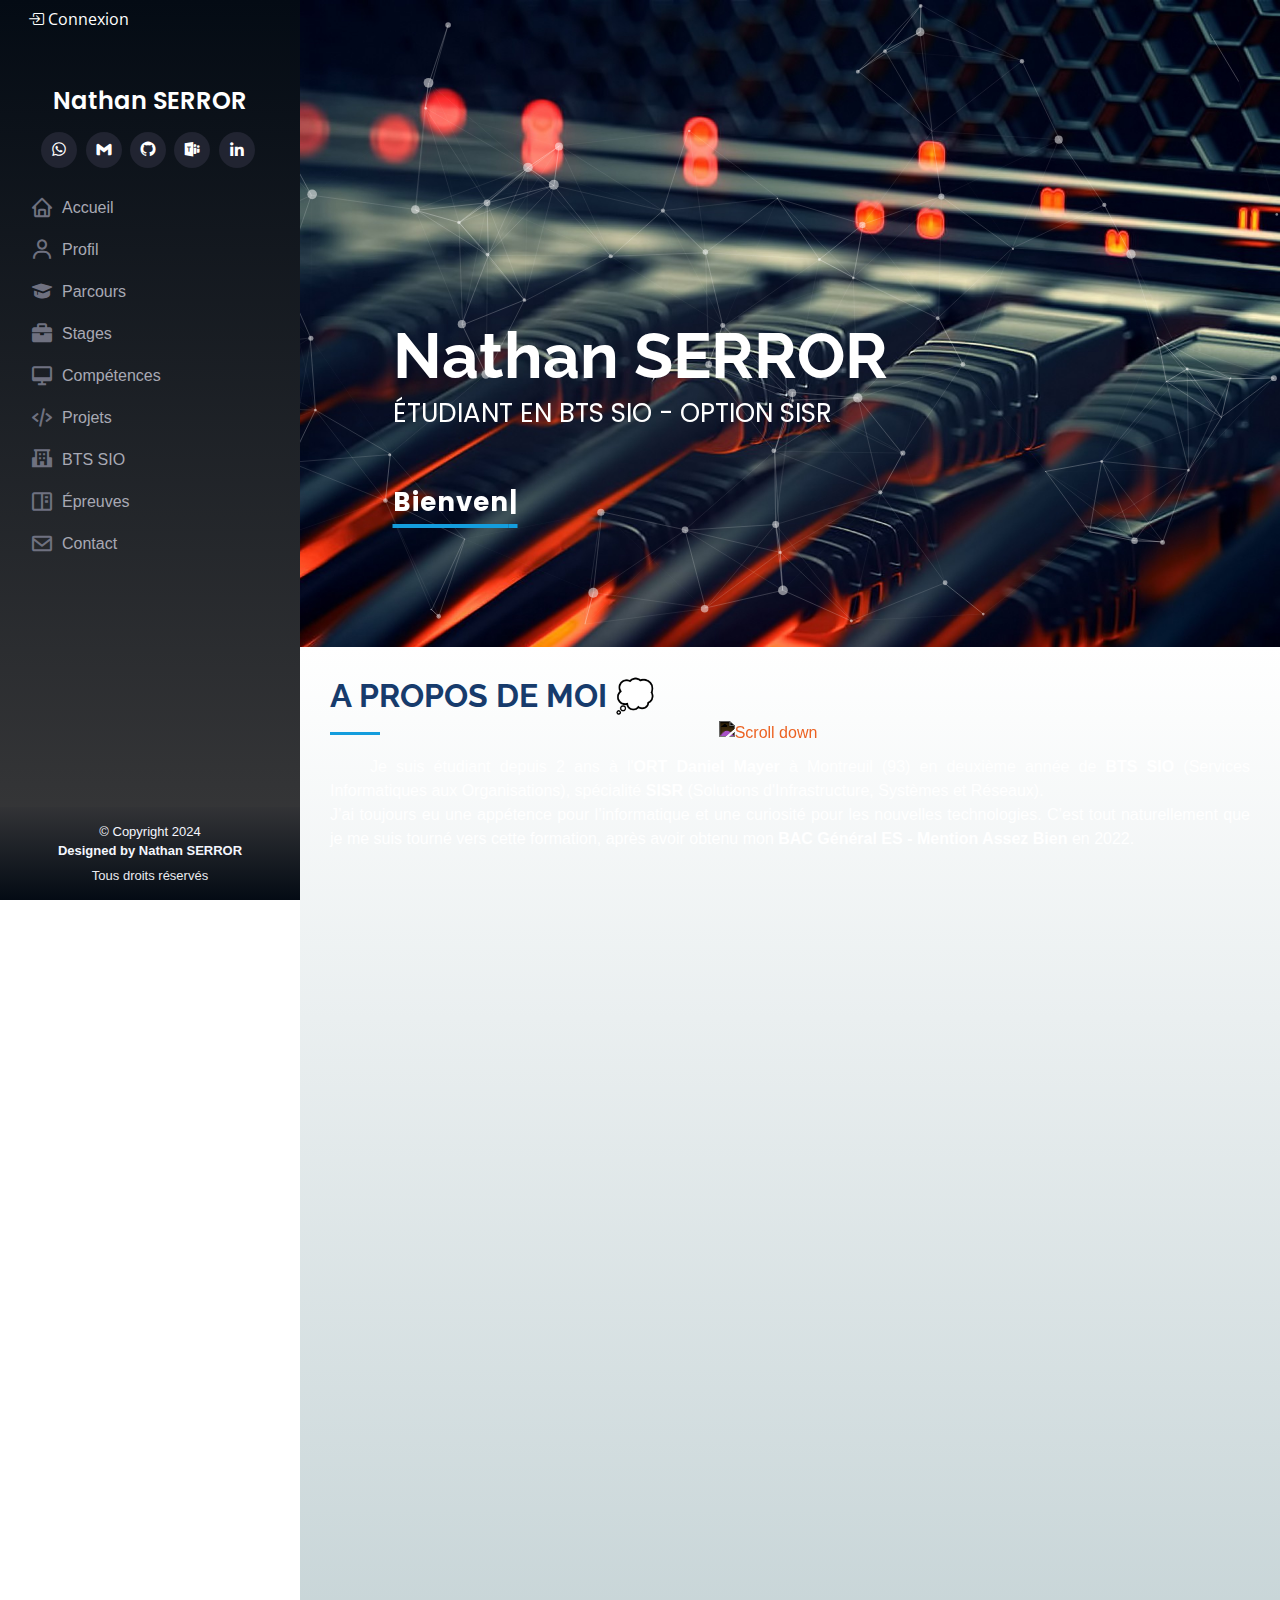
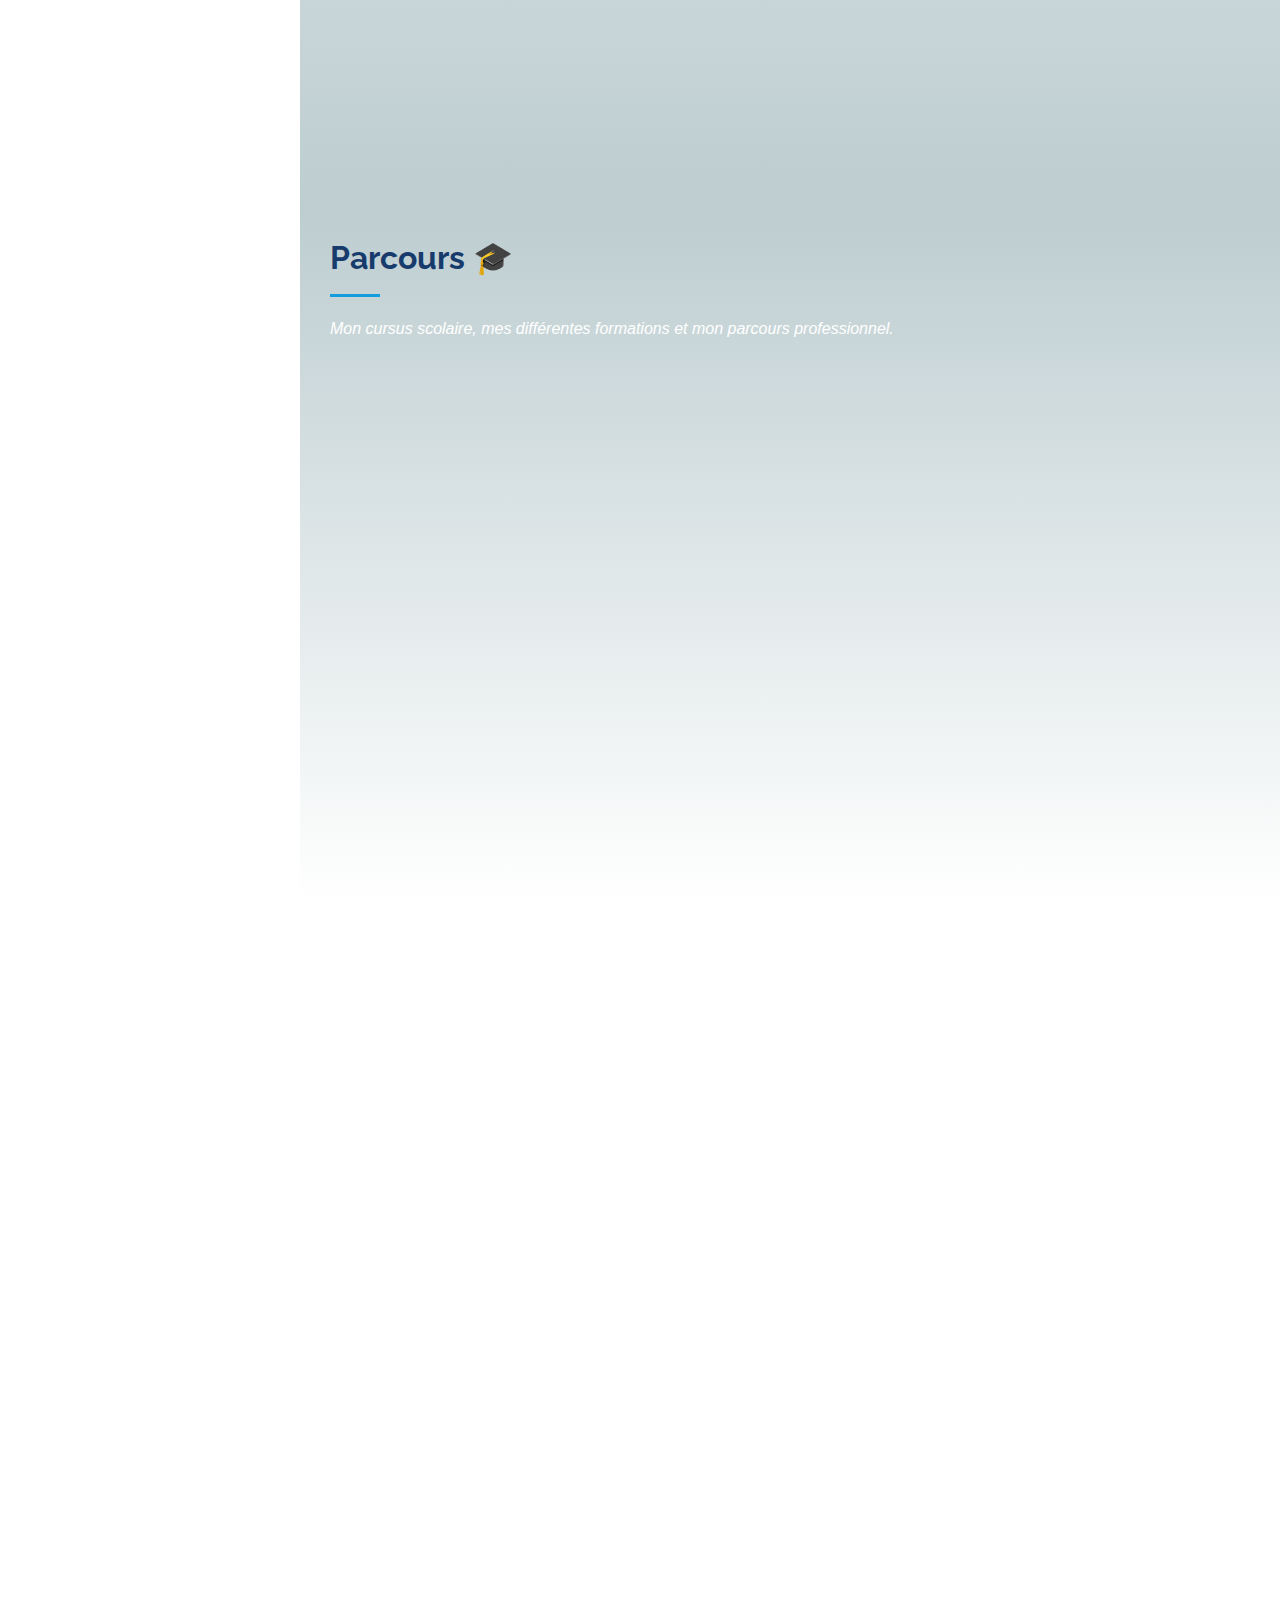
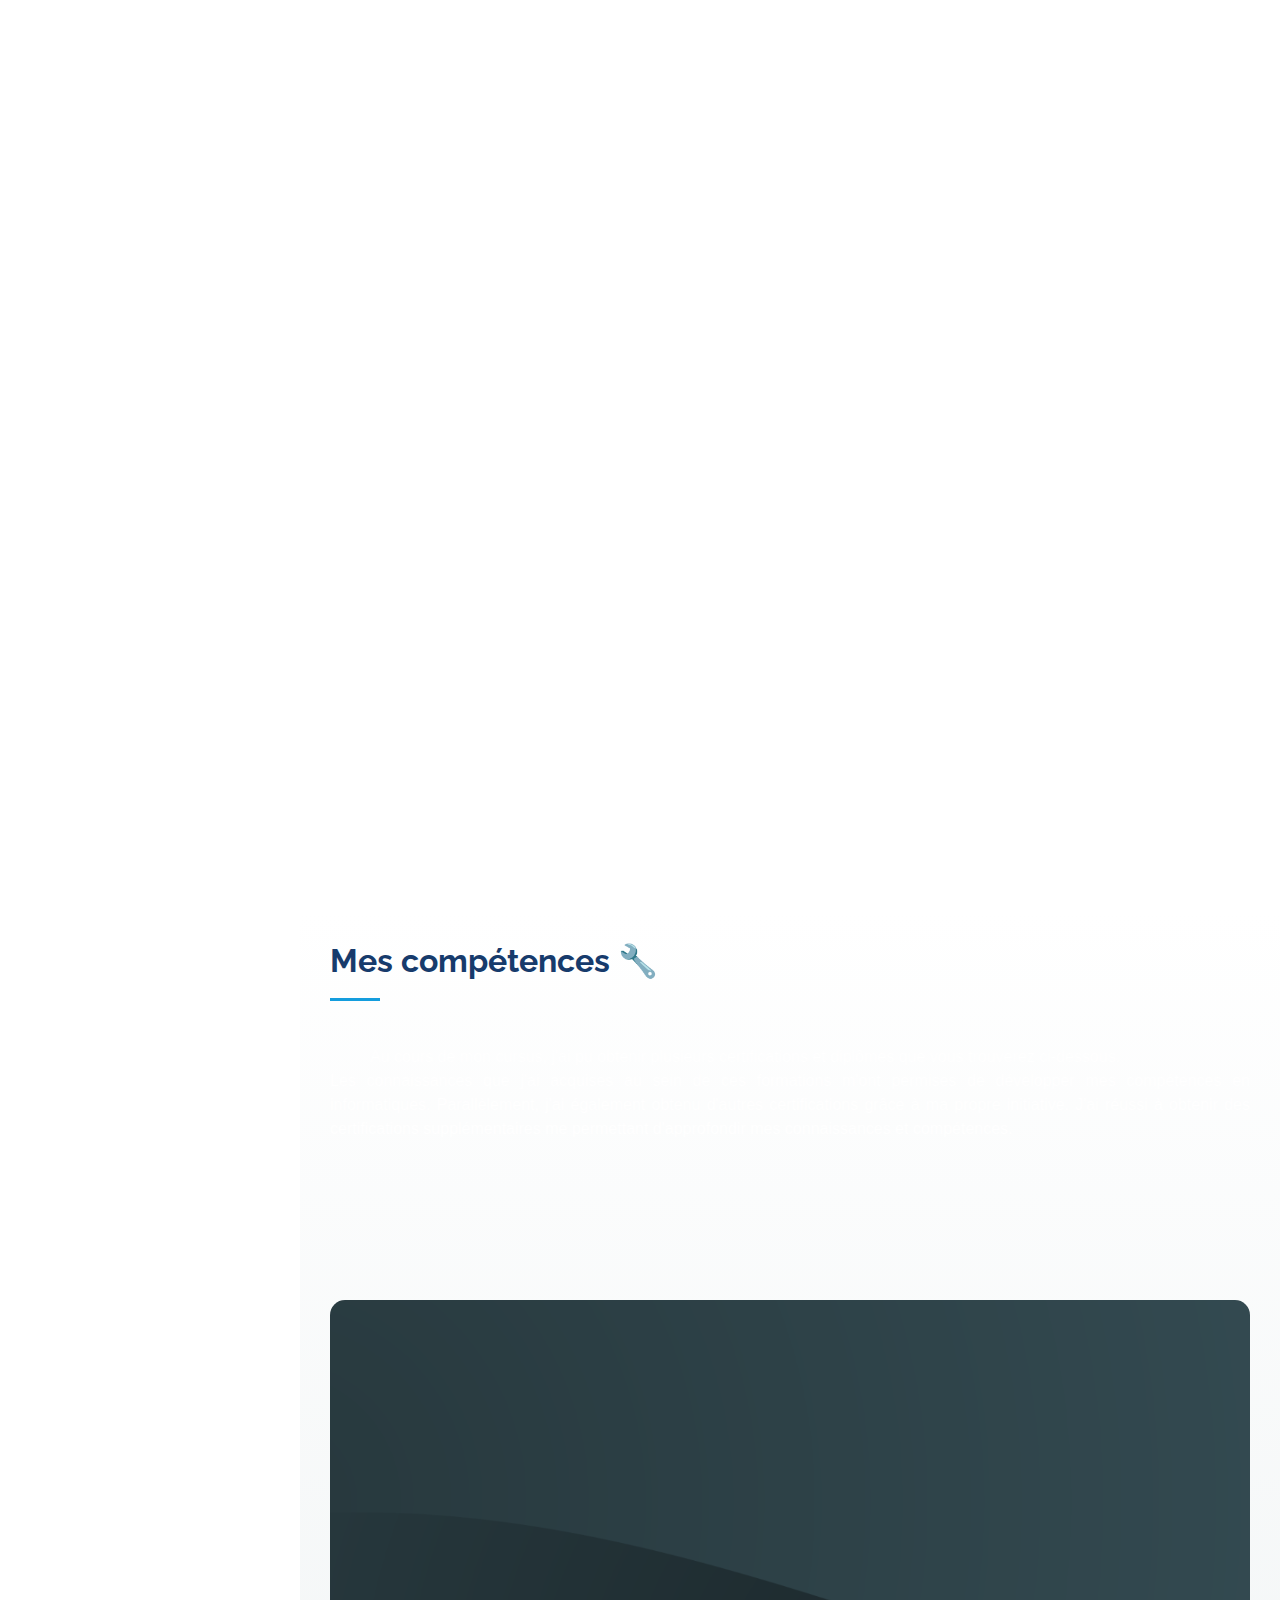
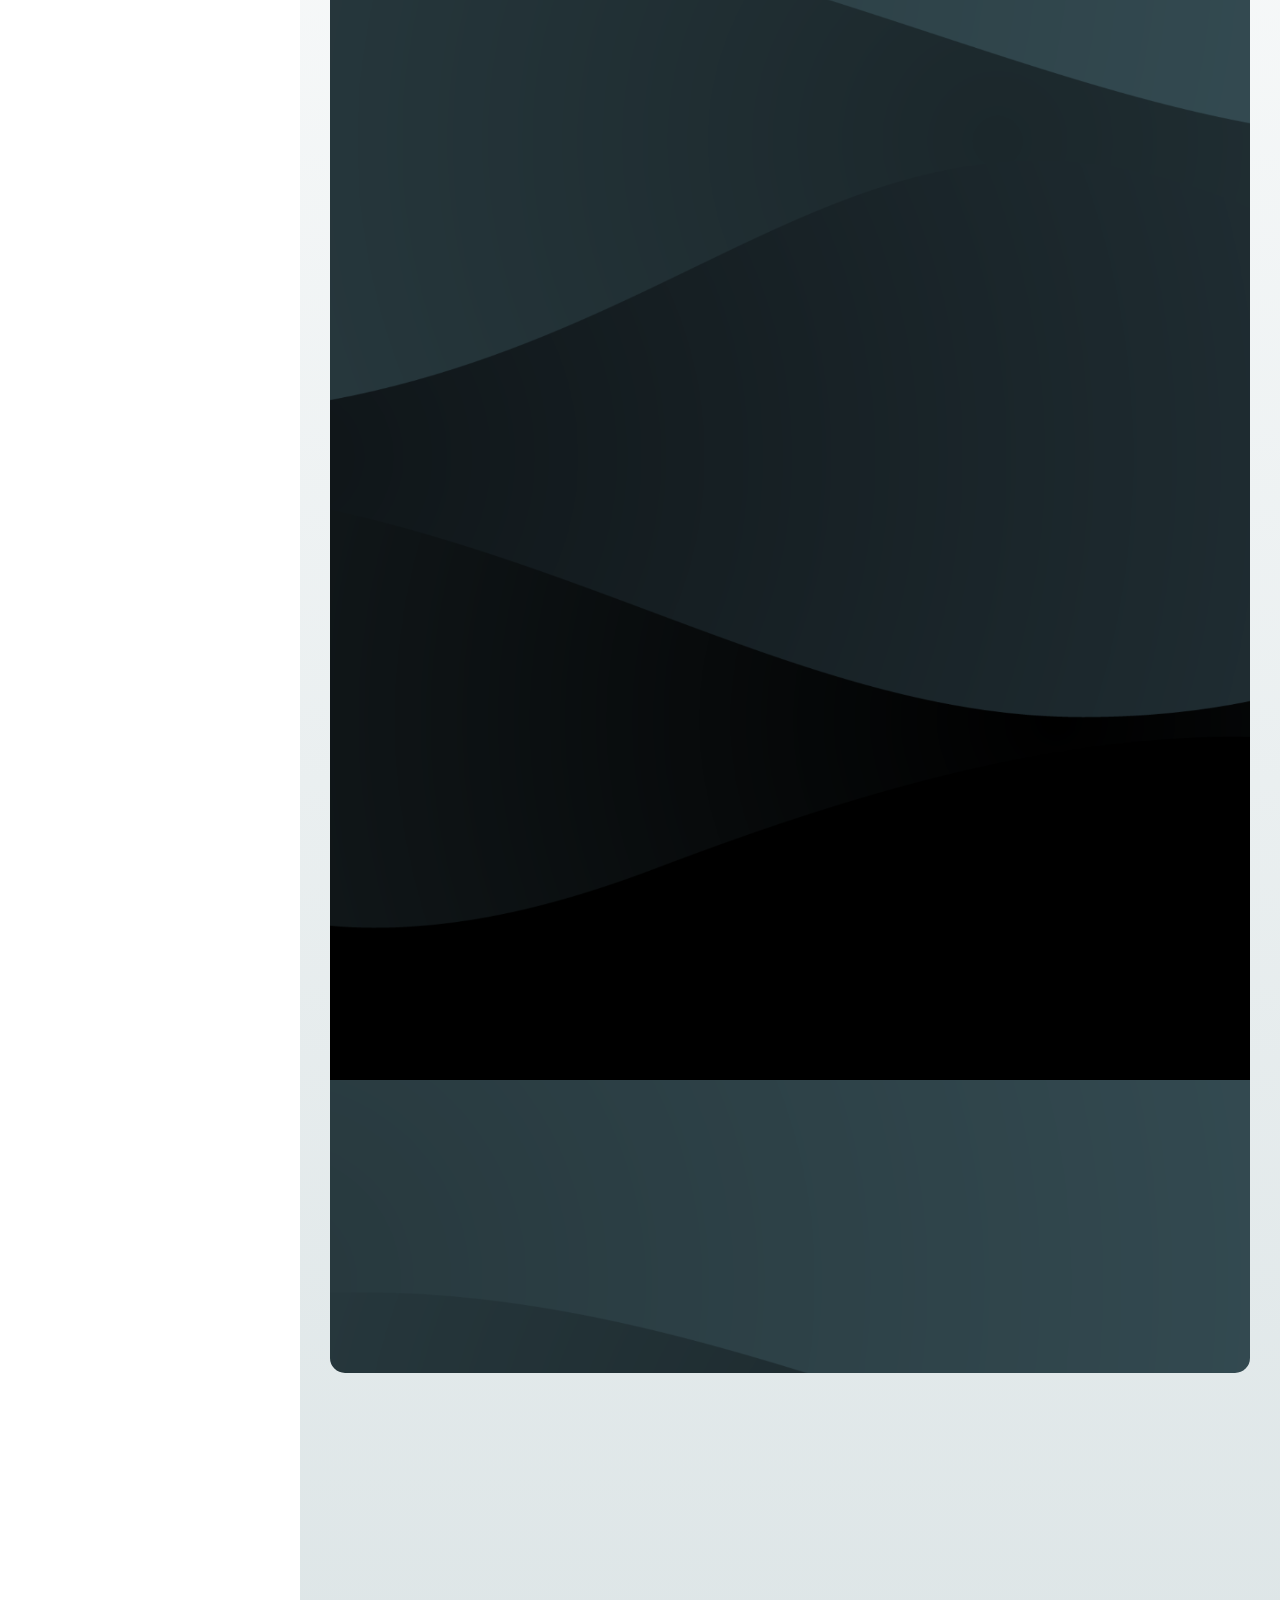
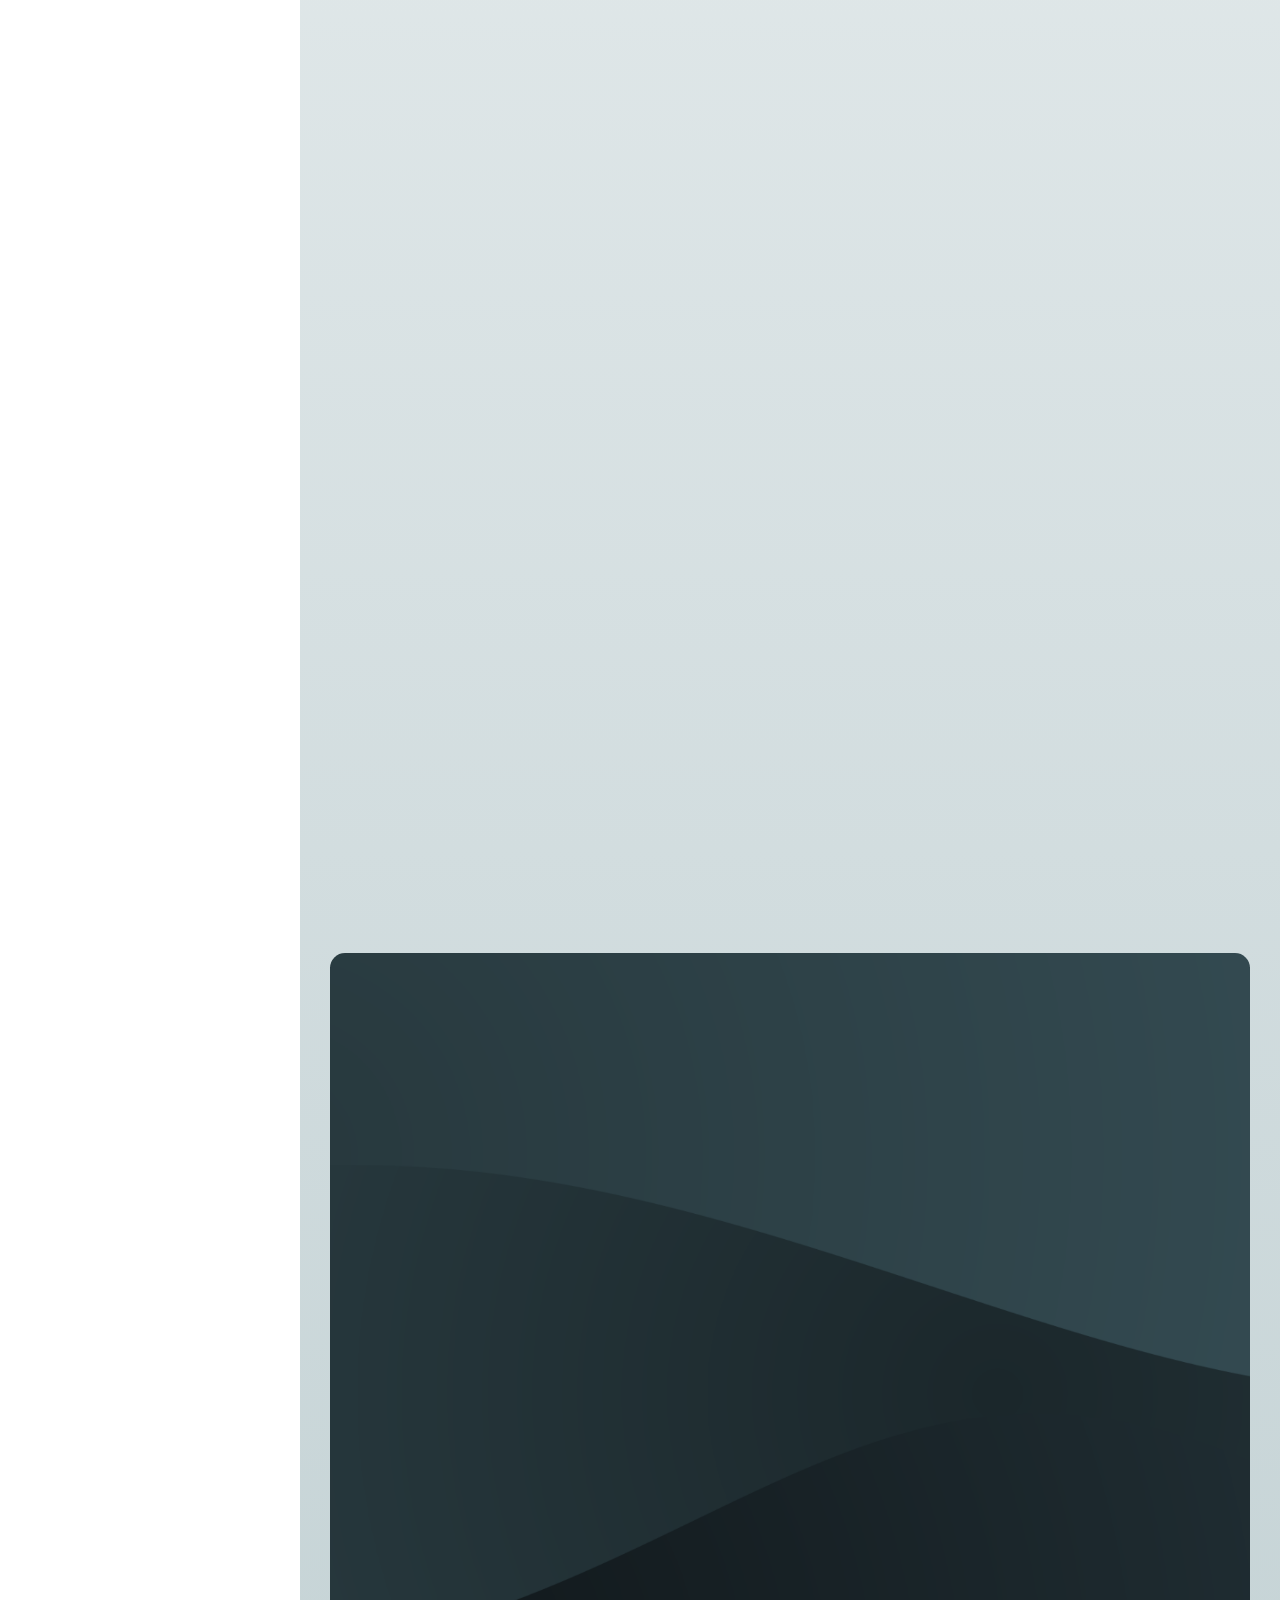
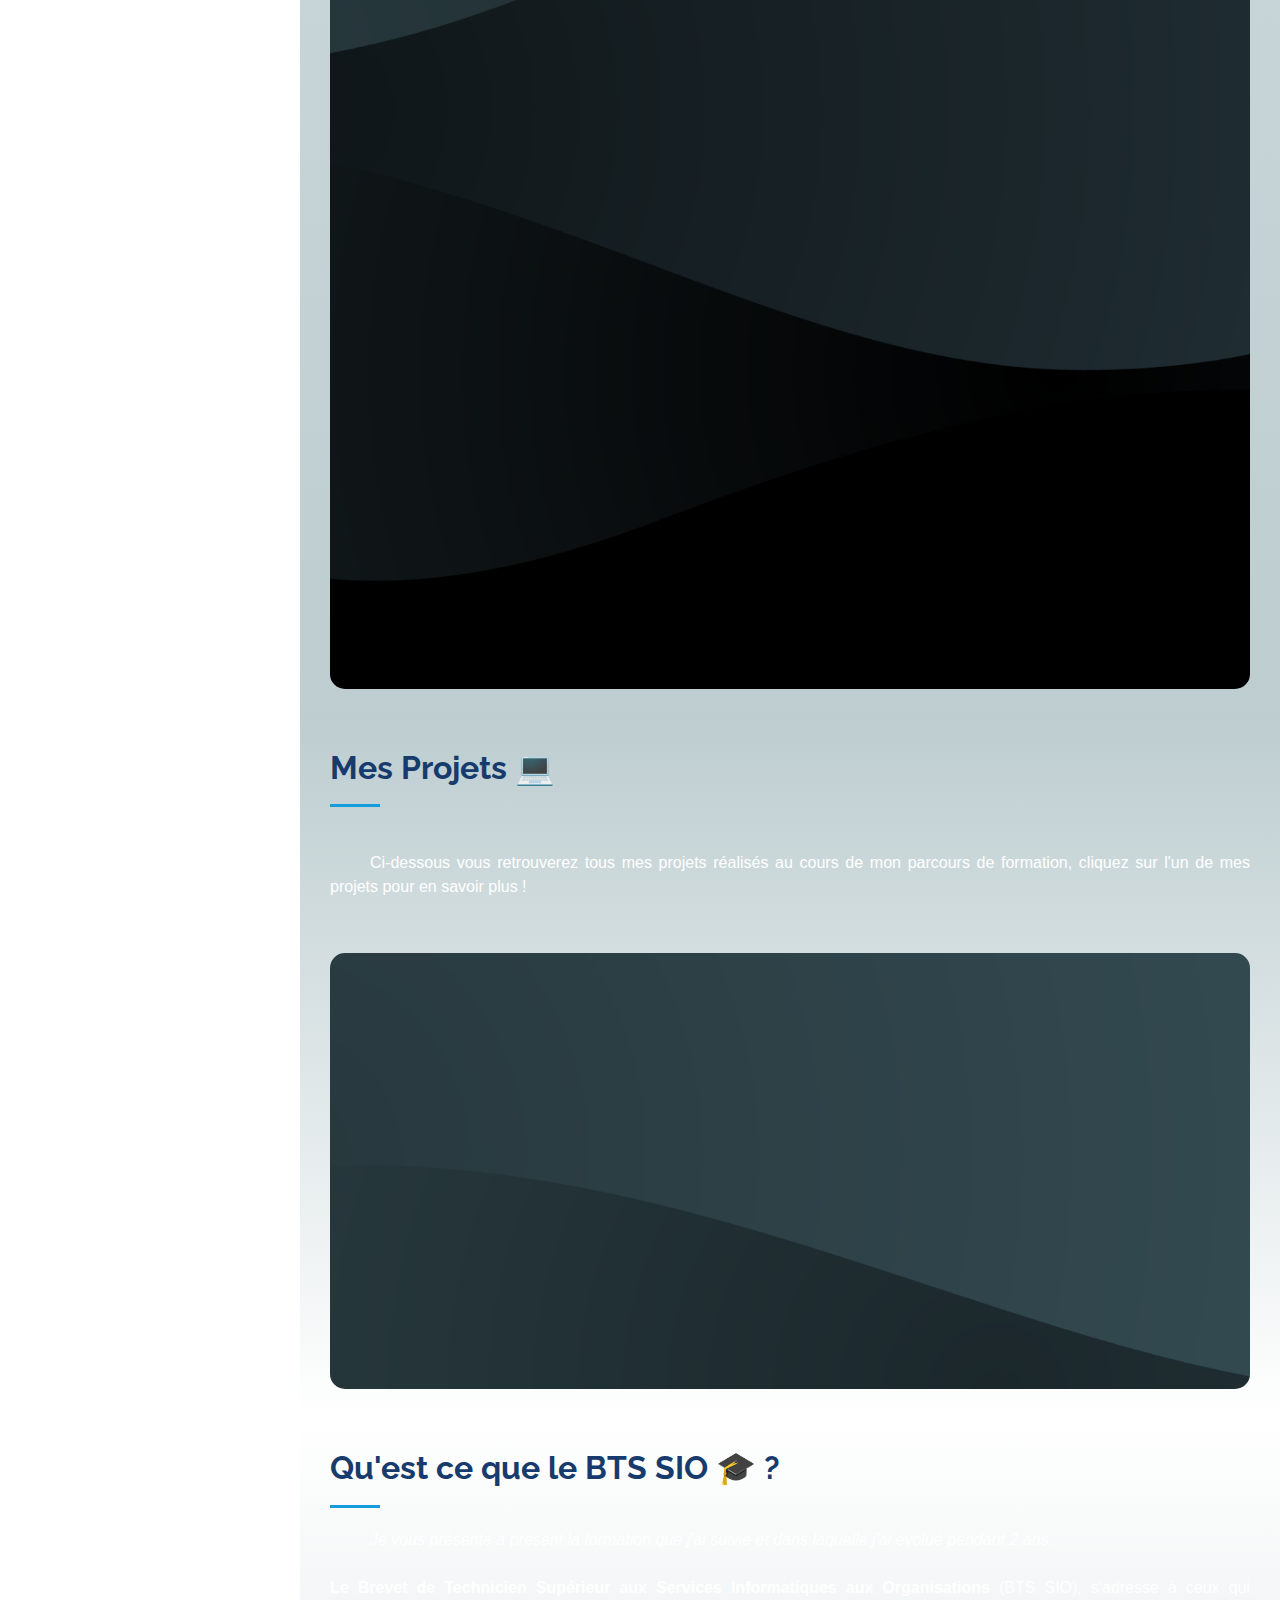
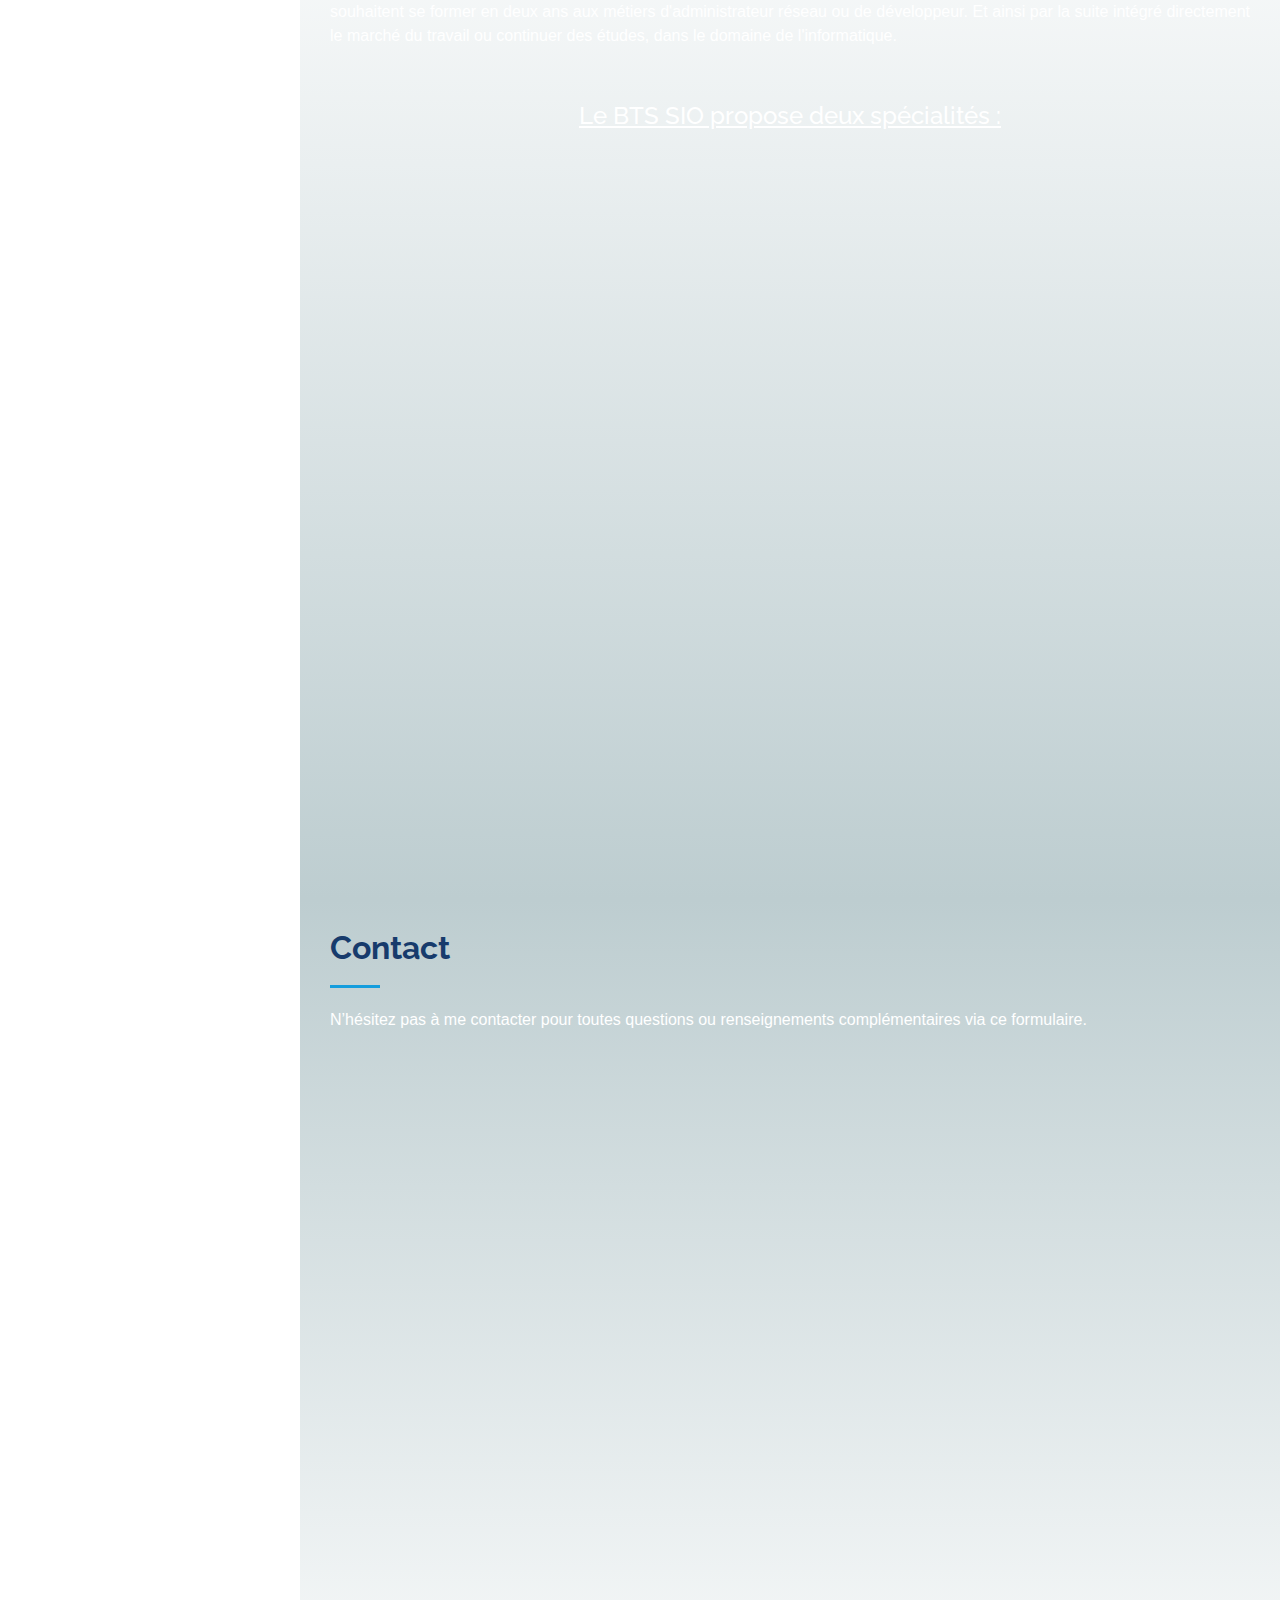
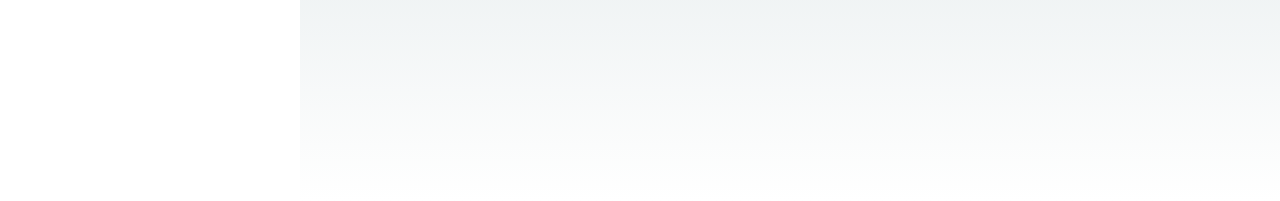
==== index.html @ 514e4081 "first commit" ====
<!-- =======================================================
  * Nom du projet : Portfolio
  * Creation : Juin 2023
  * Auteur : Nathan Serror
  ======================================================== -->

<!DOCTYPE html>
<!--suppress JSPrimitiveTypeWrapperUsage, HtmlDeprecatedAttribute -->
<html lang="en" xmlns="http://www.w3.org/1999/html" xmlns="http://www.w3.org/1999/html"
      xmlns="http://www.w3.org/1999/html">

<head>
  <meta charset="utf-8">
  <meta name="viewport" content="width=device-width, initial-scale=1">

  <title>Portfolio BTS SIO | Nathan SERROR</title>
  <meta content="" name="description">
  <meta content="" name="keywords">

  <link href="https://cdn.jsdelivr.net/npm/bootstrap@5.3.0/dist/css/bootstrap.min.css" rel="stylesheet" integrity="sha384-9ndCyUaIbzAi2FUVXJi0CjmCapSmO7SnpJef0486qhLnuZ2cdeRhO02iuK6FUUVM" crossorigin="anonymous">

  <!-- Icones -->
  <link href="portfolio/icon-portfolio.png" rel="icon">
  <link href="portfolio/icon-portfolio.png" rel="apple-touch-icon">
  <link rel="stylesheet" href="icofont/icofont.min.css">

  <!-- Google Fonts -->
  <link href="https://fonts.googleapis.com/css?family=Open+Sans:300,300i,400,400i,600,600i,700,700i|Raleway:300,300i,400,400i,500,500i,600,600i,700,700i|Poppins:300,300i,400,400i,500,500i,600,600i,700,700i" rel="stylesheet">

  <!-- Liens CSS -->
  <link href="assets/vendor/aos/aos.css" rel="stylesheet">
  <link href="assets/vendor/bootstrap/css/bootstrap.min.css" rel="stylesheet">
  <link href="assets/vendor/bootstrap-icons/bootstrap-icons.css" rel="stylesheet">
  <link href="assets/vendor/boxicons/css/boxicons.min.css" rel="stylesheet">
  <link href="assets/vendor/glightbox/css/glightbox.min.css" rel="stylesheet">
  <link href="assets/vendor/swiper/swiper-bundle.min.css" rel="stylesheet">

  <!-- Principal Fichier CSS Template -->
  <link href="portfolio/css/portfolio.css" rel="stylesheet">

  <!-- Liens JS  -->
  <script src="portfolio/js/main.js"></script>
  <script src="https://cdnjs.cloudflare.com/ajax/libs/jquery/2.1.3/jquery.min.js"></script>
  <script src="portfolio/js/flip-box.js"></script>
  <script src="particles.js-master/app.js"></script>
  <script src="particles.js-master/package.json"></script>
  <script src="particles.js-master/particles.js"></script>
  <script src="particles.js-master/particles.min.js"></script>
  <script src="particles.js-master/particles.json"></script>

  <!-- Google tag (gtag.js) -->
  <script async src="https://www.googletagmanager.com/gtag/js?id=G-2EBNGEFN1F"></script>
  <script>
    window.dataLayer = window.dataLayer || [];
    function gtag(){dataLayer.push(arguments);}
    gtag('js', new Date());

    gtag('config', 'G-2EBNGEFN1F');
  </script>

</head>

<body>

<script src="https://cdn.jsdelivr.net/npm/@popperjs/core@2.11.8/dist/umd/popper.min.js" integrity="sha384-I7E8VVD/ismYTF4hNIPjVp/Zjvgyol6VFvRkX/vR+Vc4jQkC+hVqc2pM8ODewa9r" crossorigin="anonymous"></script>
<script src="https://cdn.jsdelivr.net/npm/bootstrap@5.3.0/dist/js/bootstrap.min.js" integrity="sha384-fbbOQedDUMZZ5KreZpsbe1LCZPVmfTnH7ois6mU1QK+m14rQ1l2bGBq41eYeM/fS" crossorigin="anonymous"></script>
<script src="https://cdn.jsdelivr.net/npm/bootstrap@5.3.0/dist/js/bootstrap.bundle.min.js" integrity="sha384-geWF76RCwLtnZ8qwWowPQNguL3RmwHVBC9FhGdlKrxdiJJigb/j/68SIy3Te4Bkz" crossorigin="anonymous"></script>


<!-- ======= Mobile nav toggle button ======= -->
<i class="bi bi-list mobile-nav-toggle d-xl-none"></i>

<!-- ======= Header ======= -->

<header id="header">
  <div class="d-flex flex-column">
    <div class="profile">

      <!-- Bouton de déconnexion -->
      <button style="color: white;" onmouseover="this.style.color='red'" onmouseout="this.style.color='white'" id="logout-btn" class="btn">
        <i class="bi bi-box-arrow-in-right"></i>
        Connexion
      </button>

      <script style="margin-bottom: 1px">
        // Fonction de gestionnaire d'événement pour le clic du bouton
        function logout() {
          // Rediriger vers la nouvelle URL
          window.location.href = 'https://nathanser.github.io/portfolio-admin/';
        }

        // Ajouter un écouteur d'événements au bouton de déconnexion
        let logoutBtn = document.getElementById("logout-btn");
        logoutBtn.addEventListener("click", logout);
      </script>

      <br><br>

      <script src="https://moment.github.io/luxon/global/luxon.js"></script>
      <!--suppress HtmlDeprecatedAttribute, XmlDeprecatedElement -->
      <script>
        document.write("<center><font color='#ffffff' size='3' face='arial' id='clockDisplay'>");

        // Définir la localisation en français pour les mois et jours
        luxon.Settings.defaultLocale = 'fr';

        // Fonction pour mettre à jour l'affichage de l'horloge
        function updateClock() {
          const now = luxon.DateTime.local();
          const dayOfWeek = now.toFormat('cccc'); // Obtenir le jour de la semaine
          const capitalizedDayOfWeek = dayOfWeek.charAt(0).toUpperCase() + dayOfWeek.slice(1); // Mettre en majuscule la première lettre du jour
          const formattedTime = now.toFormat('HH:mm:ss'); // Heure au format HH : mm: ss
          const formattedDate = capitalizedDayOfWeek + ', ' + now.toFormat('dd LLLL yyyy');

          // Concaténer la date et l'heure avec un saut de ligne entre eux
          document.getElementById("clockDisplay").innerHTML = formattedDate + '<br>' + formattedTime;
        }

        // Mettre à jour l'horloge toutes les secondes
        setInterval(updateClock, 1000); // Mettre à jour chaque seconde (1000 ms)

        // Appeler la fonction initiale pour afficher l'heure actuelle
        updateClock();

        document.write("</font></center>");
      </script>

      <br>


      <h1 class="text-light"><a style="color: white; font-size: x-large" onmouseover="this.style.color='grey'" onmouseout="this.style.color='white'" href="index.html">Nathan SERROR</a></h1>
      <div class="social-links mt-3 text-center">
        <a href="https://wa.me/33767579036" class="whatsapp"><i class="bx bxl-whatsapp"></i></a>
        <a href="mailto:nathan.serror@gmail.com" class="gmail"><i class="bx bxl-gmail"></i></a>
        <a href="https://github.com/Nathanser" class="github"><i class="bx bxl-github"></i></a>
        <a href="mailto:nathan.serror@ortmontreuil.fr" class="teams"><i class="bx bxl-microsoft-teams"></i></a>
        <a href="https://www.linkedin.com/in/nathan-serror/" class="github"><i class="bx bxl-linkedin"></i></a>
      </div>
    </div>

    <!-- nav-menu -->

    <nav style="font-size: small" id="navbar" class="nav-menu navbar">
      <ul>
        <li><a href="#hero" class="nav-link scrollto active"><i class="bx bx-home"></i> <span>Accueil</span></a></li>
        <li><a href="#about" class="nav-link scrollto"><i class="bx bx-user"></i> <span>Profil</span></a></li>
        <li><a href="#resume" class="nav-link scrollto"><i class="bx bxs-graduation"></i> <span>Parcours</span></a></li>
        <li><a href="#stages" class="nav-link scrollto"><i class='bx bxs-briefcase'></i> <span>Stages</span></a></li>
        <li><a href="#skills" class="nav-link scrollto"><i class='bx bx-desktop'></i> <span>Compétences</span></a></li>
        <li><a href="#projets" class="nav-link scrollto"><i class='bx bx-code-alt'></i> <span>Projets</span></a></li>
        <li><a href="#portfolio" class="nav-link scrollto"><i class="bx bxs-school"></i> <span>BTS SIO</span></a></li>
        <li class="bts-sio">
          <a href="#epreuve" class="nav-link scrollto"><i class="bx bx-book-content"></i><span>Épreuves</span></a>
          <ul class="sub-menu">
            <li style="margin-left:33px"><a href="projets/epreuve-E4.html" class="e1-link">Épreuve E4</a></li>
            <li style="margin-left:33px"><a href="projets/epreuve-E5.html" class="e2-link">Épreuve E5</a></li>
          </ul>
        </li>
        <li><a href="#contact" class="nav-link scrollto"><i class="bx bx-envelope"></i> <span>Contact</span></a></li>
      </ul>

      <script>
        document.addEventListener("DOMContentLoaded", function() {
          var btsSio = document.querySelector('#navbar .bts-sio');
          btsSio.addEventListener('click', function(e) {
            e.preventDefault();
            this.classList.toggle('active');
            var submenu = this.querySelector('.sub-menu');
            submenu.classList.toggle('active');
            // Ajoutez ou retirez une classe spécifique pour ajuster la hauteur du padding
            if (submenu.classList.contains('active')) {
              document.getElementById('navbar').classList.add('submenu-open');
            } else {
              document.getElementById('navbar').classList.remove('submenu-open');
            }
          });

          // Gestionnaire d'événements pour E1
          var e1Link = document.querySelector('.e1-link');
          e1Link.addEventListener('click', function(e) {
            e.stopPropagation();
            window.location.href = "projets/epreuve-E4.html";
          });

          // Gestionnaire d'événements pour E2
          var e2Link = document.querySelector('.e2-link');
          e2Link.addEventListener('click', function(e) {
            e.stopPropagation();
            window.location.href = "projets/epreuve-E5.html";
          });
        });

      </script>

    </nav>
  </div>
</header>
<!-- Fin Header -->


<!-- ======= Home Section ======= -->
<div>
  <!-- particles.js -->
  <div style="background-image: url('portfolio/img/home page/background-home.png'); background-size: cover" id="particles-js">
    <div id="hero" >
      <div style="position: absolute; top: 50%; left: 50%; transform: translate(-50%, -50%);">
        <h1>Nathan SERROR</h1>
        <p>ÉTUDIANT EN BTS SIO - OPTION SISR</p>
        <p><b><span class="typed" data-typed-items="Bienvenue sur mon Portfolio"></span></b></p>
      </div>
      <div class="arrow-scroll">
        <div class="arrow-scroll__wrap arrow-scroll__wrap_animated">
          <a href="#about"><img class="img-scroll" src="https://cdn-icons-png.flaticon.com/512/2985/2985150.png" alt="Scroll down"></a>
        </div>
      </div>
    </div>
  </div>
  <!-- scripts -->
  <script src="particles.js-master/particles.js"></script>
  <script src="particles.js-master/app.js"></script>
</div>
<!-- Fin Home Section -->


<main id="main">

  <!-- ======= Profil Section  ======= -->
  <section id="about" class="about">
    <div class="container">
      <div class="section-title">
        <h2>A PROPOS DE MOI 💭</h2>
        <!--suppress HtmlDeprecatedAttribute -->
        <p style="text-align: justify">
            <span class="alinea-text">Je</span>
            suis étudiant depuis 2 ans à l'<b>ORT Daniel Mayer</b> à Montreuil (93) en deuxième année de <b>BTS SIO</b>
            (Services Informatiques aux Organisations), spécialité <b>SISR</b> (Solutions d'Infrastructure, Systèmes et Réseaux).<br>
            J’ai toujours eu une appétence pour l’informatique et une curiosité pour les nouvelles
            technologies. C’est tout naturellement que je me suis tourné vers cette formation, après avoir
            obtenu mon <b>BAC Général ES - Mention Assez Bien</b> en 2022.
        </p>
      </div>
      <br>
      <div class="row" >
        <div class="row">
          <div style="padding-top: 3%" class="col-lg-3" data-aos="fade-right">
            <img style="border-style: solid; border-radius: 100%;max-width: 85%" src="portfolio/img/home%20page/profil.png" class="img-fluid img-effect-profil" alt="">
          </div>
          <div style="width: 75%" class="col-lg-8 pt-4 pt-lg-0 content" data-aos="fade-left">
            <br>
            <div >
              <h3> - Étudiant en BTS SIO (2022 - 2024) 🤵</h3>
              <br>
              <p class="fst-italic">
                Étudiant de 2ᵉ année en BTS SIO - option SISR à l'ORT Daniel Mayer à Montreuil.
              </p>
              <br>
              <div class="row">
                <div class="col-lg-6">
                  <ul>
                    <li><i class="bi bi-chevron-right"></i> <strong>École :</strong> <span>ORT Daniel Mayer - Montreuil (93)</span></li>
                    <li><i class="bi bi-chevron-right"></i> <strong>Diplômes :</strong> <span>   Bac Général ES - Mention Assez Bien </span></li>

                  </ul>
                </div>
                <div  class="col-lg-6">
                  <ul>
                    <li><i class="bi bi-chevron-right"></i> <strong>Telephone :</strong> <span><a style="color: black" href="tel:0767579036">07 67 57 90 36</a></span></li>
                    <li><i class="bi bi-chevron-right"></i> <strong>Email :</strong> <span><a style="color: black" href="mailto:nathan.serror@gmail.com">nathan.serror@gmail.com</a></span></li>

                  </ul>
                </div>
              </div>
            </div>
          </div>
          <br>
          <div class="col-lg-15 pt-4 pt-lg-0 content" data-aos="fade-left">
            <br><br>
            <h3><span class="alinea-text"> - </span> Projet professionnel 🏢</h3>
            <br>
            <p style="text-align: justify">
              <span class="alinea-text">Professionnellement</span>
              je souhaite m’orienter vers le métier <b>« d'Expert Réseau Infrastructures et Sécurité »</b>.
              <br>
              Après l’obtention de mon <b>BTS SIO - BAC+2 </b>, je souhaiterais poursuivre mon cursus en suivant la formation <b>BACHELOR CSI - BAC+3 </b>, puis par la suite mon objectif est de continuer vers le diplôme d'<b>EXPERT RÉSEAUX INFRASTRUCTURES ET SÉCURITÉ (ERIS) - BAC+5</b>.
              <br>
              L'ensemble de cette formation est dispensé à l'école <b>ORT Daniel Mayer à Montreuil</b>.
              <br> <br>
              <span class="alinea-text">Je </span>
              souhaite continuer ma formation par le biais de l’apprentissage en alternance, ce qui me permettra :
              <br>
            <ul style="text-align: left">
              <i class="icofont-rounded-right"></i>D’acquérir une expérience professionnelle, et de pouvoir confronter mes connaissances
              théoriques aux réalités du terrain
              <br>
              <i class="icofont-rounded-right"></i>Le monde de l’entreprise est toujours en mouvement, l’alternance offre la possibilité de
              participer à la construction et au développement de nouveaux projets d’innovation et de
              pilotage de la performance, notamment en participant à la mise en œuvre et
              l’exploitation des réseaux informatiques et téléphoniques.
              <br>
              <i class="icofont-rounded-right"></i>Dans un environnement chahuté, le sujet de la cybersécurité est un enjeu majeur pour
              les entreprises pour la sécurisation et le traitement de leurs datas.
              <br>
            </ul>
            Je mettrai à disposition de l'entreprise mes compétences, mon investissement et ma
            motivation.

            <div id="outer">
              <div style="margin-right: 30px" class="button_slide">
                <a href="portfolio/docs/CV%20Nathan%20SERROR.pdf" target="_blank">
                  <i class="fa fa-eye icon-xs m-5px-r" aria-hidden="true"></i><span>Consulter CV</span>
                </a>
              </div>
              <div class="button_slide">
                <a href="portfolio/docs/CV%20Nathan%20SERROR.pdf" download="CV Nathan SERROR">
                  <i class="fa fa-download icon-xs m-5px-r" aria-hidden="true"></i>Télécharger CV
                </a>
              </div>
            </div>
          </div>
        </div>
      </div>
    </div>
  </section>
  <!-- Fin Profil Section -->


  <!-- ======= Parcours Section ======= -->
  <section  style="background: linear-gradient(180deg, rgba(189,205,208,1) 0%, rgba(255,255,255,1) 30%);" id="resume" class="resume">
    <div class="container">
      <div class="section-title">
        <h2>Parcours 🎓</h2>
        <p><i> Mon cursus scolaire, mes différentes formations et mon parcours professionnel.</i></p>
      </div>
      <div class="row">
        <div style="padding-left: 40px" class="col-lg-6" data-aos="fade-right">
          <h3 class="resume-title">Cursus scolaire 🏫</h3>
          <div class="resume-item">
            <h4>BTS SIO</h4>
            <h5>2022 - A ce jour</h5>
            <p><em>BTS SIO - OPTION SISR</em></p>
            <p>ÉCOLE ORT DANIEL MAYER (93 - MONTREUIL)
            </p>
          </div>
          <div class="resume-item">
            <h4>LYCEE GENERAL </h4>
            <h5>2019 - 2022</h5>
            <p><em>BAC GENERAL ES - OPTION MATHS/ECO <br> Mention Assez Bien</em></p>
            <p>LYCÉE ALLIANCE (93 - Pavillons-sous-Bois)
            </p>
          </div>
          <div class="resume-item">
            <h4>COLLEGE</h4>
            <h5>2016 - 2019</h5>
            <p>COLLEGE DE LATTRE (94 - Le Perreux-sur-Marne)</p>
          </div>
          <br><br><br><br><br><br><br>



          <div id="stages" class="section-title">
            <h2>Stages 🎓</h2>
            <p><i> Les 2 stages réalisés au cours de ma formation.</i></p>
          </div>
          <h3 class="resume-title">Expériences professionnelles 💼</h3>
          <div class="resume-item">
            <h4>STAGE FOLIATEAM</h4>
            <h5>2024 (5 semaines)</h5>
            <p><em>Stage BTS SIO de 2ᵉ année. <br> Stage suivi dans l'entreprise FOLIATEAM au sein du service SU Réseau et
              Sécurité & SI interne, du service RUN et pôle LAN, Sécurité. </em></p>
            <ul>
              <li>FOLIATEAM - Siège <br>
                <i class="bi bi-geo-alt"></i> <a href="https://goo.gl/maps/b3u3qteYW1eUkpvG6" target="_blank">82 Rue Garibaldi, 94100 Saint-Maur-des-Fossés</a>
              </li>
              <li>
                FOLIATEAM - Paris Datacenter <br>
                <i class="bi bi-geo-alt"></i> <a href="https://goo.gl/maps/UnJ5bRVpSFpPZ6CK6" target="_blank">5-9 Rue Mousset-Robert, 75012 Paris</a>
              </li>
              <li>
                <i class="bi bi-globe2"></i> <a href="https://www.foliateam.com/" target="_blank">www.foliateam.com</a>
              </li>
            </ul>
            <ul>
              <a href="stage/stage.html" class="resume-item pb-0" style="color: black; font-size: large" onmouseover="this.style.color='red'" onmouseout="this.style.color='black'"> <i class="bi bi-caret-right-fill"></i> Plus d'informations à propos du stage</a>
            </ul>
          </div>
          <div class="resume-item">
            <h4>STAGE FOLIATEAM</h4>
            <h5>2023 (6 semaines)</h5>
            <p><em>Stage BTS SIO de 1ère année. <br> Stage suivi dans l'entreprise FOLIATEAM au sein du service SU Réseau et
              Sécurité & SI interne, du service RUN et pôle LAN, Sécurité. </em></p>
            <ul>
              <li>FOLIATEAM - Siège <br>
                <i class="bi bi-geo-alt"></i> <a href="https://goo.gl/maps/b3u3qteYW1eUkpvG6" target="_blank">82 Rue Garibaldi, 94100 Saint-Maur-des-Fossés</a>
              </li>
              <li>
                FOLIATEAM - Paris Datacenter <br>
                <i class="bi bi-geo-alt"></i> <a href="https://goo.gl/maps/UnJ5bRVpSFpPZ6CK6" target="_blank">5-9 Rue Mousset-Robert, 75012 Paris</a>
              </li>
              <li>
                <i class="bi bi-globe2"></i> <a href="https://www.foliateam.com/" target="_blank">www.foliateam.com</a>
              </li>
            </ul>
            <ul>
              <a href="stage/stage.html" class="resume-item pb-0" style="color: black; font-size: large" onmouseover="this.style.color='red'" onmouseout="this.style.color='black'"> <i class="bi bi-caret-right-fill"></i> Plus d'informations à propos du stage</a>
            </ul>
          </div>
          <div class="resume-item">
            <h4>DIRECTEUR ADJOINT</h4>
            <h5>2022 et 2023</h5>
            <p><em>Directeur adjoint et animateur en centre de loisirs depuis 2 ans.</em></p>
          </div>
          <div class="resume-item">
            <h4>STAGE D'OBSERVATION</h4>
            <h5>2017 (1 semaine)</h5>
            <p><em>Stage d'observation 3ème (Service Informatique GENERALI ASSURANCES). </em></p>
            <ul>
              <li>
                <i class="bi bi-geo-alt"></i> <a href="https://goo.gl/maps/4VdTj5spn9qwdJvV9" target="_blank">11 Av. François Mitterrand, 93210 Saint-Denis</a>
              </li>
              <li>
                <i class="bi bi-globe2"></i> <a href="https://www.generali.fr/" target="_blank">www.generali.fr</a>
              </li>
            </ul>
          </div>
        </div>
        <div style="padding-right: -10px" class="col-lg-6" data-aos="fade-left">
          <h3 class="resume-title">Centre d'intérêt 🏃‍♂️</h3>
          <div class="resume-item">
            <h4>BASKET</h4>
            <h5>2017 - maintenant</h5>
            <p><em>La pratique de sport collectif, outre l’aspect physique, me permet d’avoir d’esprit d’équipe.</em></p>
          </div>
          <div class="resume-item">
            <h4>VOYAGE</h4>
            <p><em>La découverte de nouvelle culture, et mode de vie apporte une ouverture sur le monde et
              les environnements. Cela permet de sortir de sa zone de confort et d’explorer de nouvelles
              technologies.</em></p>
          </div>
          <div class="resume-item">
            <h4>MUSIQUE</h4>
            <h5>Tous les jours</h5>
            <p><em>J'écoute de la musique quotidiennement. </em></p>
          </div>
          <div class="resume-item">
            <h4>REGARDER DES FILMS ET SÉRIES EN VO</h4>
            <h5>2017 - maintenant</h5>
            <p><em>Rien de mieux que d'associer un divertissement à un apprentissage ! <br> Cela ça me permet d'améliorer mes compétences
              linguistiques notamment en anglais.
            </em></p>
          </div>
          <br><br><br><br>
          <div style="margin-top: 35%" class="figure-container">
            <figure style="width: 60%">
              <p style="text-align: center;font-size: x-large"><i class="bi bi-chevron-double-down"></i> <strong>A propos du stage </strong><i class="bi bi-chevron-double-down"></i></p>
              <img class="imag" src="portfolio/img/logo/logo-foliateam.png" alt="Portfolio Item">
              <figcaption style="text-align: center;">
                <div style="border-radius: 15px; background-color: crimson" class="button_slide">
                  <a href="stage/stage.html">
                    <span>Mon Stage</span>
                  </a>
                </div>
              </figcaption>
            </figure>
          </div>
        </div>
      </div>
    </div>
  </section>
  <!-- Fin Parcours Section -->


  <!-- ======= Compétences Section ======= -->
  <section style="background: linear-gradient(to top, #bdcdd0, #ffffff);" id="skills" class="skills section-bg">
    <div class="container">
      <div class="section-title">
        <h2>Mes compétences 🔧</h2>
        <br>
        <p style="text-align: justify">
            <span class="alinea-text">Au</span> cours de mon cursus, j'ai pu obtenir plusieurs certifications et diplômes que vous trouverez
            ci-dessous.<br>
            Les connaissances que j'ai acquises au sein de ces formations m'ont permises de développer mes compétences en informatiques.
            Parallèlement, j'ai également obtenu d'autres certifications grâce à ma propre initiative. J'ai réussi à obtenir des certifications
            supplémentaires me permettant d'approfondir mes connaissances et compétences.
        </p>
      </div>
      <div class="row">
        <div class="col-lg-8 pt-4 pt-lg-0 content" data-aos="fade-left">
          <br>
          <h3 style="color: #173b6c;"><b><span class="alinea-text"> - </span> Diplômes et Certifications 📜</b></h3>
          <p class="fst-italic"><span class="alinea-text"><span class="alinea-text">Mes</span></span> différents diplômes et certifications obtenus.</p>
        </div>
      </div>
      <br>
      <section style="border-radius: 15px; background-image: url(portfolio/img/background/background.png); background-size: 100% auto;" class="portfolio section-bg">
        <div class="container">
          <div class="row" data-aos="fade-up">
            <div class="col-lg-12 d-flex justify-content-center cours-complets">
              <ul style="background: linear-gradient( to top,#040b14, #3a3a3b)" id="portfolio-flters-1">
                <li  data-filter="*" class="filter-active">Tous</li>
                <li  data-filter=".filter-diplomes">Diplômes</li>
                <li data-filter=".filter-certification">Certifications</li>
                <li data-filter=".filter-linux">LINUX</li>
                <li data-filter=".filter-cisco">CISCO</li>
                <li data-filter=".filter-anssi">MOOC ANSSI</li>
                <li data-filter=".filter-cnil">MOOC RGPD CNIL</li>
                <li data-filter=".filter-sololearn">SOLOLEARN</li>
              </ul>
            </div>
          </div>
          <div class="row portfolio-container" data-aos="fade-up" data-aos-delay="100">
            <div class="col-lg-4 col-md-6 portfolio-item filter-diplomes">
              <div style="box-shadow:8px 8px 10px 0 rgba(0,0,0,0.5)" class="portfolio-wrap container-img">
                <img src="portfolio/img/diplômes%20-%20certifications/Baccalauréat-Général-Nathan-SERROR.jpeg" class="img-fluid" alt="">
                <div class="portfolio-links">
                  <a href="portfolio/img/diplômes%20-%20certifications/Baccalauréat-Général-Nathan-SERROR.jpeg" class="portfolio-lightbox" title="Diplôme du Baccalauréat Général 2022 - Mention ASSEZ BIEN <br> Obtenue en Terminale (Juin 2022)."><i class="bi bi-eye-fill"></i> <h6>Détails</h6></a>
                  <a href="portfolio/img/diplômes%20-%20certifications/Baccalauréat-Général-Nathan-SERROR.pdf" target="_blank">
                    <i class="bi bi-download"></i> <h6>Ouvrir en PDF</h6>
                  </a>
                </div>
              </div>
            </div>
            <div class="col-lg-4 col-md-6 portfolio-item filter-certification">
              <div style="box-shadow:8px 8px 10px 0 rgba(0,0,0,0.5)" class="portfolio-wrap container-img">
                <img src="portfolio/img/diplômes%20-%20certifications/Certification-PIX-cut.png"class="img-fluid" alt="">
                <div class="portfolio-links">
                  <a href="portfolio/img/diplômes%20-%20certifications/Certification-PIX.png" class="portfolio-lightbox" title="Certification PIX <br> Obtenue en 2ème année de BTS SIO  (Mars 2022)."><i class="bi bi-eye-fill"></i> <h6>Détails</h6></a>
                  <a href="portfolio/img/diplômes%20-%20certifications/Certification-PIX.pdf" target="_blank">
                    <i class="bi bi-download"></i> <h6>Ouvrir en PDF</h6>
                  </a>
                </div>
              </div>
            </div>
            <div class="col-lg-4 col-md-6 portfolio-item filter-certification filter-linux">
              <div style="box-shadow:8px 8px 10px 0 rgba(0,0,0,0.5)" class="portfolio-wrap container-img">
                <img src="portfolio/img/diplômes%20-%20certifications/MRT-LINUX-CERTIFICATE.jpg" class="img-fluid" alt="">
                <div class="portfolio-links">
                  <a href="portfolio/img/diplômes%20-%20certifications/MRT-LINUX-CERTIFICATE.jpg" class="portfolio-lightbox" title="Certification NDG Linux Unhatched <br> Obtenue en 1ère année de BTS SIO (Janvier 2023)."><i class="bi bi-eye-fill"></i> <h6>Détails</h6></a>
                  <a href="portfolio/img/diplômes%20-%20certifications/MRT-LINUX-CERTIFICATE.pdf" target="_blank">
                    <i class="bi bi-download"></i> <h6>Ouvrir en PDF</h6>
                  </a>
                </div>
              </div>
            </div>
            <div class="col-lg-4 col-md-6 portfolio-item filter-certification filter-cisco">
              <div style="box-shadow:8px 8px 10px 0 rgba(0,0,0,0.5)" class="portfolio-wrap container-img">
                <img src="portfolio/img/diplômes%20-%20certifications/Certification-CISCO-Computer-Hardware-Basics-Badge.jpg" class="img-fluid" alt="">
                <div class="portfolio-links">
                  <a href="portfolio/img/diplômes%20-%20certifications/Certification-CISCO-Computer-Hardware-Basics-Badge.jpg" class="portfolio-lightbox" title="Certification CISCO Computer-Hardware-Basics-Badge <br> Obtenue en 2ème année de BTS SIO (Septembre 2023)."><i class="bi bi-eye-fill"></i> <h6>Détails</h6></a>
                  <a href="portfolio/img/diplômes%20-%20certifications/Certification-CISCO-Computer-Hardware-Basics-Badge.pdf" target="_blank">
                    <i class="bi bi-download"></i> <h6>Ouvrir en PDF</h6>
                  </a>
                </div>
              </div>
            </div>
            <div class="col-lg-4 col-md-6 portfolio-item filter-certification filter-cisco">
              <div style="box-shadow:8px 8px 10px 0 rgba(0,0,0,0.5)" class="portfolio-wrap container-img">
                <img src="portfolio/img/diplômes%20-%20certifications/Certification-CISCO-Introduction-to-Cybersecurity-Badge.png" class="img-fluid" alt="">
                <div class="portfolio-links">
                  <a href="portfolio/img/diplômes%20-%20certifications/Certification-CISCO-Introduction-to-Cybersecurity-Badge.png" class="portfolio-lightbox" title="Certification CISCO Introduction-to-Cybersecurity-Badge <br> Obtenue en 2ème année de BTS SIO (Novembre 2023)."><i class="bi bi-eye-fill"></i> <h6>Détails</h6></a>
                  <a href="portfolio/img/diplômes%20-%20certifications/Certification-CISCO-Introduction-to-Cybersecurity-Badge.pdf" target="_blank">
                    <i class="bi bi-download"></i> <h6>Ouvrir en PDF</h6>
                  </a>
                </div>
              </div>
            </div>
            <div class="col-lg-4 col-md-6 portfolio-item filter-certification filter-cisco">
              <div style="box-shadow:8px 8px 10px 0 rgba(0,0,0,0.5)" class="portfolio-wrap container-img">
                <img src="portfolio/img/diplômes%20-%20certifications/Certification-CISCO%20-Introduction-to-Packet-Tracer-Badge.png" class="img-fluid" alt="">
                <div class="portfolio-links">
                  <a href="portfolio/img/diplômes%20-%20certifications/Certification-CISCO%20-Introduction-to-Packet-Tracer-Badge.png" class="portfolio-lightbox" title="Certification CISCO Introduction-to-Packet-Tracer-Badge <br> Obtenue en 2ème année de BTS SIO (Février 2024)."><i class="bi bi-eye-fill"></i> <h6>Détails</h6></a>
                  <a href="portfolio/img/diplômes%20-%20certifications/Certification-CISCO%20-Introduction-to-Packet-Tracer-Badge.pdf" target="_blank">
                    <i class="bi bi-download"></i> <h6>Ouvrir en PDF</h6>
                  </a>
                </div>
              </div>
            </div>
            <div class="col-lg-4 col-md-6 portfolio-item filter-certification filter-anssi">
              <div style="box-shadow:8px 8px 10px 0 rgba(0,0,0,0.5)" class="portfolio-wrap container-img">
                <img src="portfolio/img/diplômes%20-%20certifications/MOOC-ANSSI.png" class="img-fluid" alt="">
                <div class="portfolio-links">
                  <a href="portfolio/img/diplômes%20-%20certifications/MOOC-ANSSI.png" class="portfolio-lightbox" title="Certification de SecNumacadémie des MOOC de l'ANSSI <br> Obtenue en 2ème année de BTS SIO (Novembre 2023)."><i class="bi bi-eye-fill"></i> <h6>Détails</h6></a>
                  <a href="portfolio/img/diplômes%20-%20certifications/MOOC-ANSSI.pdf" target="_blank">
                    <i class="bi bi-download"></i> <h6>Ouvrir en PDF</h6>
                  </a>
                </div>
              </div>
            </div>
            <div class="col-lg-4 col-md-6 portfolio-item filter-certification filter-cnil">
              <div style="box-shadow:8px 8px 10px 0 rgba(0,0,0,0.5)" class="portfolio-wrap container-img">
                <img src="portfolio/img/diplômes%20-%20certifications/MOOC-RGPD-CNIL-1.png" class="img-fluid" alt="">
                <div class="portfolio-links">
                  <a href="portfolio/img/diplômes%20-%20certifications/Certificat%20de%20suivi%20-%20MODULE%201.png" class="portfolio-lightbox" title="Certification des MOOC de la CNIL <br> Obtenue en 2ème année de BTS SIO (Décembre 2023)."><i class="bi bi-eye-fill"></i> <h6>Détails</h6></a>
                  <a href="portfolio/img/diplômes%20-%20certifications/Certificat%20de%20suivi%20-%20MODULE%201.pdf" target="_blank">
                    <i class="bi bi-download"></i> <h6>Ouvrir en PDF</h6>
                  </a>
                </div>
              </div>
            </div>
            <div class="col-lg-4 col-md-6 portfolio-item filter-certification filter-cnil">
              <div style="box-shadow:8px 8px 10px 0 rgba(0,0,0,0.5)" class="portfolio-wrap container-img">
                <img src="portfolio/img/diplômes%20-%20certifications/MOOC-RGPD-CNIL-2.png" class="img-fluid" alt="">
                <div class="portfolio-links">
                  <a href="portfolio/img/diplômes%20-%20certifications/Certificat%20de%20suivi%20-%20MODULE%202.png" class="portfolio-lightbox" title="Certification des MOOC de la CNIL <br> Obtenue en 2ème année de BTS SIO (Février 2024)."><i class="bi bi-eye-fill"></i> <h6>Détails</h6></a>
                  <a href="portfolio/img/diplômes%20-%20certifications/Certificat%20de%20suivi%20-%20MODULE%202.pdf" target="_blank">
                    <i class="bi bi-download"></i> <h6>Ouvrir en PDF</h6>
                  </a>
                </div>
              </div>
            </div>
            <div class="col-lg-4 col-md-6 portfolio-item filter-certification filter-cnil">
              <div style="box-shadow:8px 8px 10px 0 rgba(0,0,0,0.5)" class="portfolio-wrap container-img">
                <img src="portfolio/img/diplômes%20-%20certifications/MOOC-RGPD-CNIL-3.png" class="img-fluid" alt="">
                <div class="portfolio-links">
                  <a href="portfolio/img/diplômes%20-%20certifications/Certificat%20de%20suivi%20-%20MODULE%203.png" class="portfolio-lightbox" title="Certification des MOOC de la CNIL <br> Obtenue en 2ème année de BTS SIO (Février 2024)."><i class="bi bi-eye-fill"></i> <h6>Détails</h6></a>
                  <a href="portfolio/img/diplômes%20-%20certifications/Certificat%20de%20suivi%20-%20MODULE%203.pdf" target="_blank">
                    <i class="bi bi-download"></i> <h6>Ouvrir en PDF</h6>
                  </a>
                </div>
              </div>
            </div>
            <div class="col-lg-4 col-md-6 portfolio-item filter-certification filter-cnil">
              <div style="box-shadow:8px 8px 10px 0 rgba(0,0,0,0.5)" class="portfolio-wrap container-img">
                <img src="portfolio/img/diplômes%20-%20certifications/MOOC-RGPD-CNIL-4.png" class="img-fluid" alt="">
                <div class="portfolio-links">
                  <a href="portfolio/img/diplômes%20-%20certifications/Certificat%20de%20suivi%20-%20MODULE%204.png" class="portfolio-lightbox" title="Certification des MOOC de la CNIL <br> Obtenue en 2ème année de BTS SIO (Février 2024)."><i class="bi bi-eye-fill"></i> <h6>Détails</h6></a>
                  <a href="portfolio/img/diplômes%20-%20certifications/Certificat%20de%20suivi%20-%20MODULE%204.pdf" target="_blank">
                    <i class="bi bi-download"></i> <h6>Ouvrir en PDF</h6>
                  </a>
                </div>
              </div>
            </div>
            <div class="col-lg-4 col-md-6 portfolio-item filter-certification filter-cnil">
              <div style="box-shadow:8px 8px 10px 0 rgba(0,0,0,0.5)" class="portfolio-wrap container-img">
                <img src="portfolio/img/diplômes%20-%20certifications/MOOC-RGPD-CNIL-5.png" class="img-fluid" alt="">
                <div class="portfolio-links">
                  <a href="portfolio/img/diplômes%20-%20certifications/Certificat%20de%20suivi%20-%20MODULE%205.png" class="portfolio-lightbox" title="Certification des MOOC de la CNIL <br> Obtenue en 2ème année de BTS SIO (Février 2024)."><i class="bi bi-eye-fill"></i> <h6>Détails</h6></a>
                  <a href="portfolio/img/diplômes%20-%20certifications/Certificat%20de%20suivi%20-%20MODULE%205.pdf" target="_blank">
                    <i class="bi bi-download"></i> <h6>Ouvrir en PDF</h6>
                  </a>
                </div>
              </div>
            </div>
            <div class="col-lg-4 col-md-6 portfolio-item filter-certification filter-sololearn">
              <div style="box-shadow:8px 8px 10px 0 rgba(0,0,0,0.5)" class="portfolio-wrap container-img">
                <img src="portfolio/img/diplômes%20-%20certifications/Introduction-to-HTML.png" class="img-fluid" alt="">
                <div class="portfolio-links">
                  <a href="portfolio/img/diplômes%20-%20certifications/Introduction-to-HTML.png" class="portfolio-lightbox" title="Certification SOLOLEARN Introduction to HTML. <br> Obtenue en 2ème année de BTS SIO (Novembre 2023)."><i class="bi bi-eye-fill"></i> <h6>Détails</h6></a>
                  <a href="portfolio/img/diplômes%20-%20certifications/Introduction-to-HTML.pdf" target="_blank">
                    <i class="bi bi-download"></i> <h6>Ouvrir en PDF</h6>
                  </a>
                </div>
              </div>
            </div>
            <div class="col-lg-4 col-md-6 portfolio-item filter-certification filter-sololearn">
              <div style="box-shadow:8px 8px 10px 0 rgba(0,0,0,0.5)" class="portfolio-wrap container-img">
                <img src="portfolio/img/diplômes%20-%20certifications/Introduction-to-CSS.png" class="img-fluid" alt="">
                <div class="portfolio-links">
                  <a href="portfolio/img/diplômes%20-%20certifications/Introduction-to-CSS.png" class="portfolio-lightbox" title="Certification SOLOLEARN Introduction to CSS. <br> Obtenue en 2ème année de BTS SIO (Novembre 2023)."><i class="bi bi-eye-fill"></i> <h6>Détails</h6></a>
                  <a href="portfolio/img/diplômes%20-%20certifications/Introduction-to-CSS.pdf" target="_blank">
                    <i class="bi bi-download"></i> <h6>Ouvrir en PDF</h6>
                  </a>
                </div>
              </div>
            </div>

            <div class="col-lg-4 col-md-6 portfolio-item filter-certification filter-sololearn">
              <div style="box-shadow:8px 8px 10px 0 rgba(0,0,0,0.5)" class="portfolio-wrap container-img">
                <img src="portfolio/img/diplômes%20-%20certifications/Introduction-to-Python.jpg" class="img-fluid" alt="">
                <div class="portfolio-links">
                  <a href="portfolio/img/diplômes%20-%20certifications/Introduction-to-Python.jpg" class="portfolio-lightbox" title="Certification SOLOLEARN Introduction to Python. <br> Obtenue en 2ème année de BTS SIO (Novembre 2023)."><i class="bi bi-eye-fill"></i> <h6>Détails</h6></a>
                  <a href="portfolio/img/diplômes%20-%20certifications/Introduction-to-Python.pdf" target="_blank">
                    <i class="bi bi-download"></i> <h6>Ouvrir en PDF</h6>
                  </a>
                </div>
              </div>
            </div>


          </div>
        </div>
      </section>
    </div>

        <!-- ======= Langages Section ======= -->
    <section style="height: 500px" class="testimonials section-bg">
      <div class="container">
        <div class="row">
          <div class="col-lg-8 pt-4 pt-lg-0 content" data-aos="fade-left">
            <br>
            <h3 style="color: #173b6c"> <b><span class="alinea-text"> - </span> Langages Pratiqués 👨‍💻</b></h3>
            <p class="fst-italic"><span class="alinea-text"><span class="alinea-text">Les</span></span> différents langages que j'ai pu rencontrer et pratiquer lors de ma formation. </p>
          </div>
        </div>
        <br>
        <div class="testimonials-slider swiper" data-aos="fade-up" data-aos-delay="100">
          <div style="height: 300px" class="swiper-wrapper">
            <div class="swiper-slide">
              <div class="testimonial-item" data-aos="fade-up">
                <img src="portfolio/img/icons%20langages/HTML-icon.png" class="testimonial-img img-effect " alt="">
                <h3>HTML</h3>
                <h4>Langage de balisage WEB.</h4>
              </div>
            </div>
            <div class="swiper-slide">
              <div class="testimonial-item " data-aos="fade-up">
                <img src="portfolio/img/icons%20langages/CSS-icon.png" class="testimonial-img img-effect" alt="">
                <h3>CSS</h3>
                <h4>Langage de mise en forme des pages WEB.</h4>
              </div>
            </div>
            <div class="swiper-slide">
              <div class="testimonial-item" data-aos="fade-up">
                <img src="portfolio/img/icons%20langages/JS-icon.png" class="testimonial-img img-effect" alt="">
                <h3>JAVASCRIPT</h3>
                <h4>Langage de programmation de scripts WEB.</h4>
              </div>
            </div>
            <div class="swiper-slide">
              <div class="testimonial-item" data-aos="fade-up">
                <img src="portfolio/img/icons%20langages/JAVA-icon.png" class="testimonial-img img-effect" alt="">
                <h3>JAVA</h3>
                <h4>Langage de programmation.</h4>
              </div>
            </div>
            <div class="swiper-slide">
              <div class="testimonial-item" data-aos="fade-up">
                <img src="portfolio/img/icons%20langages/PHP-icon.png" class="testimonial-img img-effect" alt="">
                <h3>PHP</h3>
                <h4> Langage de programmation principalement utilisé pour produire des pages WEB dynamiques
                  via un serveur WEB, mais pouvant également fonctionner comme n'importe quel langage
                  interprété de façon locale.
                </h4>
              </div>
            </div>
            <div class="swiper-slide">
              <div class="testimonial-item" data-aos="fade-up">
                <img src="portfolio/img/icons%20langages/SQL-icon.png" class="testimonial-img img-effect" alt="">
                <h3>SQL</h3>
                <h4>SQL est un langage informatique normalisé servant à exploiter des bases de données relationnelles.</h4>
              </div>
            </div>
            <div class="swiper-slide">
              <div class="testimonial-item" data-aos="fade-up">
                <img src="portfolio/img/icons%20langages/LINUX-icon.png" class="testimonial-img img-effect" alt="">
                <h3>LINUX</h3>
                <h4>Système d'exploitation.</h4>
              </div>
            </div>
            <div class="swiper-slide">
              <div class="testimonial-item" data-aos="fade-up">
                <img src="portfolio/img/icons%20langages/PYHTON.png" class="testimonial-img img-effect" alt="">
                <h3>PYTHON</h3>
                <h4>Langage de programmation.</h4>
              </div>
            </div>
          </div>
          <div class="swiper-pagination"></div>
        </div>
      </div>
    </section>
    <!-- Fin Langages Section -->


    <!-- ======= Outils/Logiciels Section ======= -->
    <section style="height: 550px; " class="testimonials section-bg">
      <div class="container ">
        <div class="row">
          <div class="col-lg-8 pt-4 pt-lg-0 content" data-aos="fade-left">
            <br>
            <h3 style="color: #173b6c"><b><span class="alinea-text"> - </span> Outils/Logiciels utilisés ⚙️</b></h3>️
            <p class="fst-italic"><span class="alinea-text"><span class="alinea-text">Les</span></span> différents outils et logiciels que j'ai rencontrés et utilisés lors de ma formation.</p>
          </div>
        </div>
        <br>
        <div class="testimonials-slider swiper" data-aos="fade-up" data-aos-delay="100">
          <div style="height: 300px" class="swiper-wrapper ">
            <div class="swiper-slide">
              <div  class="testimonial-item img-" data-aos="fade-up">
                <img src="portfolio/img/icons%20logiciel/cisco-icon.png" class="testimonial-img img-effect" alt="">
                <h3>CISCO</h3>
                <h4>Cisco Systems est spécialisé, dans le matériel réseau et dans les serveurs. Puis s'est largement diversifiée dans les logiciels et notamment la cybersécurité. </h4>
              </div>
            </div><div class="swiper-slide">
            <div  class="testimonial-item img-" data-aos="fade-up">
              <img src="portfolio/img/icons%20logiciel/ccna-icon.png" class="testimonial-img img-effect" alt="">
              <h3>CISCO - CCNA</h3>
              <h4>Cisco Career Certifications est un programme de certification professionnelle de la société Cisco Systems.</h4>
            </div>
          </div>
            <div class="swiper-slide">
              <div  class="testimonial-item img-" data-aos="fade-up">
                <img src="portfolio/img/icons%20logiciel/azure-icon.png" class="testimonial-img img-effect" alt="">
                <h3>Microsoft Azure</h3>
                <h4>Microsoft Azure est la plate-forme applicative en nuage de « cloud computing » de Microsoft. </h4>
              </div>
            </div>
            <div class="swiper-slide">
              <div  class="testimonial-item" data-aos="fade-up">
                <img src="portfolio/img/icons%20logiciel/vmware-icon.png" class="testimonial-img img-effect" alt="">
                <h3>VMware</h3>
                <h4>VMware vSphere est la plate-forme de virtualisation leader pour la création d'infrastructures de Cloud Computing.</h4>
              </div>
            </div>
            <div class="swiper-slide">
              <div  class="testimonial-item" data-aos="fade-up">
                <img src="portfolio/img/icons%20logiciel/oracleVM-icon.png" class="testimonial-img img-effect" alt="">
                <h3>Oracle VM VirtualBox</h3>
                <h4>Oracle VM VirtualBox est un logiciel libre de virtualisation publié par Oracle.</h4>
              </div>
            </div>
            <div class="swiper-slide">
              <div  class="testimonial-item" data-aos="fade-up">
                <img src="portfolio/img/icons%20logiciel/mobaxterm-icon.png" class="testimonial-img img-effect" alt="">
                <h3>MobaXterm</h3>
                <h4>MobaXterm est un émulateur de terminal Linux pour Windows.
                  Il permet de se connecter à distance à un serveur par la commande ssh.
                  Un serveur X est intégré au logiciel, donc vous pouvez l'utiliser pour démarrer des logiciels employant l'interface graphique.</h4>
              </div>
            </div>
            <div class="swiper-slide">
              <div  class="testimonial-item" data-aos="fade-up">
                <img src="portfolio/img/icons%20logiciel/putty-icon.png" class="testimonial-img img-effect" alt="">
                <h3>PuTTY</h3>
                <h4>PuTTY est un émulateur de terminal pour Windows permettant la connexion à une machine distante par protocole ssh.
                  Avec ce logiciel, vous pouvez travailler, depuis votre ordinateur personnel, sur une machine Linux du DMS, en mode ligne de commandes.</h4>
              </div>
            </div>
            <div class="swiper-slide">
              <div  class="testimonial-item" data-aos="fade-up">
                <img src="portfolio/img/icons%20logiciel/PacketTracer-icon.png" class="testimonial-img img-effect" alt="">
                <h3>Cisco Packet Tracer</h3>
                <h4>Simulateur de matériel réseau Cisco.</h4>
              </div>
            </div>
            <div class="swiper-slide">
              <div  class="testimonial-item" data-aos="fade-up">
                <img src="portfolio/img/icons%20logiciel/PhpStorm-icon.png" class="testimonial-img img-effect" alt="">
                <h3>PhpStorm</h3>
                <h4>PhpStorm est un éditeur pour PHP, HTML, CSS et JavaScript, édité par JetBrains.</h4>
              </div>
            </div>
            <div class="swiper-slide">
              <div  class="testimonial-item" data-aos="fade-up">
                <img src="portfolio/img/icons%20logiciel/intellij-icon.png" class="testimonial-img img-effect" alt="">
                <h3>IntelliJ IDEA</h3>
                <h4>IntelliJ IDEA est un environnement de développement intégré destiné au développement de
                  logiciels informatiques reposant sur la technologie Java.</h4>
              </div>
            </div>
            <div class="swiper-slide">
              <div  class="testimonial-item" data-aos="fade-up">
                <img src="portfolio/img/icons%20logiciel/github-icon.png" class="testimonial-img img-effect" alt="">
                <h3>GitHub</h3>
                <h4>Github est une entreprise de développement et services logiciels. Il facilite la collaboration à une échelle mondiale sur les projets.</h4>
              </div>
            </div>
            <div class="swiper-slide">
              <div  class="testimonial-item" data-aos="fade-up">
                <img src="portfolio/img/icons%20logiciel/gitbash-icon.png" class="testimonial-img img-effect" alt="">
                <h3>Git Bash </h3>
                <h4>Git Bash est une application pour les environnements Microsoft Windows qui fournit une couche d'émulation pour une expérience de ligne de commande Git.</h4>
              </div>
            </div>
            <div class="swiper-slide">
              <div  class="testimonial-item" data-aos="fade-up">
                <img src="portfolio/img/icons%20logiciel/mysql-icon.png" class="testimonial-img img-effect" alt="">
                <h3>MySQL</h3>
                <h4>MySQL est un système de gestion de bases de données relationnelles.</h4>
              </div>
            </div>
            <div class="swiper-slide">
              <div  class="testimonial-item" data-aos="fade-up">
                <img src="portfolio/img/icons%20logiciel/xampp-icon.png" class="testimonial-img img-effect" alt="">
                <h3>XAMPP</h3>
                <h4>XAMPP est un ensemble de logiciels permettant de mettre en place un serveur Web local, un serveur FTP et un serveur de messagerie électronique.</h4>
              </div>
            </div>
          </div>
          <div class="swiper-pagination"></div>
        </div>
      </div>
    </section>

    <!-- ======= Documentations ======= -->

    <div class="container">
      <div class="row">
        <div class="col-lg-8 pt-4 pt-lg-0 content" data-aos="fade-left">
          <br>
          <h3 style="color: #173b6c;"><b><span class="alinea-text"> - </span> Documentations 📄</b></h3>
          <p class="fst-italic"><span class="alinea-text"><span class="alinea-text">Mes</span></span> documentations en systèmes et réseaux.</p>
        </div>
      </div>
      <br>
      <section style="border-radius: 15px; background-image: url(portfolio/img/background/background.png); background-size: 100% auto;" class="portfolio section-bg">
        <div class="container">
          <div class="row" data-aos="fade-up">
            <div class="col-lg-12 d-flex justify-content-center">
              <ul style="background: linear-gradient( to top,#040b14, #3a3a3b)" id="portfolio-flters-2">
                <li  data-filter="*" class="filter-active">Tous</li>
                <li  data-filter=".filter-linux">Linux</li>
                <li  data-filter=".filter-windows">Windows</li>
                <li  data-filter=".filter-cisco">Cisco</li>
                <li  data-filter=".filter-autre">Autre</li>
              </ul>
            </div>
          </div>
          <div class="row portfolio-container" data-aos="fade-up" data-aos-delay="100">
            <div class="col-lg-4 col-md-6 portfolio-item filter-linux">
              <div style="box-shadow:8px 8px 10px 0 rgba(0,0,0,0.5)" class="portfolio-wrap container-img">
                <img src="portfolio/docs/documentations-img/debian.png" class="img-fluid" alt="">
                <div class="portfolio-links">
                  <a href="portfolio/docs/documentations-img/debian.png" class="portfolio-lightbox" title="Documentation - Installation de Debian 12.1.0 sur VirtualBox "><i class="bi bi-eye-fill"></i> <h6>Détails</h6></a>
                  <a href="portfolio/docs/documentations-pdf/Documentation-Installation%20Debian%2012.1.0.pdf" target="_blank">
                    <i class="bi bi-download"></i> <h6>Ouvrir en PDF</h6>
                  </a>
                </div>
              </div>
            </div>
            <div class="col-lg-4 col-md-6 portfolio-item filter-linux">
              <div style="box-shadow:8px 8px 10px 0 rgba(0,0,0,0.5)" class="portfolio-wrap container-img">
                <img src="portfolio/docs/documentations-img/SSH.png" class="img-fluid" alt="">
                <div class="portfolio-links">
                  <a href="portfolio/docs/documentations-img/SSH.png" class="portfolio-lightbox" title="Documentation - Installation et Configuration de SSH sur Debian"><i class="bi bi-eye-fill"></i> <h6>Détails</h6></a>
                  <a href="portfolio/docs/documentations-pdf/Documentation-Installation%20et%20Configuration%20SSH%20sur%20Debian.pdf" target="_blank">
                    <i class="bi bi-download"></i> <h6>Ouvrir en PDF</h6>
                  </a>
                </div>
              </div>
            </div>
            <div class="col-lg-4 col-md-6 portfolio-item filter-linux">
              <div style="box-shadow:8px 8px 10px 0 rgba(0,0,0,0.5)" class="portfolio-wrap container-img">
                <img src="portfolio/docs/documentations-img/GLPI.png" class="img-fluid" alt="">
                <div class="portfolio-links">
                  <a href="portfolio/docs/documentations-img/GLPI.png" class="portfolio-lightbox" title="Documentation - Installation GLPI sur Debian"><i class="bi bi-eye-fill"></i> <h6>Détails</h6></a>
                  <a href="portfolio/docs/documentations-pdf/Documentation-Installation%20GLPI%20sur%20Debian.pdf" target="_blank">
                    <i class="bi bi-download"></i> <h6>Ouvrir en PDF</h6>
                  </a>
                </div>
              </div>
            </div>
            <div class="col-lg-4 col-md-6 portfolio-item filter-windows">
              <div style="box-shadow:8px 8px 10px 0 rgba(0,0,0,0.5)" class="portfolio-wrap container-img">
                <img src="portfolio/docs/documentations-img/win-server.png" class="img-fluid" alt="">
                <div class="portfolio-links">
                  <a href="portfolio/docs/documentations-img/win-server.png" class="portfolio-lightbox" title="Documentation - Installation Windows Server 2022"><i class="bi bi-eye-fill"></i> <h6>Détails</h6></a>
                  <a href="portfolio/docs/documentations-pdf/Documentation-Installation%20Windows%20Server%202022.pdf" target="_blank">
                    <i class="bi bi-download"></i> <h6>Ouvrir en PDF</h6>
                  </a>
                </div>
              </div>
            </div>
            <div class="col-lg-4 col-md-6 portfolio-item filter-windows">
              <div style="box-shadow:8px 8px 10px 0 rgba(0,0,0,0.5)" class="portfolio-wrap container-img">
                <img src="portfolio/docs/documentations-img/ADDS.png" class="img-fluid" alt="">
                <div class="portfolio-links">
                  <a href="portfolio/docs/documentations-img/ADDS.png" class="portfolio-lightbox" title="Documentation - Installation Active Directory (AD DS) Windows Server 2022"><i class="bi bi-eye-fill"></i> <h6>Détails</h6></a>
                  <a href="portfolio/docs/documentations-pdf/Documentation-Installation%20Active%20Directory%20(AD%20DS)%20Windows%20Server%202022.pdf" target="_blank">
                    <i class="bi bi-download"></i> <h6>Ouvrir en PDF</h6>
                  </a>
                </div>
              </div>
            </div>
            <div class="col-lg-4 col-md-6 portfolio-item filter-windows">
              <div style="box-shadow:8px 8px 10px 0 rgba(0,0,0,0.5)" class="portfolio-wrap container-img">
                <img src="portfolio/docs/documentations-img/LDAP.png" class="img-fluid" alt="">
                <div class="portfolio-links">
                  <a href="portfolio/docs/documentations-img/LDAP.png" class="portfolio-lightbox" title="Documentation - Configuration Liaison LDAP GLPI et AD DS"><i class="bi bi-eye-fill"></i> <h6>Détails</h6></a>
                  <a href="portfolio/docs/documentations-pdf/Documentation-Configuration%20Liaison%20LDAP%20GLPI%20et%20AD%20DS.pdf" target="_blank">
                    <i class="bi bi-download"></i> <h6>Ouvrir en PDF</h6>
                  </a>
                </div>
              </div>
            </div>
            <div class="col-lg-4 col-md-6 portfolio-item filter-windows">
              <div style="box-shadow:8px 8px 10px 0 rgba(0,0,0,0.5)" class="portfolio-wrap container-img">
                <img src="portfolio/docs/documentations-img/GPO.png" class="img-fluid" alt="">
                <div class="portfolio-links">
                  <a href="portfolio/docs/documentations-img/GPO.png" class="portfolio-lightbox" title="Documentation - Configuration par GPO de l'Agent-GLPI"><i class="bi bi-eye-fill"></i> <h6>Détails</h6></a>
                  <a href="portfolio/docs/documentations-pdf/Documentation-Configuration%20par%20GPO%20de%20l'Agent-GLPI.pdf" target="_blank">
                    <i class="bi bi-download"></i> <h6>Ouvrir en PDF</h6>
                  </a>
                </div>
              </div>
            </div>
            <div class="col-lg-4 col-md-6 portfolio-item filter-cisco">
              <div style="box-shadow:8px 8px 10px 0 rgba(0,0,0,0.5)" class="portfolio-wrap container-img">
                <img src="portfolio/docs/documentations-img/cisco_vlan.jpg" class="img-fluid" alt="">
                <div class="portfolio-links">
                  <a href="portfolio/docs/documentations-img/cisco_vlan.jpg" class="portfolio-lightbox" title="Documentation - Mise en place de VLAN "><i class="bi bi-eye-fill"></i> <h6>Détails</h6></a>
                  <a href="portfolio/docs/documentations-pdf/Doc_cisco_vlan.pdf" target="_blank">
                    <i class="bi bi-download"></i> <h6>Ouvrir en PDF</h6>
                  </a>
                </div>
              </div>
            </div>
            <div class="col-lg-4 col-md-6 portfolio-item filter-cisco">
              <div style="box-shadow:8px 8px 10px 0 rgba(0,0,0,0.5)" class="portfolio-wrap container-img">
                <img src="portfolio/docs/documentations-img/cisco_intervlan.jpg" class="img-fluid" alt="">
                <div class="portfolio-links">
                  <a href="portfolio/docs/documentations-img/cisco_intervlan.jpg" class="portfolio-lightbox" title="Documentation - Mise en place du routage InterVLAN "><i class="bi bi-eye-fill"></i> <h6>Détails</h6></a>
                  <a href="portfolio/docs/documentations-pdf/Doc_cisco_intervlan.pdf" target="_blank">
                    <i class="bi bi-download"></i> <h6>Ouvrir en PDF</h6>
                  </a>
                </div>
              </div>
            </div>
            <div class="col-lg-4 col-md-6 portfolio-item filter-cisco">
              <div style="box-shadow:8px 8px 10px 0 rgba(0,0,0,0.5)" class="portfolio-wrap container-img">
                <img src="portfolio/docs/documentations-img/cisco_vtp.jpg" class="img-fluid" alt="">
                <div class="portfolio-links">
                  <a href="portfolio/docs/documentations-img/cisco_vtp.jpg" class="portfolio-lightbox" title="Documentation - Mise en place du VTP "><i class="bi bi-eye-fill"></i> <h6>Détails</h6></a>
                  <a href="portfolio/docs/documentations-pdf/Doc_cisco_vtp.pdf" target="_blank">
                    <i class="bi bi-download"></i> <h6>Ouvrir en PDF</h6>
                  </a>
                </div>
              </div>
            </div>
          </div>
        </div>
      </section>
    </div>
    <!-- Fin Documentations -->
  </section>
  <!-- Fin Compétences Section -->



  <!-- ======= Projets Section ======= -->
  <section style="background: linear-gradient(to bottom, #bdcdd0, #ffffff);" id="projets" class="skills section-bg">
    <div class="container">
      <div class="section-title">
        <h2>Mes Projets 💻</h2>
        <br>
        <p style="text-align: justify">
          <span class="alinea-text">Ci-dessous</span> vous retrouverez tous mes projets réalisés au cours de mon parcours de formation, cliquez sur l'un de mes projets pour en savoir plus !
        </p>
      </div>

      <br>
      <section style="border-radius: 15px; background-image: url(portfolio/img/background/background.png); background-size: 100% auto;" class="portfolio section-bg">
        <div class="container">
          <div class="row" data-aos="fade-up">
            <div class="col-lg-12 d-flex justify-content-center cours-complets">
              <ul style="background: linear-gradient( to top,#040b14, #3a3a3b)" id="portfolio-flters-3">
                <li  data-filter="*" class="filter-active">Tous</li>
                <li  data-filter=".filter-site">Site Internet</li>
                <li  data-filter=".filter-helport">Help-ORT</li>
                <li  data-filter=".filter-smartcity">Smart City</li>

              </ul>
            </div>
          </div>
          <div class="row portfolio-container" data-aos="fade-up" data-aos-delay="100">
            <div class="col-lg-4 col-md-6 portfolio-item filter-site">
              <div style="box-shadow:8px 8px 10px 0 rgba(0,0,0,0.5)" class="portfolio-wrap container-img">
                <img src="projets/img/portfolio.png" class="img-fluid" alt="">
                <div class="portfolio-links">
                  <a href="projets/img/portfolio.png" class="portfolio-lightbox" title="Conception et réalisation d'un site vitrine Portfolio <br> Conception durant ma formation (2023-2024) "><i class="bi bi-eye-fill"></i> <h6>Détails</h6></a>
                  <a href="projets/projet-portfolio.html">
                    <i class="bi bi-link-45deg"></i> <h6>En savoir plus</h6>
                  </a>
                </div>
              </div>
            </div>

            <div class="col-lg-4 col-md-6 portfolio-item filter-smartcity">
              <div style="box-shadow:8px 8px 10px 0 rgba(0,0,0,0.5)" class="portfolio-wrap container-img">
                <img src="projets/img/smartcity.png" class="img-fluid" alt="">
                <div class="portfolio-links">
                  <a href="projets/img/smartcity.png" class="portfolio-lightbox" title="Réalisation d'une Smart City sur Cisco Packet Tracer <br> Conception durant ma seconde année de formation (2024)"><i class="bi bi-eye-fill"></i> <h6>Détails</h6></a>
                  <a href="projets/projet-smartcity.html">
                    <i class="bi bi-link-45deg"></i> <h6>En savoir plus</h6>
                  </a>
                </div>
              </div>
            </div>

            <div class="col-lg-4 col-md-6 portfolio-item filter-helport">
              <div style="box-shadow:8px 8px 10px 0 rgba(0,0,0,0.5)" class="portfolio-wrap container-img">
                <img src="projets/img/helport.png" class="img-fluid" alt="">
                <div class="portfolio-links">
                  <a href="projets/img/helport.png" class="portfolio-lightbox" title="Participation à un projet commun entre SISR et SLAM <br> Conception durant ma formation (2023-2024) "><i class="bi bi-eye-fill"></i> <h6>Détails</h6></a>
                  <a href="projets/projet-HelpORT.html">
                    <i class="bi bi-link-45deg"></i> <h6>En savoir plus</h6>
                  </a>
                </div>
              </div>
            </div>

          </div>
        </div>
      </section>
    </div>
  </section>


  <!-- ======= BTS SIO Section ======= -->
  <section style="background: linear-gradient(to top, #bdcdd0, #ffffff); height: 1080px" id="portfolio" class="portfolio section-bg">
    <div class="container">
      <div class="section-title">
        <h2>Qu'est ce que le BTS SIO 🎓 ?</h2>
        <p style="text-align: justify"> <i> <span class="alinea-text">Je</span> vous présente à présent la formation que j'ai suivie et dans laquelle j'ai évolué pendant 2 ans.</i>
          <br><br>
          <b>Le Brevet de Technicien Supérieur aux Services Informatiques aux Organisations</b> (BTS SIO),
          s'adresse à ceux qui souhaitent se former en deux ans aux métiers d'administrateur réseau ou de développeur.
          Et ainsi par la suite intégré directement le marché du travail ou continuer des études, dans le domaine de l'informatique.
        </p>
      </div>
      <br>
      <div class="row skills-content">
        <h4 style="text-decoration: underline;text-align: center"> Le BTS SIO propose deux spécialités :</h4>
        <br> <br><br>
        <div style="height: 800px" class="col-lg-6 " data-aos="fade-right">
          <br>
          <div class="wrapper">
            <div class="col_third">
              <div style="width: 480px;height: 300px; " class="hover panel">
                <div style="padding-left: 50px" class="front">
                  <div class="box1">
                    <h4><i class="icofont-network"></i> Option <b>SISR</b></h4>
                    <img src="portfolio/img/bts%20sio/sisr-img.png" alt="Votre image">
                  </div>
                </div>
                <div class="back">
                  <div class="box2">
                    <h4  style="text-align: center"><i class="icofont-network"></i> Option <b>SISR</b> </h4>
                    <br>
                    <h6 style="text-align: justify">
                      <span class="alinea-text">L'acronyme</span>  SISR signifie « Solutions d’infrastructure, systèmes et réseaux ».
                      L’option SISR est destinée aux étudiants qui s’orientent vers les métiers liés à la conception et la maintenance
                      d’infrastructures réseaux. <br>
                      Assurer la sécurité, la maintenance et l’installation des réseaux et des équipements
                      informatiques font partie des principales missions des futurs administrateurs, techniciens ou pilotes d’exploitation.
                      Des cours plus généraux viendront compléter la formation et apporter des compétences plus généralistes, permettant ainsi
                      aux diplômés d’être opérationnels dans n’importe quelle entreprise.</h6>
                    <br> <br>
                    <h6 style="text-decoration: underline; ">- Voici les débouchés avec un BTS SIO SISR :</h6>
                    <br>
                    <ul style="text-align: left">
                      <i class="icofont-rounded-right"></i>Administrateur systèmes et réseaux <br>
                      <i class="icofont-rounded-right"></i>Informaticien support et déploiement <br>
                      <i class="icofont-rounded-right"></i>Pilote d’exploitation <br>
                      <i class="icofont-rounded-right"></i>Support systèmes et réseaux <br>
                      <i class="icofont-rounded-right"></i>Technicien d’infrastructure <br>
                      <i class="icofont-rounded-right"></i>Technicien de production <br>
                      <i class="icofont-rounded-right"></i>Technicien systèmes et réseaux<br>
                      <i class="icofont-rounded-right"></i>Technicien réseau et télécoms<br>
                    </ul>
                  </div>
                  <p style="font-size: small;color: #6f6f6f"><i>Source: Synthèse de différents sites (<a href="https://www.onisep.fr/" target="_blank">Onisep</a>, <a href="https://www.letudiant.fr/" target="_blank">L'étudiant</a>, <a href="https://www.dimension-bts.com/" target="_blank">Dimension-BTS</a>)</i></p>
                </div>
              </div>
            </div>
          </div>
        </div>
        <div style="width: 500px" class="col-lg-6 " data-aos="fade-left">
          <br>
          <div class="wrapper">
            <div class="col_third">
              <div style="width: 480px;height: 300px;" class="hover panel">
                <div class="front">
                  <div class="box1">
                    <h4><i class="icofont-code"></i> Option <b>SLAM</b></h4>
                    <img style="width: 440px;height: 224px;" src="portfolio/img/bts%20sio/slam-img.png" alt="Votre image">
                  </div>
                </div>
                <div class="back">
                  <div class="box2">
                    <h4  style="text-align: center"><i class="icofont-code"></i> Option <b>SLAM</b> </h4>
                    <br>
                    <h6 style="text-align: justify">
                      <span class="alinea-text">L'</span>acronyme SLAM signifie « Solutions Logicielles et Applications Métier ».
                      Voici quelques indications sur cette seconde option du BTS SIO, ainsi des précisions sur cette formation et ses débouchés.
                      L’option SLAM est destinée aux étudiants qui s’orientent vers les métiers liés à la conception et la maintenance de
                      programmes applicatifs. Grâce à des cours spécifiques, les diplômés seront capables de gérer un parc informatique
                      ou d’administrer un réseau au sein d’une entreprise.
                      Ils pourront également diriger l’intégration, la sécurisation et la configuration des serveurs, mais aussi des postes
                      clients et des équipements d’interconnexion.</h6>
                    <br> <br>
                    <h6 style="text-decoration: underline">- Voici les débouchés avec un BTS SIO SLAM :</h6>
                    <br>
                    <ul style="text-align: left">
                      <i class="icofont-rounded-right"></i>Analyste d’applications ou d’études<br>
                      <i class="icofont-rounded-right"></i>Analyste programmeur <br>
                      <i class="icofont-rounded-right"></i>Chargé d'études informatiques <br>
                      <i class="icofont-rounded-right"></i>Développeur d’applications informatiques <br>
                      <i class="icofont-rounded-right"></i>Développeur informatique <br>
                      <i class="icofont-rounded-right"></i>Informaticien d'études <br>
                      <i class="icofont-rounded-right"></i>Programmeur analyste <br>
                      <i class="icofont-rounded-right"></i>Programmeur d’applications<br>
                      <i class="icofont-rounded-right"></i>Responsable des services applicatifs <br>
                      <i class="icofont-rounded-right"></i>Technicien d’études informatiques
                    </ul>
                  </div>
                  <p style="font-size: small;color: #6f6f6f"><i>Source: Synthèse de différents sites (<a href="https://www.onisep.fr/" target="_blank">Onisep</a>, <a href="https://www.letudiant.fr/" target="_blank">L'étudiant</a>, <a href="https://www.dimension-bts.com/" target="_blank">Dimension-BTS</a>)</i></p>
                </div>
              </div>
            </div>
          </div>
        </div>
      </div>
    </div>
  </section>
  <!-- FIn BTS SIO Section -->


  <!-- ======= Contact Section ======= -->
  <section  style=" background: linear-gradient(to bottom, #bdcdd0, #ffffff);" id="contact" class="contact">
    <div class="container">
      <div class="section-title">
        <h2>Contact</h2>
        <p>N’hésitez pas à me contacter pour toutes questions ou renseignements complémentaires via ce formulaire.</p>
      </div>
      <div class="row" data-aos="fade-in">
        <div class="col-lg-5 d-flex align-items-stretch">
          <div class="info">
            <div class="address">
              <i class="bi bi-geo-alt"></i>
              <h4>Localisation :</h4>
              <p>94710 - Le Perreux-sur-Marne, France</p>
            </div>
            <div class="email">
              <i class="bi bi-envelope"></i>
              <h4>Email :</h4>
              <p><a style="color: #173b6c" href="mailto:nathan.serror@gmail.com">nathan.serror@gmail.com</a></p>
            </div>
            <div class="phone">
              <i class="bi bi-phone"></i>
              <h4>Téléphone :</h4>
              <p><a style="color: #173b6c" href="tel:0767579036">07 67 57 90 36</a></p>
            </div>
            <iframe src="https://www.google.com/maps/embed?pb=!1m18!1m12!1m3!1d21006.24736784946!2d2.487028126436732!3d48.84331737429011!2m3!1f0!2f0!3f0!3m2!1i1024!2i768!4f13.1!3m3!1m2!1s0x47e60d83301715a9%3A0x40b82c3688b3840!2s94170%20Le%20Perreux-sur-Marne!5e0!3m2!1sfr!2sfr!4v1686172160563!5m2!1sfr!2sfr"  frameborder="0" style="border:0; width: 100%; height: 290px;" allowfullscreen title="Google Map of Le Perreux-sur-Marne"></iframe>
          </div>
        </div>
        <div class="col-lg-7 mt-5 mt-lg-0 d-flex align-items-stretch">
          <div class="container">
            <h1>Formulaire de Contact</h1>
            <br>
            <form target="_blank" action="https://formsubmit.co/nathan.serror@gmail.com" method="POST">
              <div class="form-group">
                <div class="form-row">
                  <div class="col">
                    <label for="name">Nom :</label>
                    <input type="text" id="name" name="name" class="form-control" placeholder="Votre Nom" required>
                  </div>
                  <br>
                  <div class="col">
                    <label for="email">Email :</label>
                    <input type="email" id="email" name="email" class="form-control" placeholder="Votre adresse email" required>
                  </div>
                  <br>
                </div>
              </div>
              <div class="form-group">
                <label for="message">Message :</label>
                <textarea placeholder="Votre message" id="message" class="form-control" name="message" rows="10" required></textarea>
              </div>
              <br>
              <button type="submit" class="btn btn-lg btn-dark btn-block">Envoyer</button>
            </form>
          </div>
        </div>
      </div>
    </div>
  </section>
  <!-- End Contact Section -->

</main>
<!-- End #main -->

<!-- ======= Footer ======= -->
<footer style="font-size: small" id="footer">
  <div class="container">
    <div class="copyright">
      &copy; Copyright 2024 <strong><br><span> Designed by Nathan SERROR</span></strong>
    </div>
    <div class="credits">
      Tous droits réservés
    </div>
  </div>
</footer>
<!-- End  Footer -->

<a href="#" class="back-to-top d-flex align-items-center justify-content-center"><i class="bi bi-arrow-up-short"></i></a>

<!-- Vendor JS Files -->
<script src="assets/vendor/purecounter/purecounter_vanilla.js"></script>
<script src="assets/vendor/aos/aos.js"></script>
<script src="assets/vendor/bootstrap/js/bootstrap.bundle.min.js"></script>
<script src="assets/vendor/glightbox/js/glightbox.min.js"></script>
<script src="assets/vendor/isotope-layout/isotope.pkgd.min.js"></script>
<script src="assets/vendor/swiper/swiper-bundle.min.js"></script>
<script src="assets/vendor/typed.js/typed.umd.js"></script>
<script src="assets/vendor/waypoints/noframework.waypoints.js"></script>
<script src="assets/vendor/php-email-form/validate.js"></script>

<!-- Template Main JS File -->
<script src="portfolio/js/main.js"></script>
<script src="https://cdnjs.cloudflare.com/ajax/libs/jquery/2.1.3/jquery.min.js"></script>
<script src="portfolio/js/flip-box.js"></script>

</body>
</html>
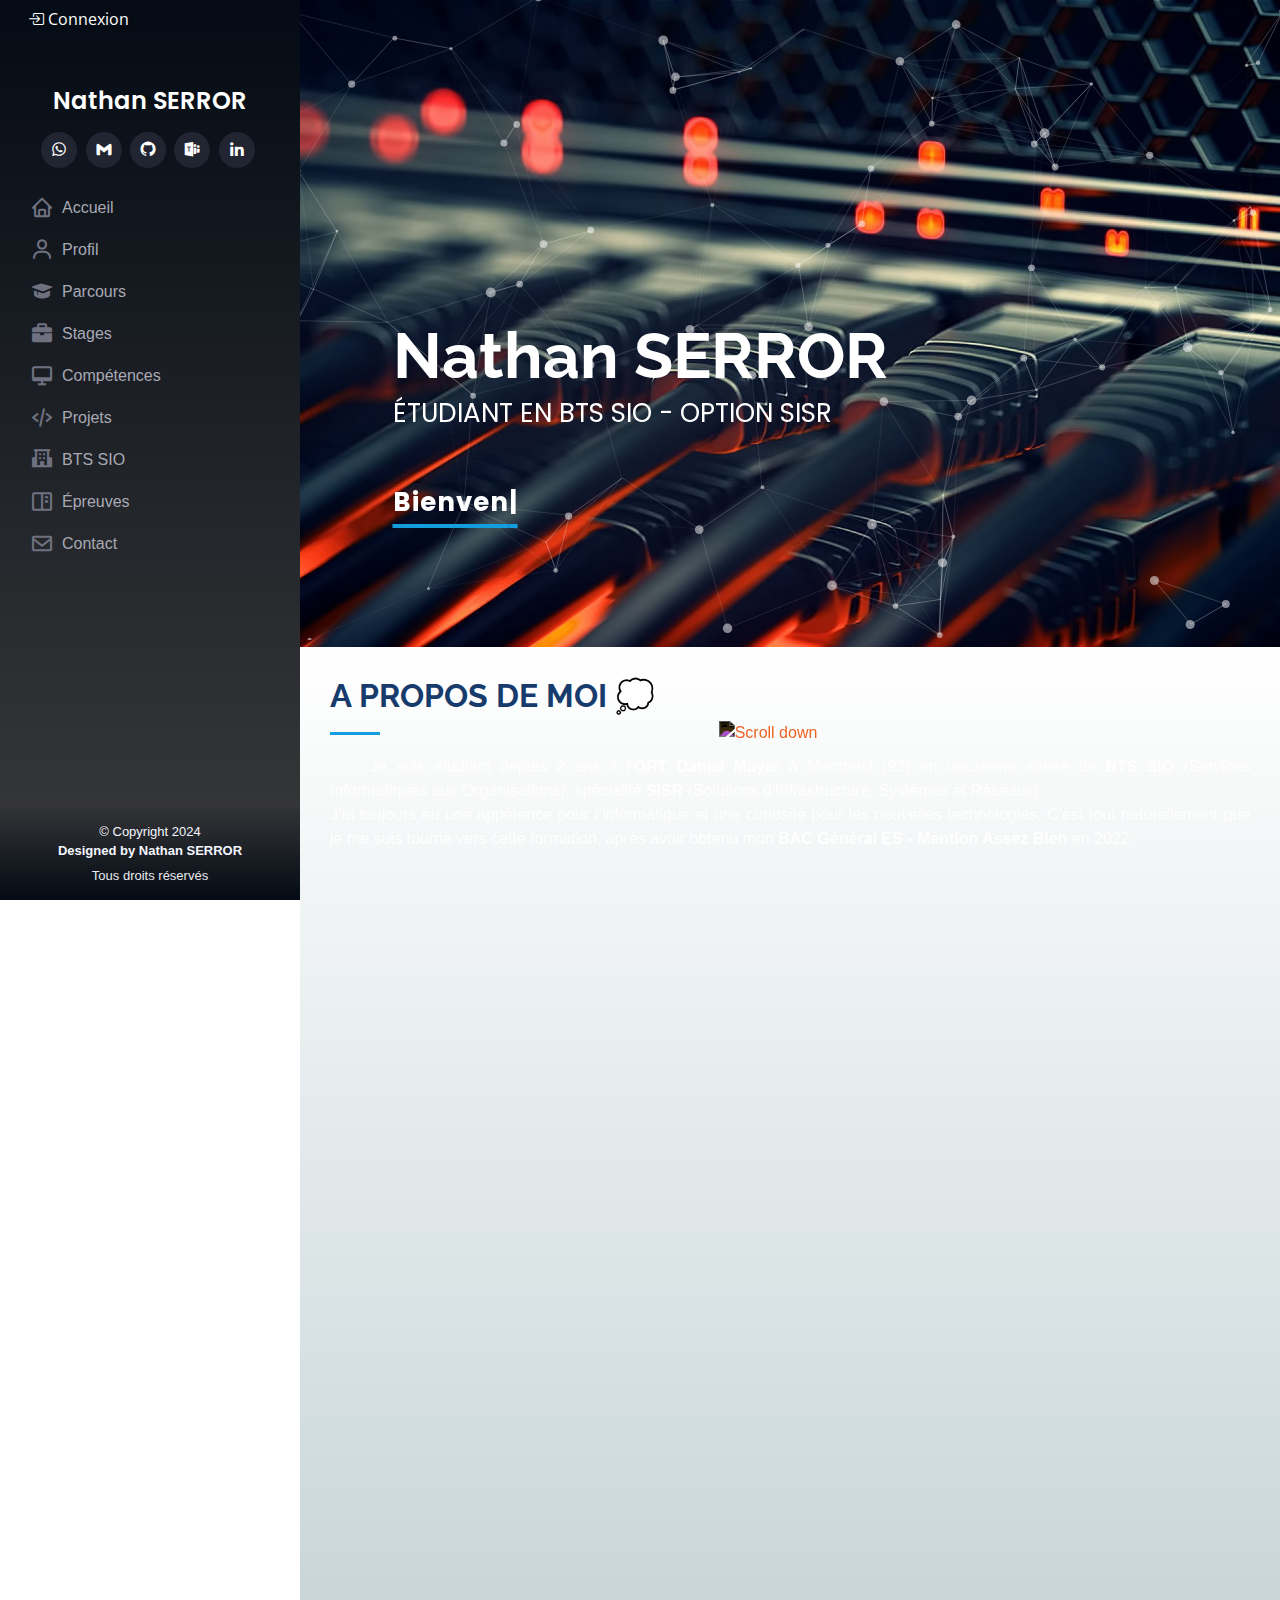
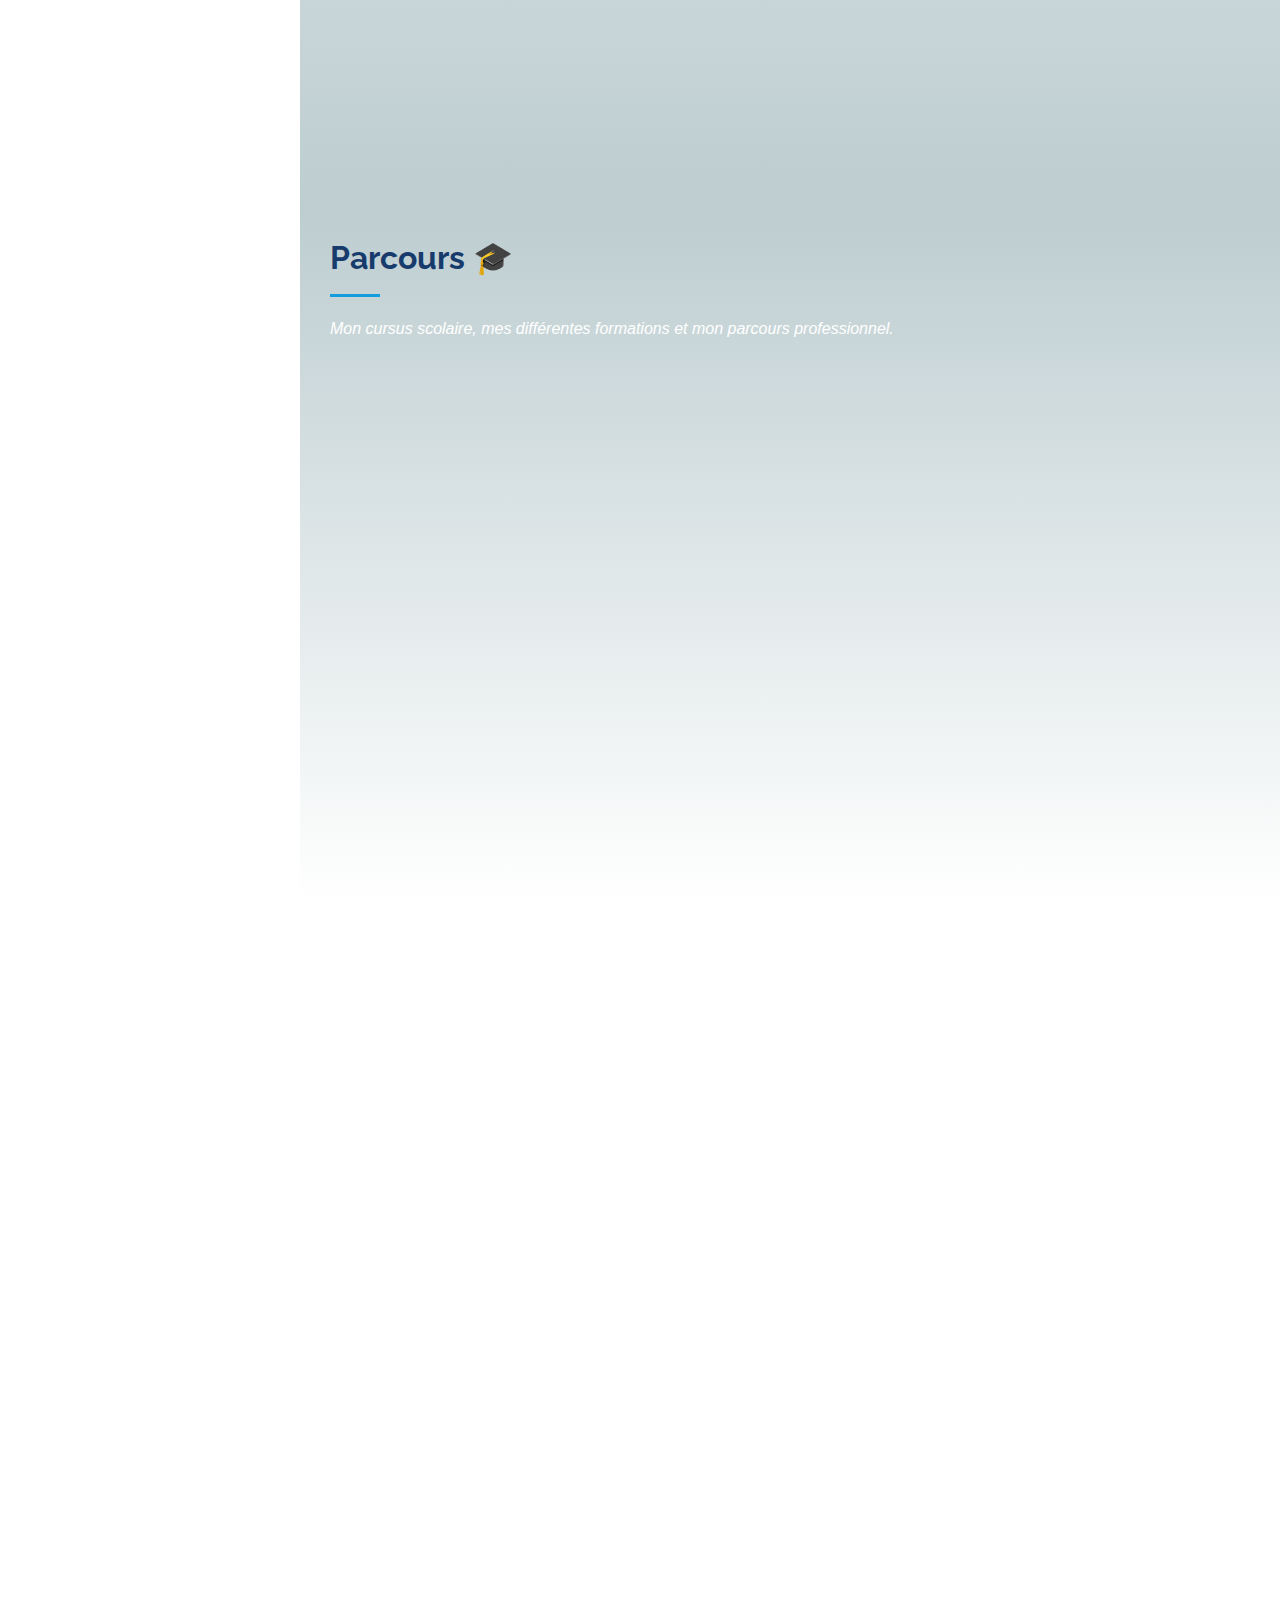
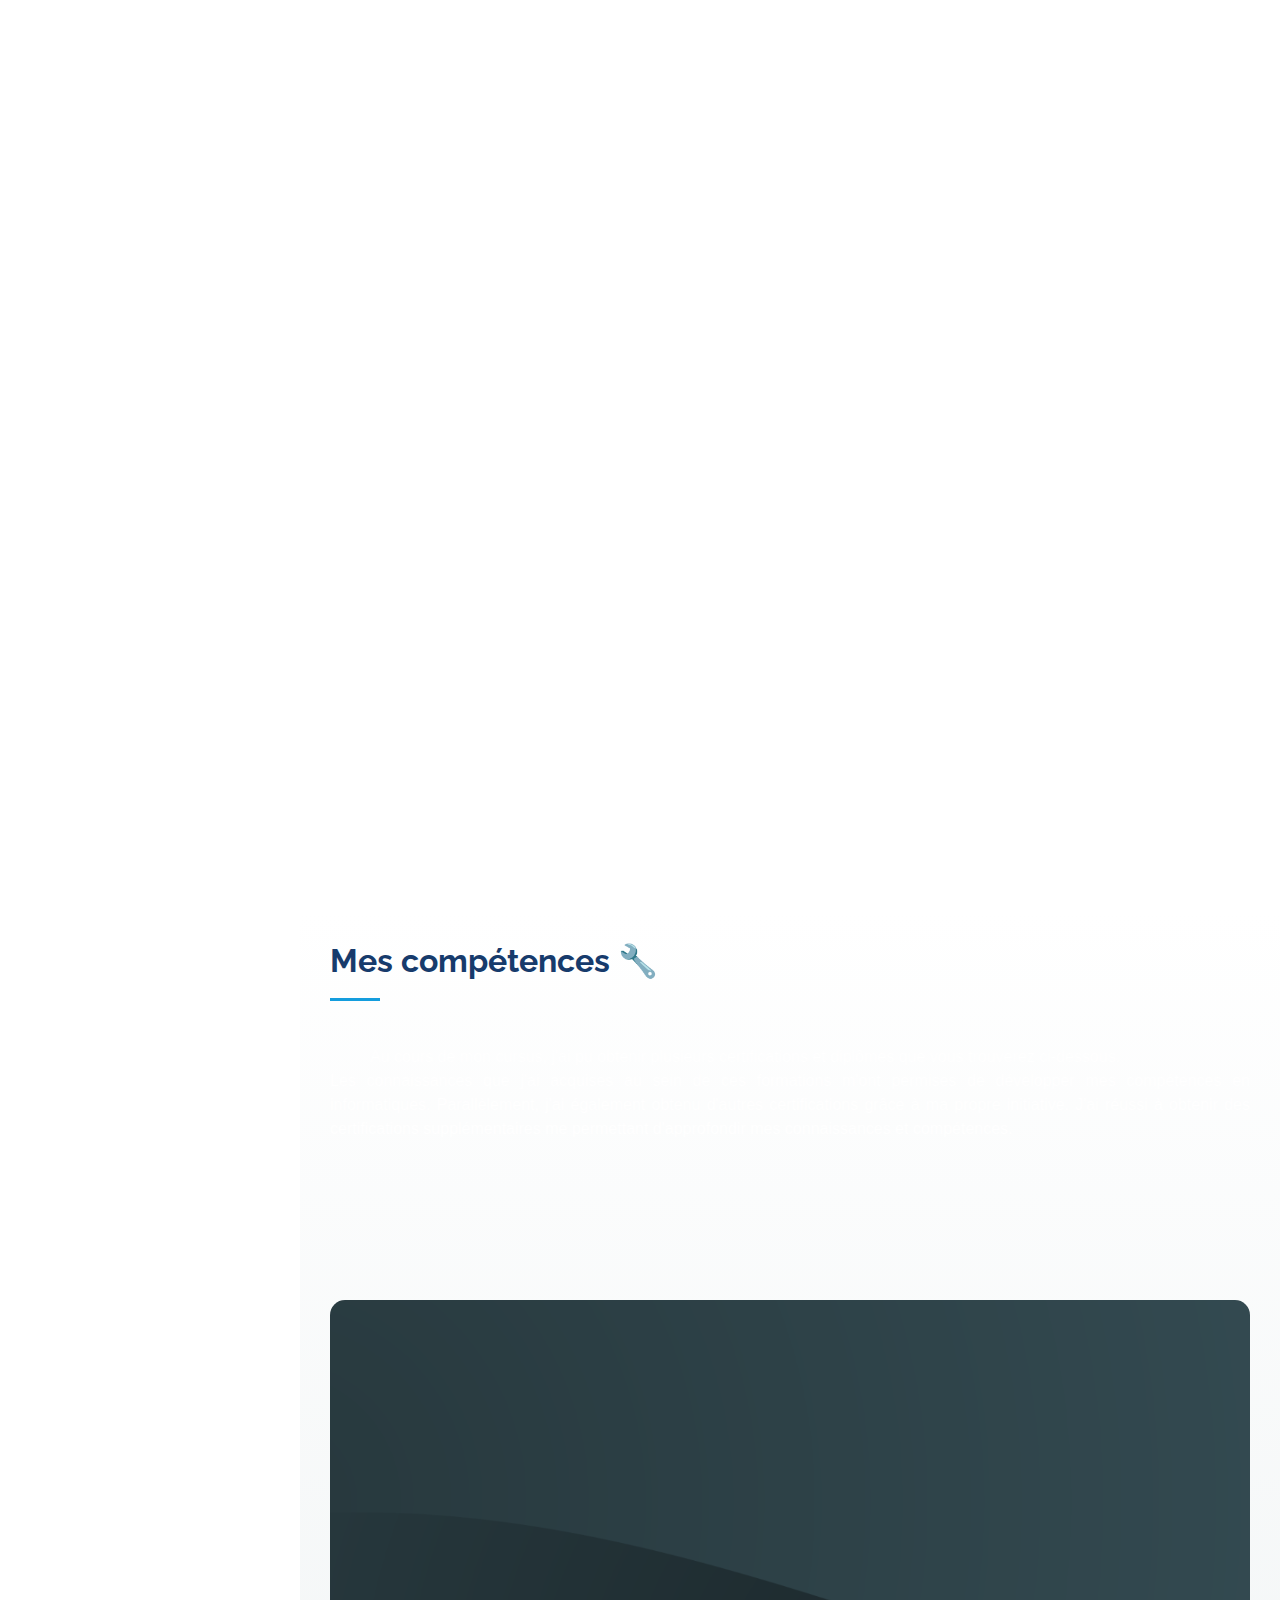
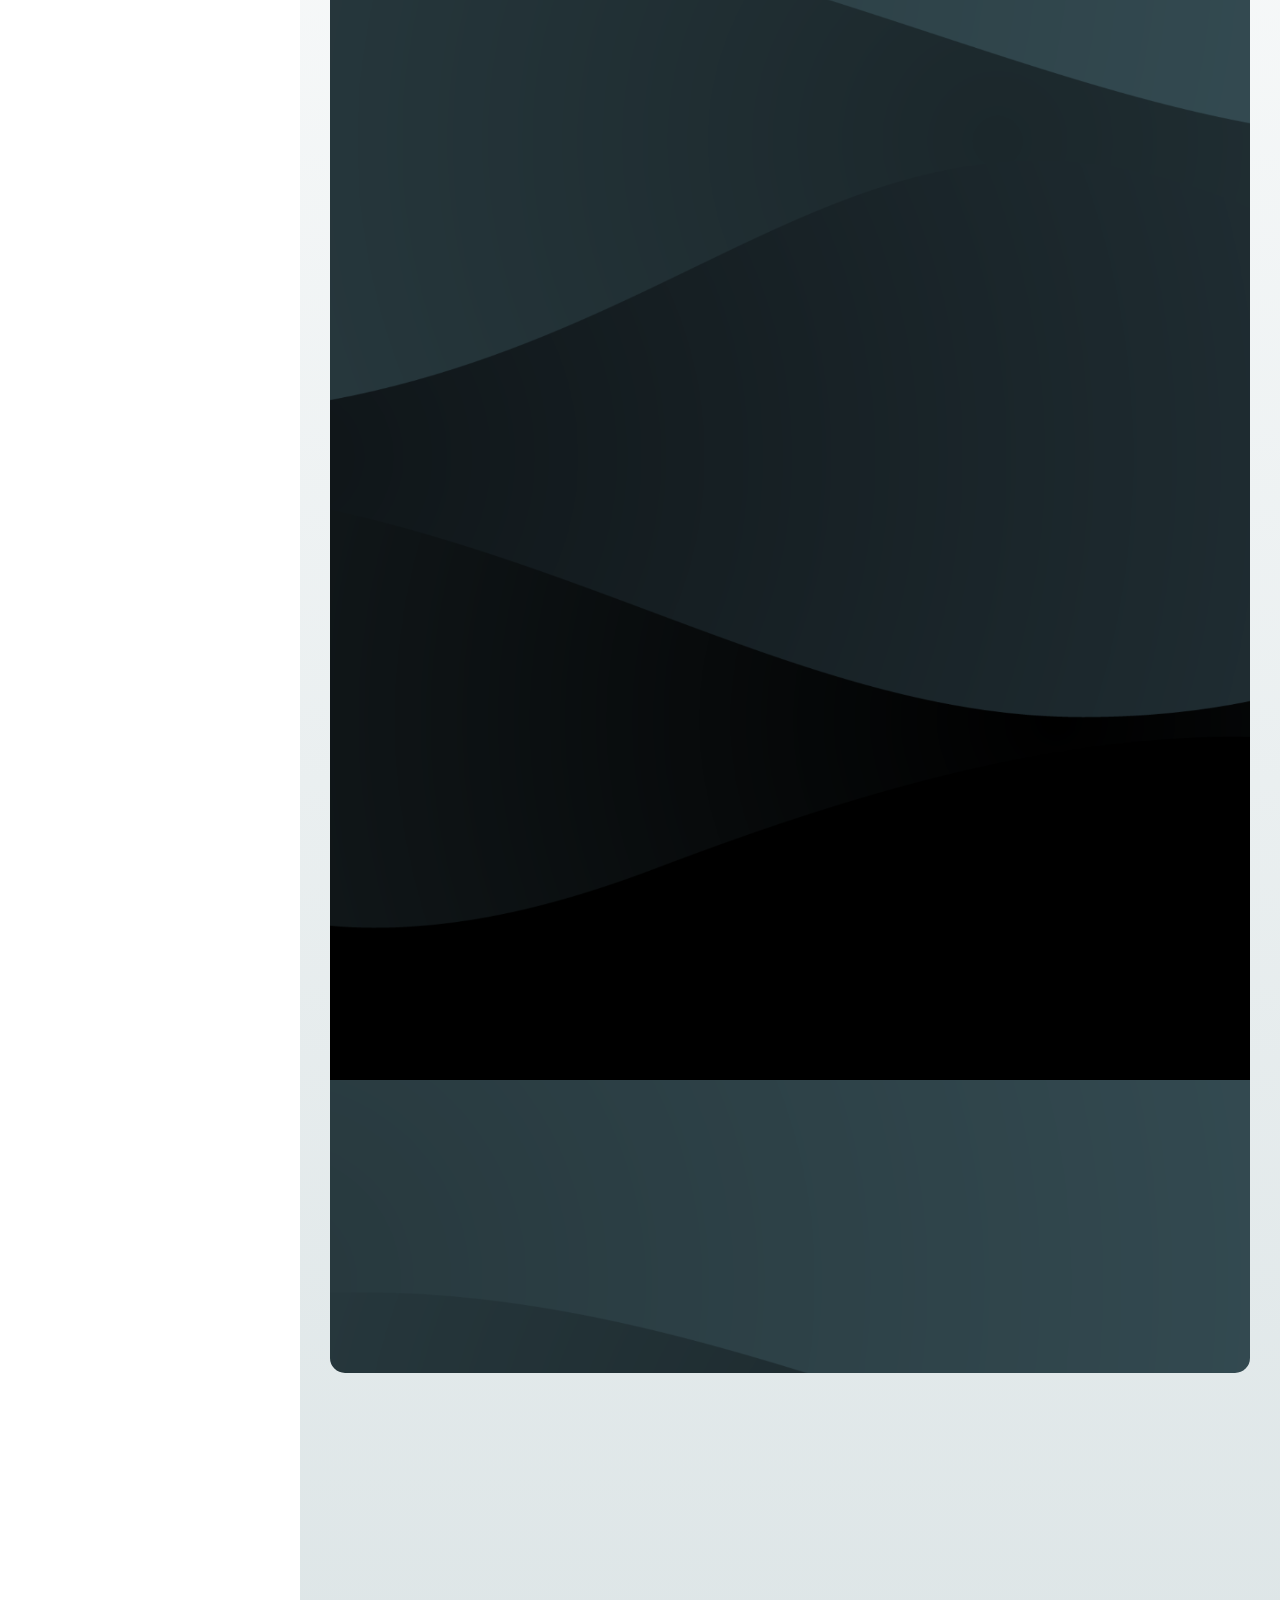
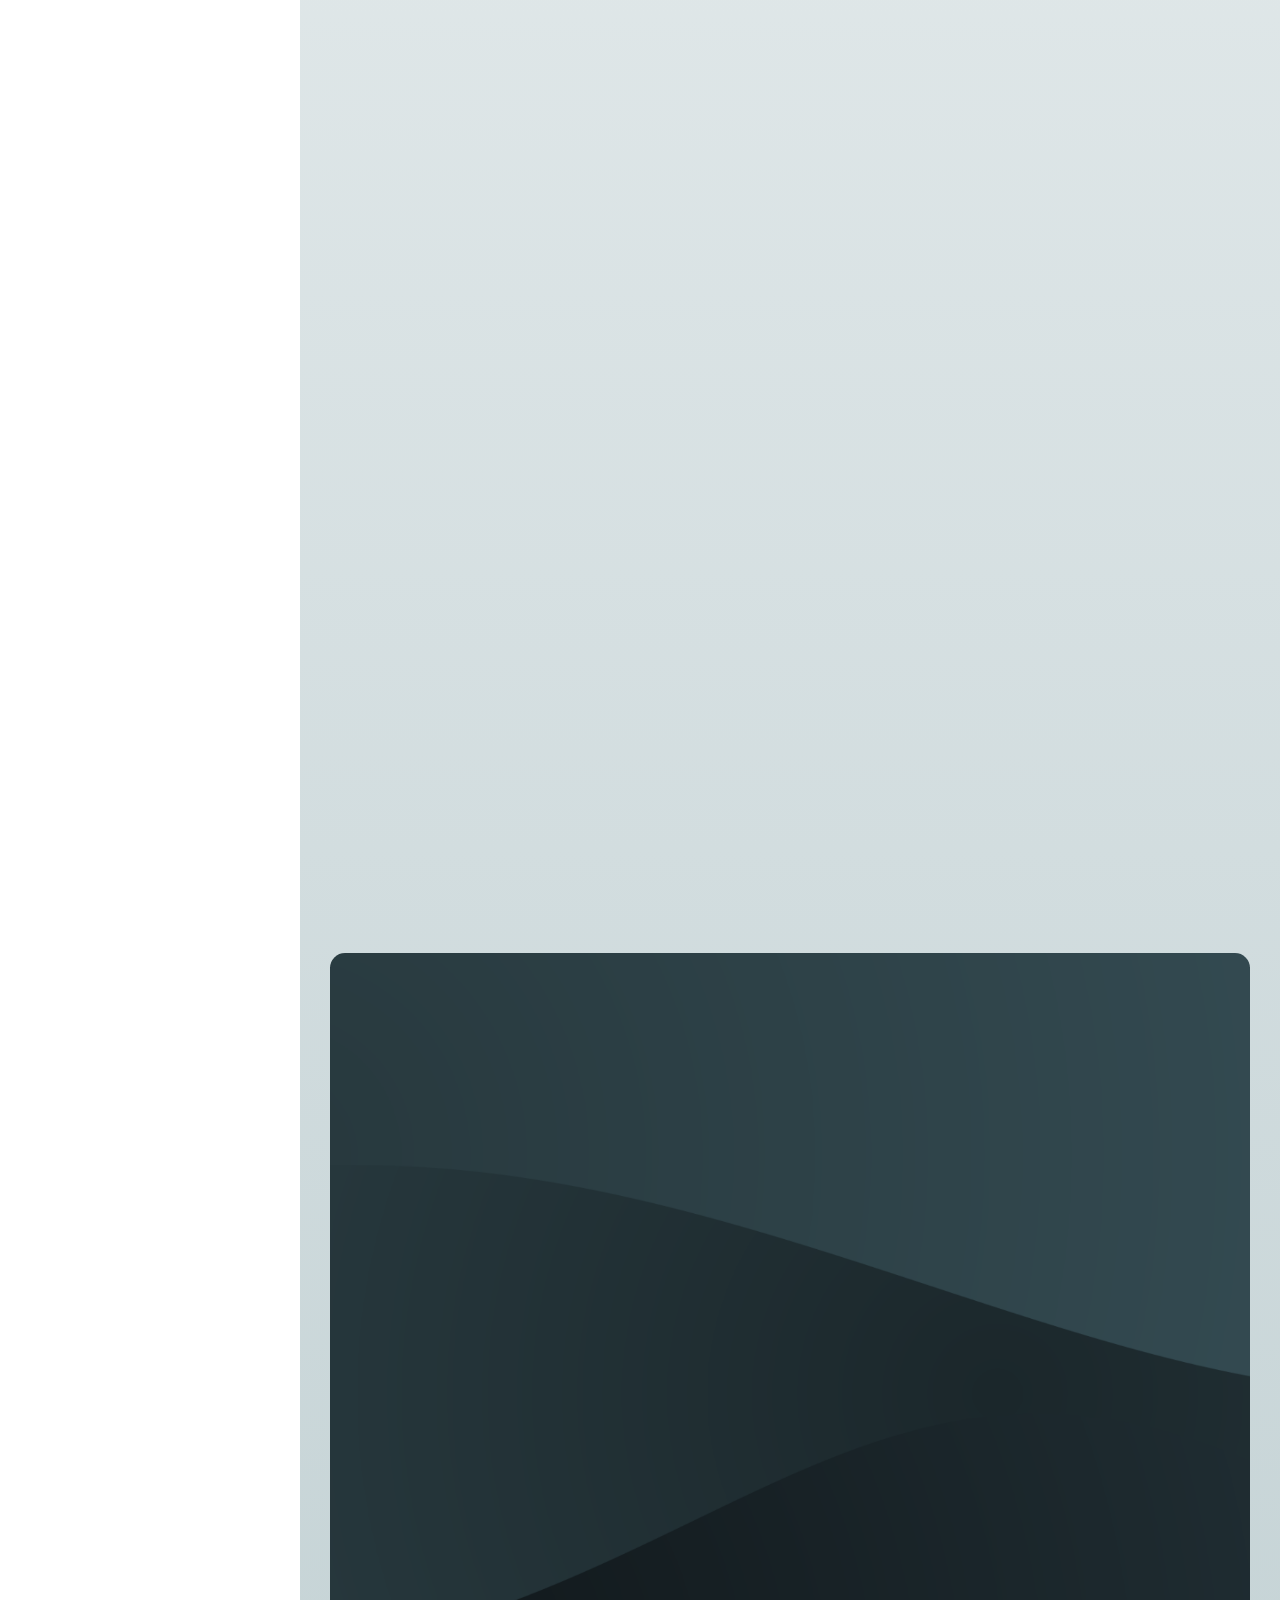
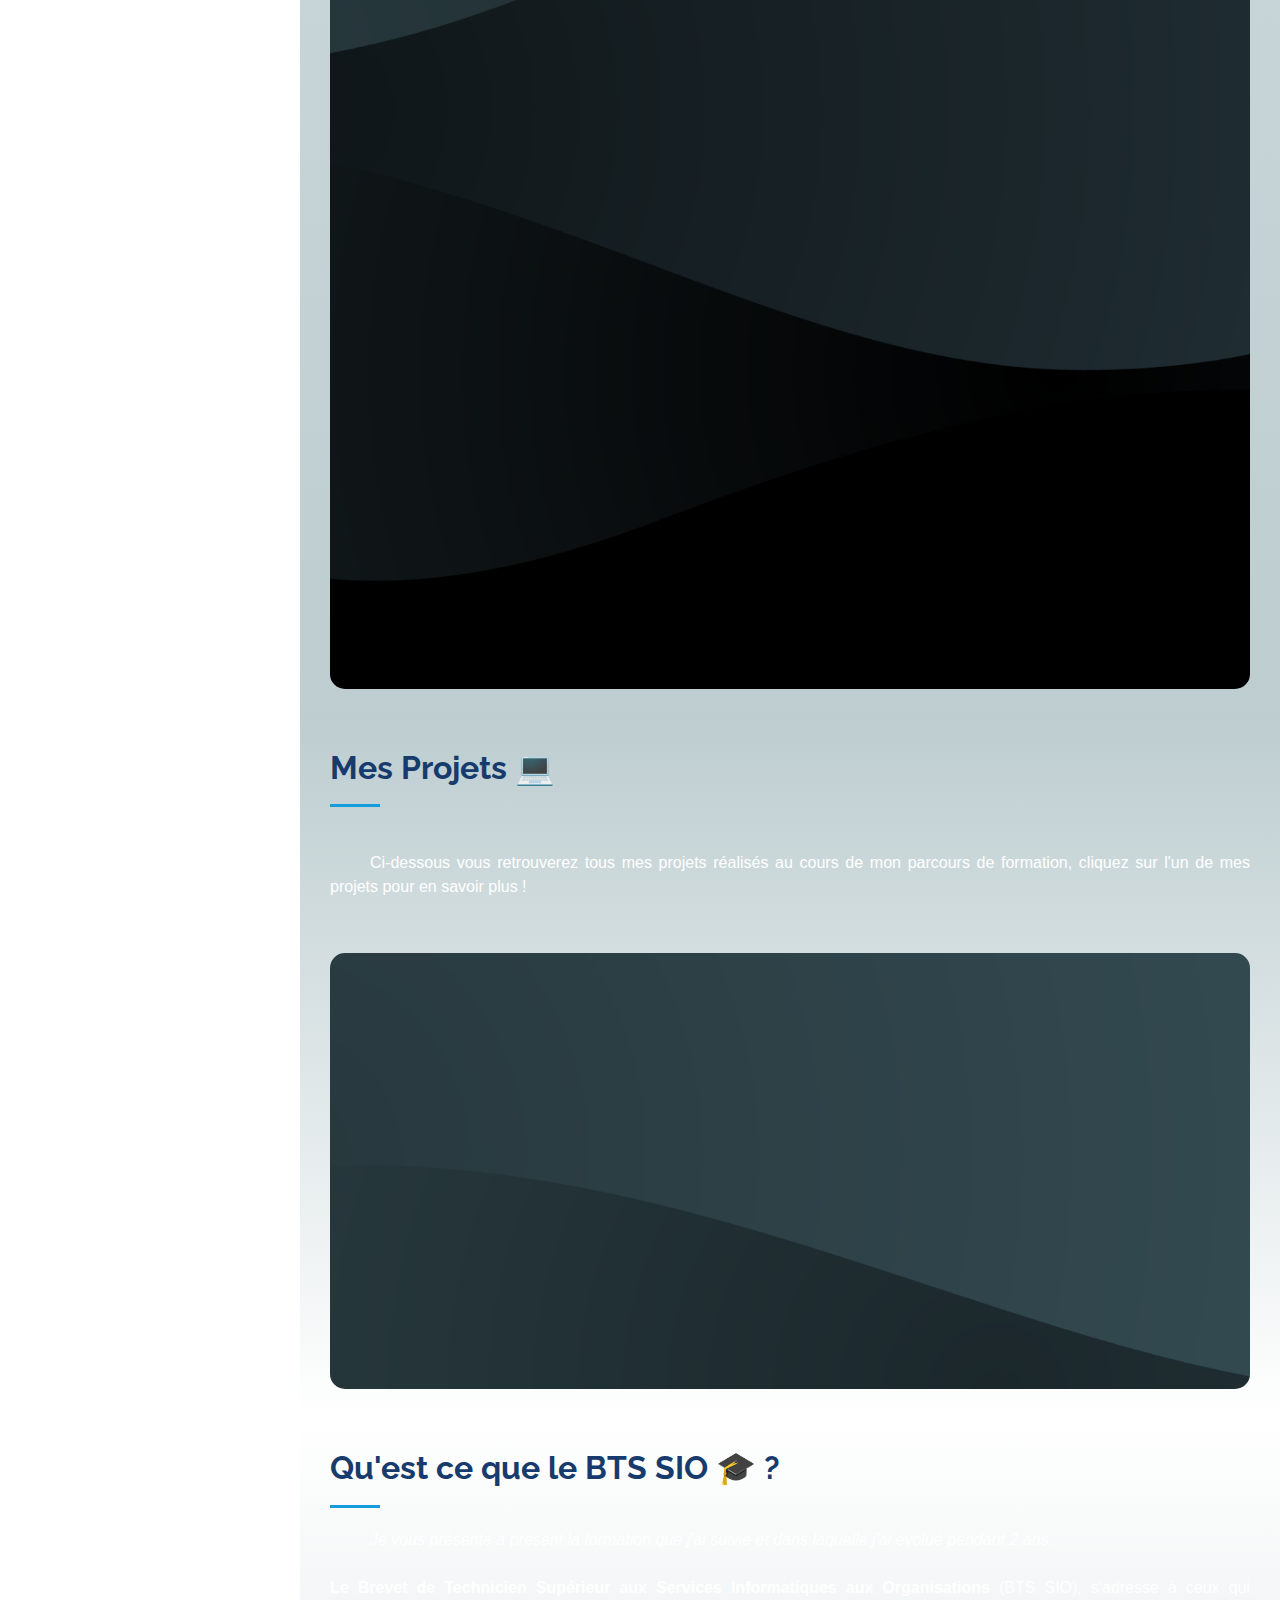
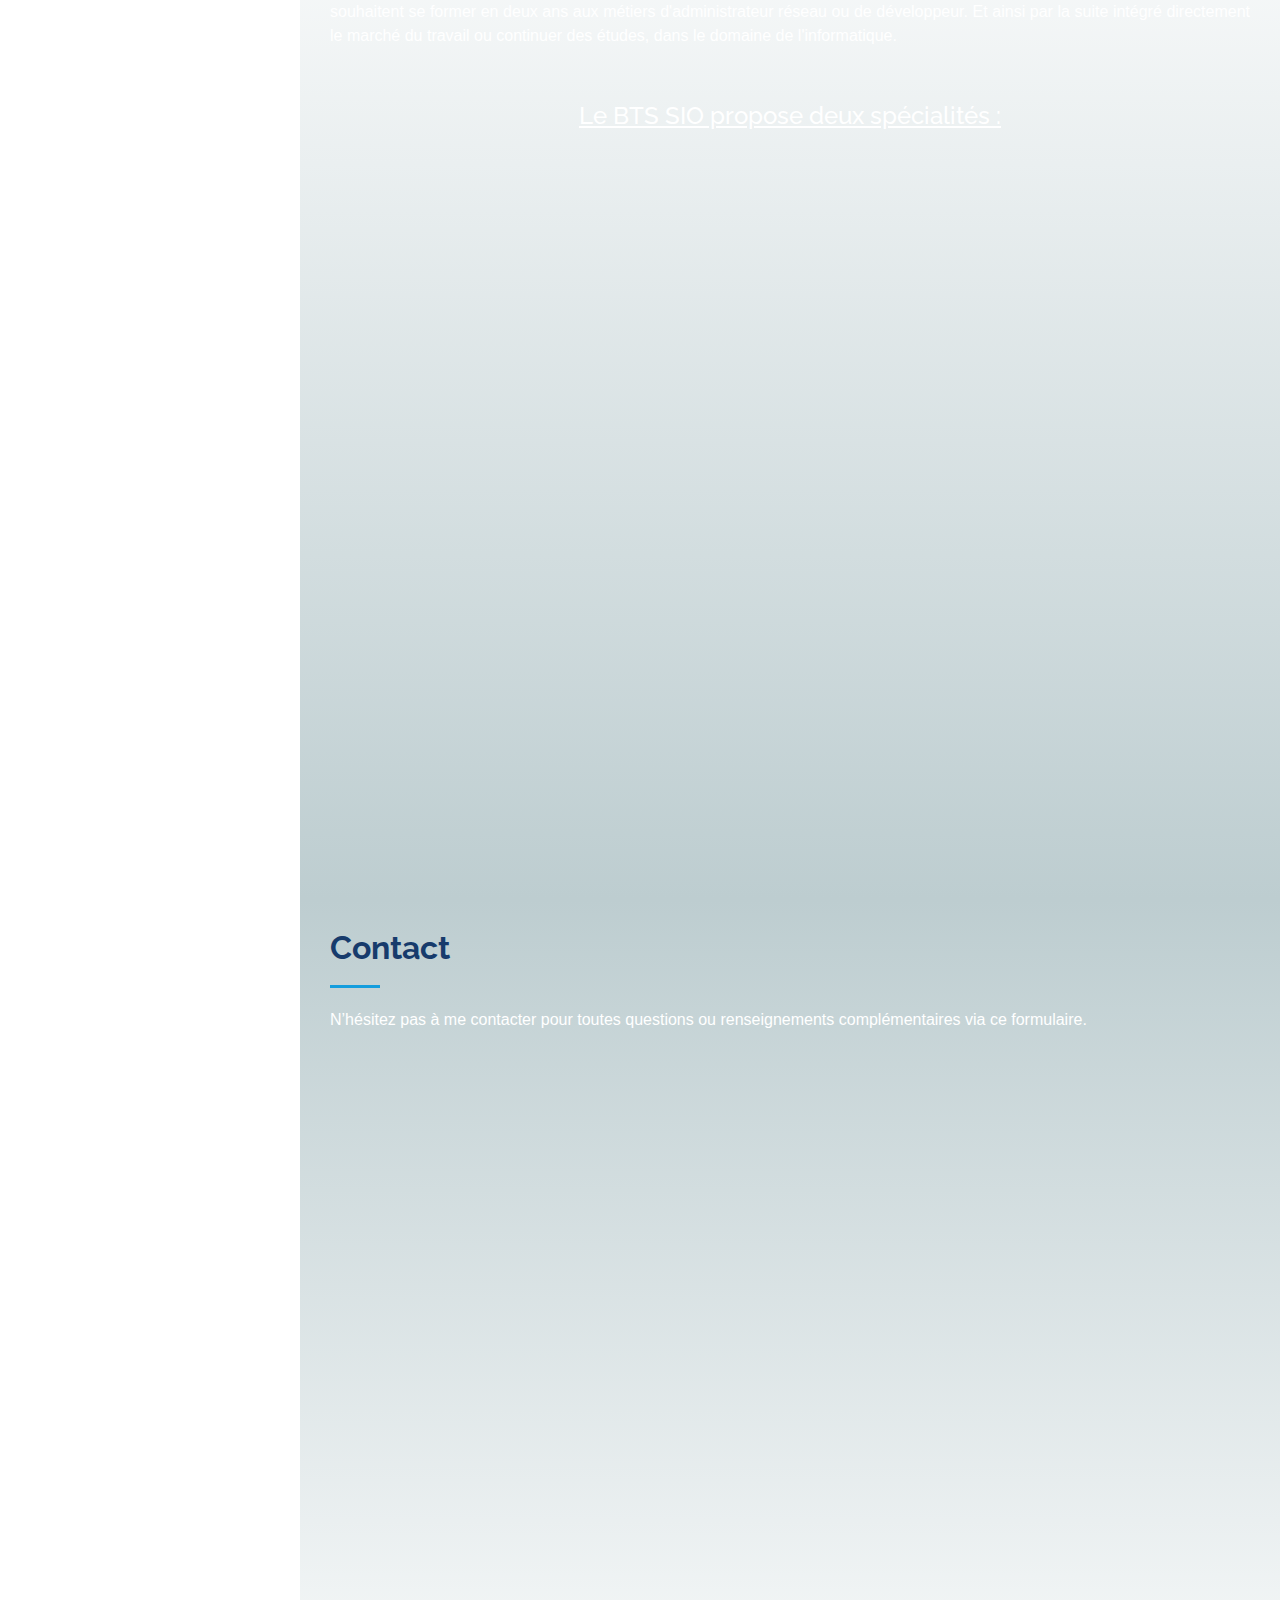
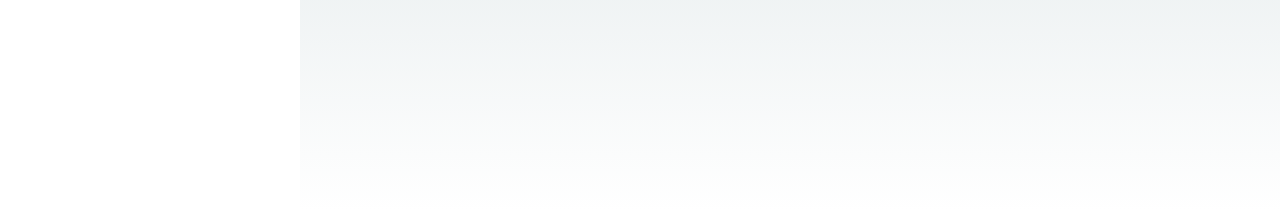
==== commit 5b330864: "first commit" ====
--- a/index.html
+++ b/index.html
@@ -243,13 +243,21 @@
       <br>
       <div class="row" >
         <div class="row">
-          <div style="padding-top: 3%" class="col-lg-3" data-aos="fade-right">
+
+
+         <!--
+
+         <div style="padding-top: 3%" class="col-lg-3" data-aos="fade-right">
             <img style="border-style: solid; border-radius: 100%;max-width: 85%" src="portfolio/img/home%20page/profil.png" class="img-fluid img-effect-profil" alt="">
           </div>
+
+           -->
+
+
           <div style="width: 75%" class="col-lg-8 pt-4 pt-lg-0 content" data-aos="fade-left">
             <br>
             <div >
-              <h3> - Étudiant en BTS SIO (2022 - 2024) 🤵</h3>
+              <h3> <span class="alinea-text"> - </span> Étudiant en BTS SIO (2022 - 2024) 🤵</h3>
               <br>
               <p class="fst-italic">
                 Étudiant de 2ᵉ année en BTS SIO - option SISR à l'ORT Daniel Mayer à Montreuil.
@@ -1219,7 +1227,7 @@
             <div class="address">
               <i class="bi bi-geo-alt"></i>
               <h4>Localisation :</h4>
-              <p>94710 - Le Perreux-sur-Marne, France</p>
+              <p>75 - Paris, France</p>
             </div>
             <div class="email">
               <i class="bi bi-envelope"></i>
@@ -1231,7 +1239,7 @@
               <h4>Téléphone :</h4>
               <p><a style="color: #173b6c" href="tel:0767579036">07 67 57 90 36</a></p>
             </div>
-            <iframe src="https://www.google.com/maps/embed?pb=!1m18!1m12!1m3!1d21006.24736784946!2d2.487028126436732!3d48.84331737429011!2m3!1f0!2f0!3f0!3m2!1i1024!2i768!4f13.1!3m3!1m2!1s0x47e60d83301715a9%3A0x40b82c3688b3840!2s94170%20Le%20Perreux-sur-Marne!5e0!3m2!1sfr!2sfr!4v1686172160563!5m2!1sfr!2sfr"  frameborder="0" style="border:0; width: 100%; height: 290px;" allowfullscreen title="Google Map of Le Perreux-sur-Marne"></iframe>
+            <iframe src="https://www.google.com/maps/embed?pb=!1m18!1m12!1m3!1d83999.68926487655!2d2.2631734754109103!3d48.858395558479046!2m3!1f0!2f0!3f0!3m2!1i1024!2i768!4f13.1!3m3!1m2!1s0x47e66e1f06e2b70f%3A0x40b82c3688c9460!2sParis!5e0!3m2!1sfr!2sfr!4v1714597444997!5m2!1sfr!2sfr" width="400" height="300" style="border:0;" allowfullscreen="" loading="lazy" referrerpolicy="no-referrer-when-downgrade" frameborder="0" style="border:0; width: 100%; height: 290px;" allowfullscreen title="Google Map of Paris"></iframe>
           </div>
         </div>
         <div class="col-lg-7 mt-5 mt-lg-0 d-flex align-items-stretch">
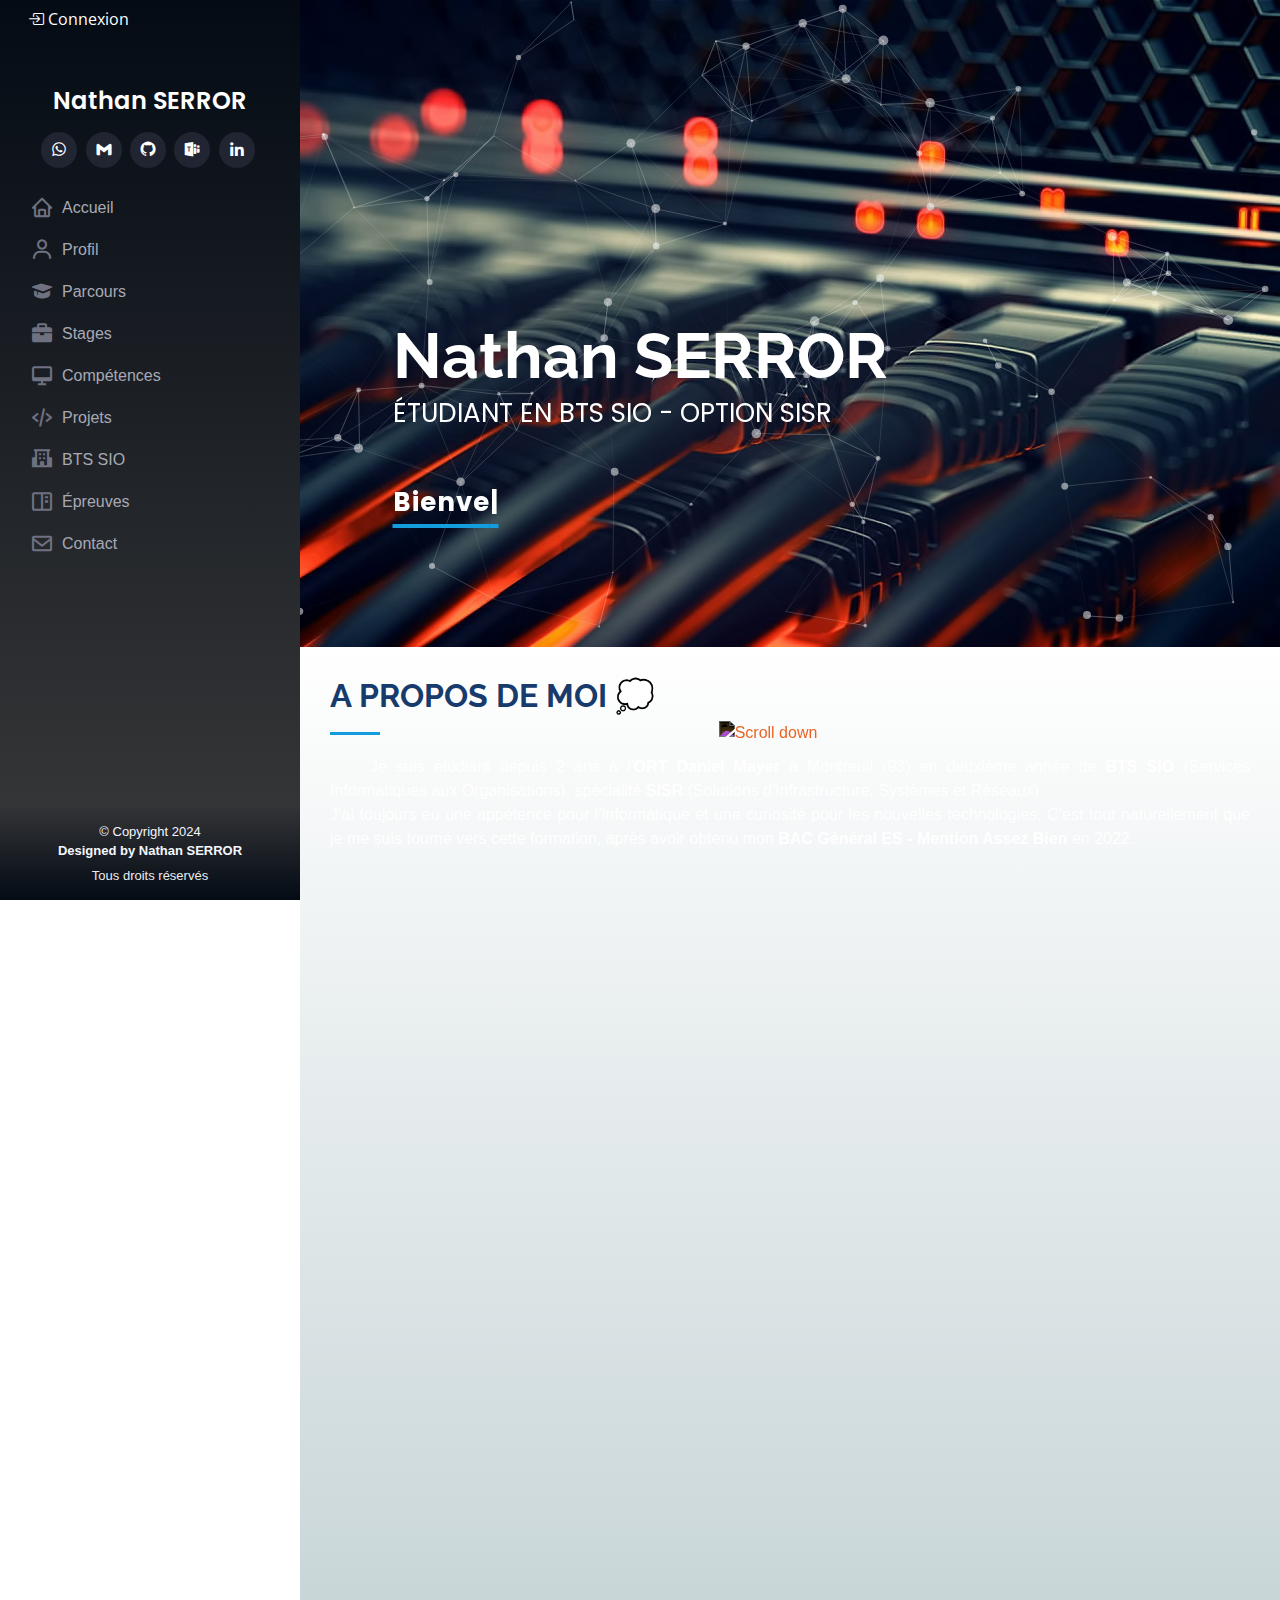
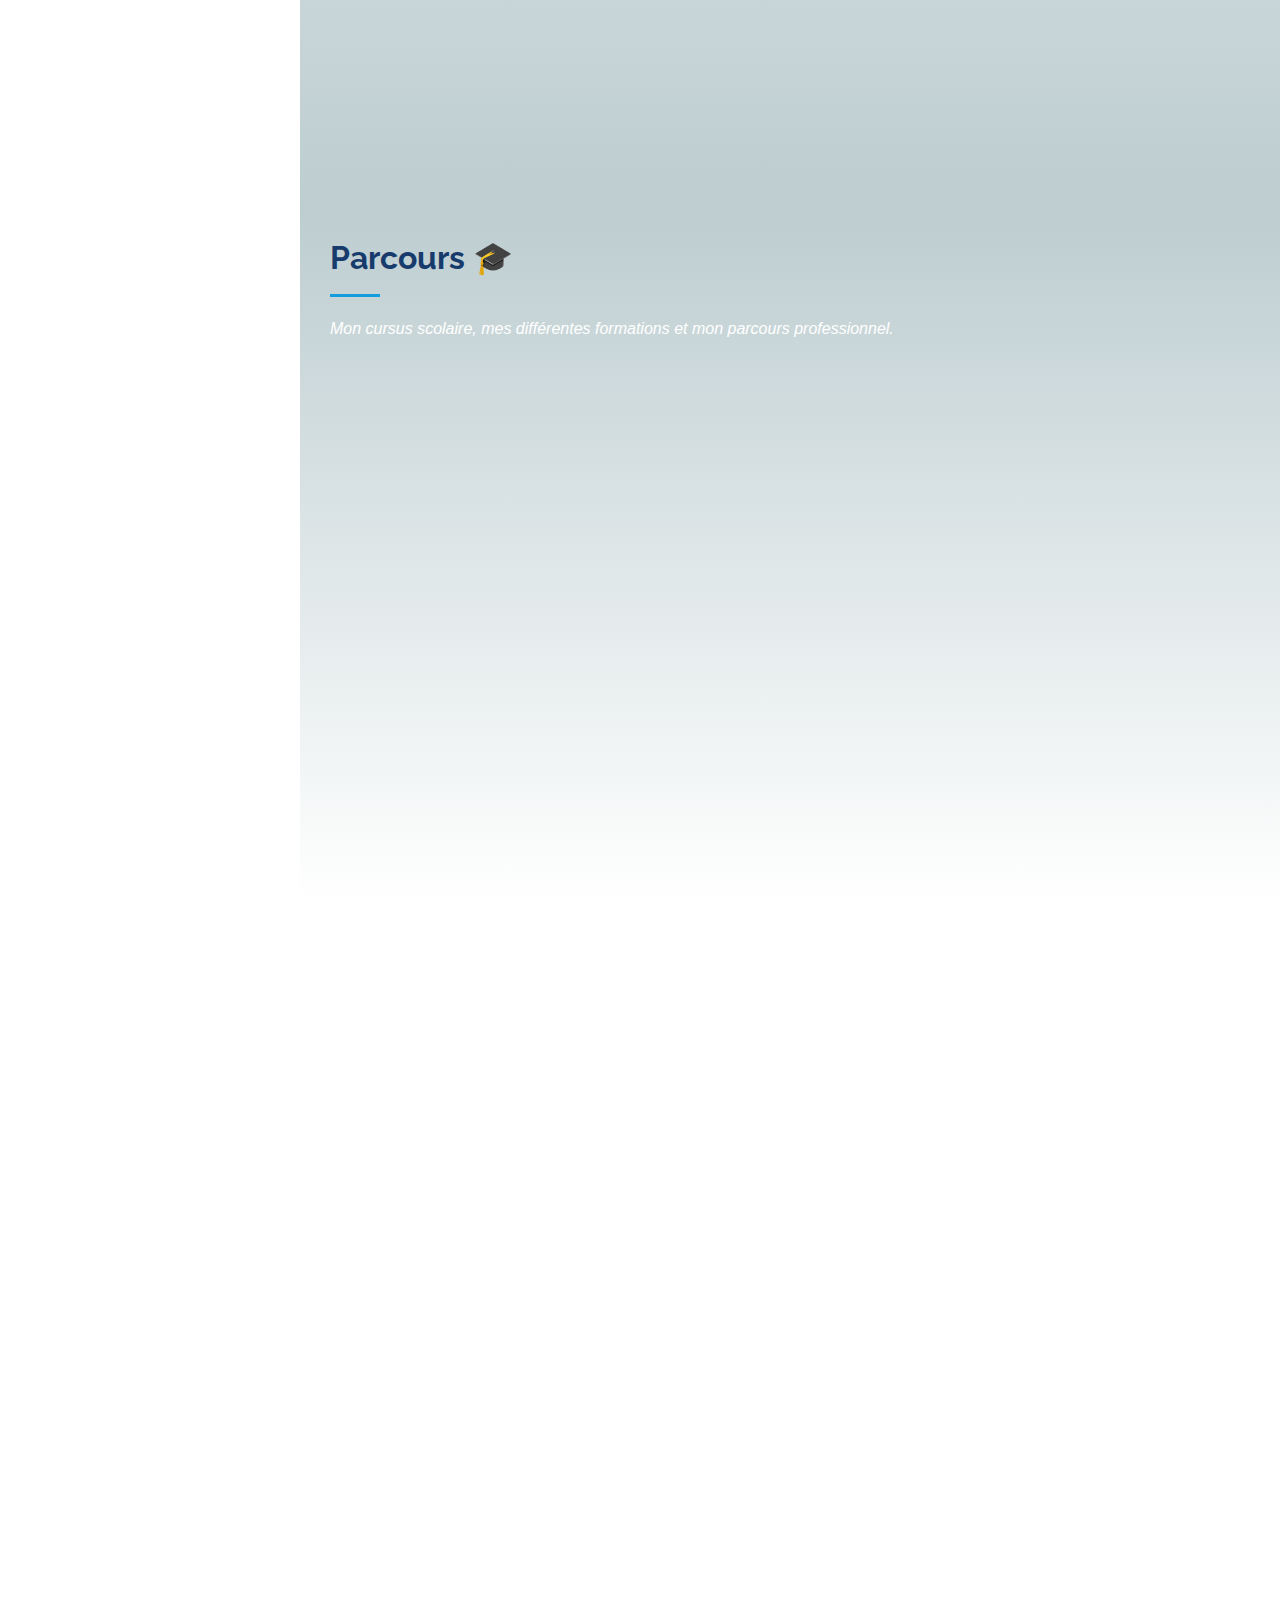
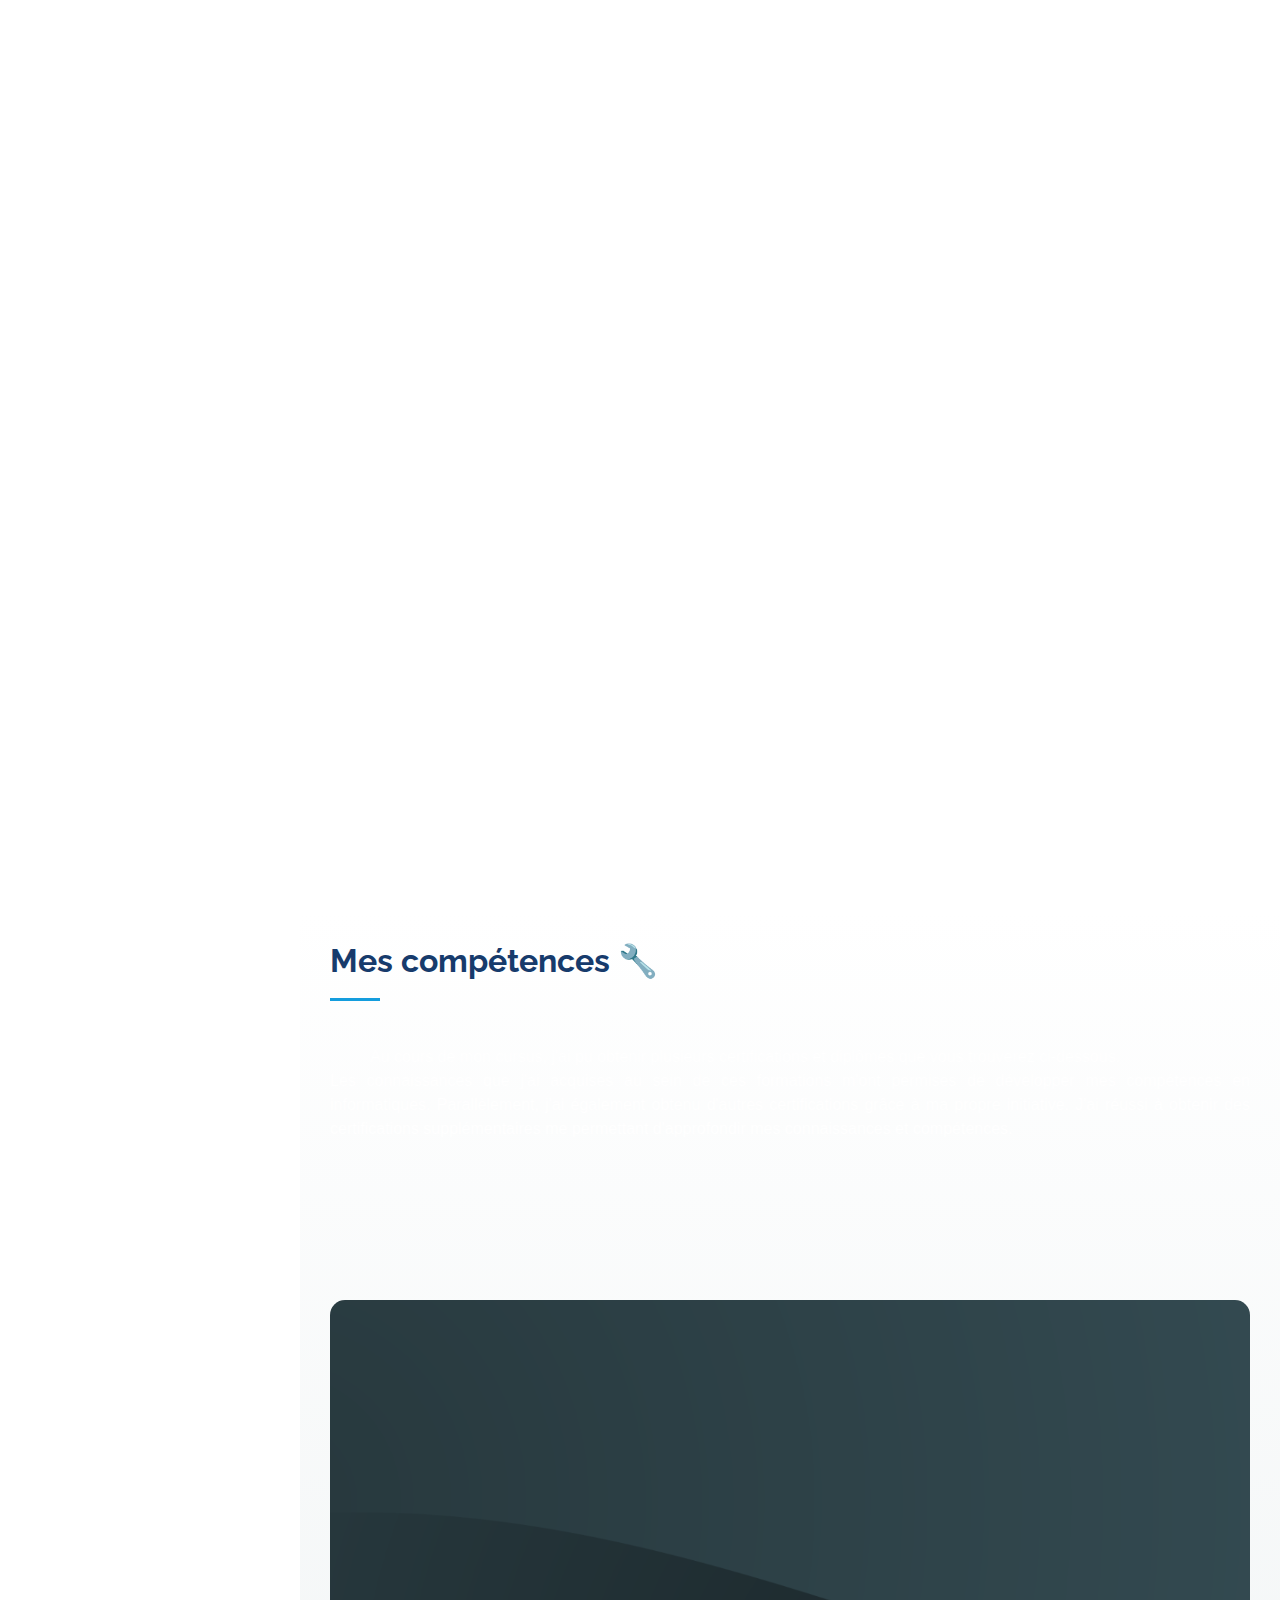
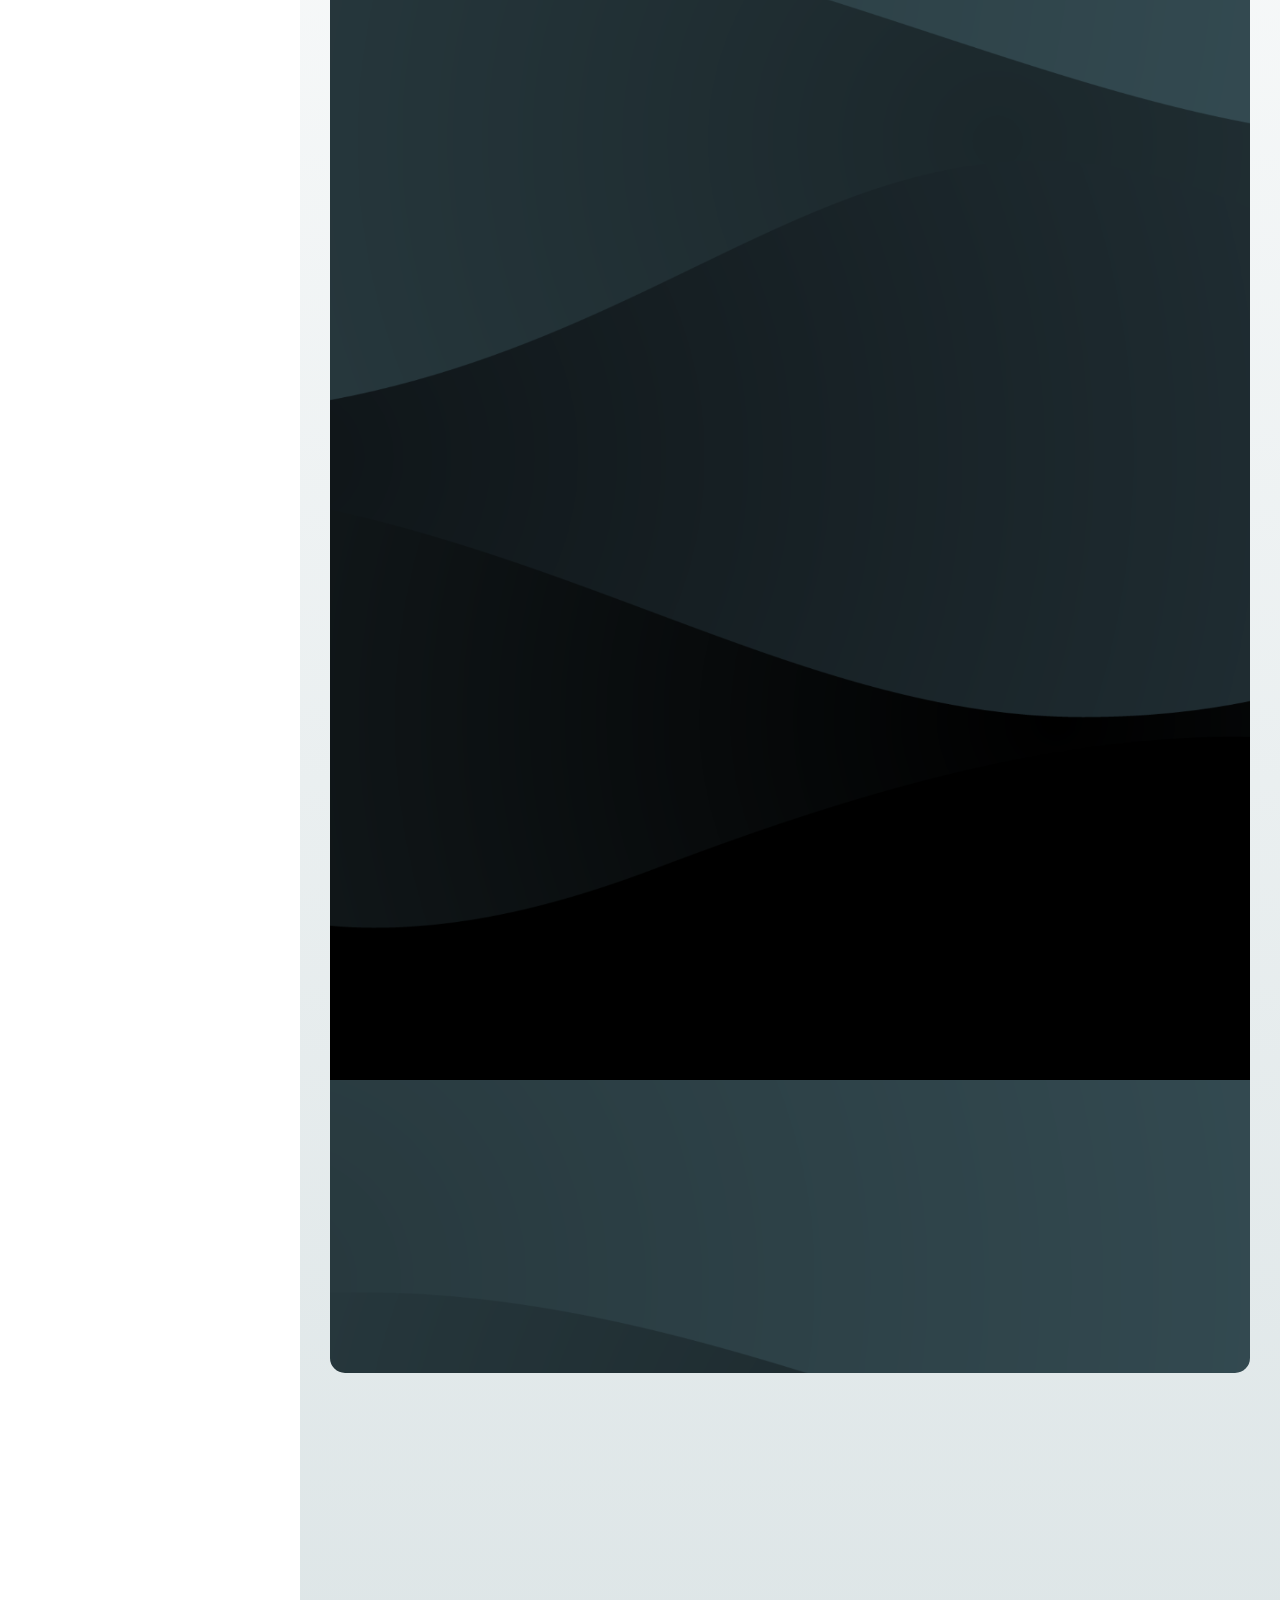
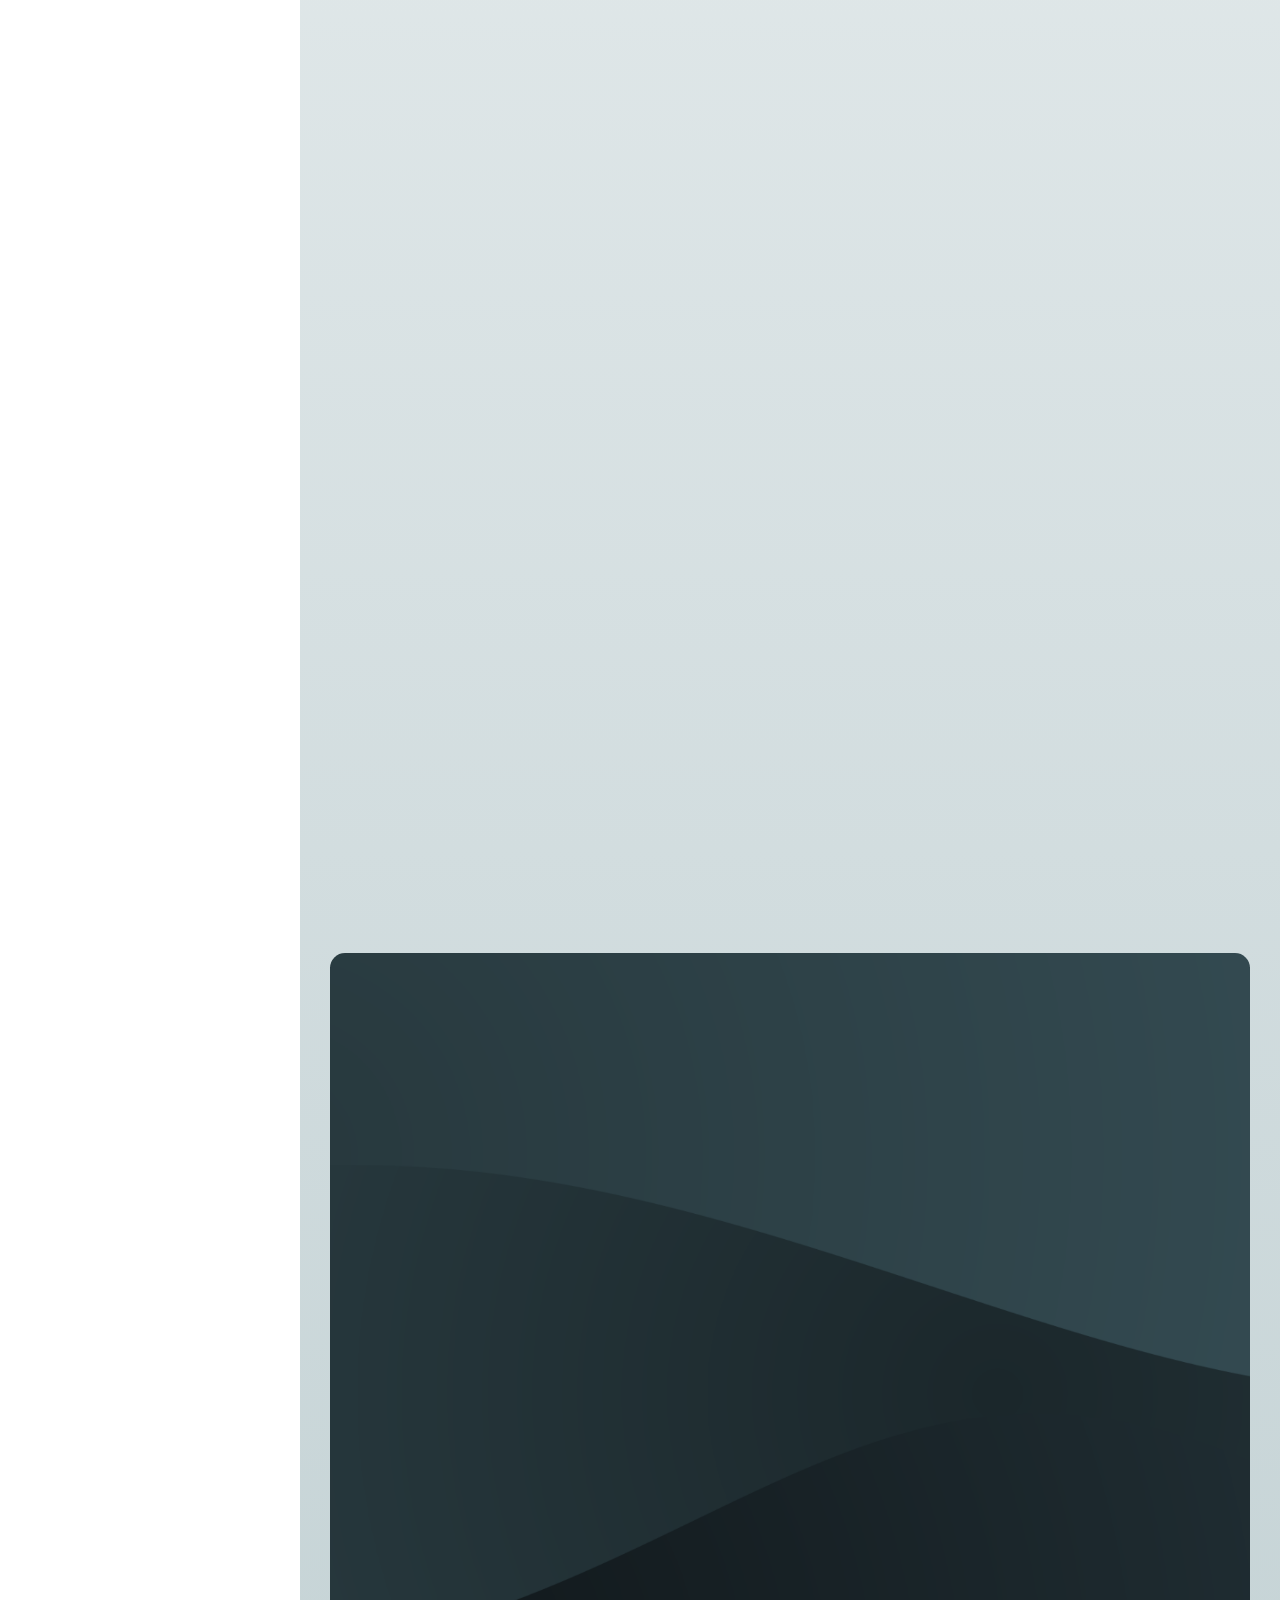
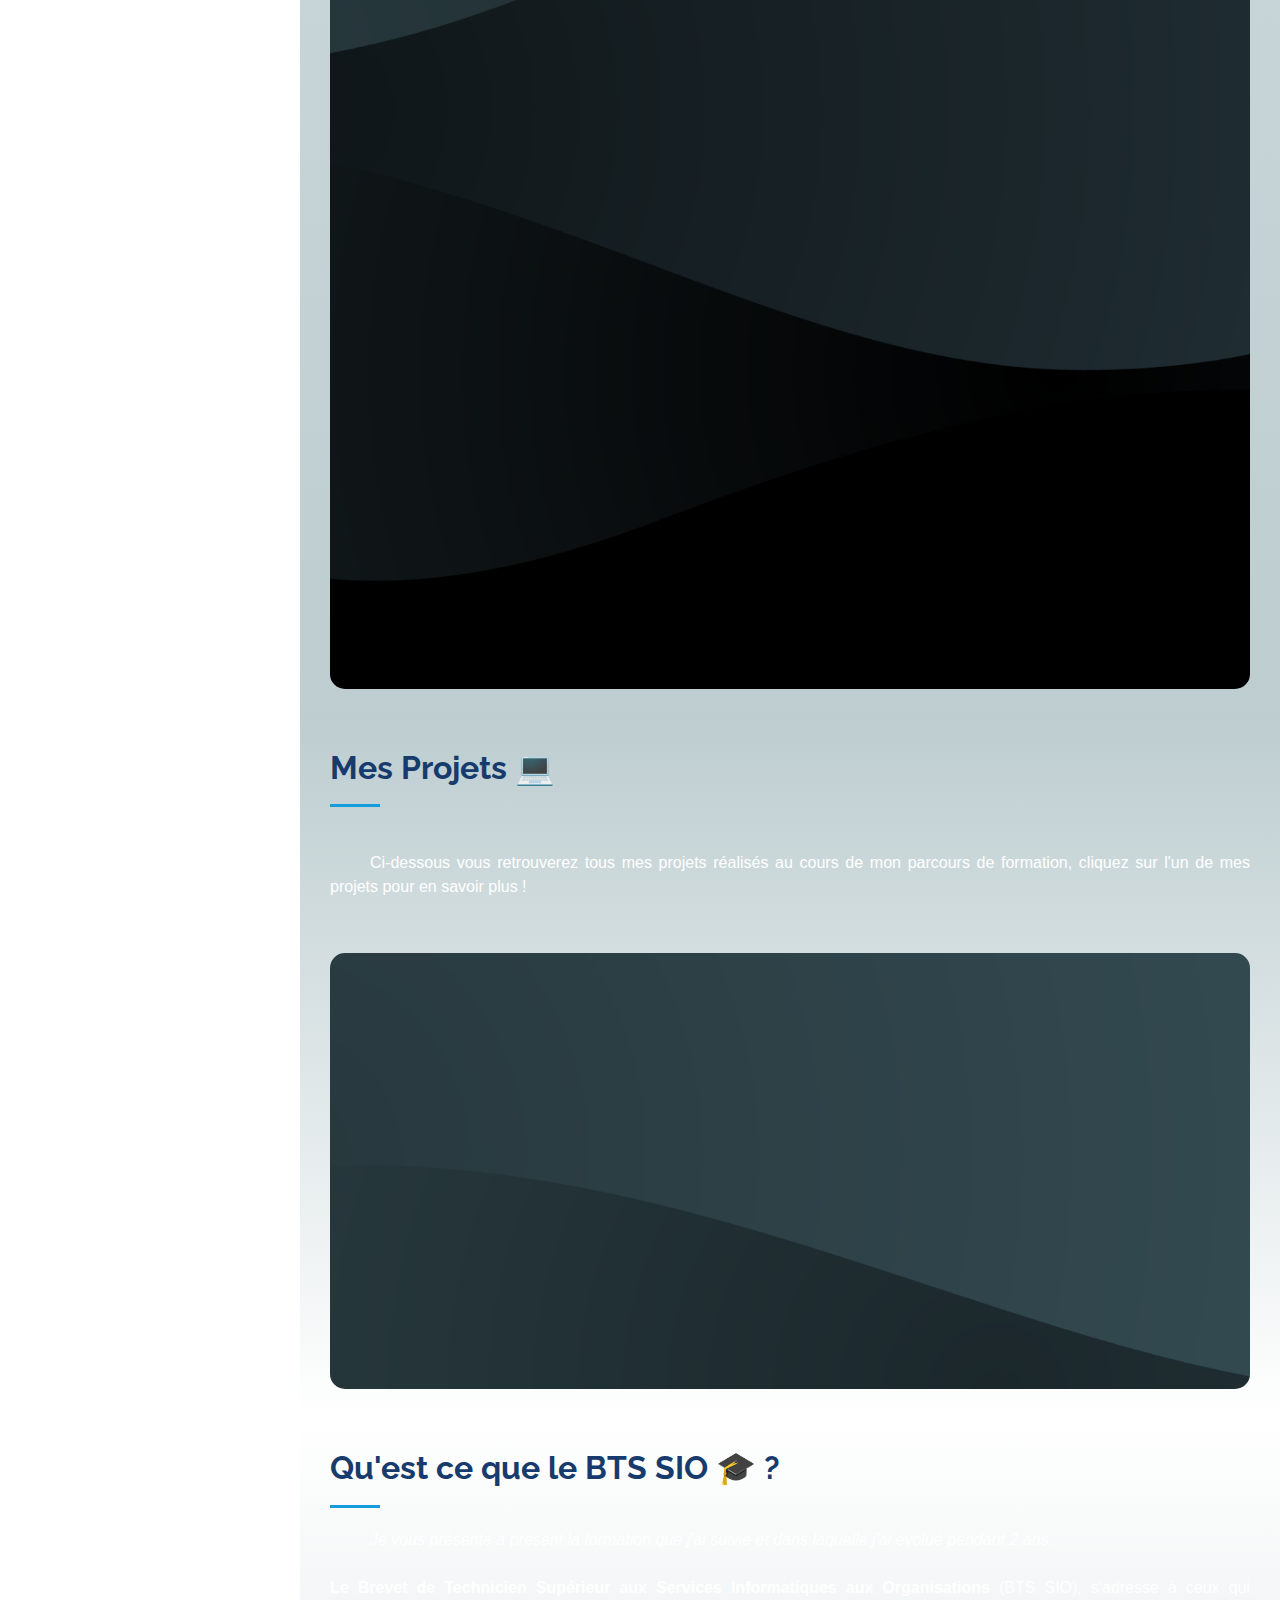
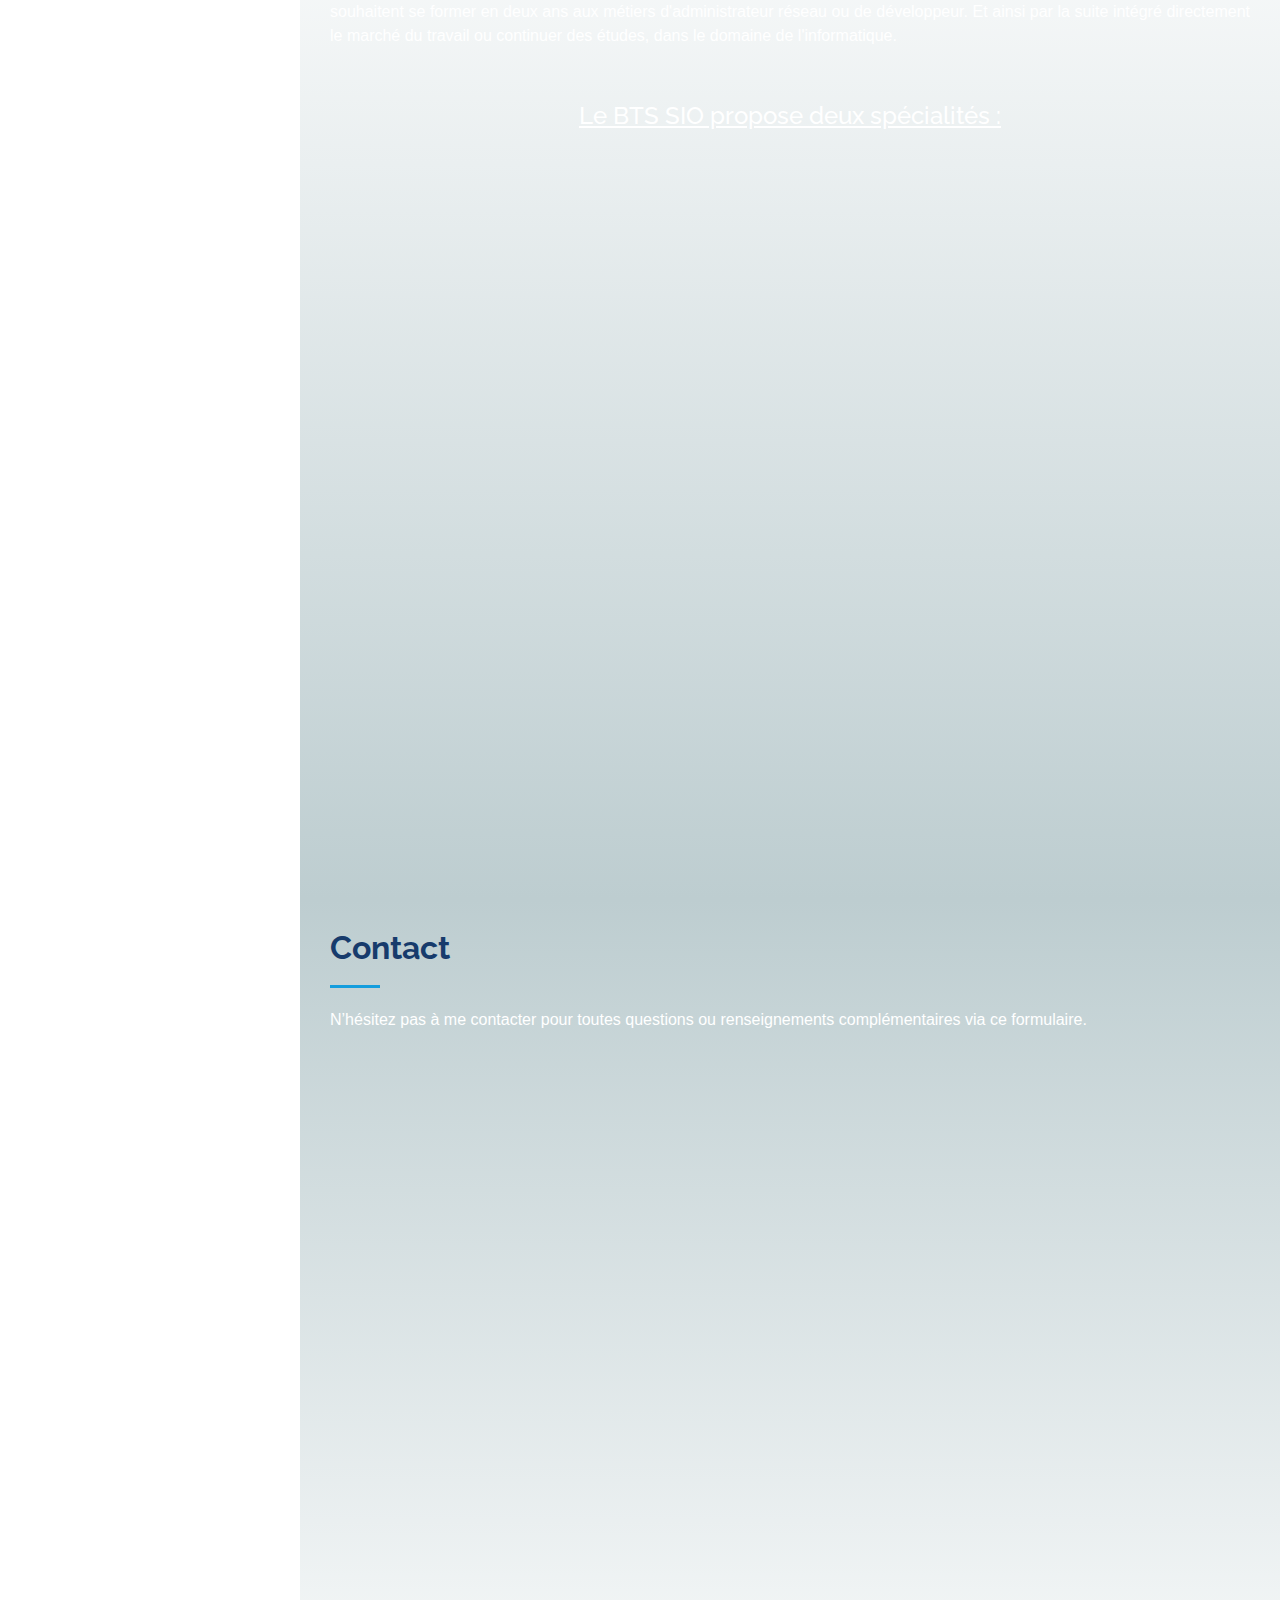
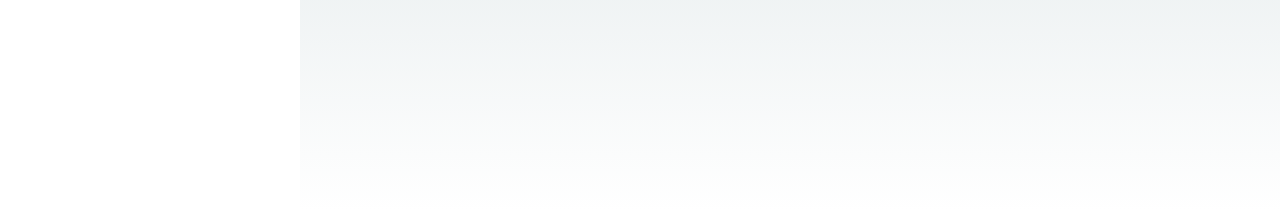
==== commit 3ce8392a: "first commit" ====
--- a/index.html
+++ b/index.html
@@ -67,12 +67,10 @@
 <script src="https://cdn.jsdelivr.net/npm/bootstrap@5.3.0/dist/js/bootstrap.min.js" integrity="sha384-fbbOQedDUMZZ5KreZpsbe1LCZPVmfTnH7ois6mU1QK+m14rQ1l2bGBq41eYeM/fS" crossorigin="anonymous"></script>
 <script src="https://cdn.jsdelivr.net/npm/bootstrap@5.3.0/dist/js/bootstrap.bundle.min.js" integrity="sha384-geWF76RCwLtnZ8qwWowPQNguL3RmwHVBC9FhGdlKrxdiJJigb/j/68SIy3Te4Bkz" crossorigin="anonymous"></script>
 
-
 <!-- ======= Mobile nav toggle button ======= -->
 <i class="bi bi-list mobile-nav-toggle d-xl-none"></i>
 
 <!-- ======= Header ======= -->
-
 <header id="header">
   <div class="d-flex flex-column">
     <div class="profile">
@@ -89,7 +87,6 @@
           // Rediriger vers la nouvelle URL
           window.location.href = 'https://nathanser.github.io/portfolio-admin/';
         }
-
         // Ajouter un écouteur d'événements au bouton de déconnexion
         let logoutBtn = document.getElementById("logout-btn");
         logoutBtn.addEventListener("click", logout);
@@ -119,15 +116,12 @@
 
         // Mettre à jour l'horloge toutes les secondes
         setInterval(updateClock, 1000); // Mettre à jour chaque seconde (1000 ms)
-
         // Appeler la fonction initiale pour afficher l'heure actuelle
         updateClock();
-
         document.write("</font></center>");
       </script>
 
       <br>
-
 
       <h1 class="text-light"><a style="color: white; font-size: x-large" onmouseover="this.style.color='grey'" onmouseout="this.style.color='white'" href="index.html">Nathan SERROR</a></h1>
       <div class="social-links mt-3 text-center">
@@ -140,7 +134,6 @@
     </div>
 
     <!-- nav-menu -->
-
     <nav style="font-size: small" id="navbar" class="nav-menu navbar">
       <ul>
         <li><a href="#hero" class="nav-link scrollto active"><i class="bx bx-home"></i> <span>Accueil</span></a></li>
@@ -175,14 +168,12 @@
               document.getElementById('navbar').classList.remove('submenu-open');
             }
           });
-
           // Gestionnaire d'événements pour E1
           var e1Link = document.querySelector('.e1-link');
           e1Link.addEventListener('click', function(e) {
             e.stopPropagation();
             window.location.href = "projets/epreuve-E4.html";
           });
-
           // Gestionnaire d'événements pour E2
           var e2Link = document.querySelector('.e2-link');
           e2Link.addEventListener('click', function(e) {
@@ -190,9 +181,7 @@
             window.location.href = "projets/epreuve-E5.html";
           });
         });
-
       </script>
-
     </nav>
   </div>
 </header>
@@ -224,7 +213,6 @@
 
 
 <main id="main">
-
   <!-- ======= Profil Section  ======= -->
   <section id="about" class="about">
     <div class="container">
@@ -244,7 +232,6 @@
       <div class="row" >
         <div class="row">
 
-
          <!--
 
          <div style="padding-top: 3%" class="col-lg-3" data-aos="fade-right">
@@ -252,7 +239,6 @@
           </div>
 
            -->
-
 
           <div style="width: 75%" class="col-lg-8 pt-4 pt-lg-0 content" data-aos="fade-left">
             <br>
@@ -312,7 +298,6 @@
             </ul>
             Je mettrai à disposition de l'entreprise mes compétences, mon investissement et ma
             motivation.
-
             <div id="outer">
               <div style="margin-right: 30px" class="button_slide">
                 <a href="portfolio/docs/CV%20Nathan%20SERROR.pdf" target="_blank">
@@ -363,8 +348,6 @@
             <p>COLLEGE DE LATTRE (94 - Le Perreux-sur-Marne)</p>
           </div>
           <br><br><br><br><br><br><br>
-
-
 
           <div id="stages" class="section-title">
             <h2>Stages 🎓</h2>
@@ -683,8 +666,6 @@
                 </div>
               </div>
             </div>
-
-
           </div>
         </div>
       </section>
@@ -891,7 +872,6 @@
     </section>
 
     <!-- ======= Documentations ======= -->
-
     <div class="container">
       <div class="row">
         <div class="col-lg-8 pt-4 pt-lg-0 content" data-aos="fade-left">
@@ -1056,7 +1036,6 @@
                 <li  data-filter=".filter-site">Site Internet</li>
                 <li  data-filter=".filter-helport">Help-ORT</li>
                 <li  data-filter=".filter-smartcity">Smart City</li>
-
               </ul>
             </div>
           </div>
@@ -1072,7 +1051,6 @@
                 </div>
               </div>
             </div>
-
             <div class="col-lg-4 col-md-6 portfolio-item filter-smartcity">
               <div style="box-shadow:8px 8px 10px 0 rgba(0,0,0,0.5)" class="portfolio-wrap container-img">
                 <img src="projets/img/smartcity.png" class="img-fluid" alt="">
@@ -1084,7 +1062,6 @@
                 </div>
               </div>
             </div>
-
             <div class="col-lg-4 col-md-6 portfolio-item filter-helport">
               <div style="box-shadow:8px 8px 10px 0 rgba(0,0,0,0.5)" class="portfolio-wrap container-img">
                 <img src="projets/img/helport.png" class="img-fluid" alt="">
@@ -1096,7 +1073,6 @@
                 </div>
               </div>
             </div>
-
           </div>
         </div>
       </section>
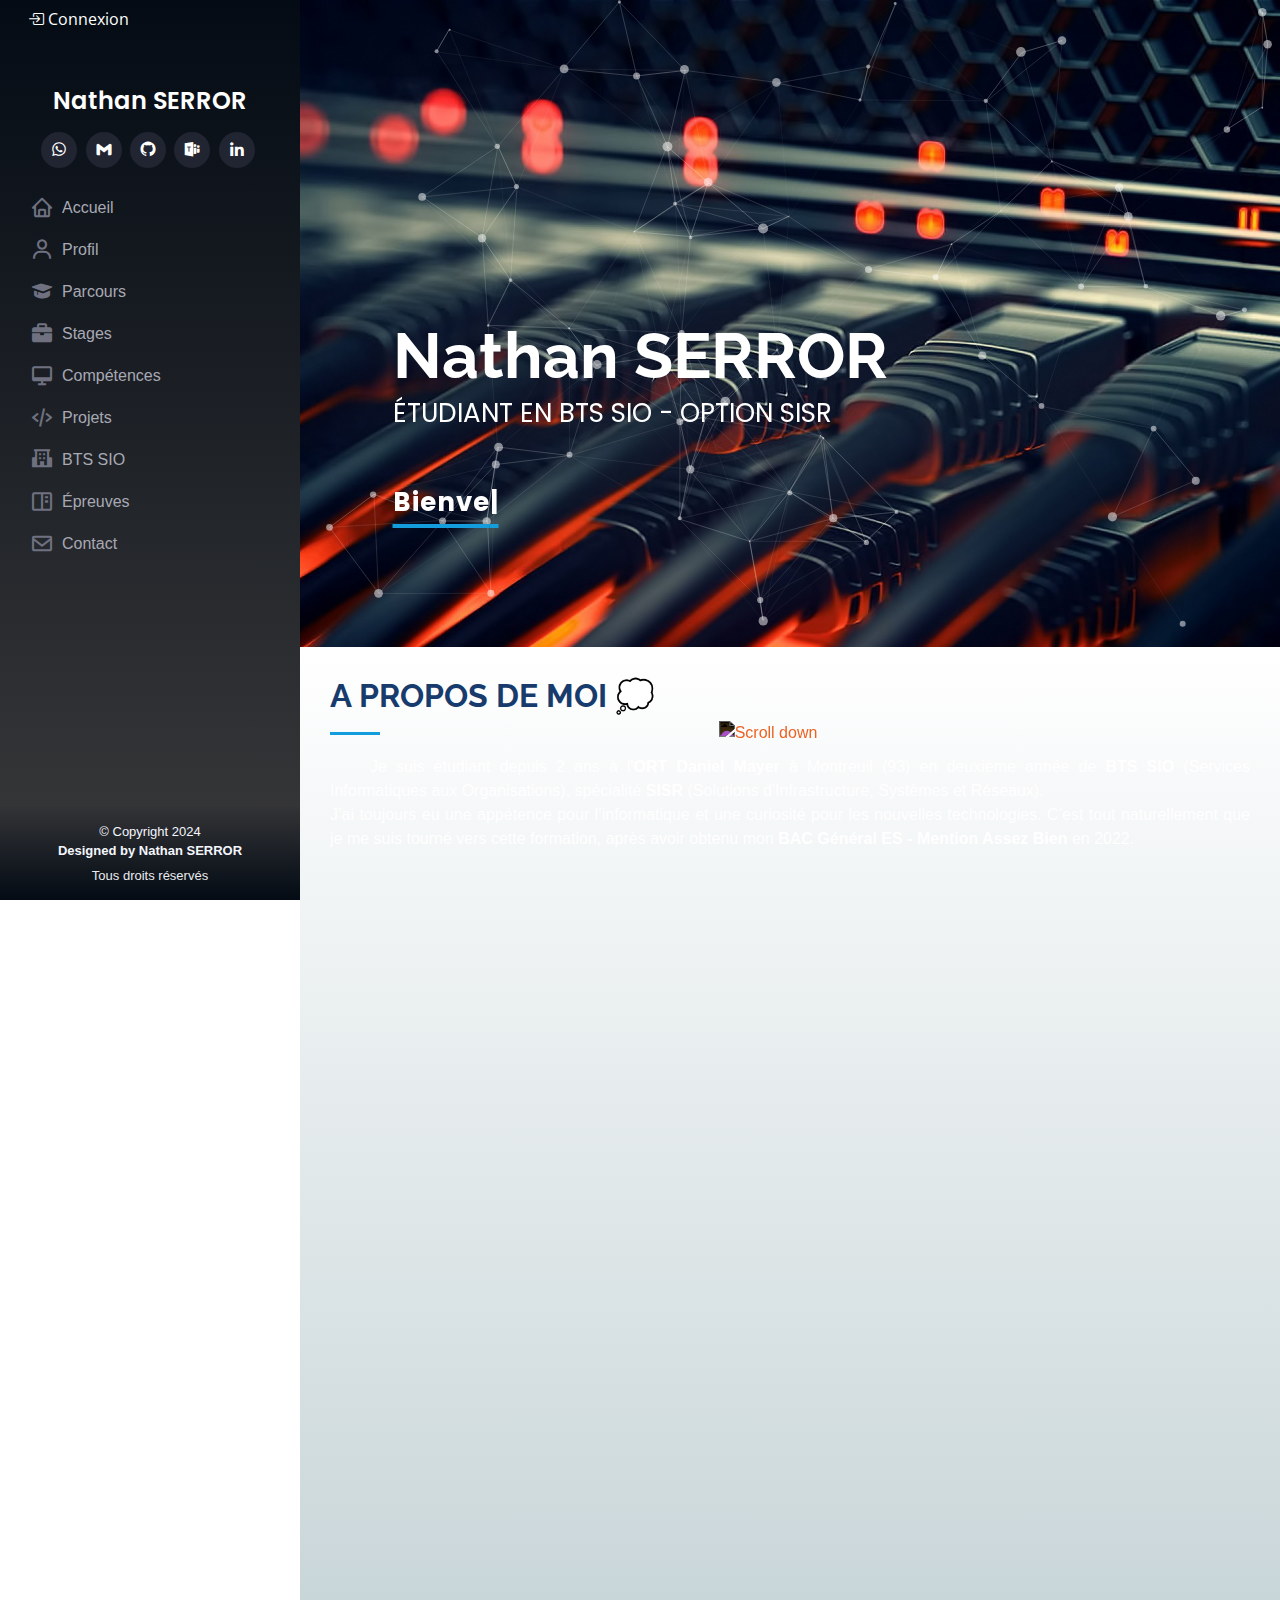
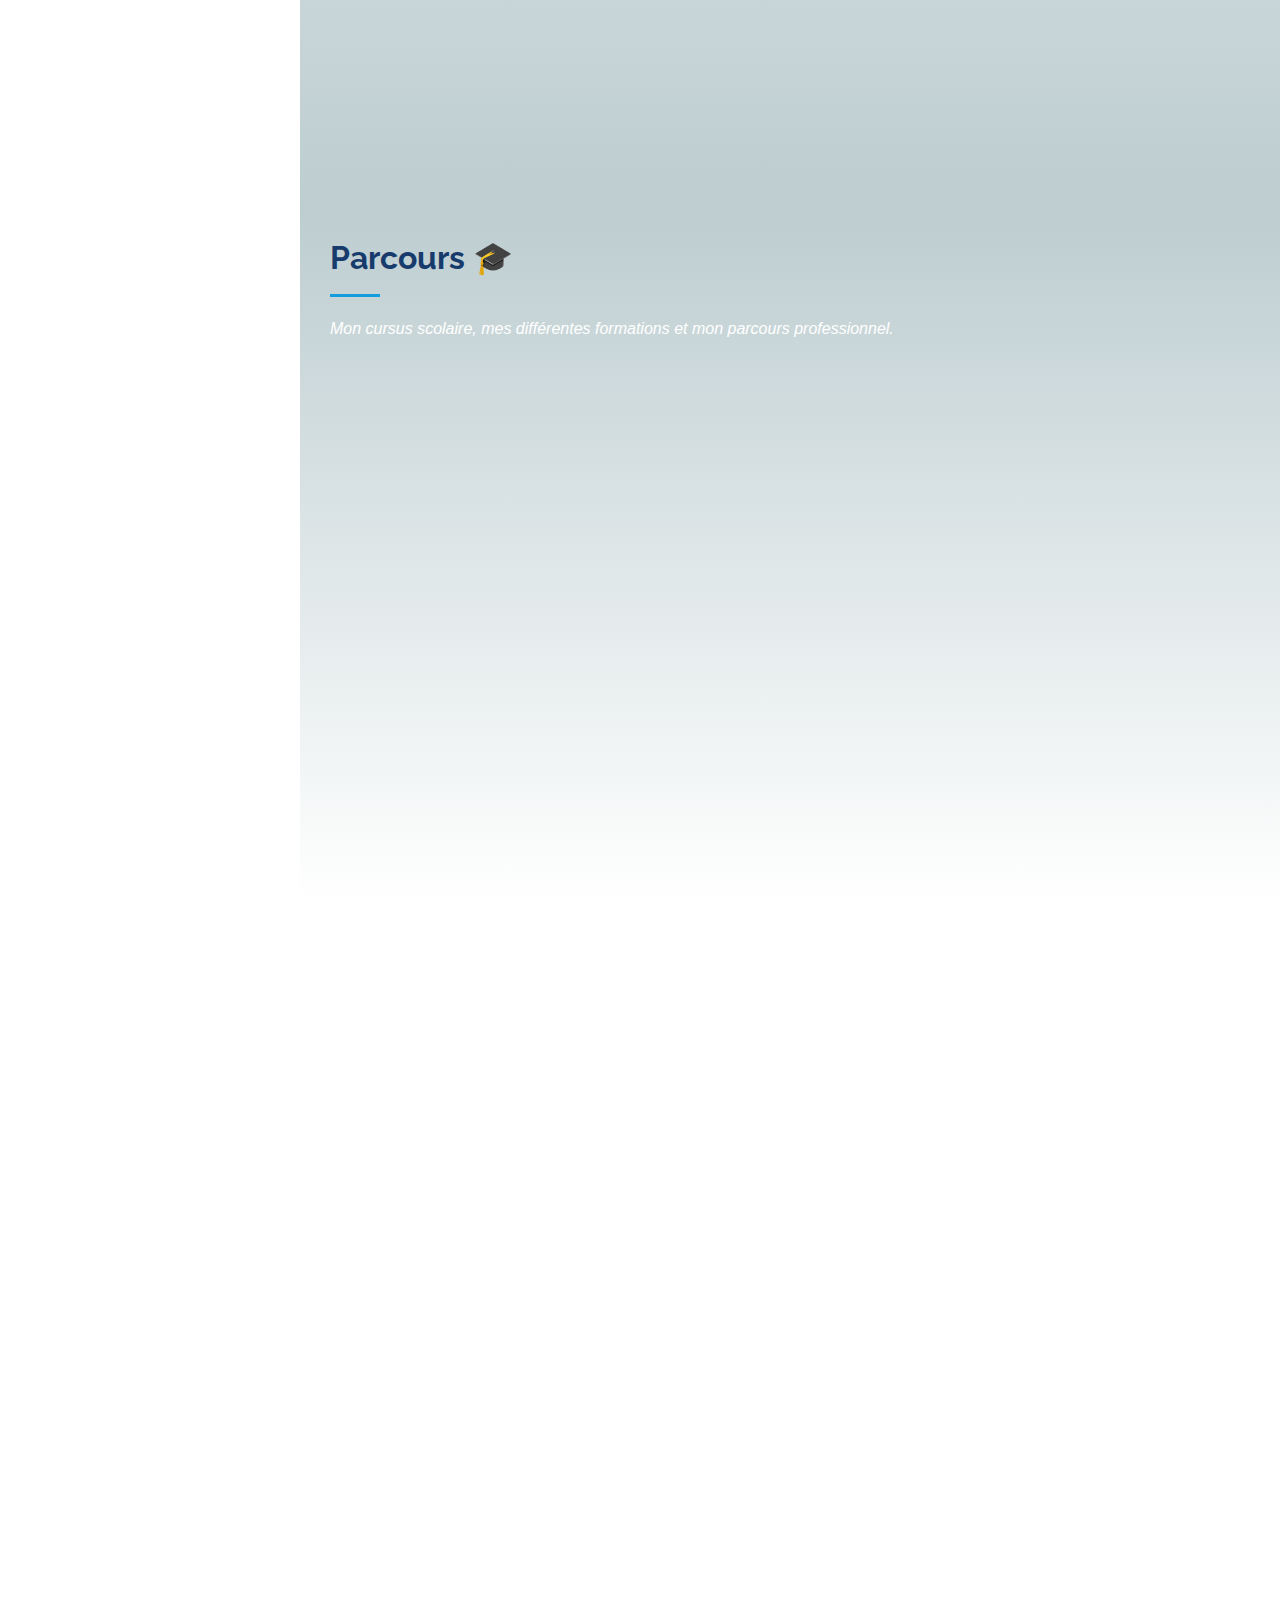
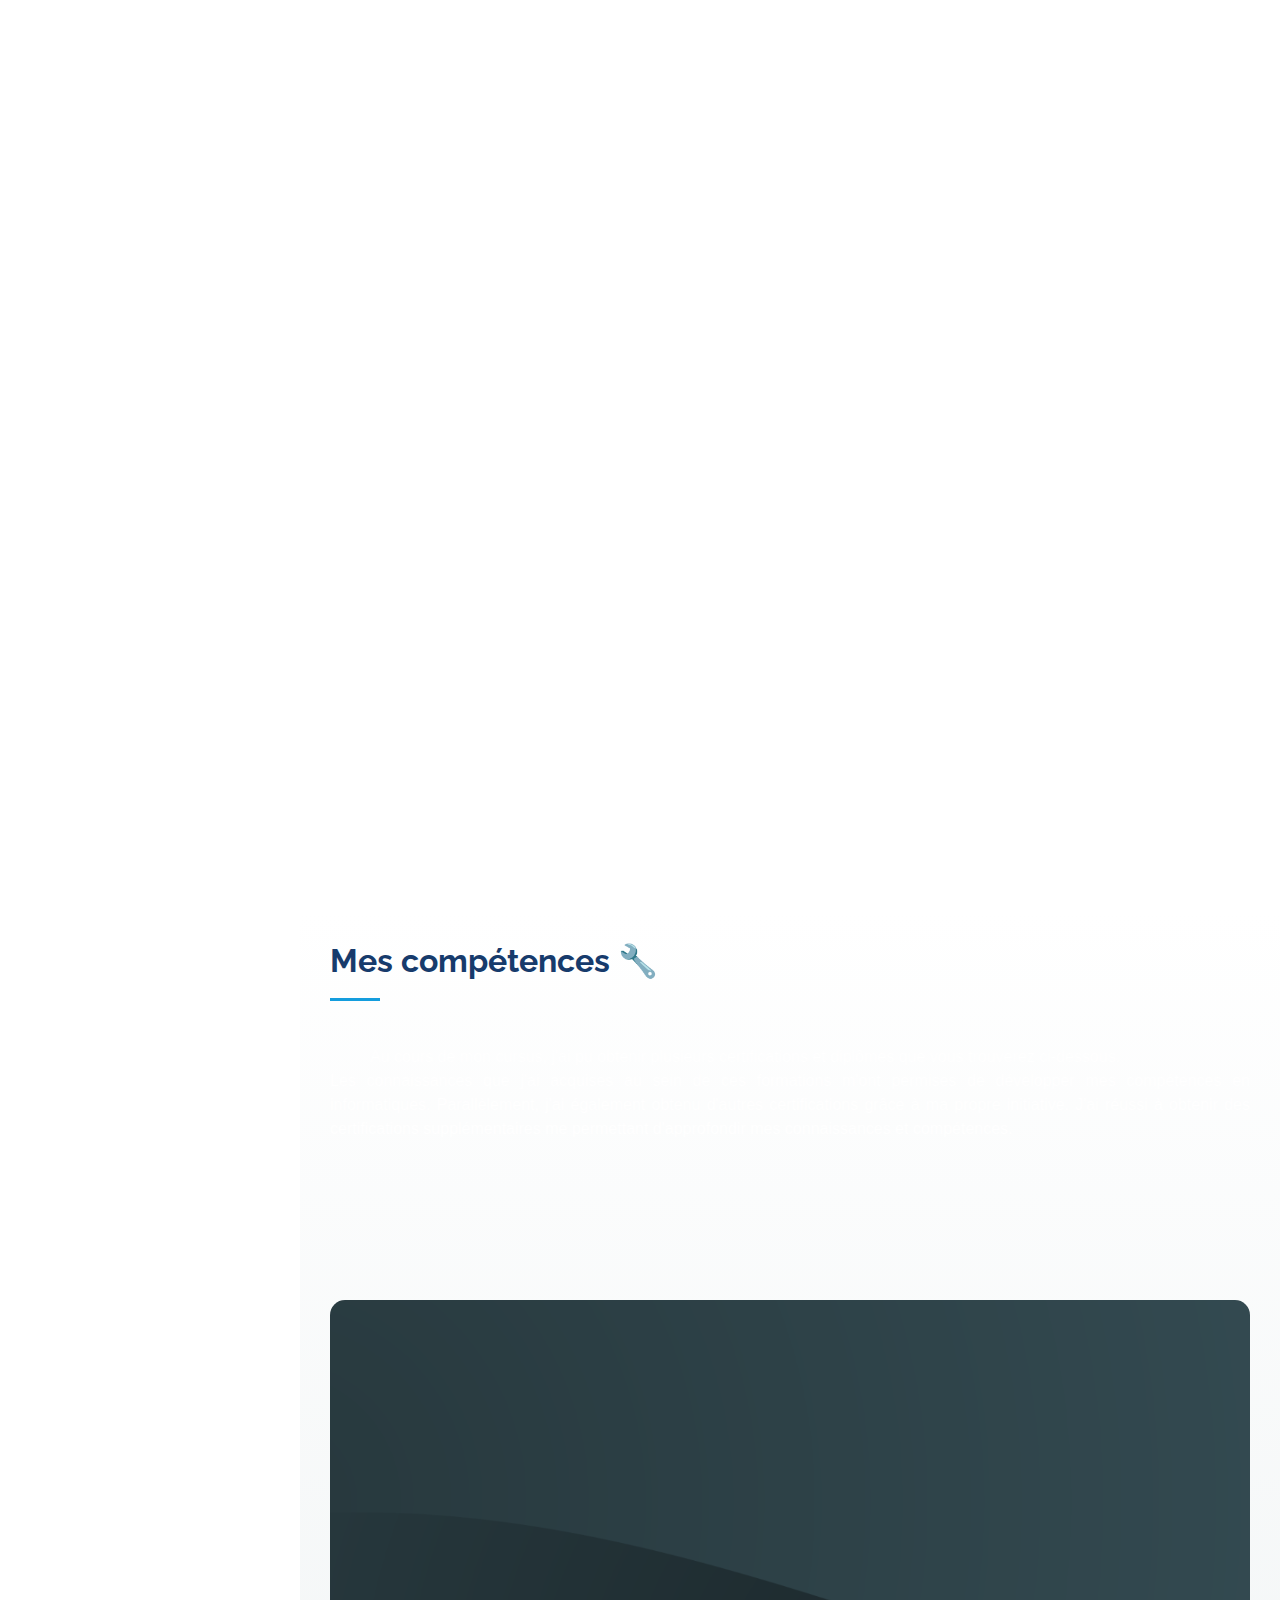
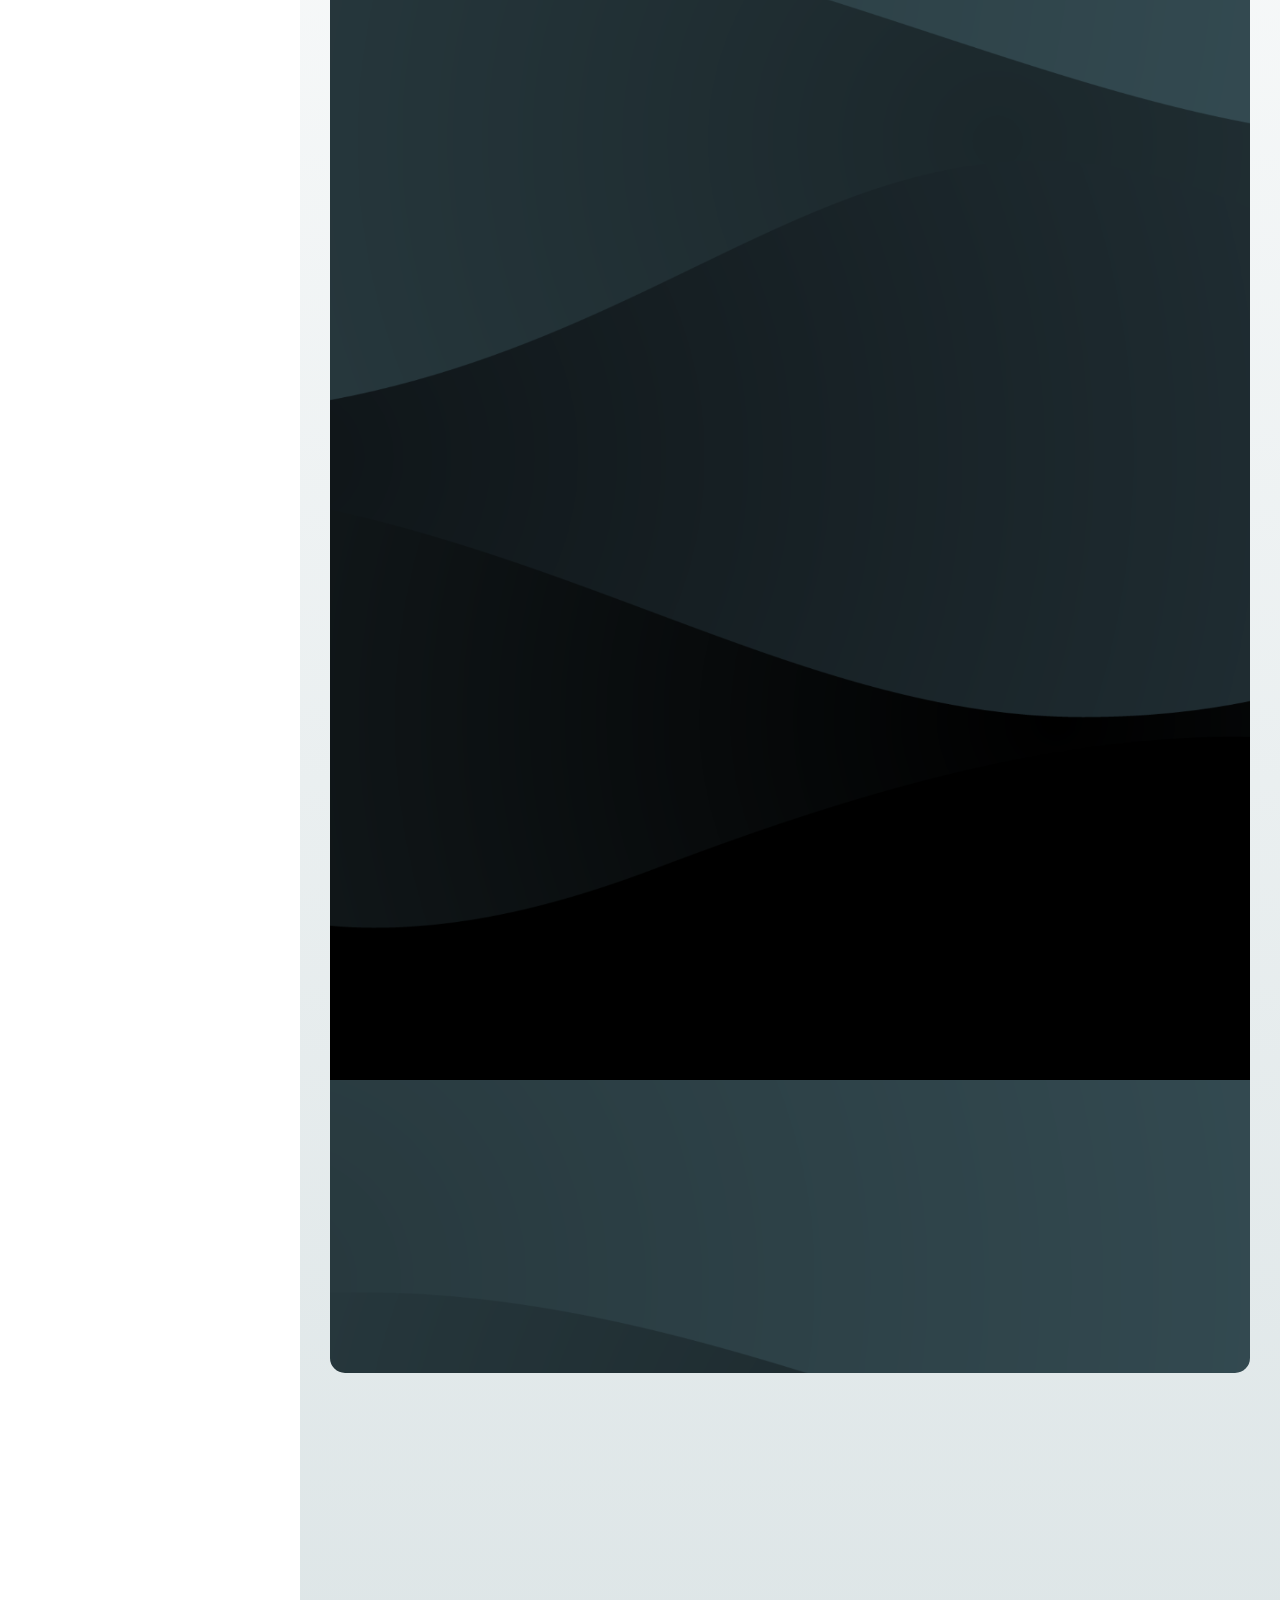
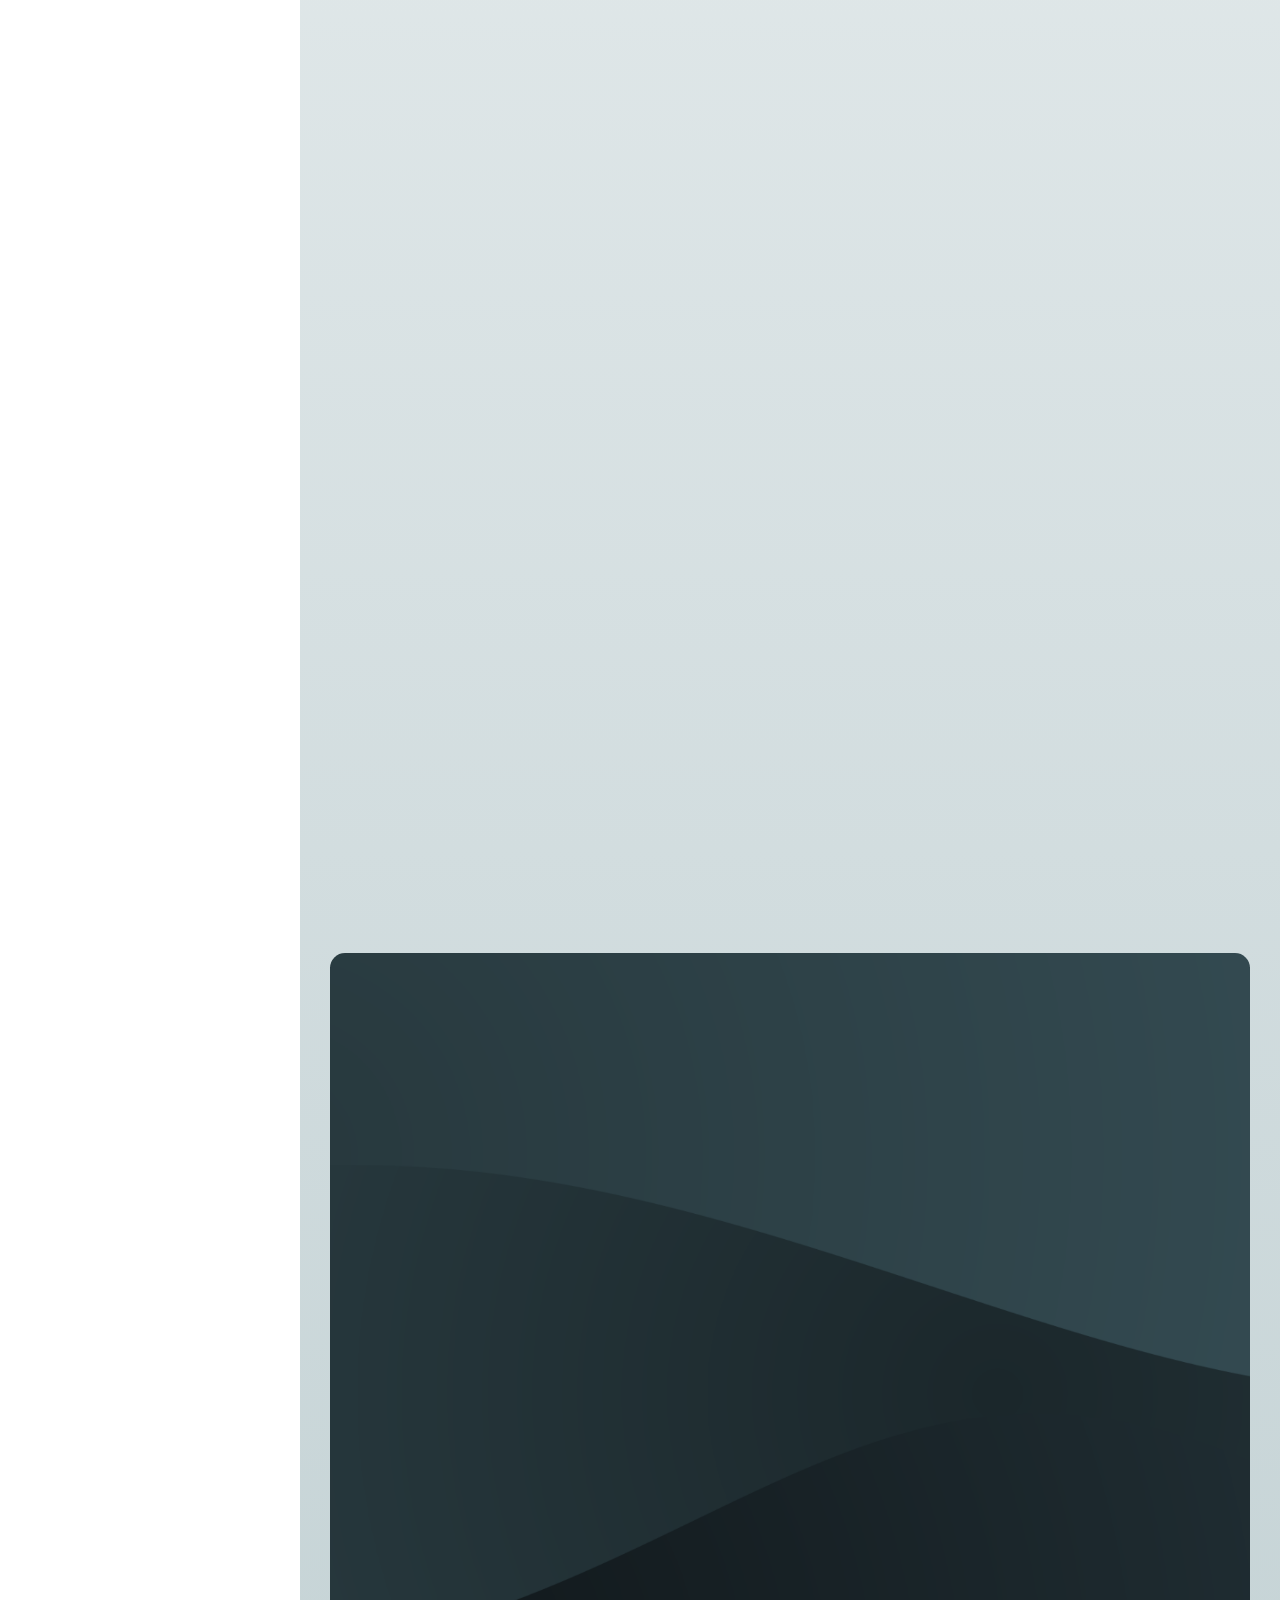
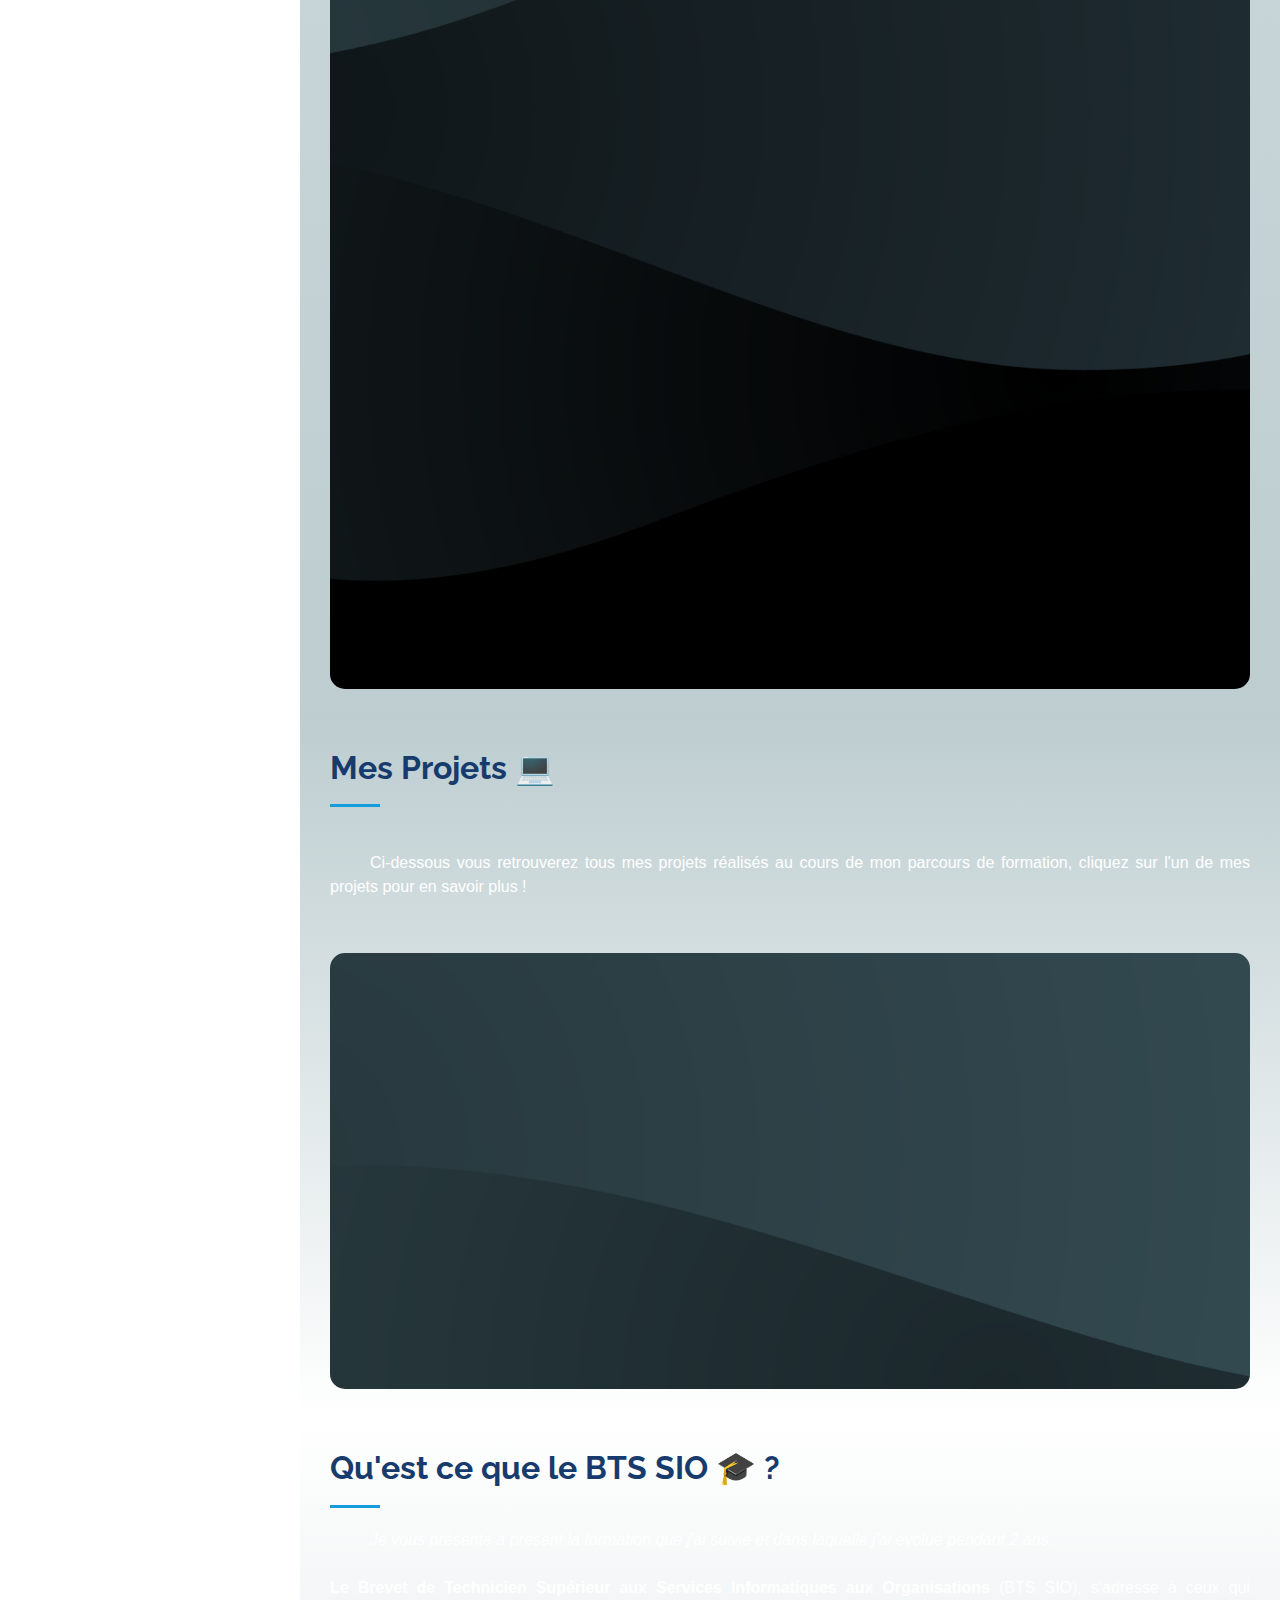
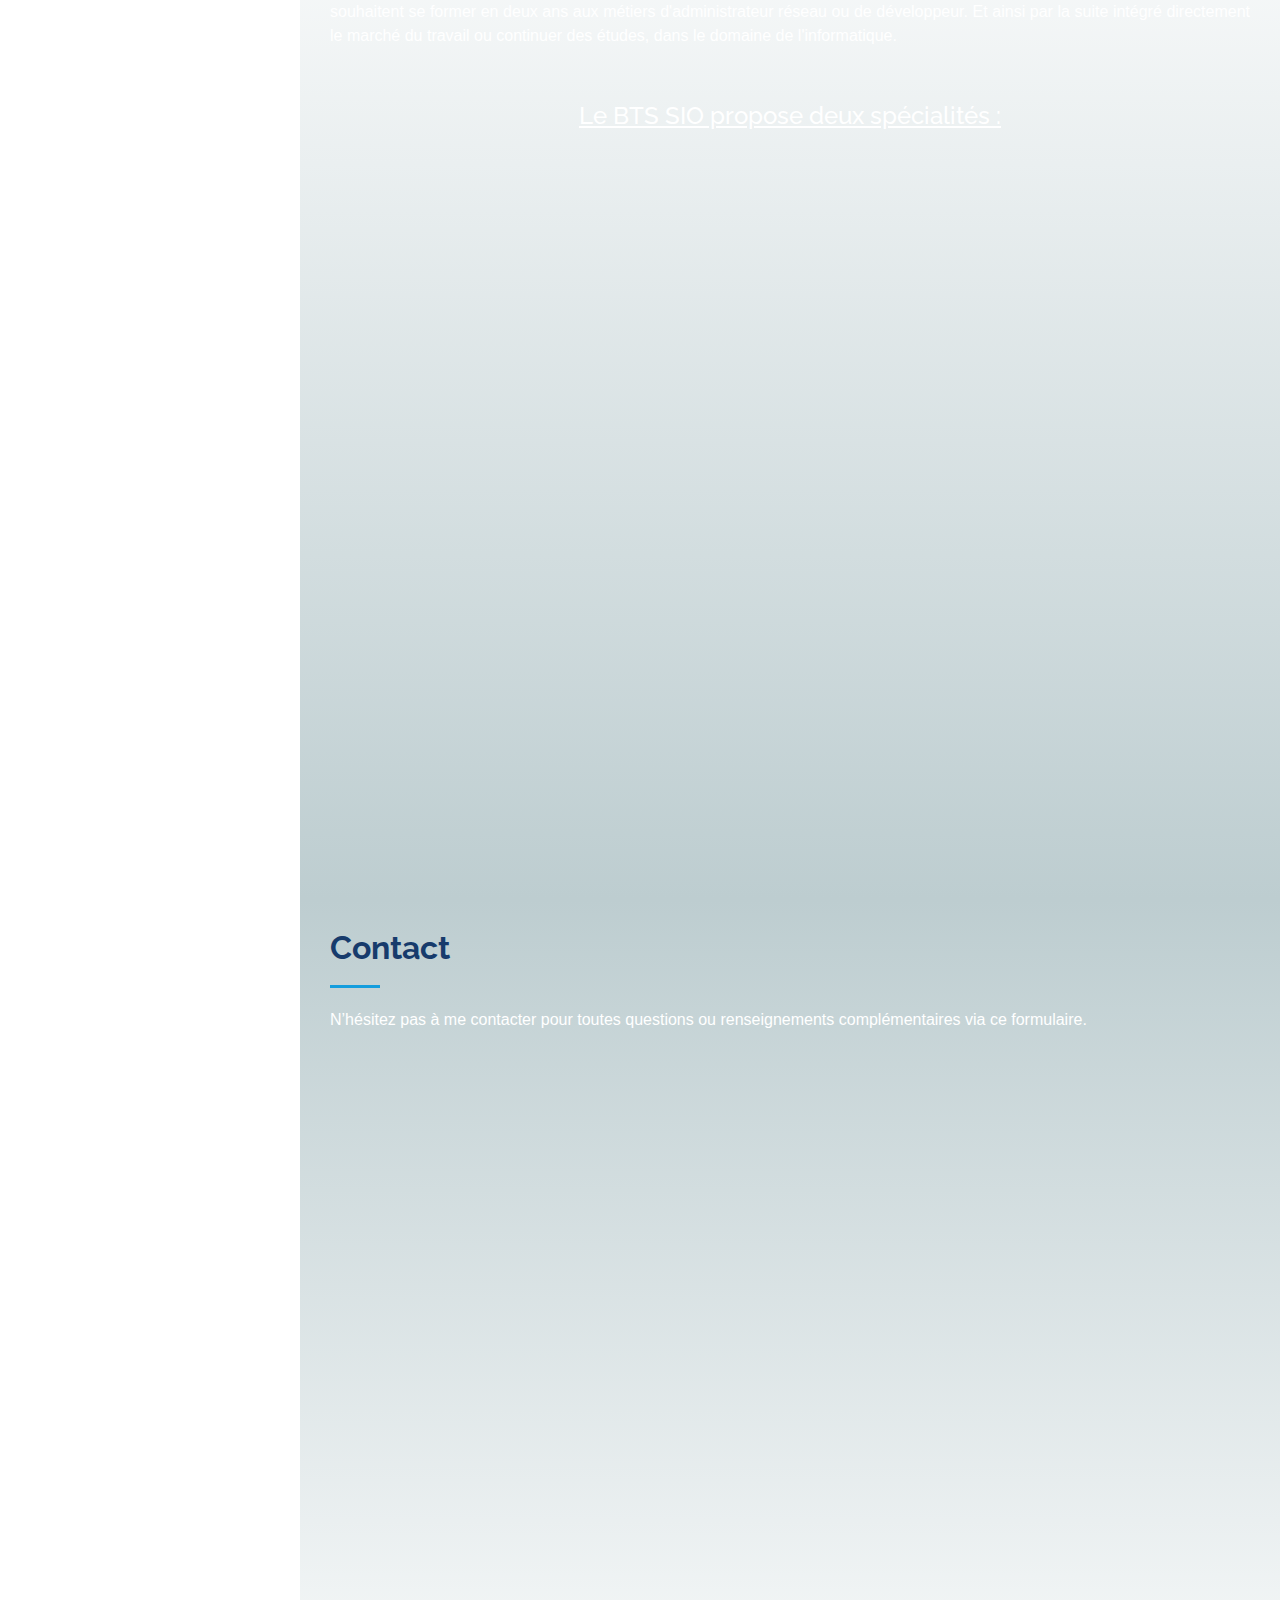
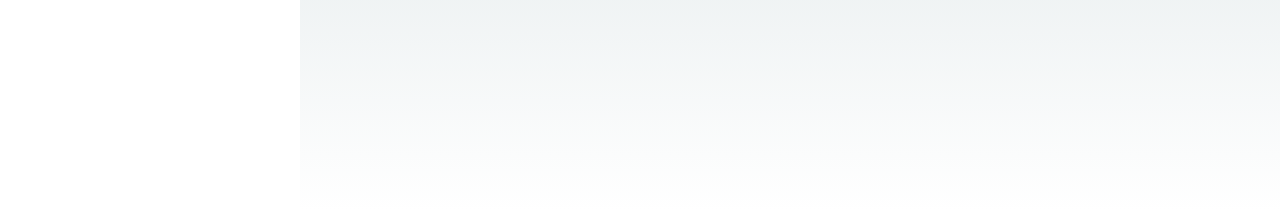
==== commit 2d9e6518: "first commit" ====
--- a/index.html
+++ b/index.html
@@ -441,10 +441,10 @@
             </em></p>
           </div>
           <br><br><br><br>
-          <div style="margin-top: 35%" class="figure-container">
+          <div style="margin-top: 35%;width: 760px" class="figure-container">
             <figure style="width: 60%">
-              <p style="text-align: center;font-size: x-large"><i class="bi bi-chevron-double-down"></i> <strong>A propos du stage </strong><i class="bi bi-chevron-double-down"></i></p>
-              <img class="imag" src="portfolio/img/logo/logo-foliateam.png" alt="Portfolio Item">
+              <p style="text-align: center; font-size: x-large"><i class="bi bi-chevron-double-down"></i> <strong>A propos du stage </strong><i class="bi bi-chevron-double-down"></i></p>
+              <img class="imag" src="portfolio/img/logo/foliateam.png" alt="Portfolio Item">
               <figcaption style="text-align: center;">
                 <div style="border-radius: 15px; background-color: crimson" class="button_slide">
                   <a href="stage/stage.html">
--- a/portfolio/css/portfolio.css
+++ b/portfolio/css/portfolio.css
@@ -1596,7 +1596,7 @@
   -webkit-transform: rotateX(-90deg);
   -webkit-transform-origin: 100% 0;
   -webkit-transition: .5s;
-  width: 335px;
+  width: 430px;
 
 }
 figure:hover figcaption {
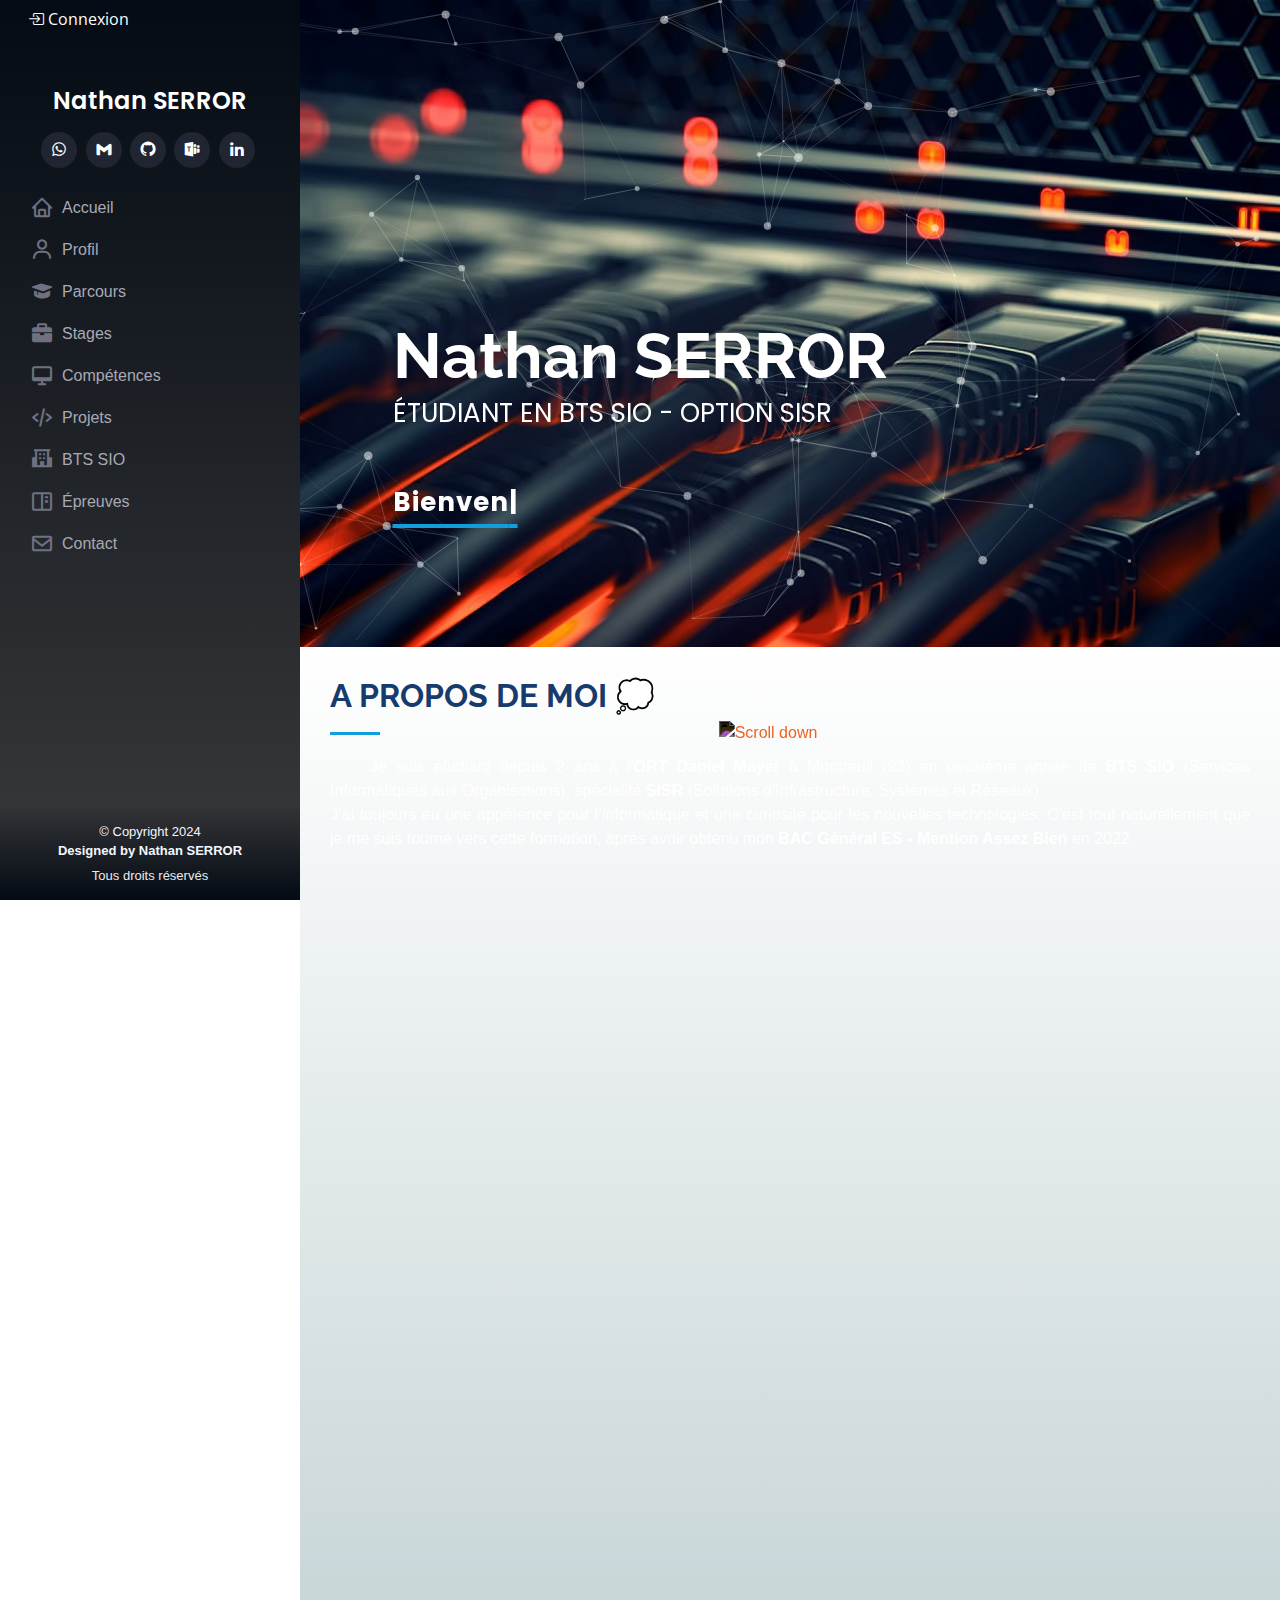
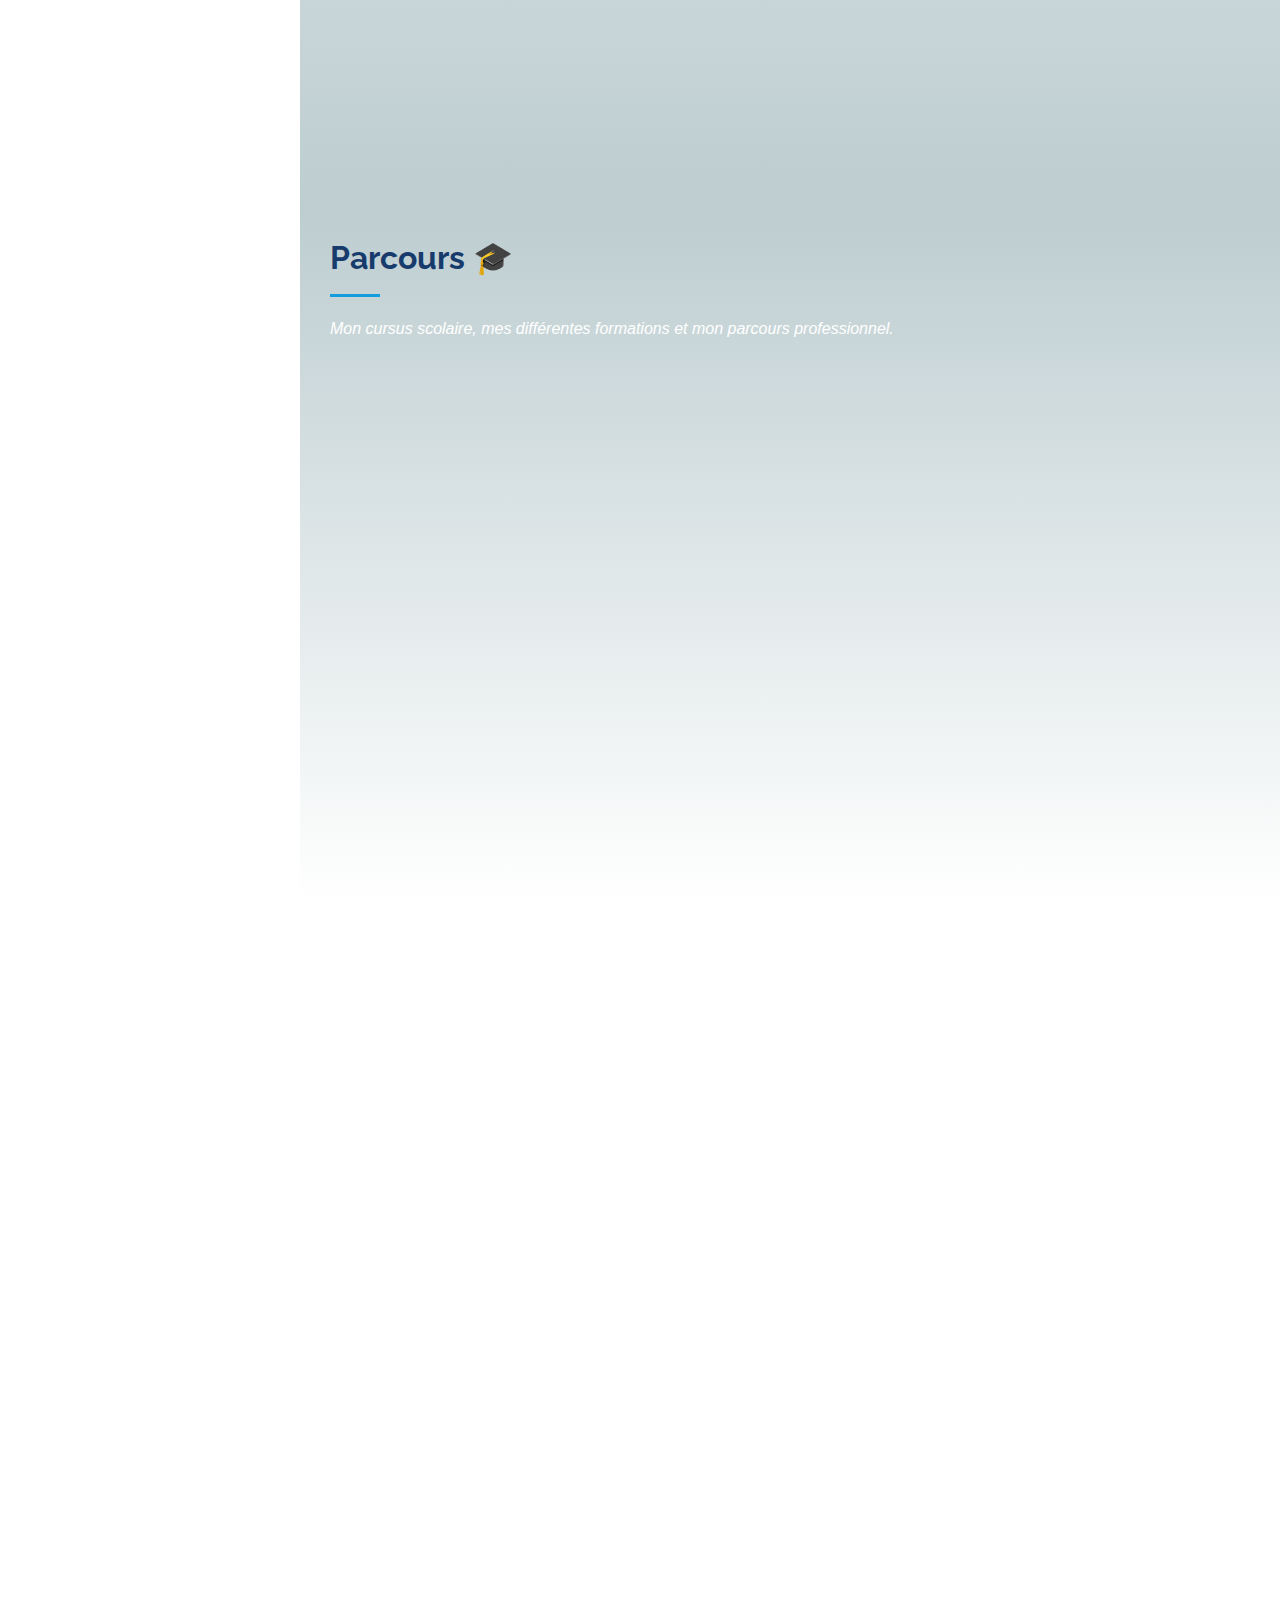
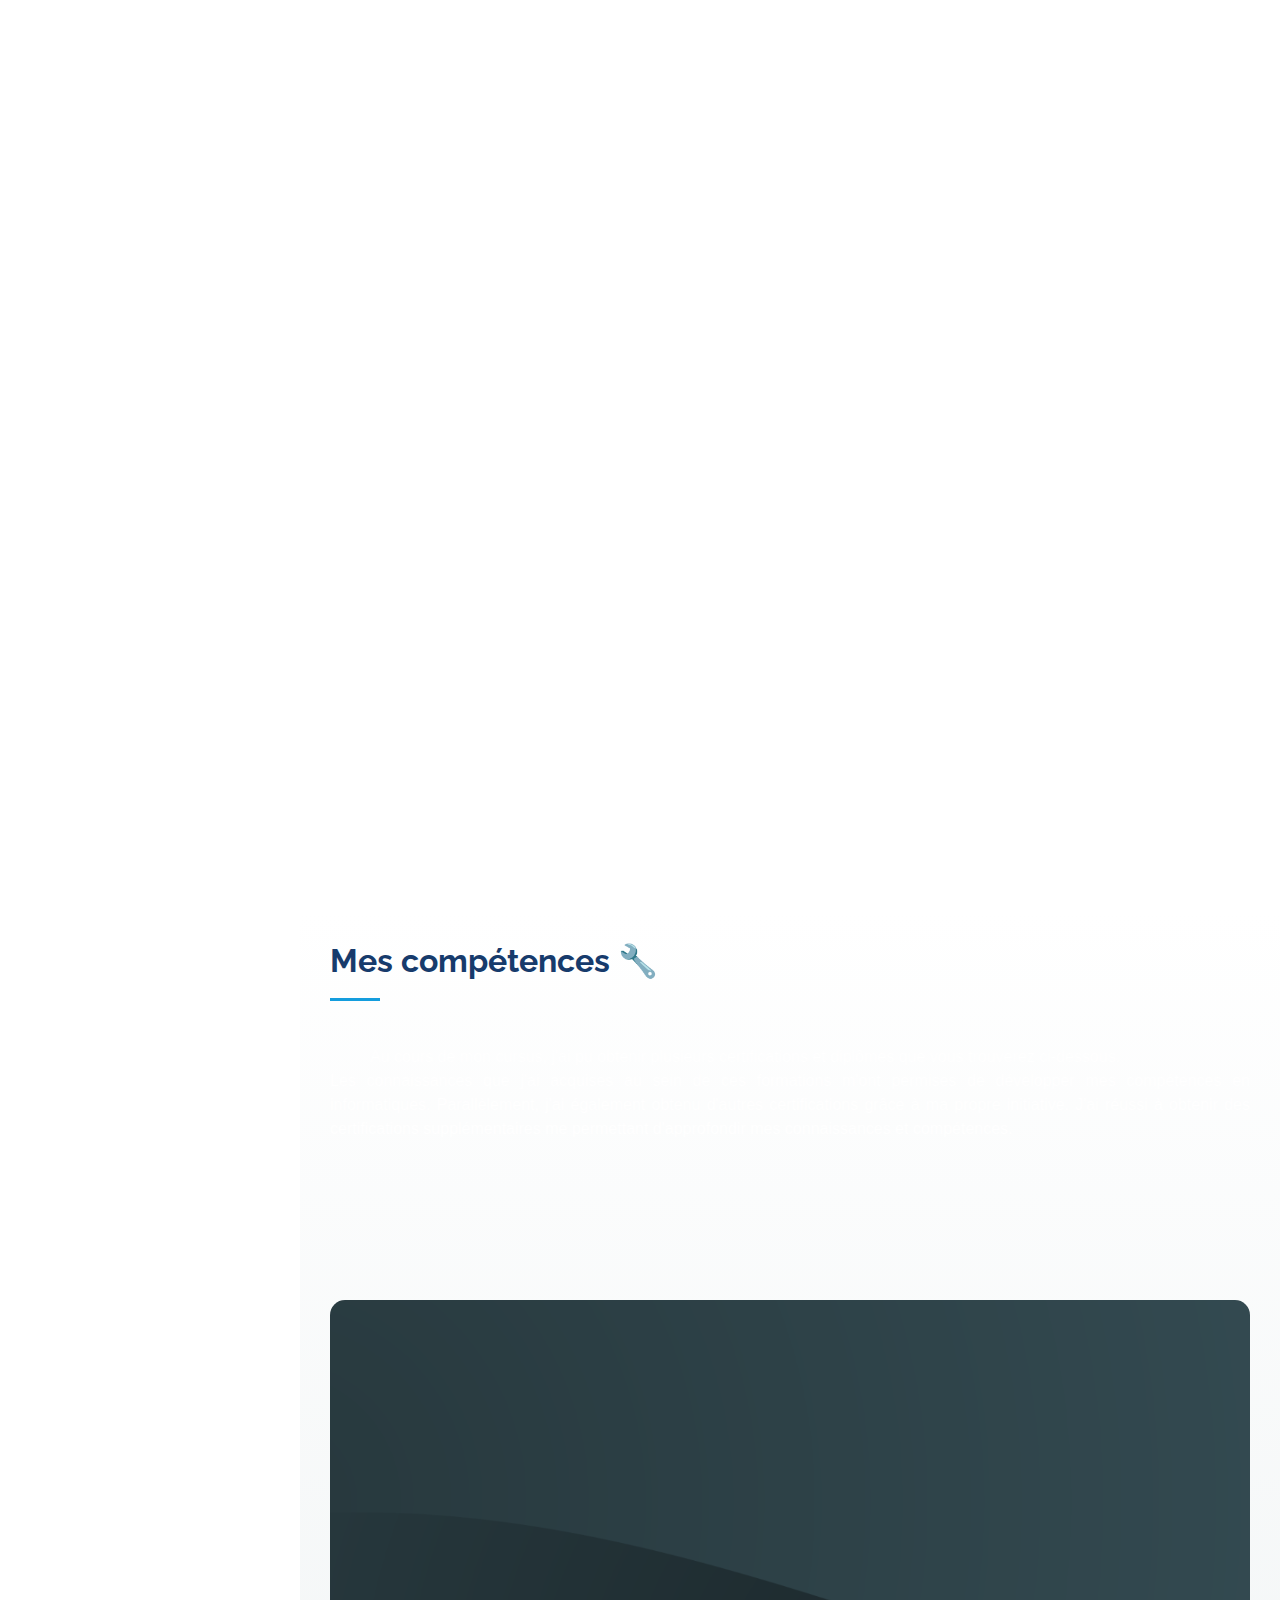
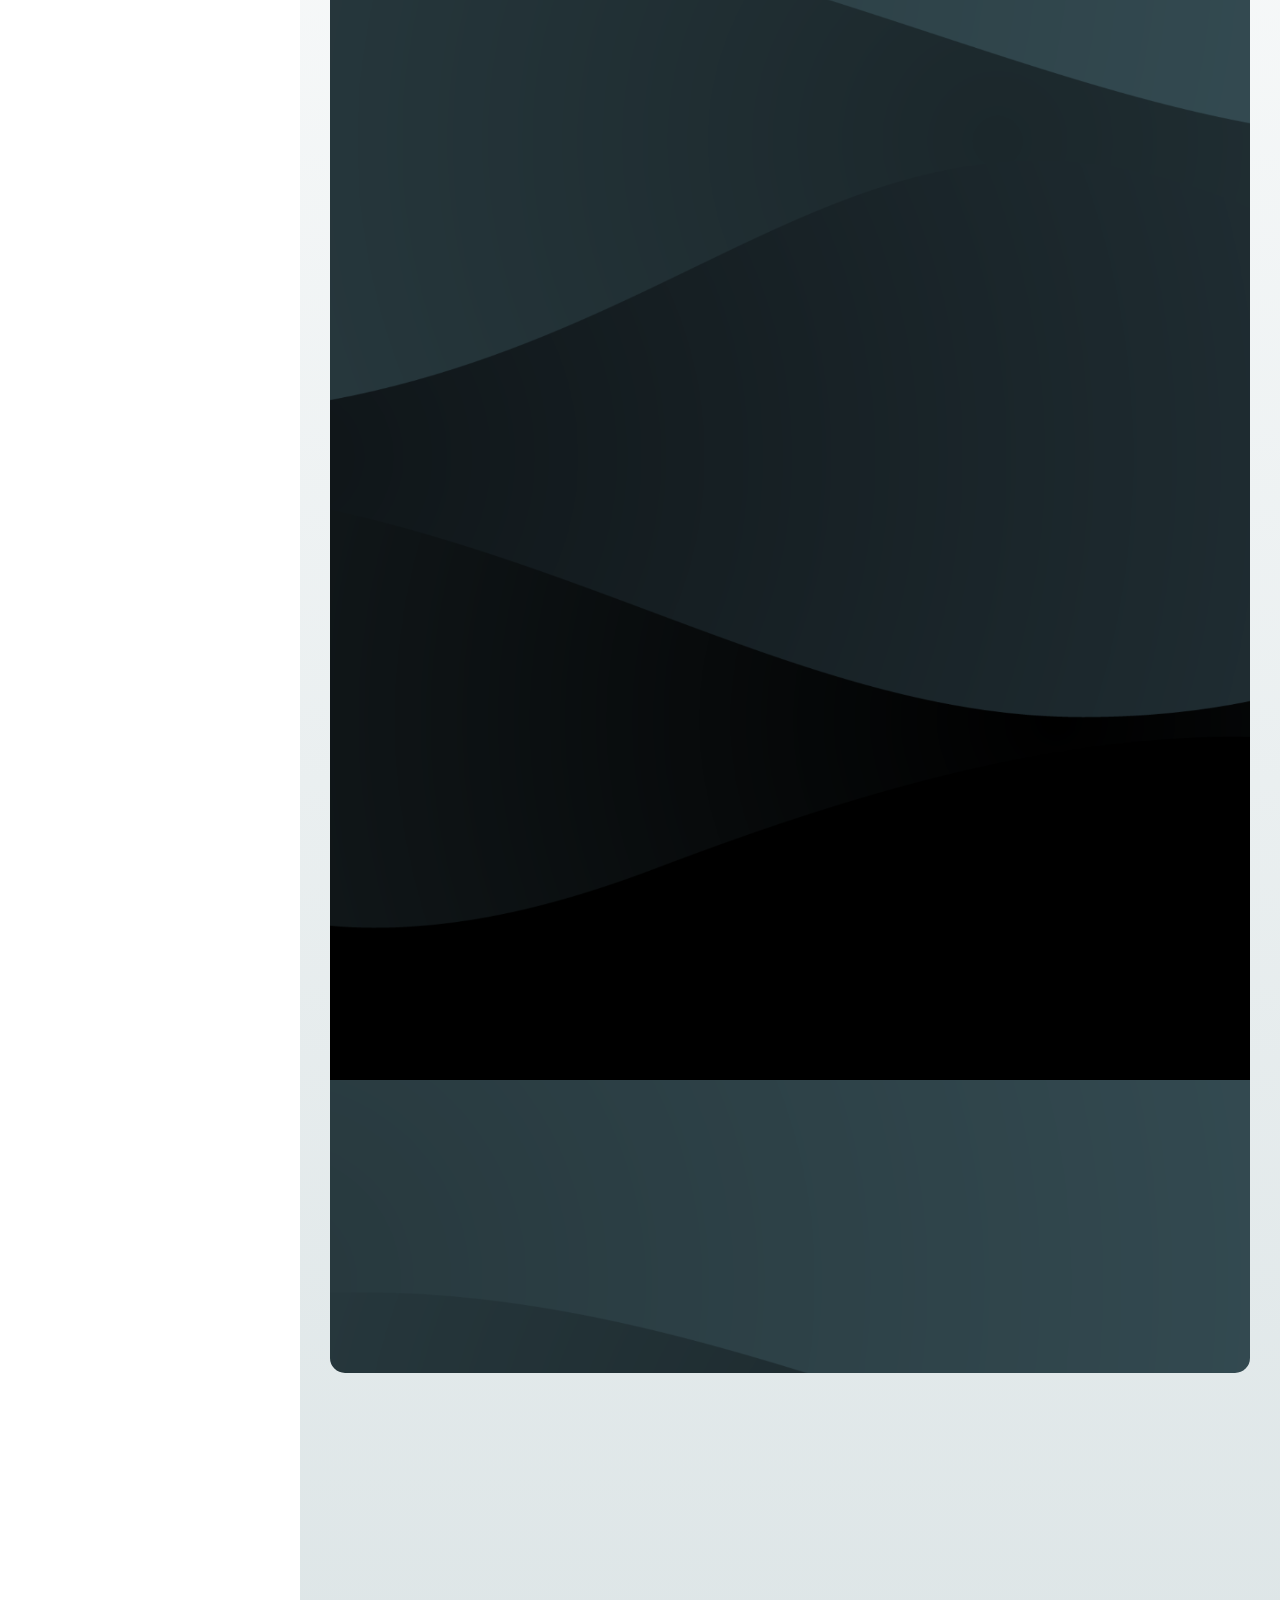
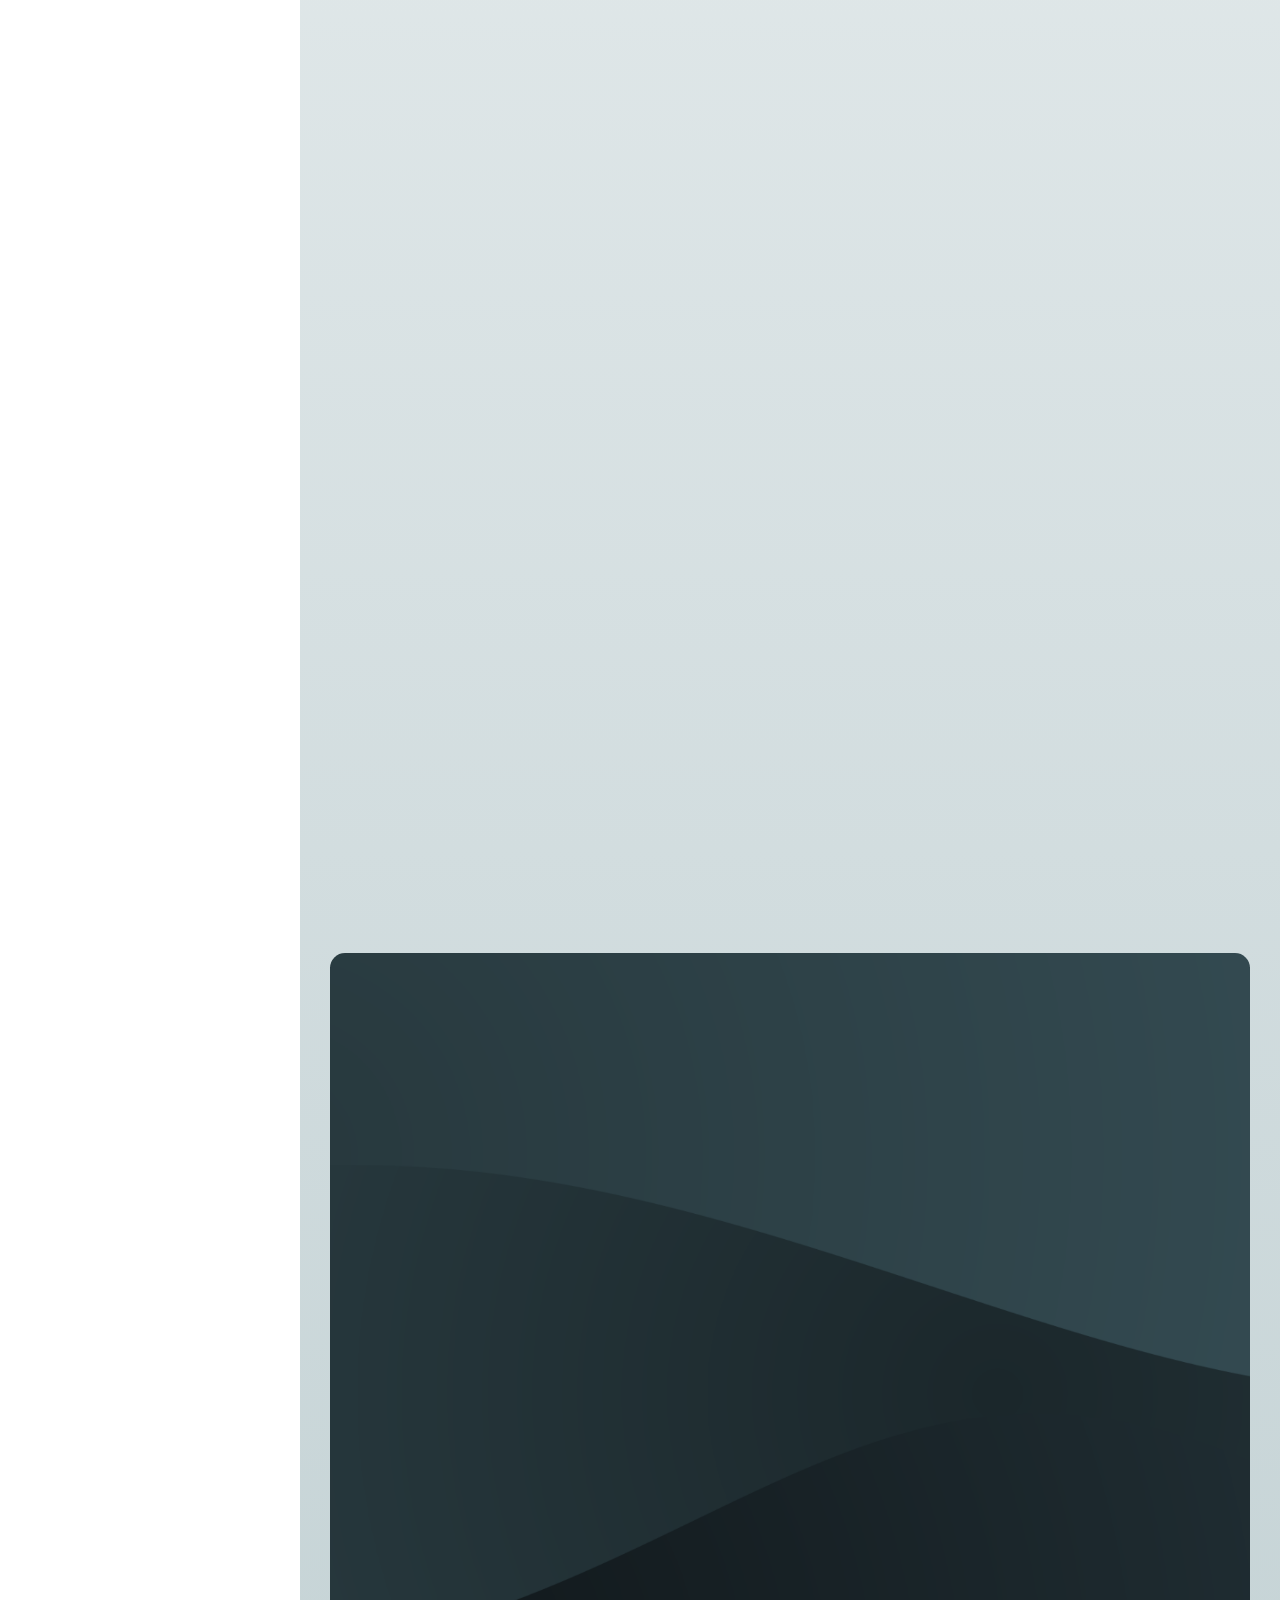
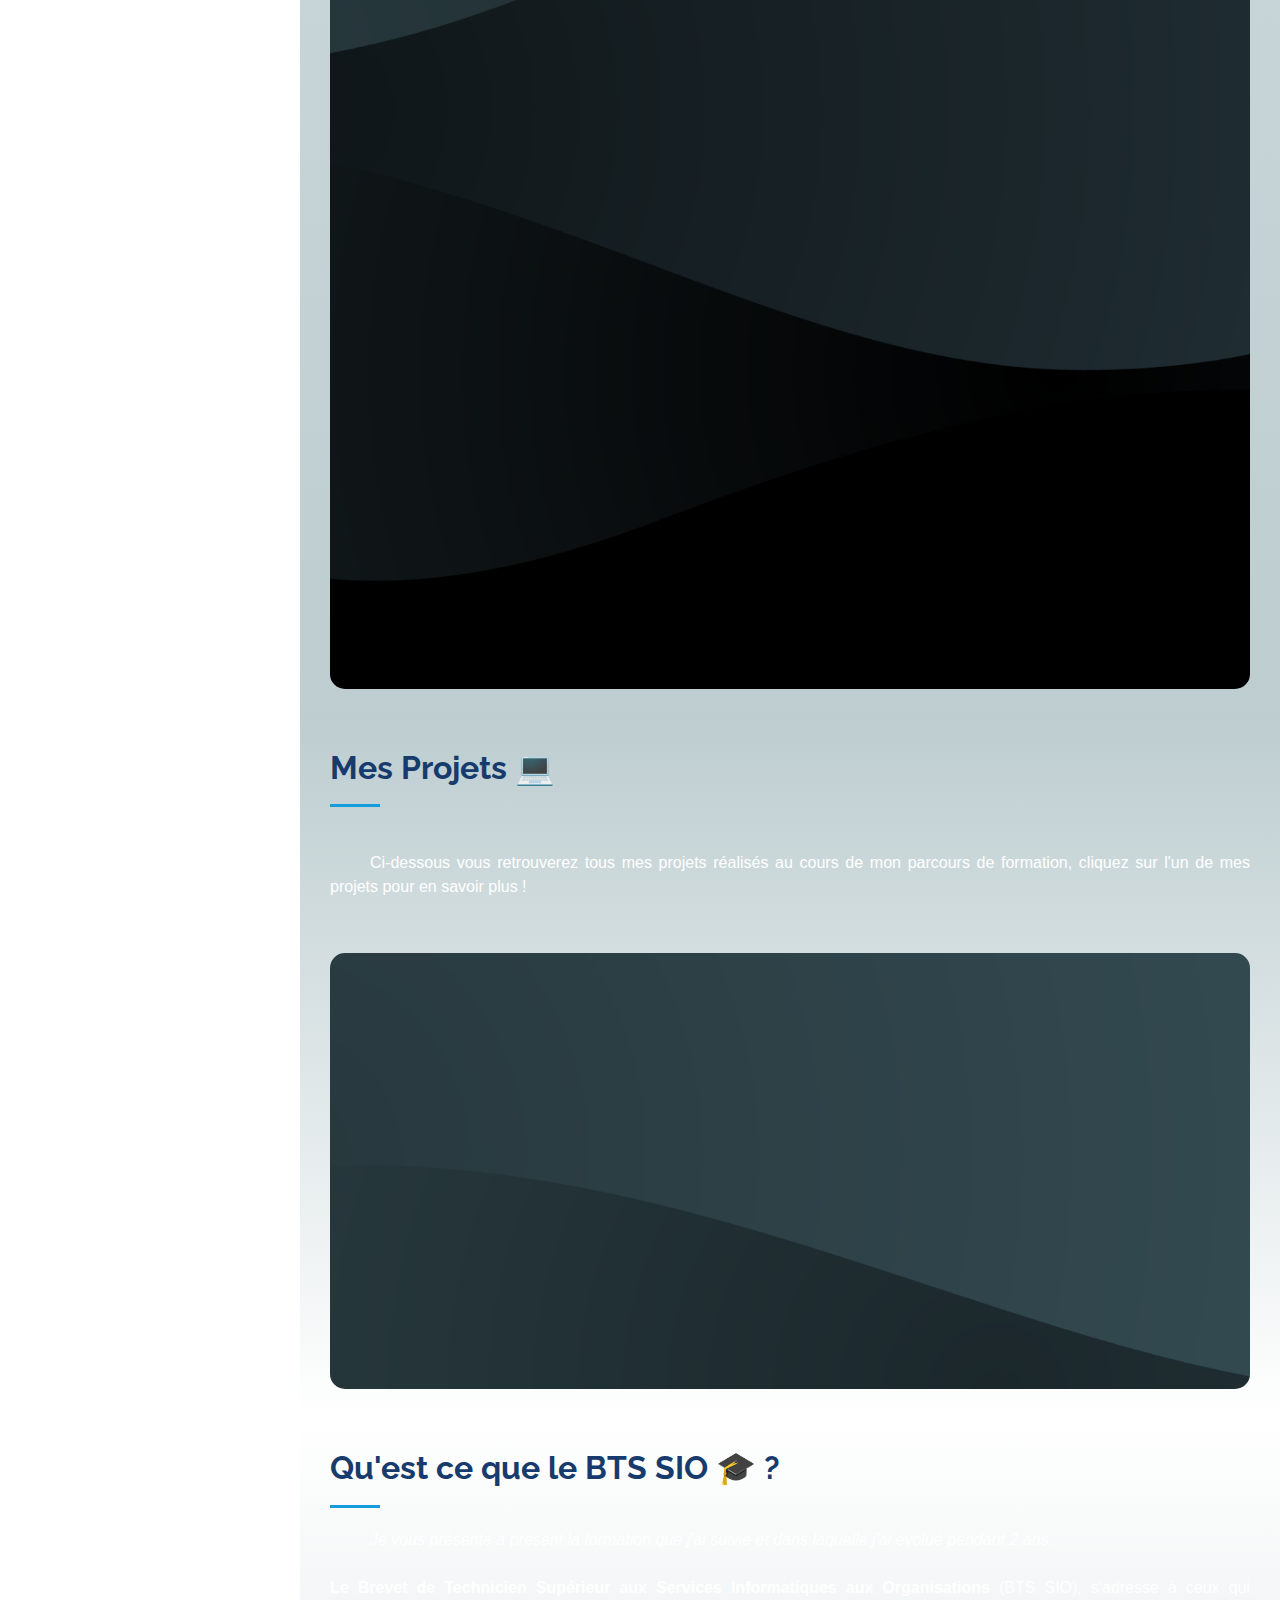
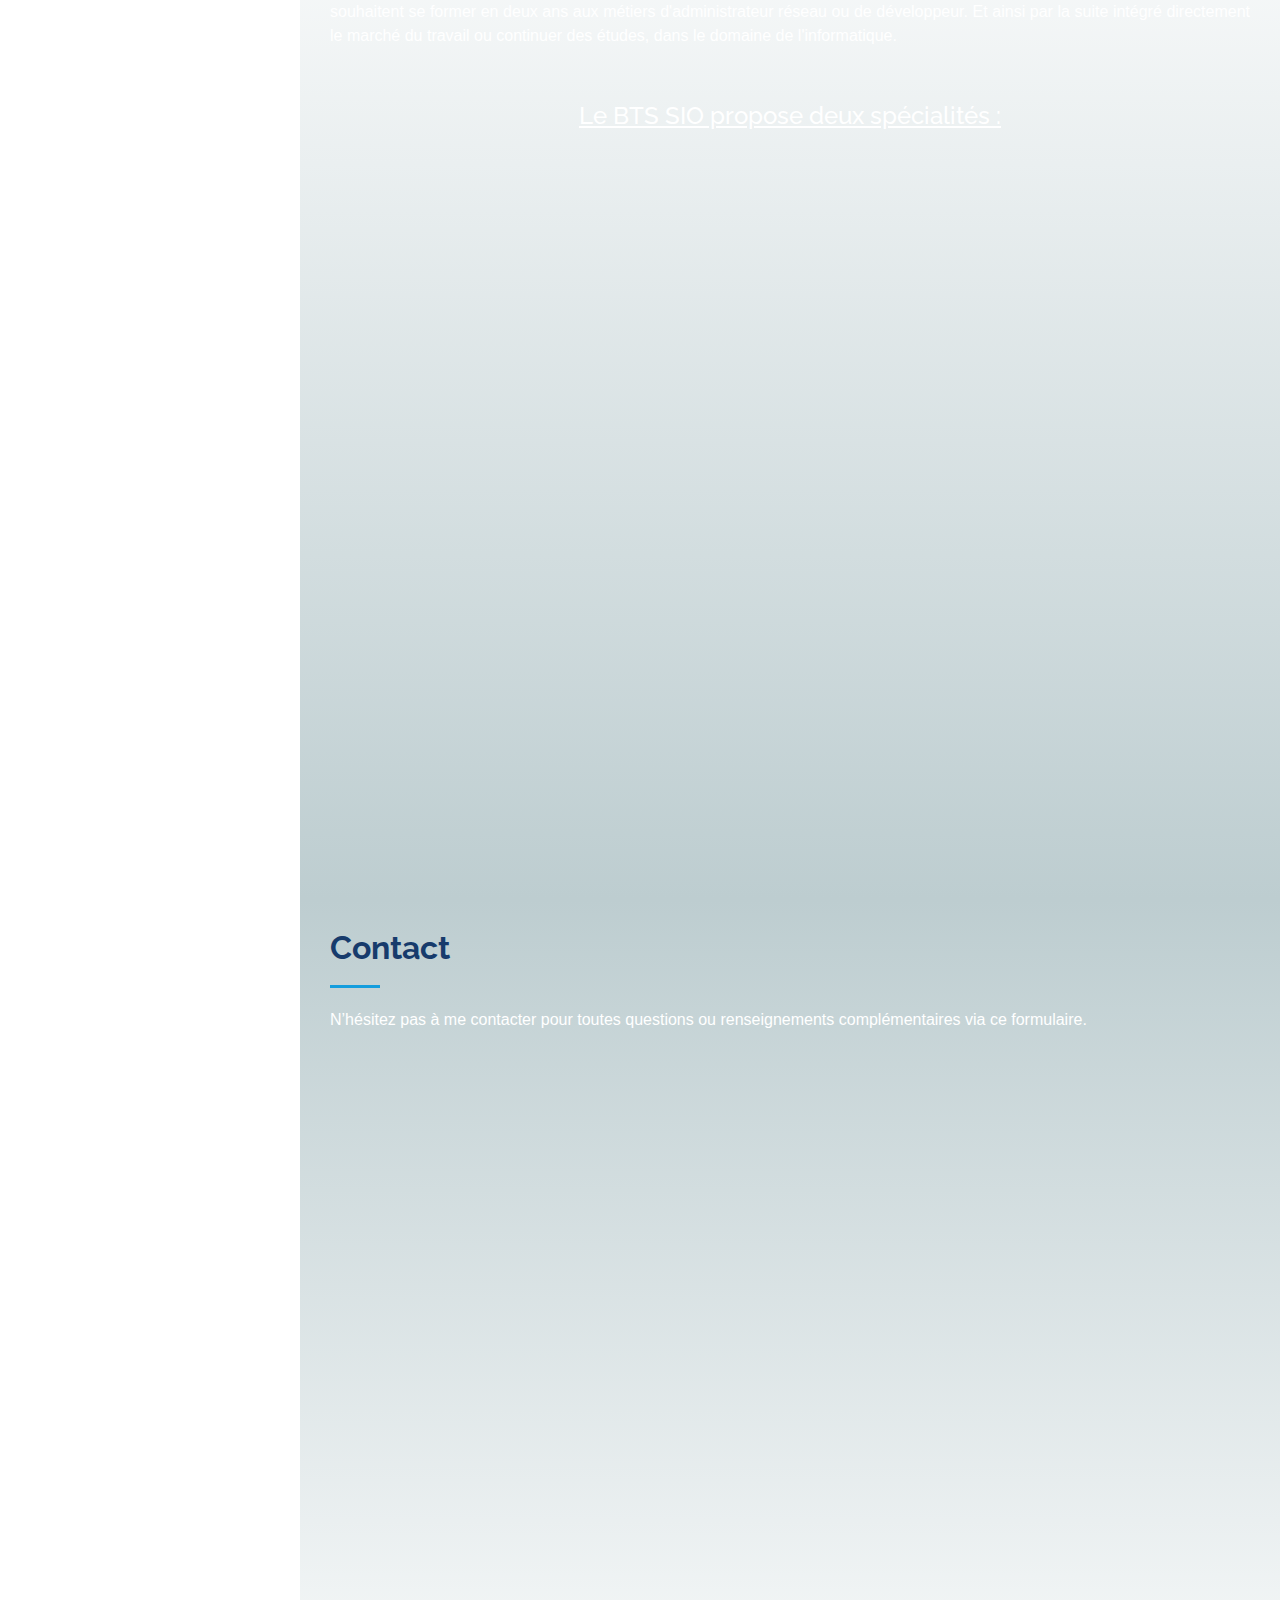
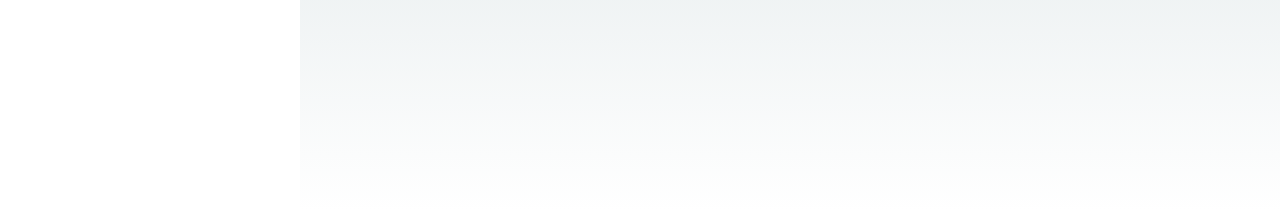
==== commit 25b6ba1b: "first commit" ====
--- a/index.html
+++ b/index.html
@@ -444,7 +444,7 @@
           <div style="margin-top: 35%;width: 760px" class="figure-container">
             <figure style="width: 60%">
               <p style="text-align: center; font-size: x-large"><i class="bi bi-chevron-double-down"></i> <strong>A propos du stage </strong><i class="bi bi-chevron-double-down"></i></p>
-              <img class="imag" src="portfolio/img/logo/foliateam.png" alt="Portfolio Item">
+              <img class="imag" src="portfolio/img/logo/logo-foliateam2.png" alt="Portfolio Item">
               <figcaption style="text-align: center;">
                 <div style="border-radius: 15px; background-color: crimson" class="button_slide">
                   <a href="stage/stage.html">
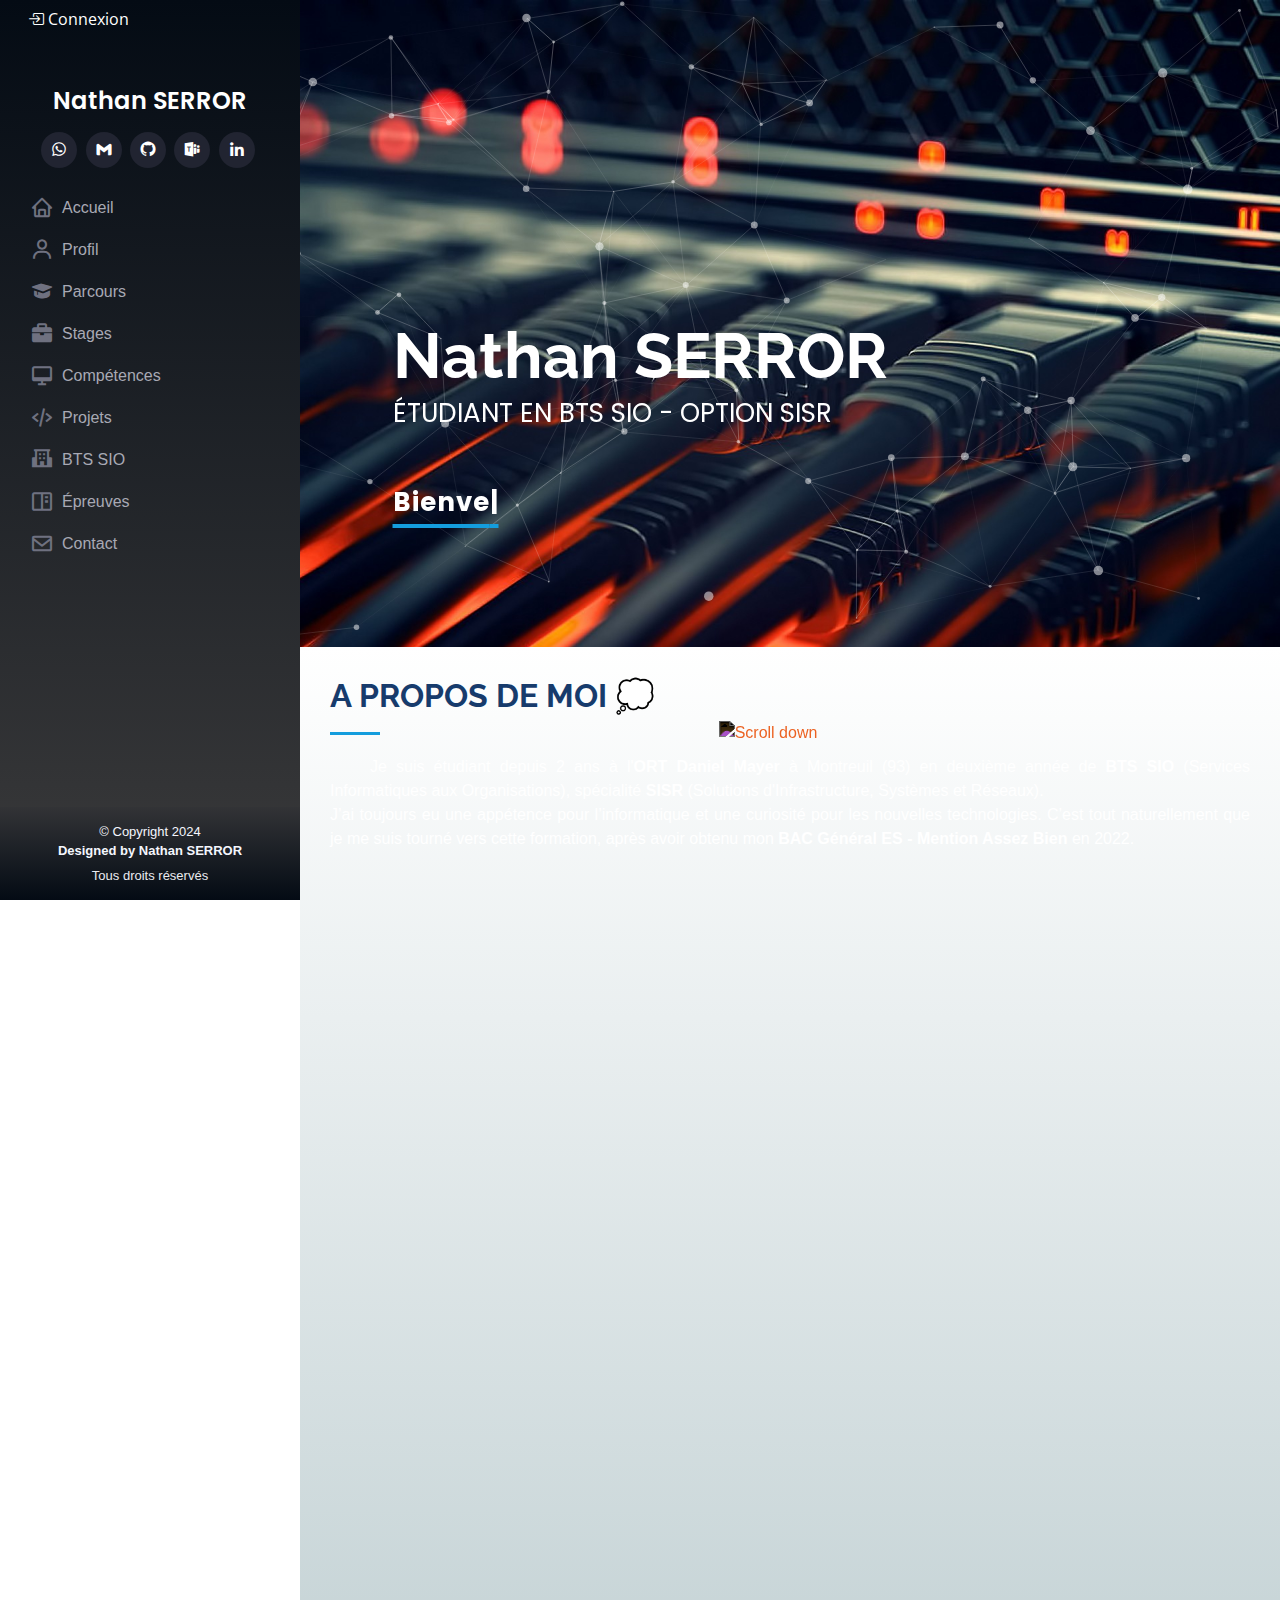
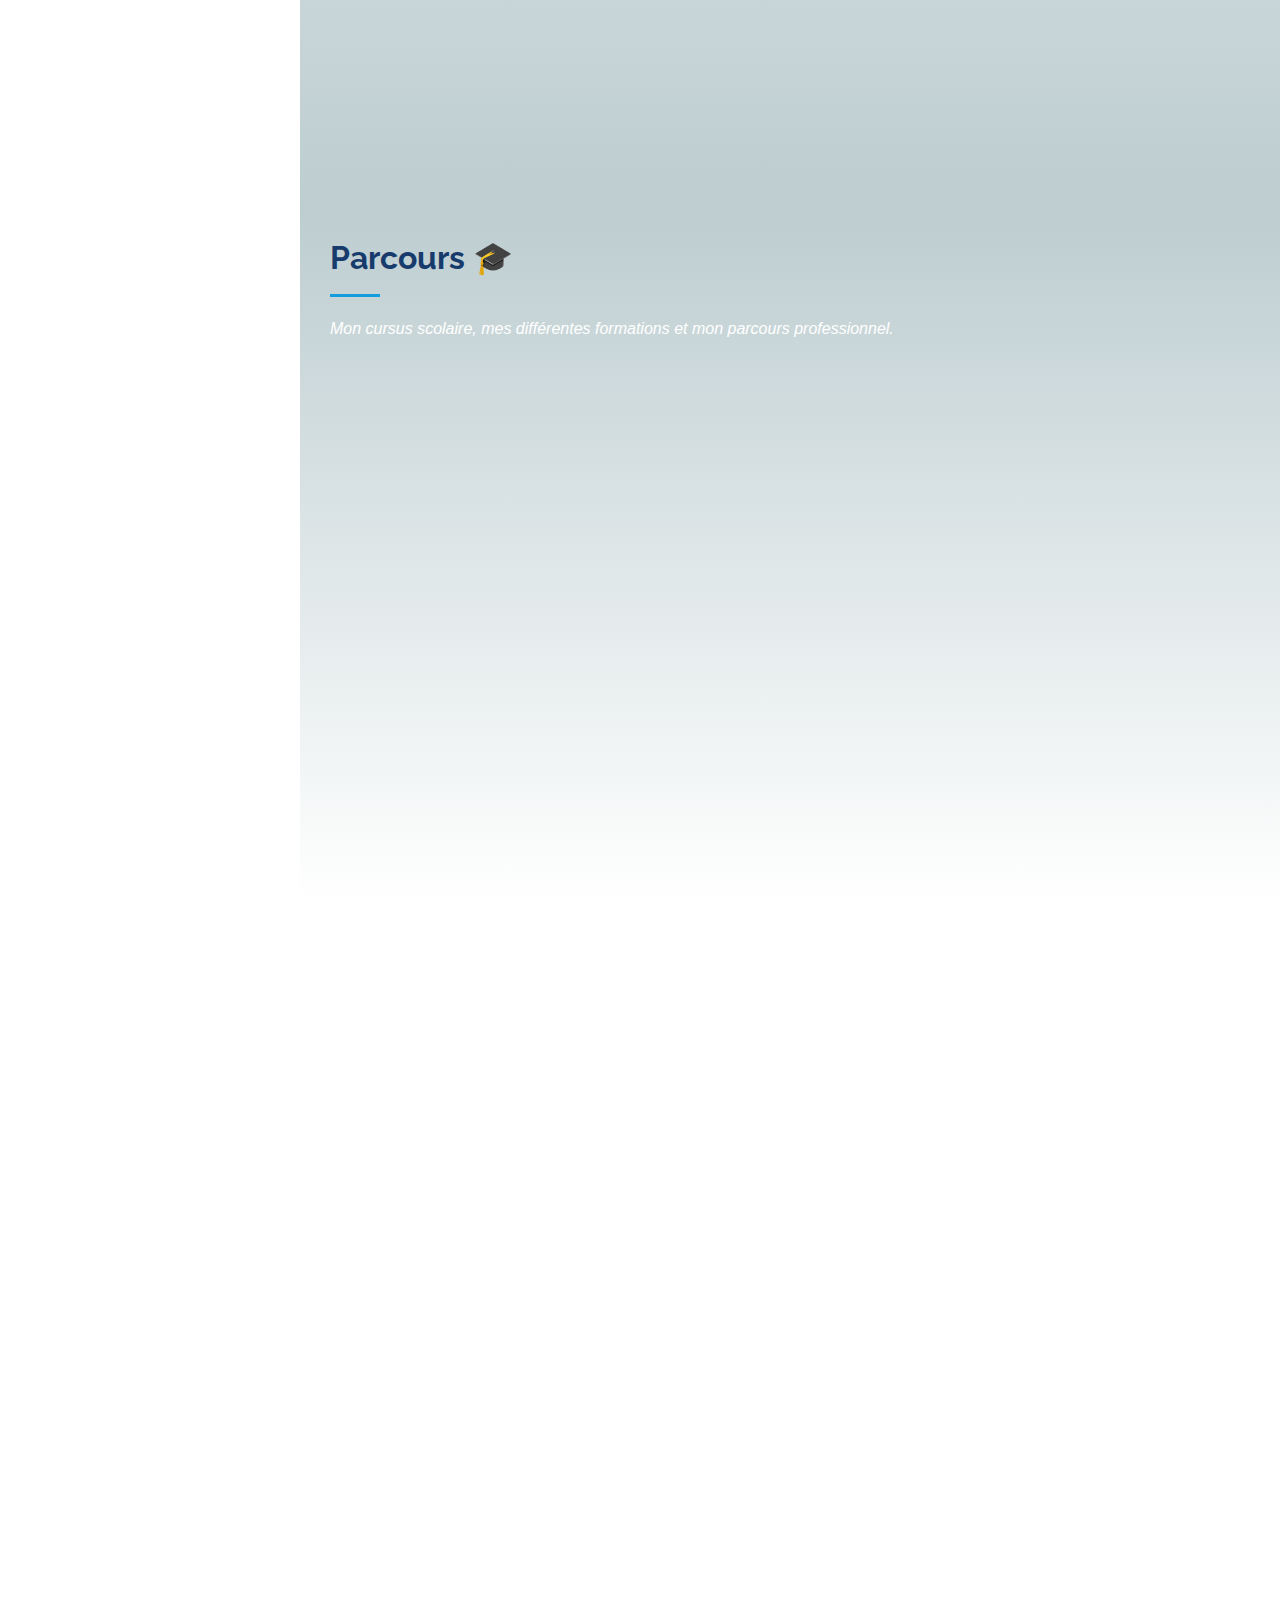
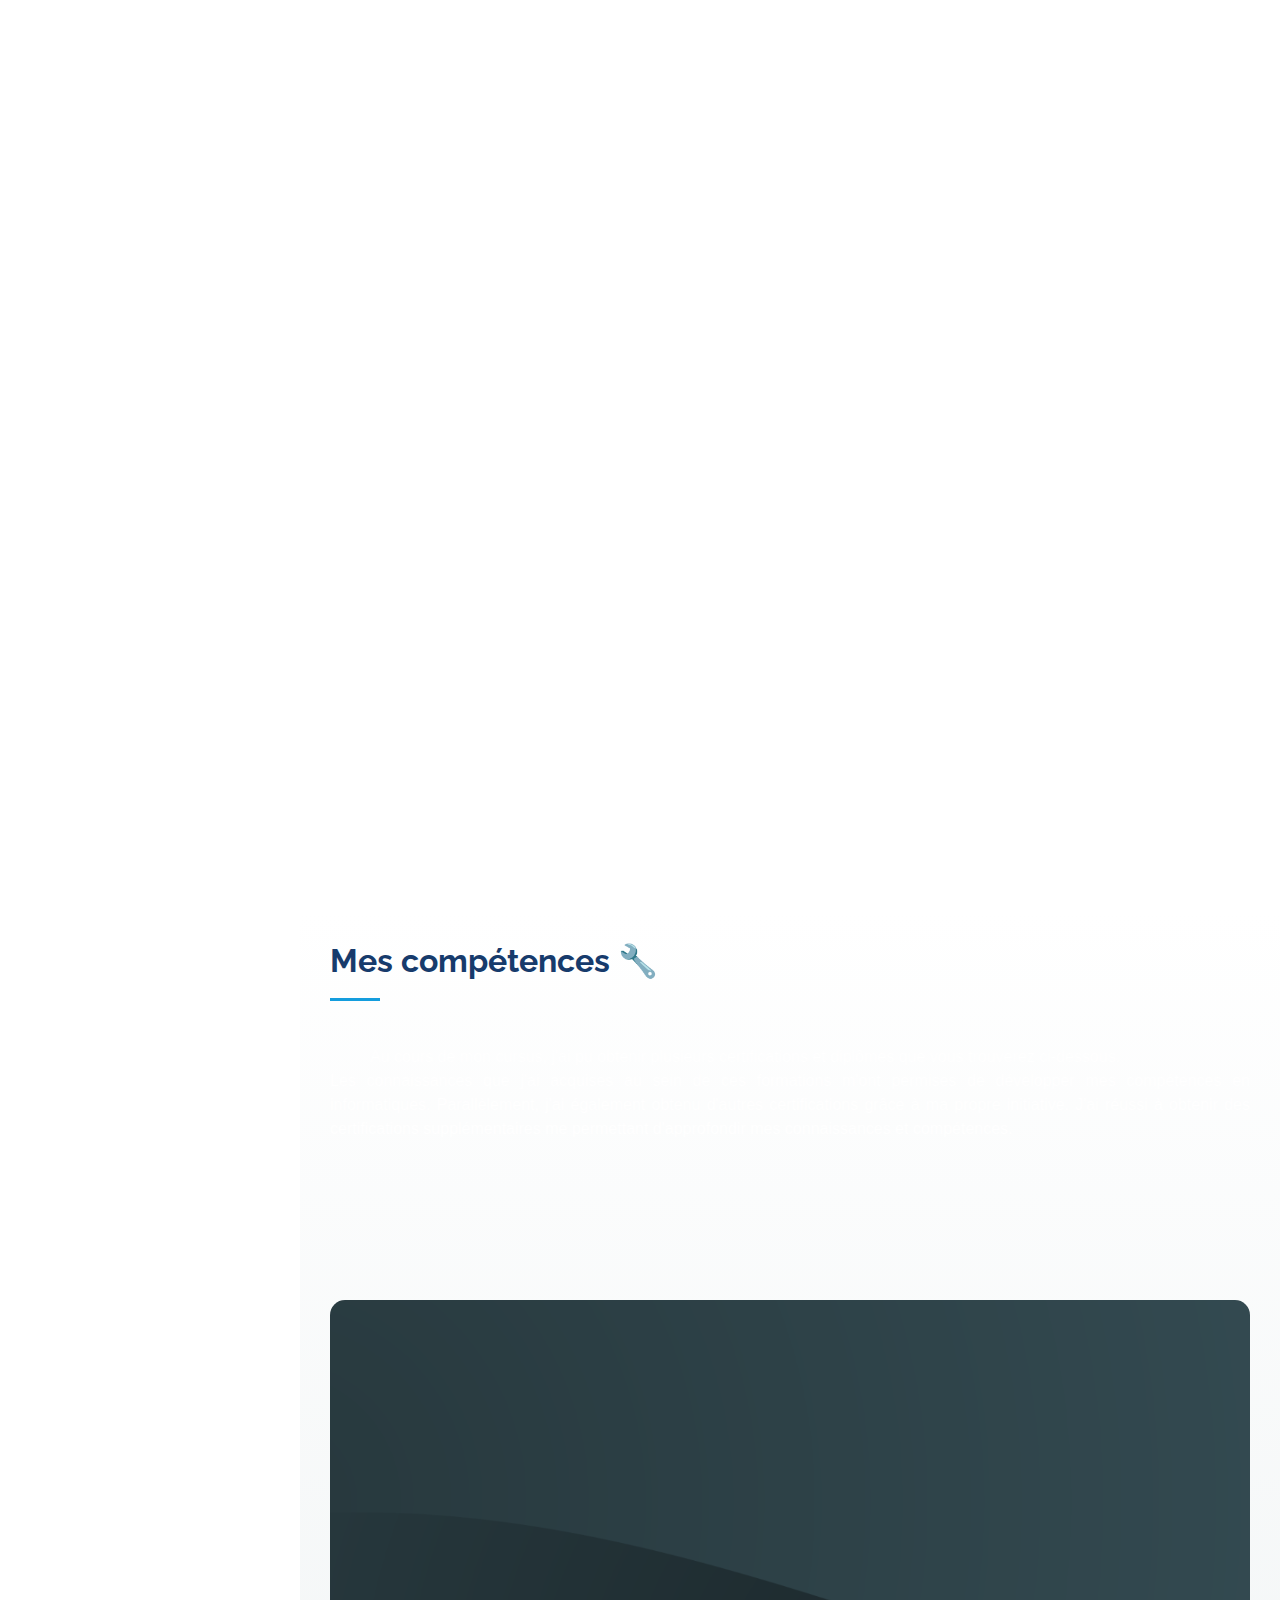
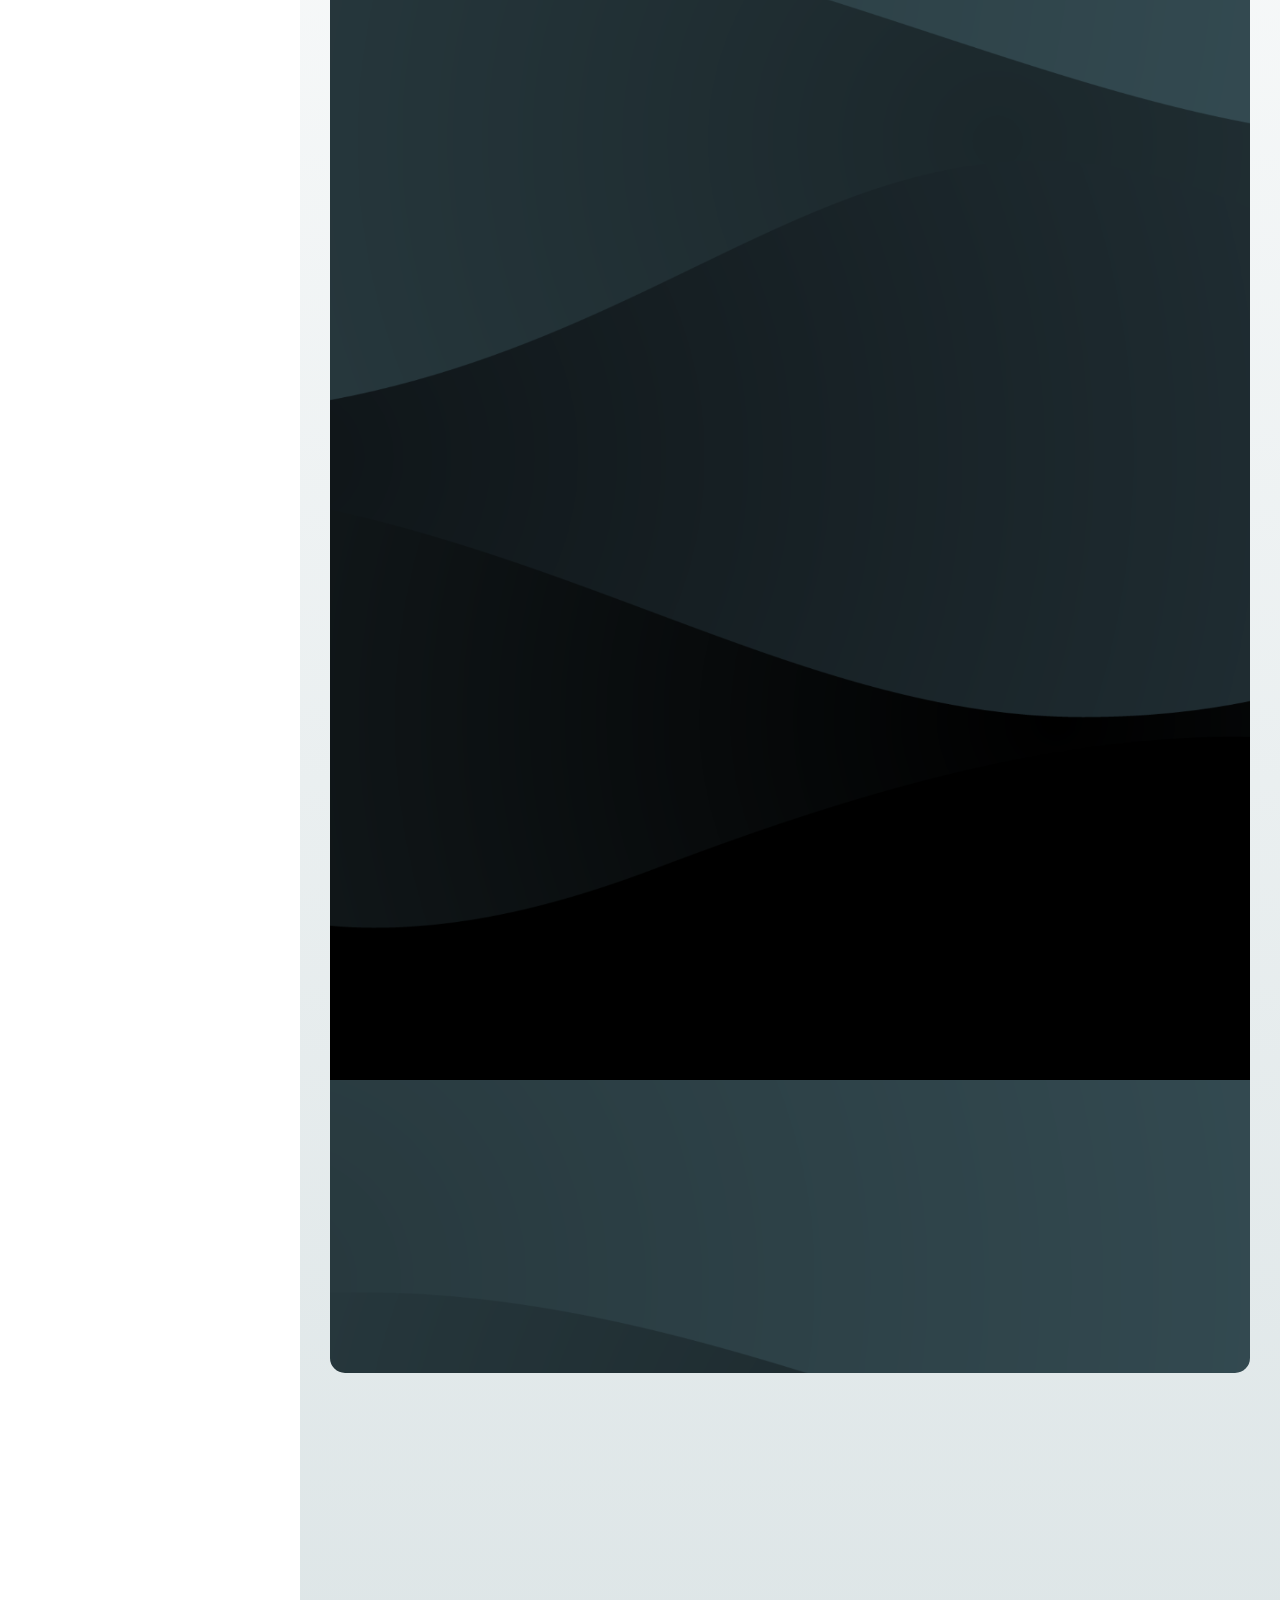
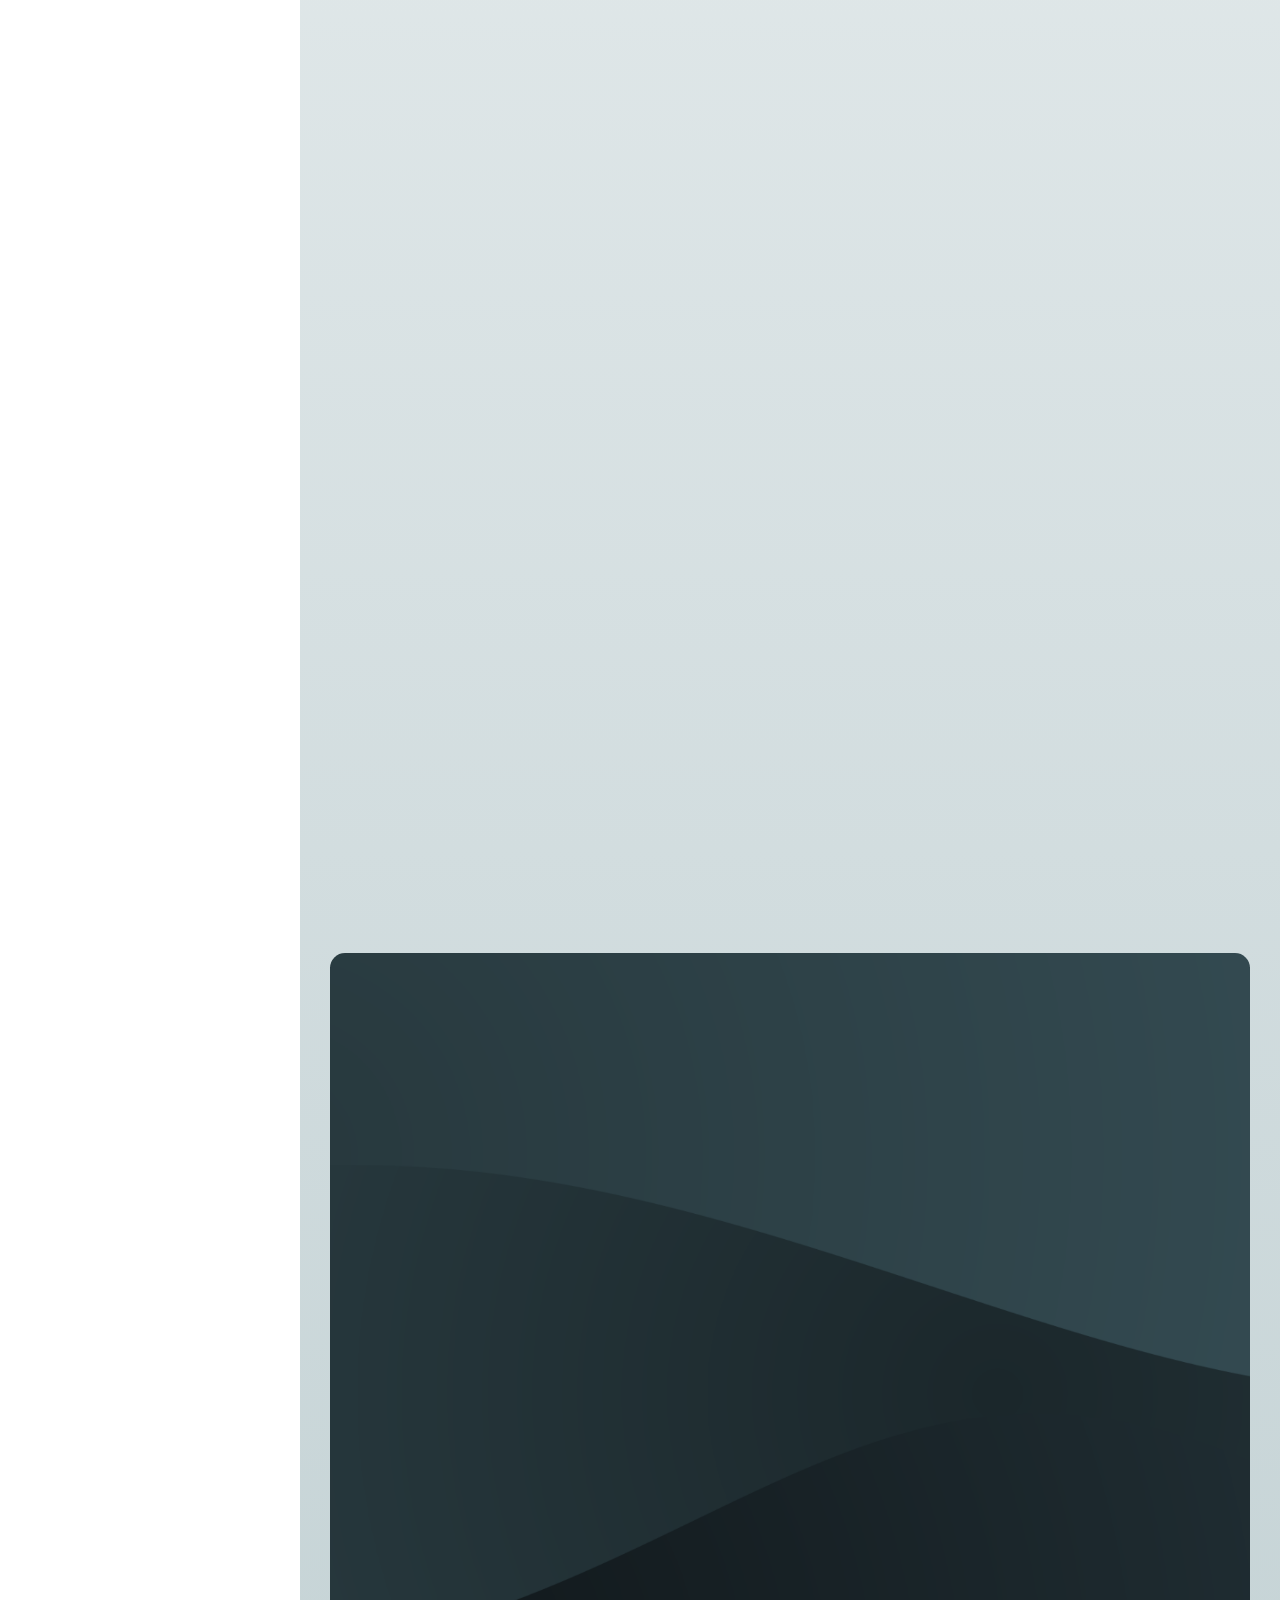
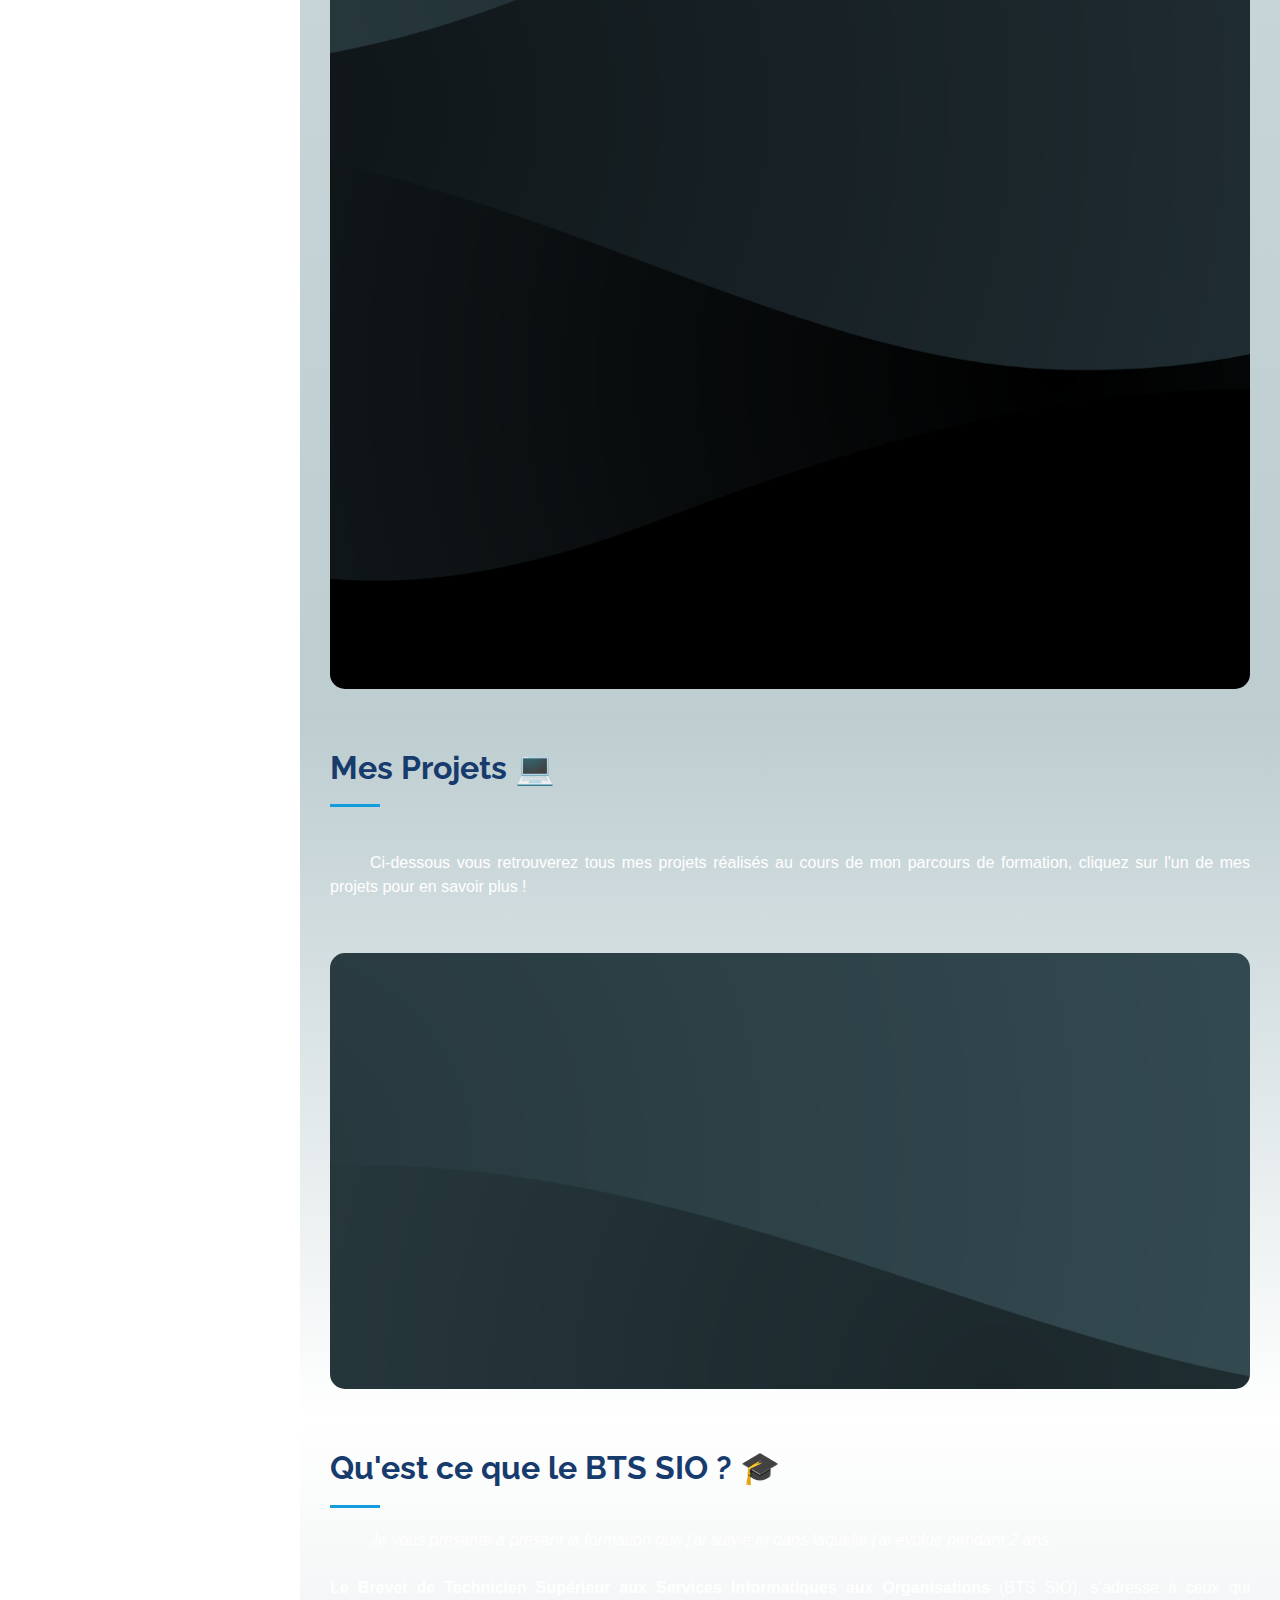
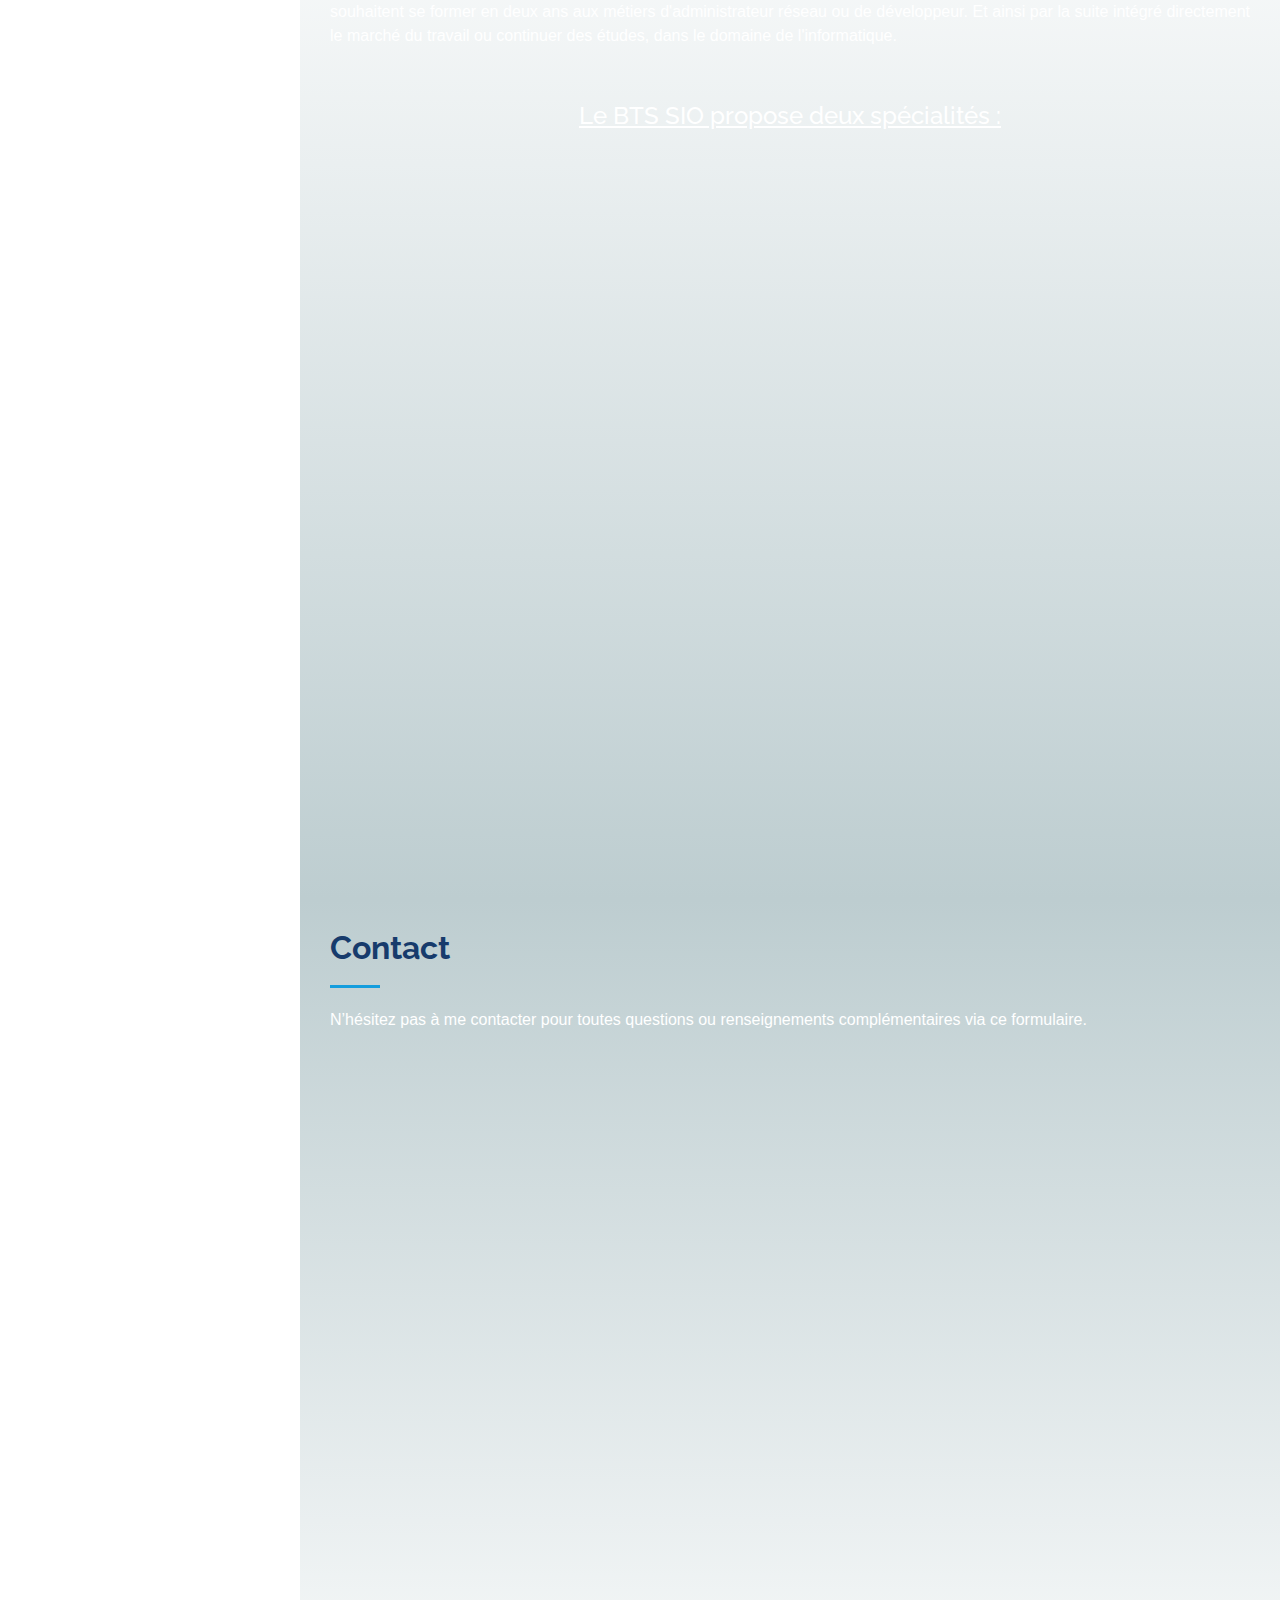
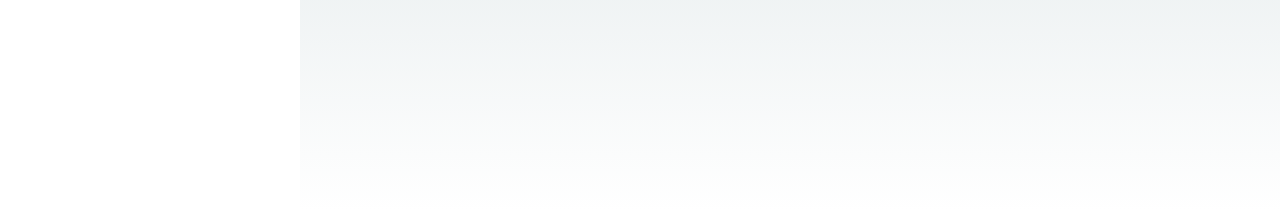
==== commit 8d289870: "first commit" ====
--- a/index.html
+++ b/index.html
@@ -513,7 +513,7 @@
             </div>
             <div class="col-lg-4 col-md-6 portfolio-item filter-certification">
               <div style="box-shadow:8px 8px 10px 0 rgba(0,0,0,0.5)" class="portfolio-wrap container-img">
-                <img src="portfolio/img/diplômes%20-%20certifications/Certification-PIX-cut.png"class="img-fluid" alt="">
+                <img src="portfolio/img/diplômes%20-%20certifications/Certification-PIX-cut.png" class="img-fluid" alt="">
                 <div class="portfolio-links">
                   <a href="portfolio/img/diplômes%20-%20certifications/Certification-PIX.png" class="portfolio-lightbox" title="Certification PIX <br> Obtenue en 2ème année de BTS SIO  (Mars 2022)."><i class="bi bi-eye-fill"></i> <h6>Détails</h6></a>
                   <a href="portfolio/img/diplômes%20-%20certifications/Certification-PIX.pdf" target="_blank">
@@ -1084,7 +1084,7 @@
   <section style="background: linear-gradient(to top, #bdcdd0, #ffffff); height: 1080px" id="portfolio" class="portfolio section-bg">
     <div class="container">
       <div class="section-title">
-        <h2>Qu'est ce que le BTS SIO 🎓 ?</h2>
+        <h2>Qu'est ce que le BTS SIO ? 🎓</h2>
         <p style="text-align: justify"> <i> <span class="alinea-text">Je</span> vous présente à présent la formation que j'ai suivie et dans laquelle j'ai évolué pendant 2 ans.</i>
           <br><br>
           <b>Le Brevet de Technicien Supérieur aux Services Informatiques aux Organisations</b> (BTS SIO),
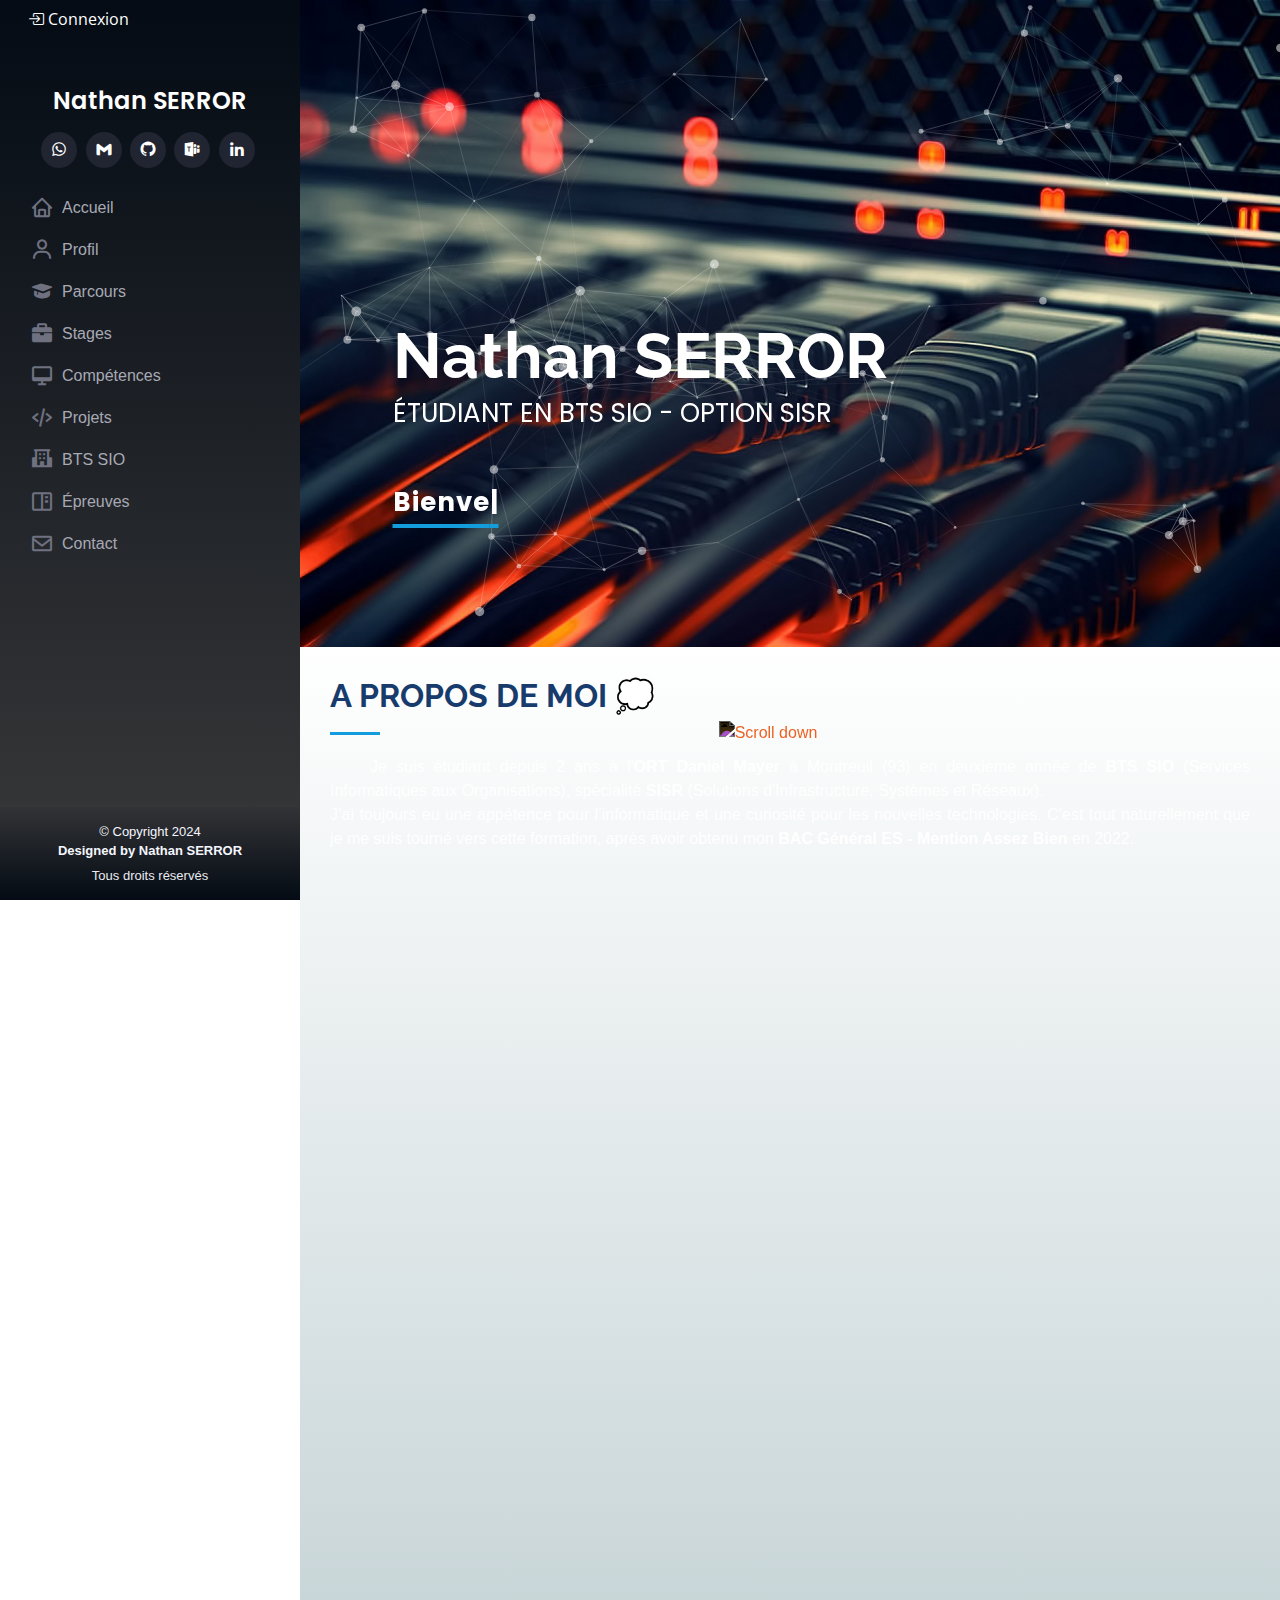
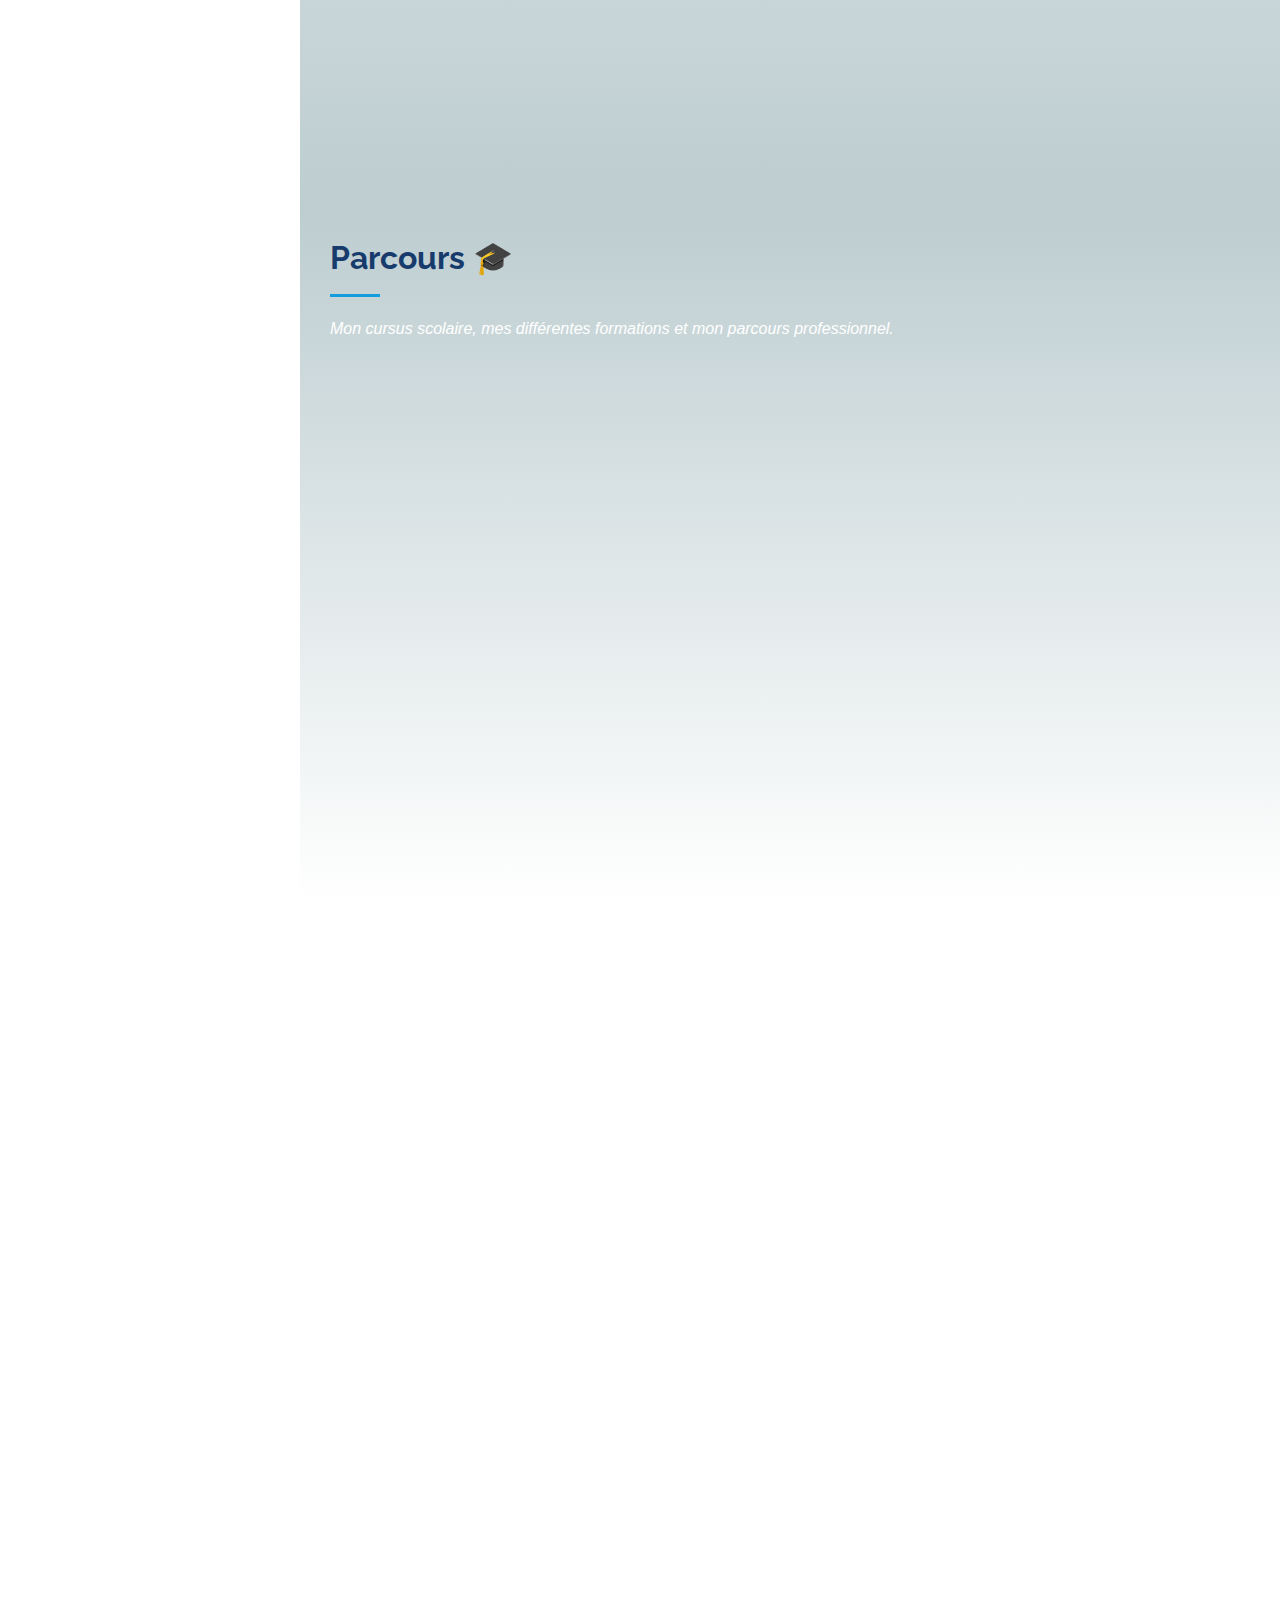
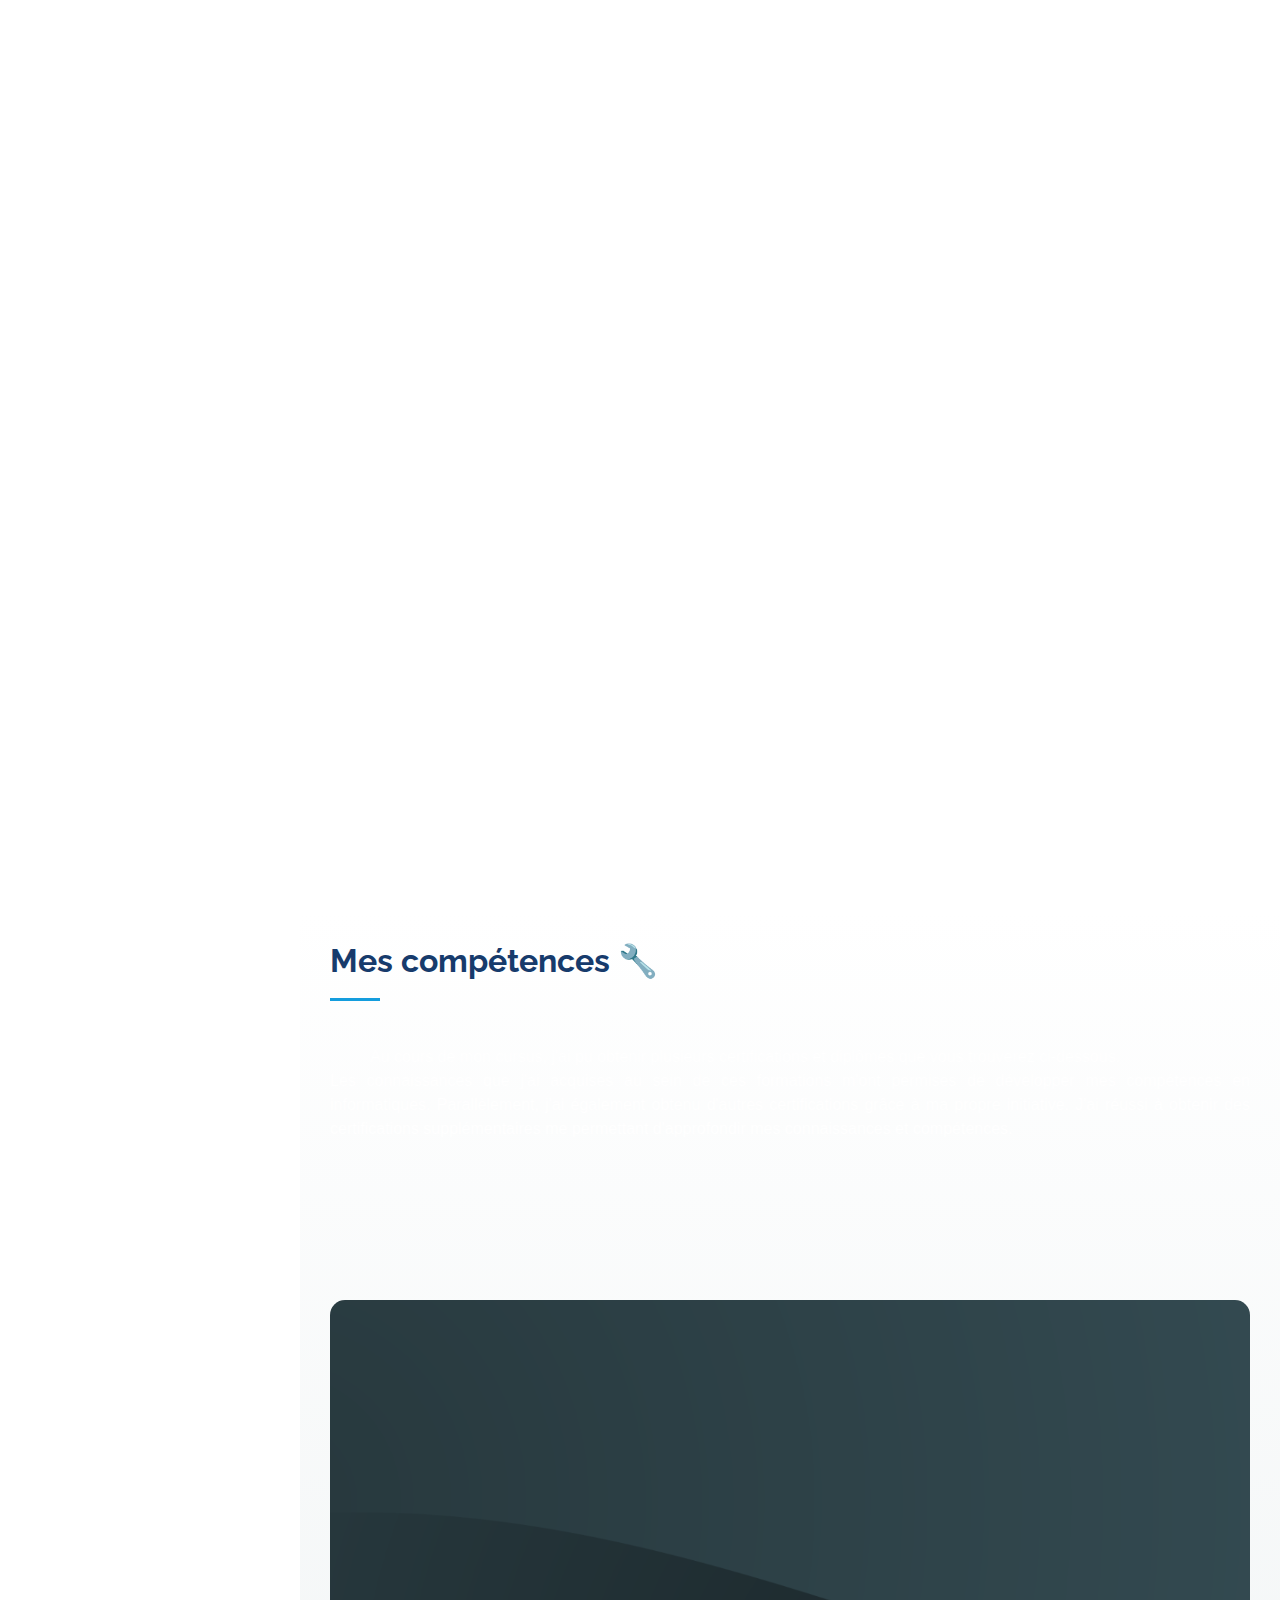
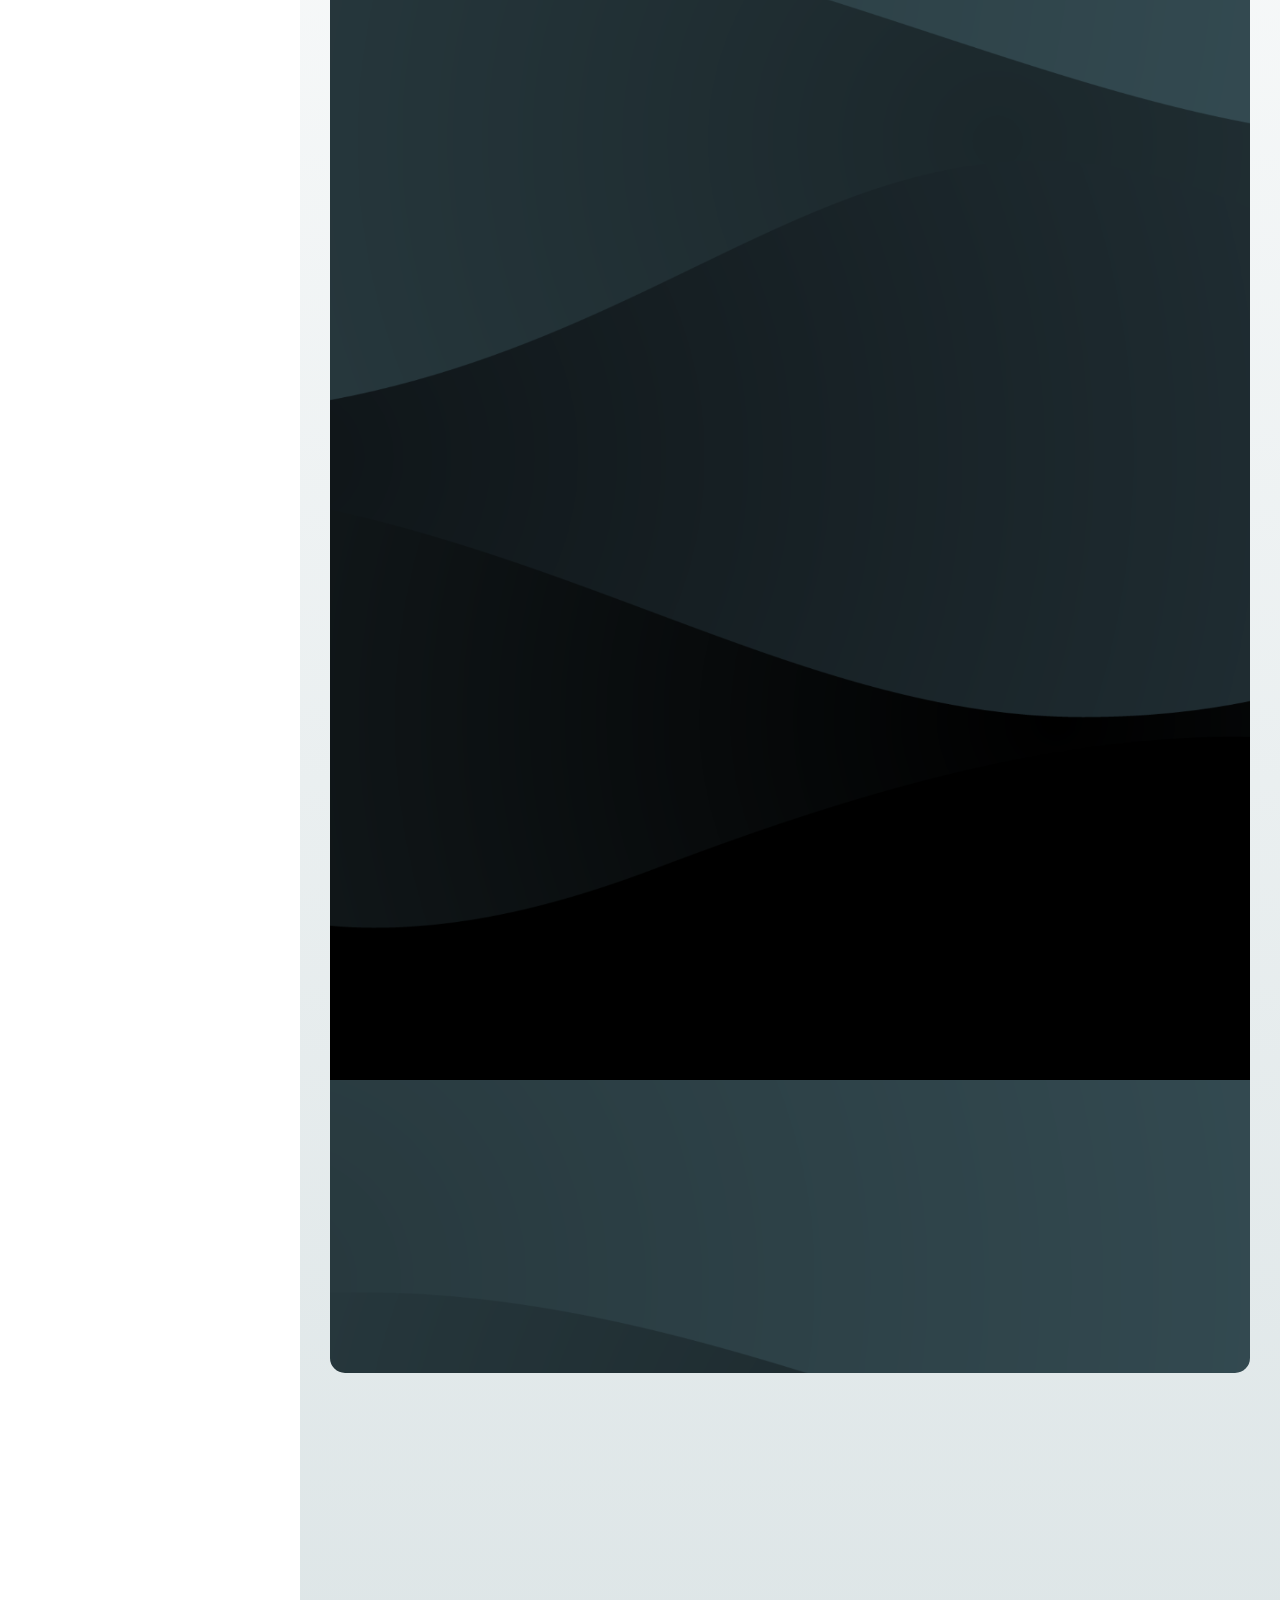
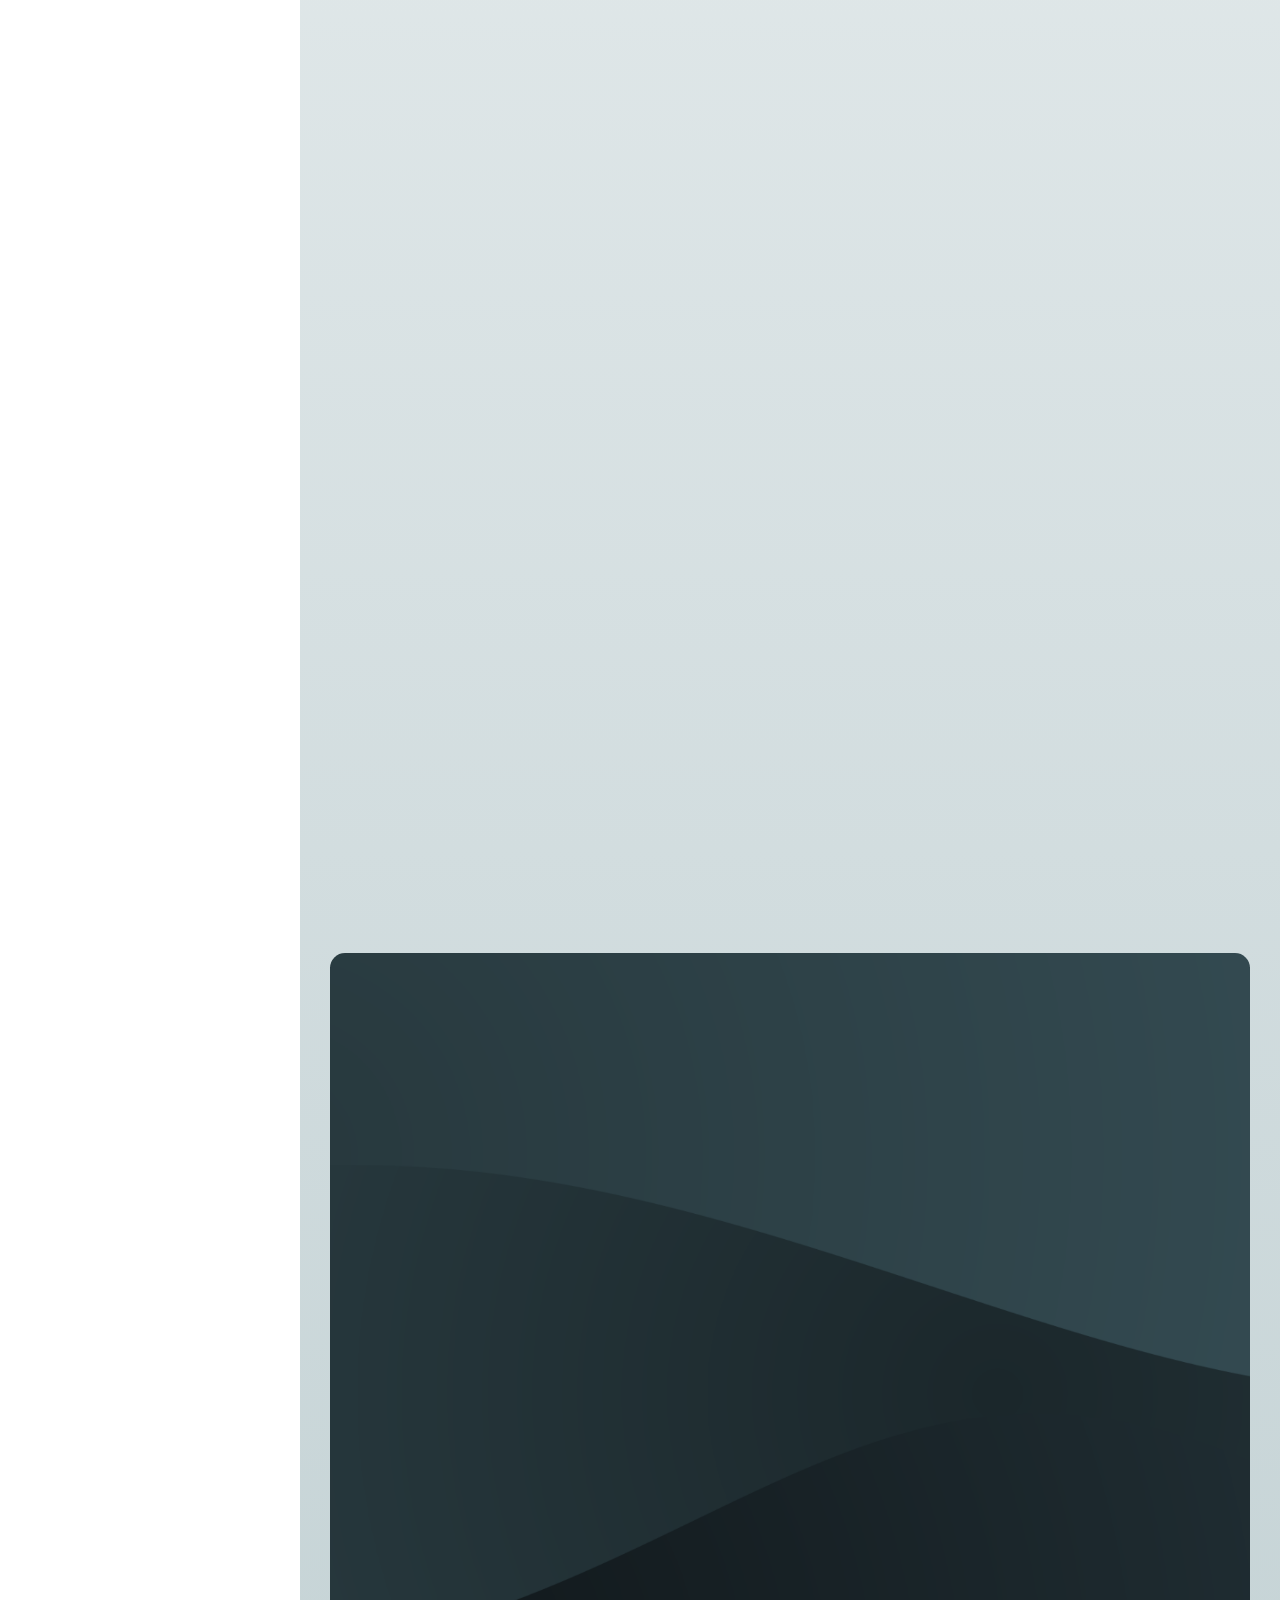
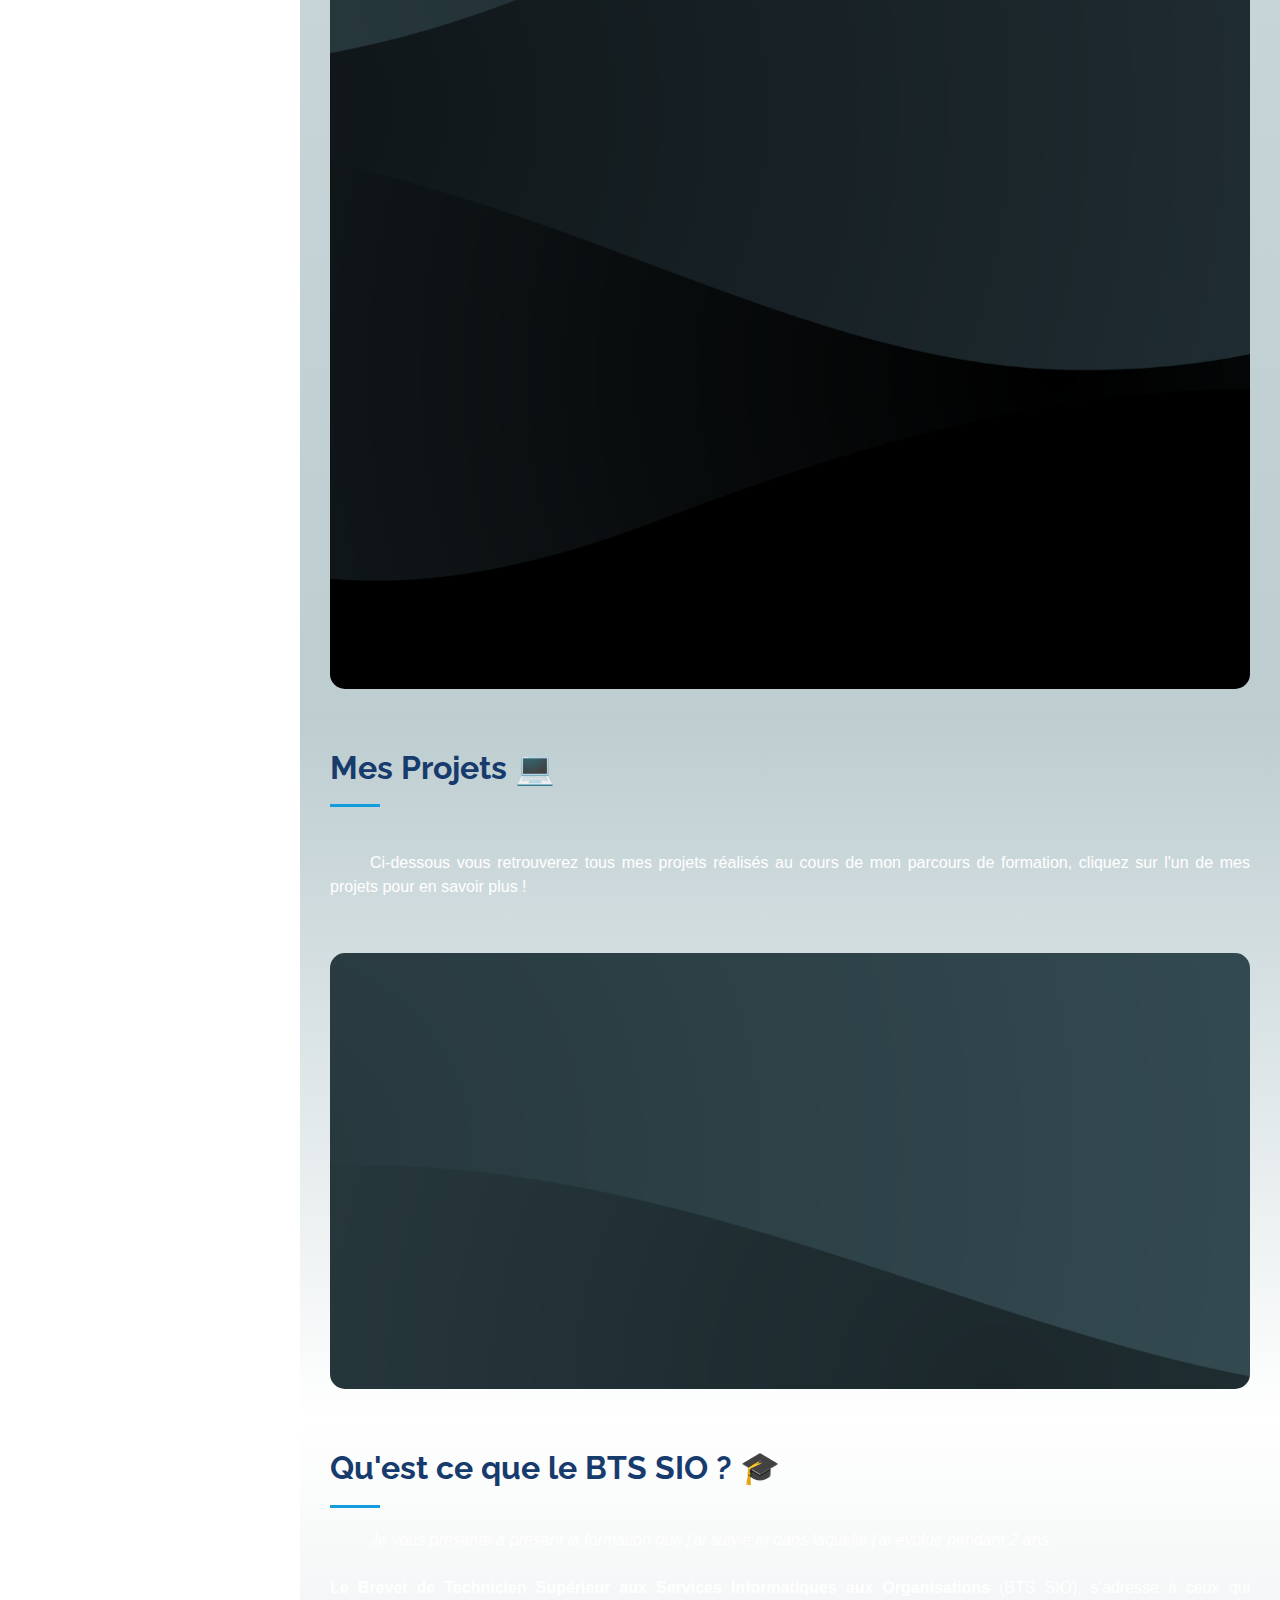
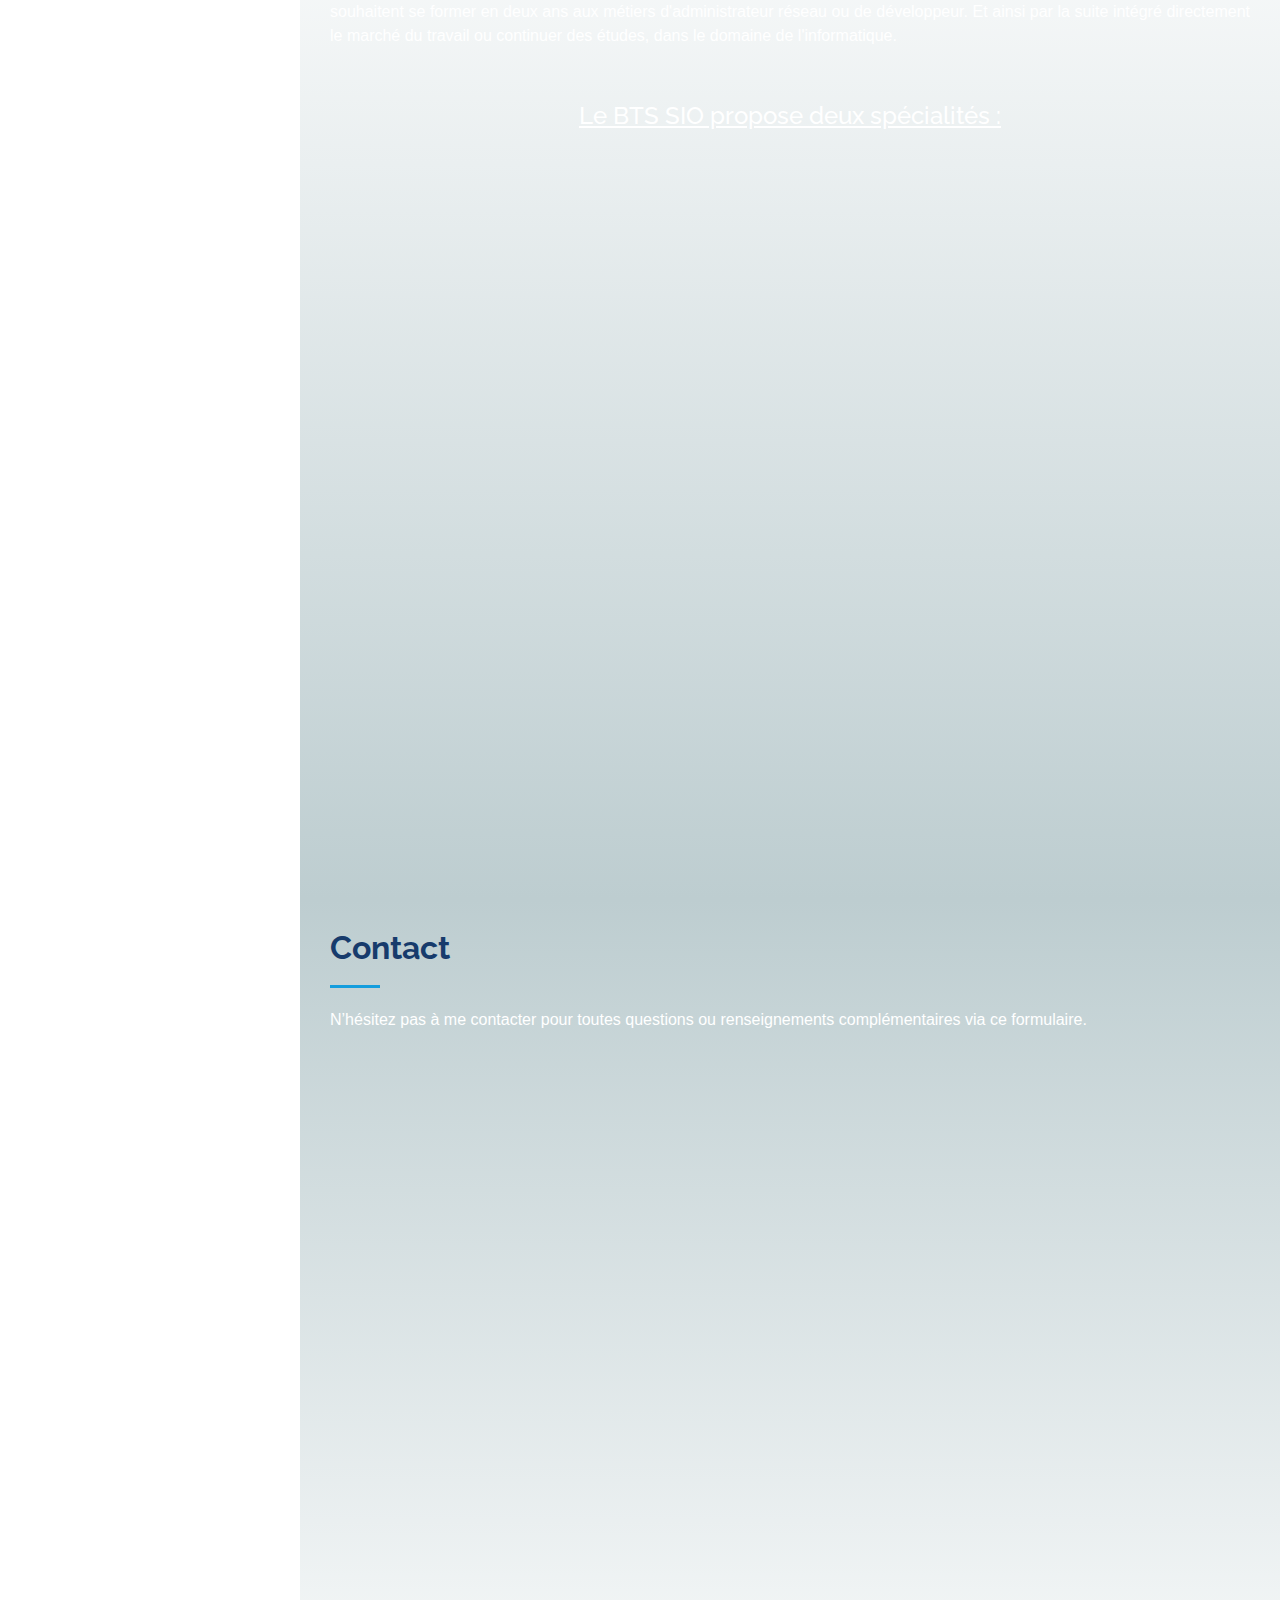
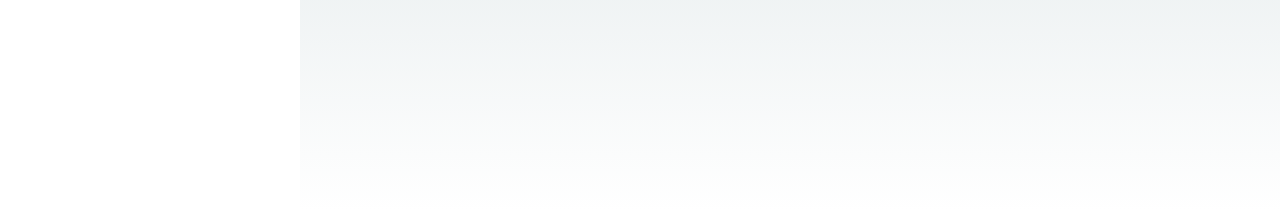
==== commit ef3e2acb: "first commit" ====
--- a/index.html
+++ b/index.html
@@ -75,7 +75,7 @@
   <div class="d-flex flex-column">
     <div class="profile">
 
-      <!-- Bouton de déconnexion -->
+      <!-- Bouton de connexion -->
       <button style="color: white;" onmouseover="this.style.color='red'" onmouseout="this.style.color='white'" id="logout-btn" class="btn">
         <i class="bi bi-box-arrow-in-right"></i>
         Connexion
@@ -85,7 +85,7 @@
         // Fonction de gestionnaire d'événement pour le clic du bouton
         function logout() {
           // Rediriger vers la nouvelle URL
-          window.location.href = 'https://nathanser.github.io/portfolio-admin/';
+          window.location.href = 'login.html';
         }
         // Ajouter un écouteur d'événements au bouton de déconnexion
         let logoutBtn = document.getElementById("logout-btn");
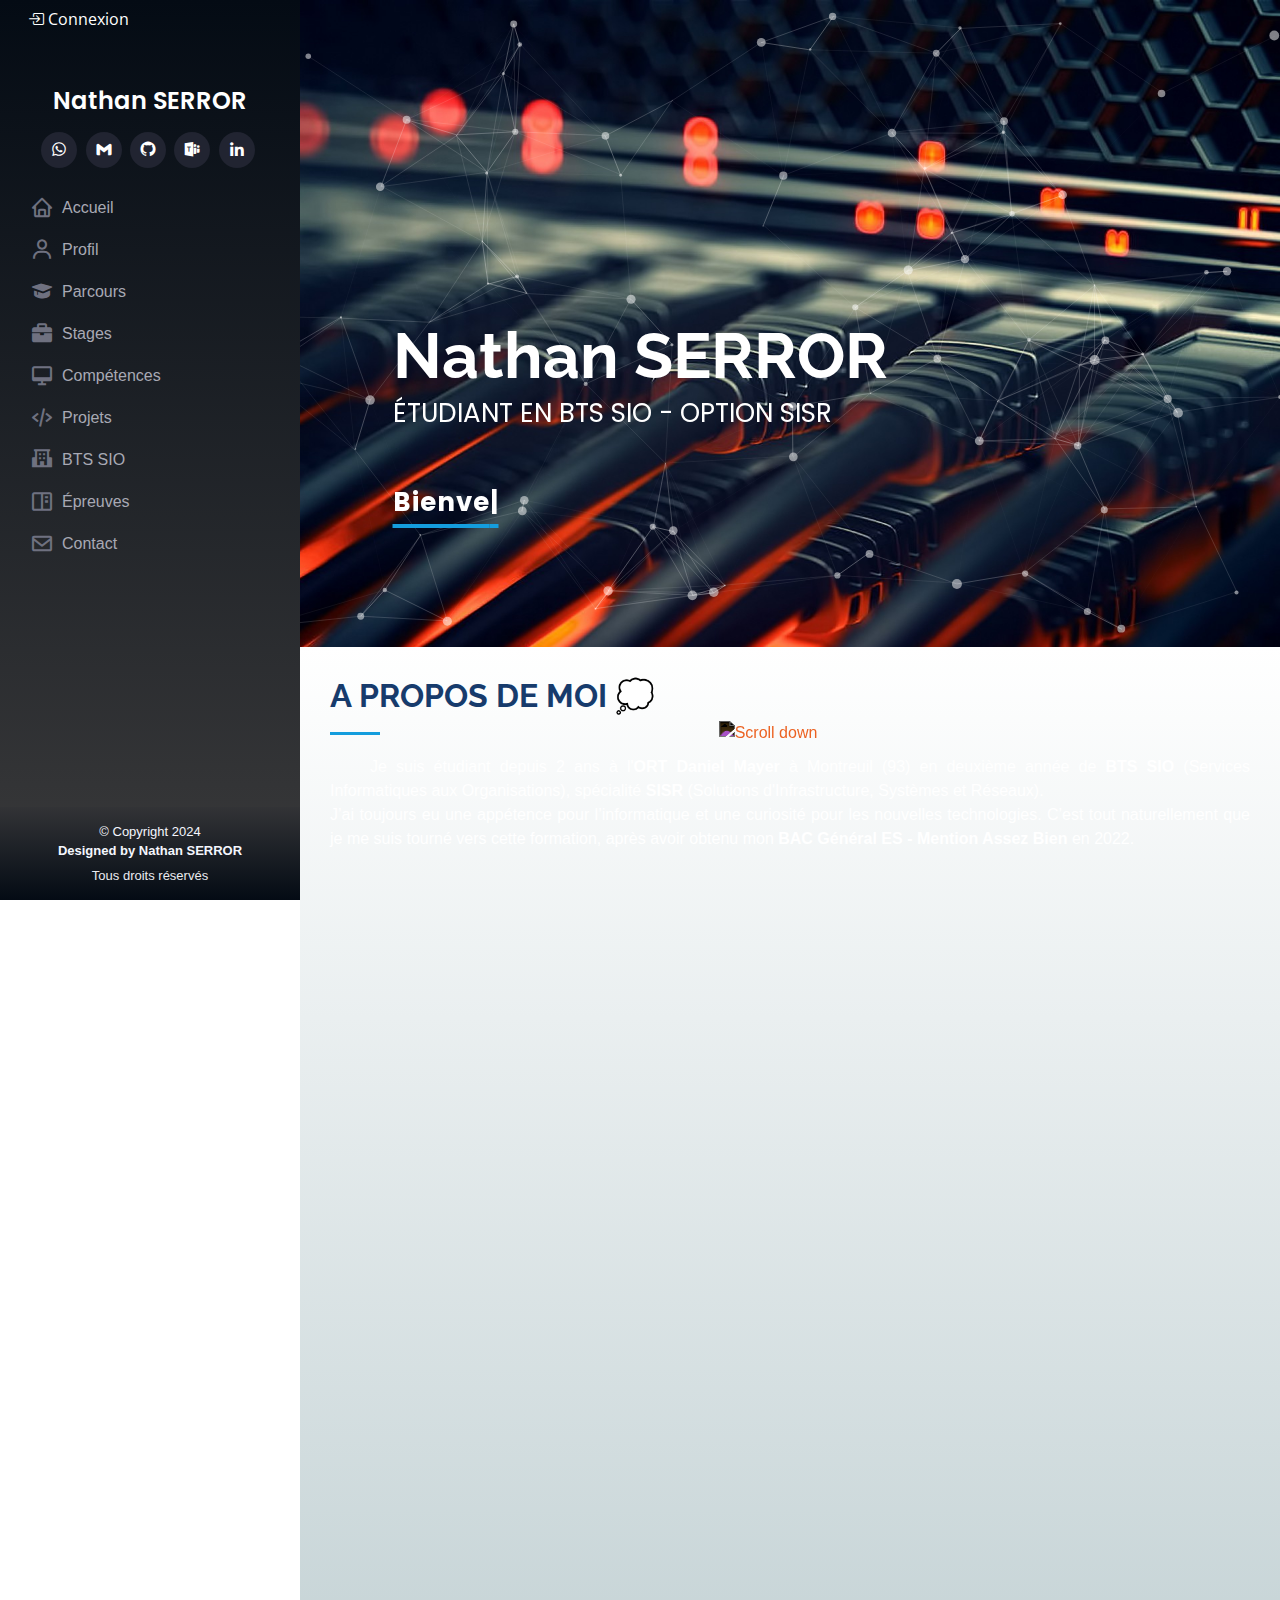
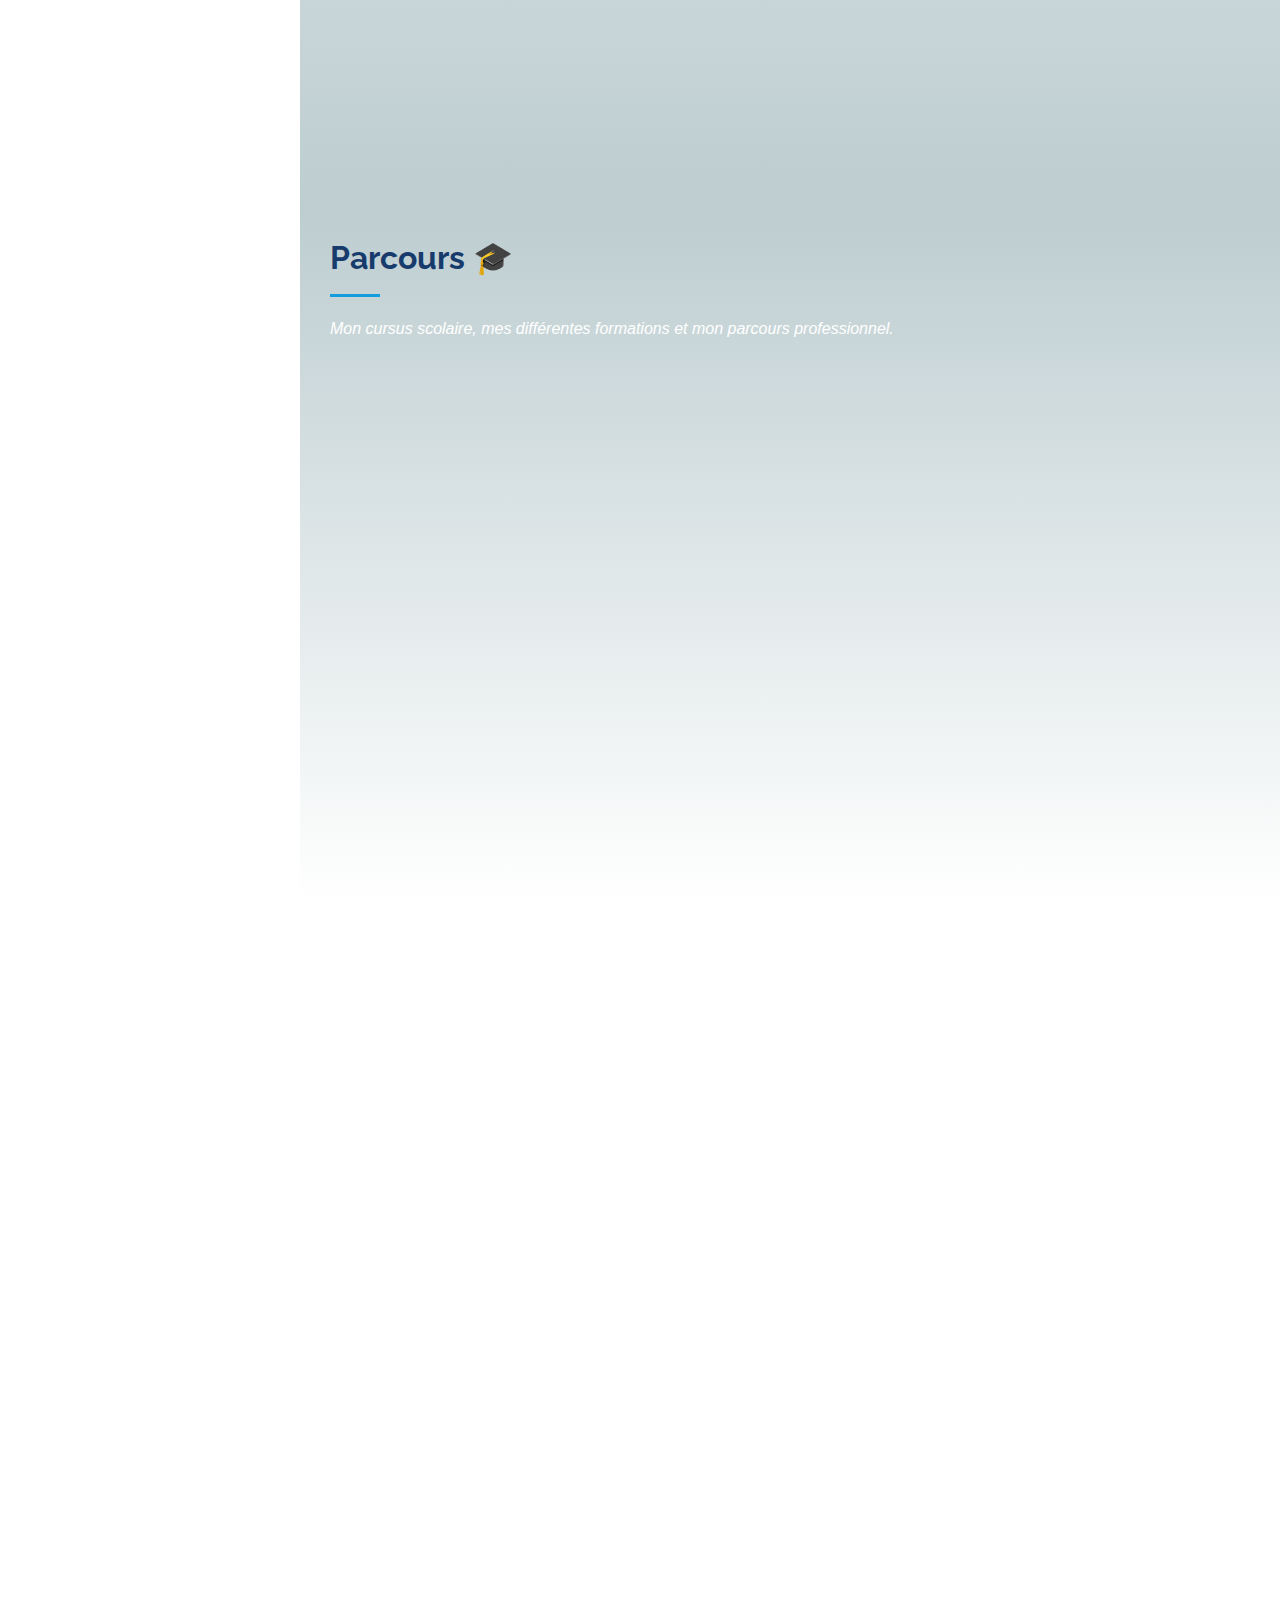
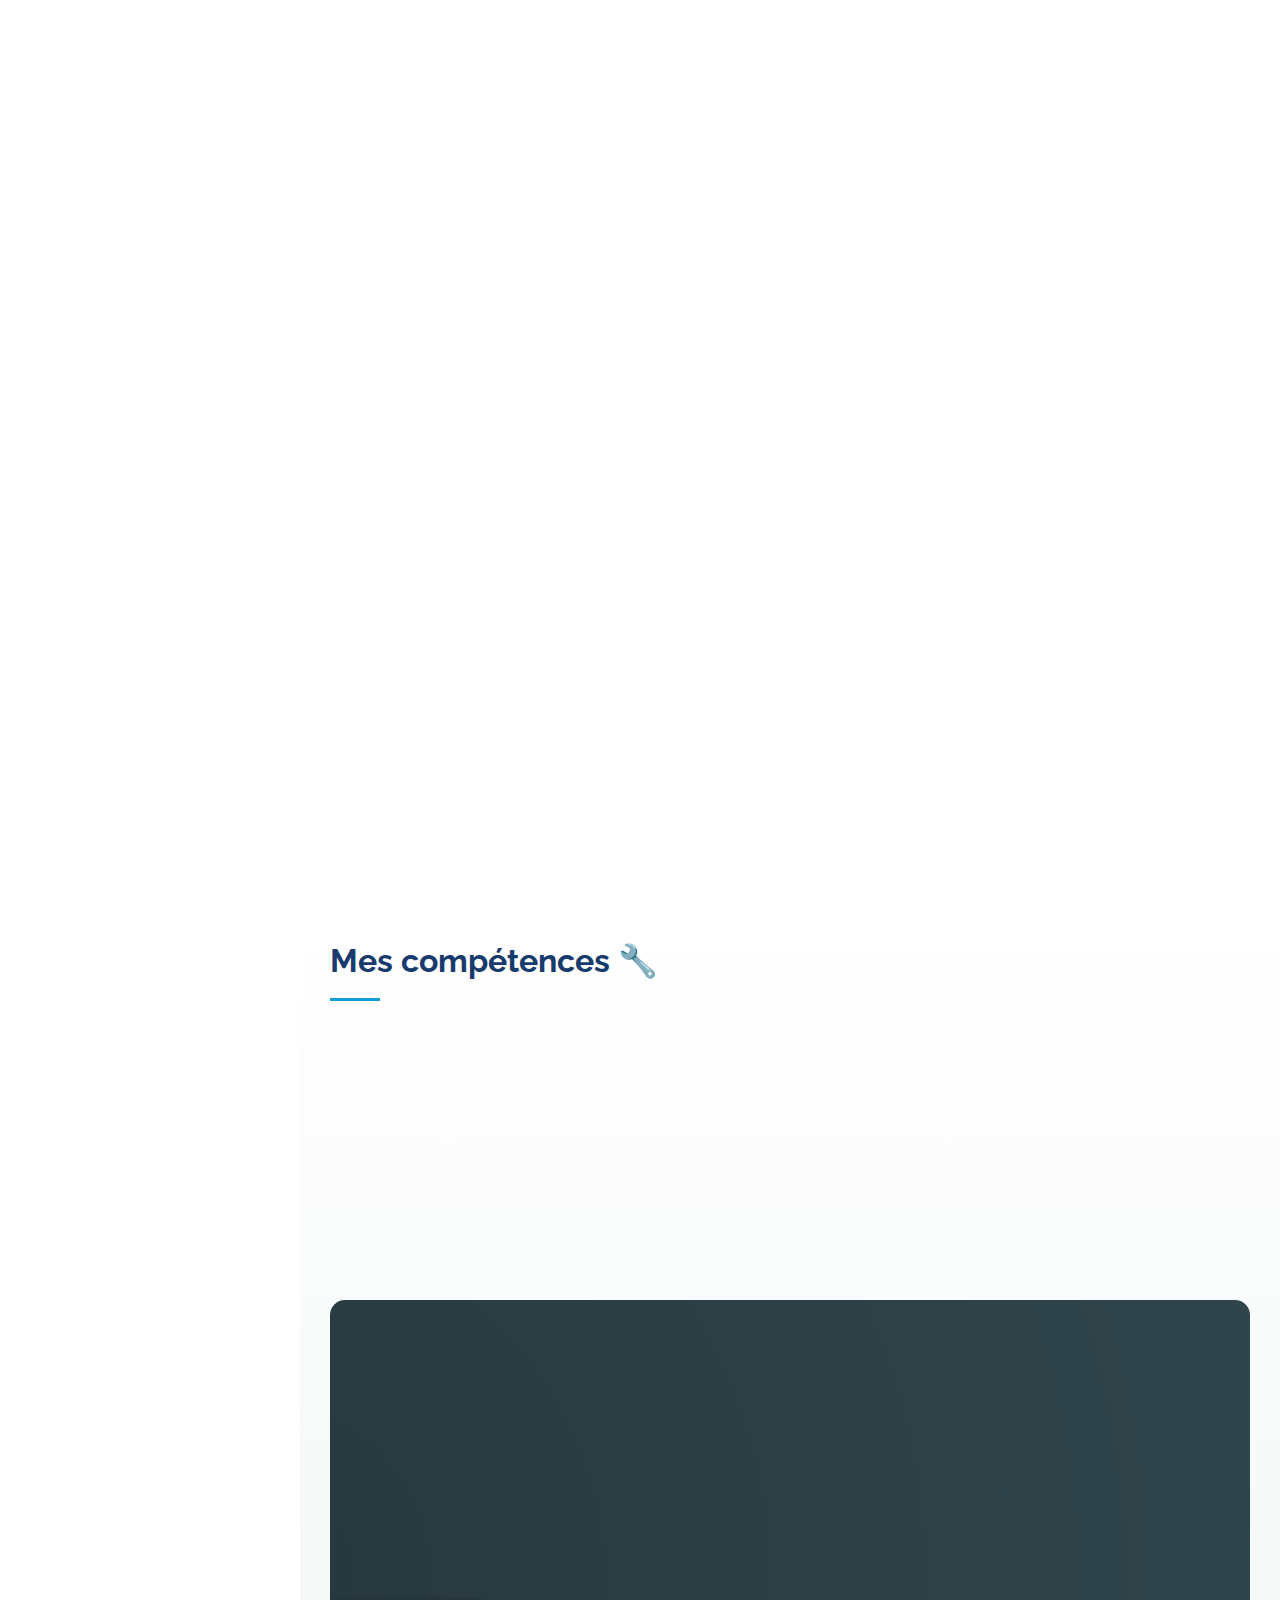
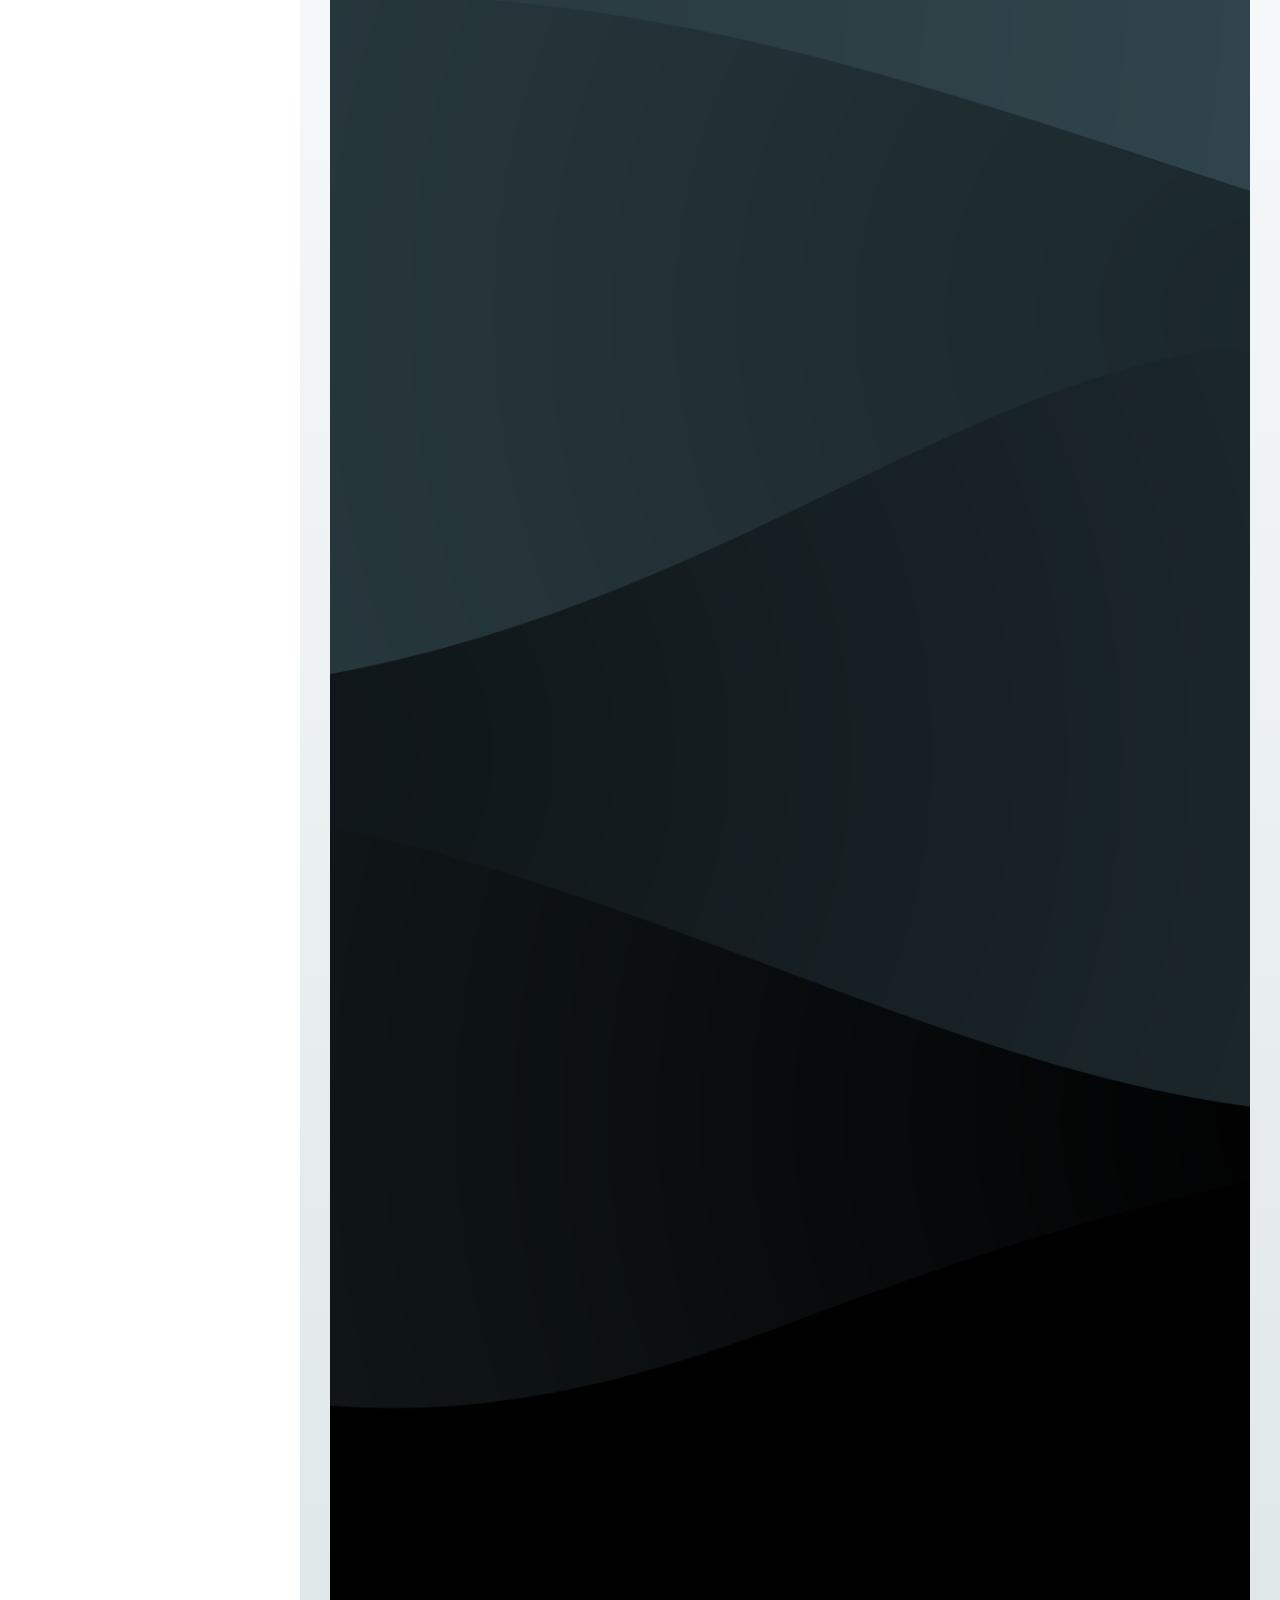
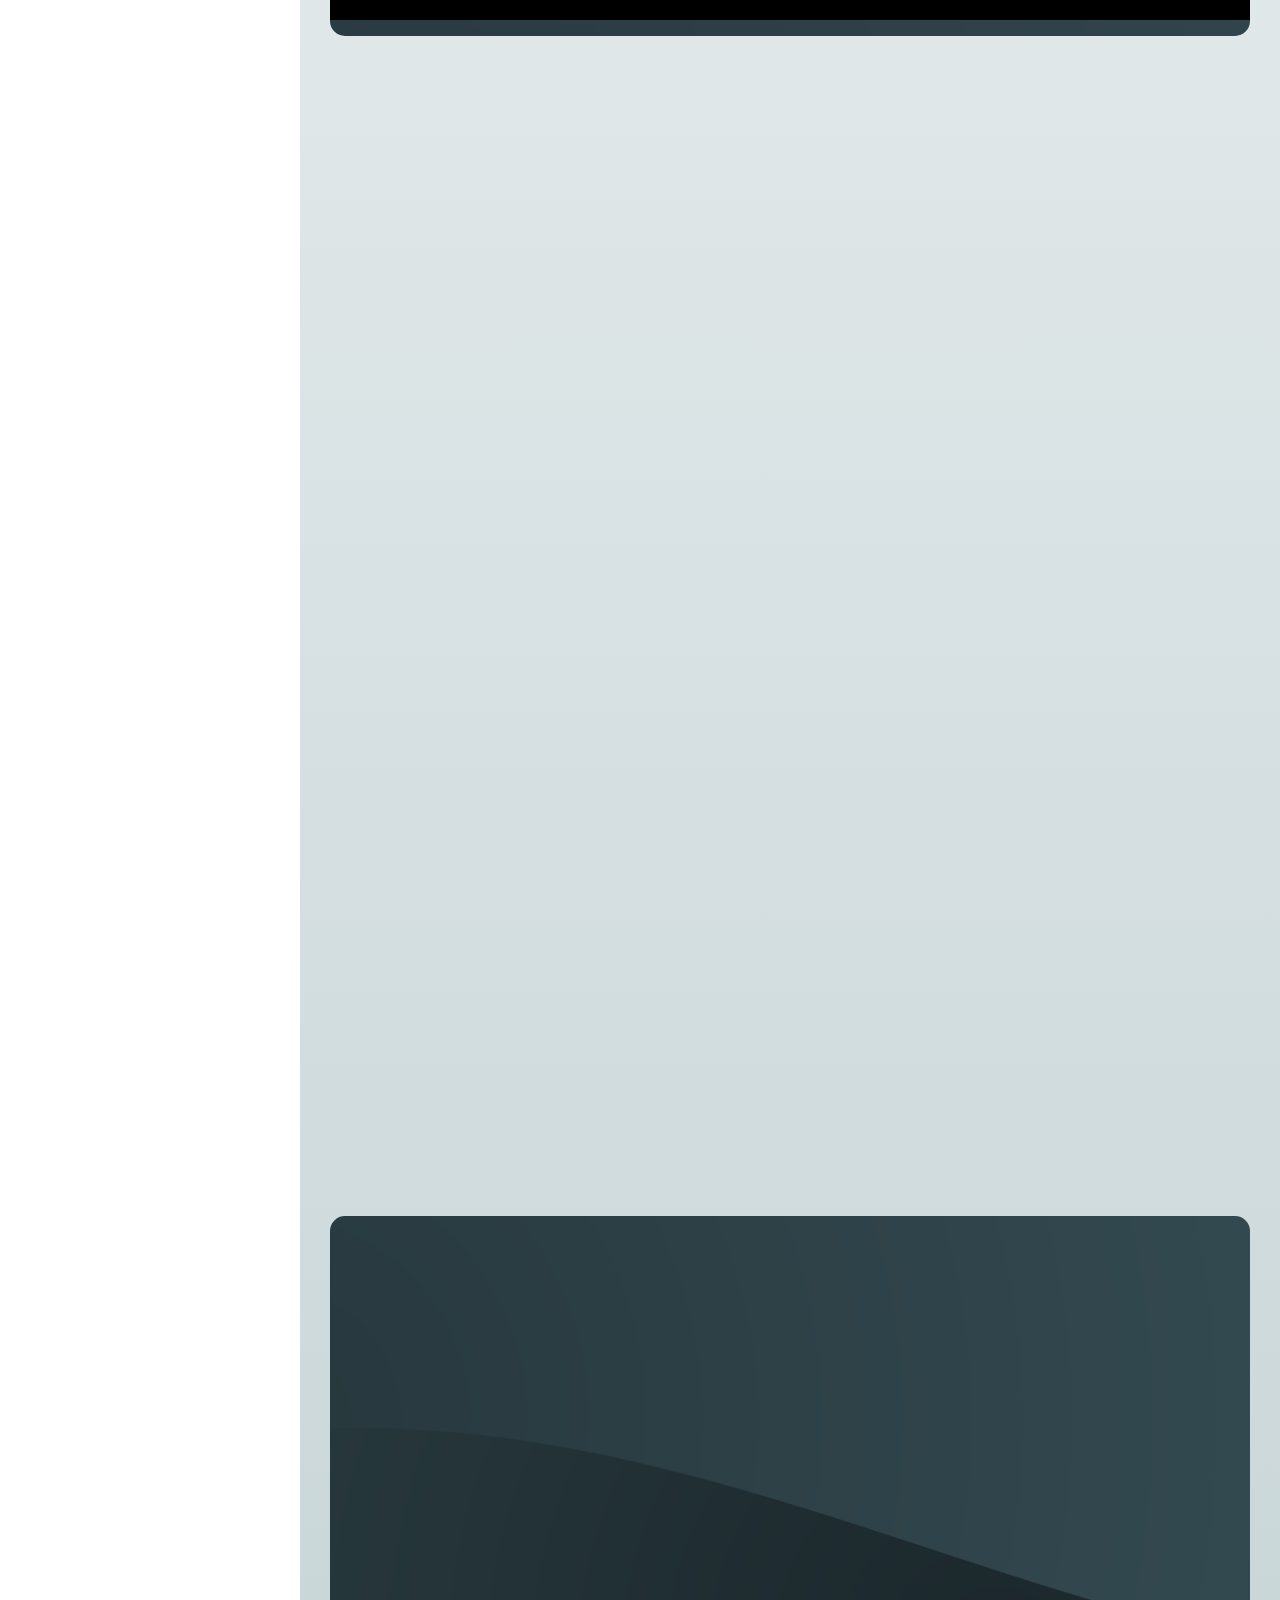
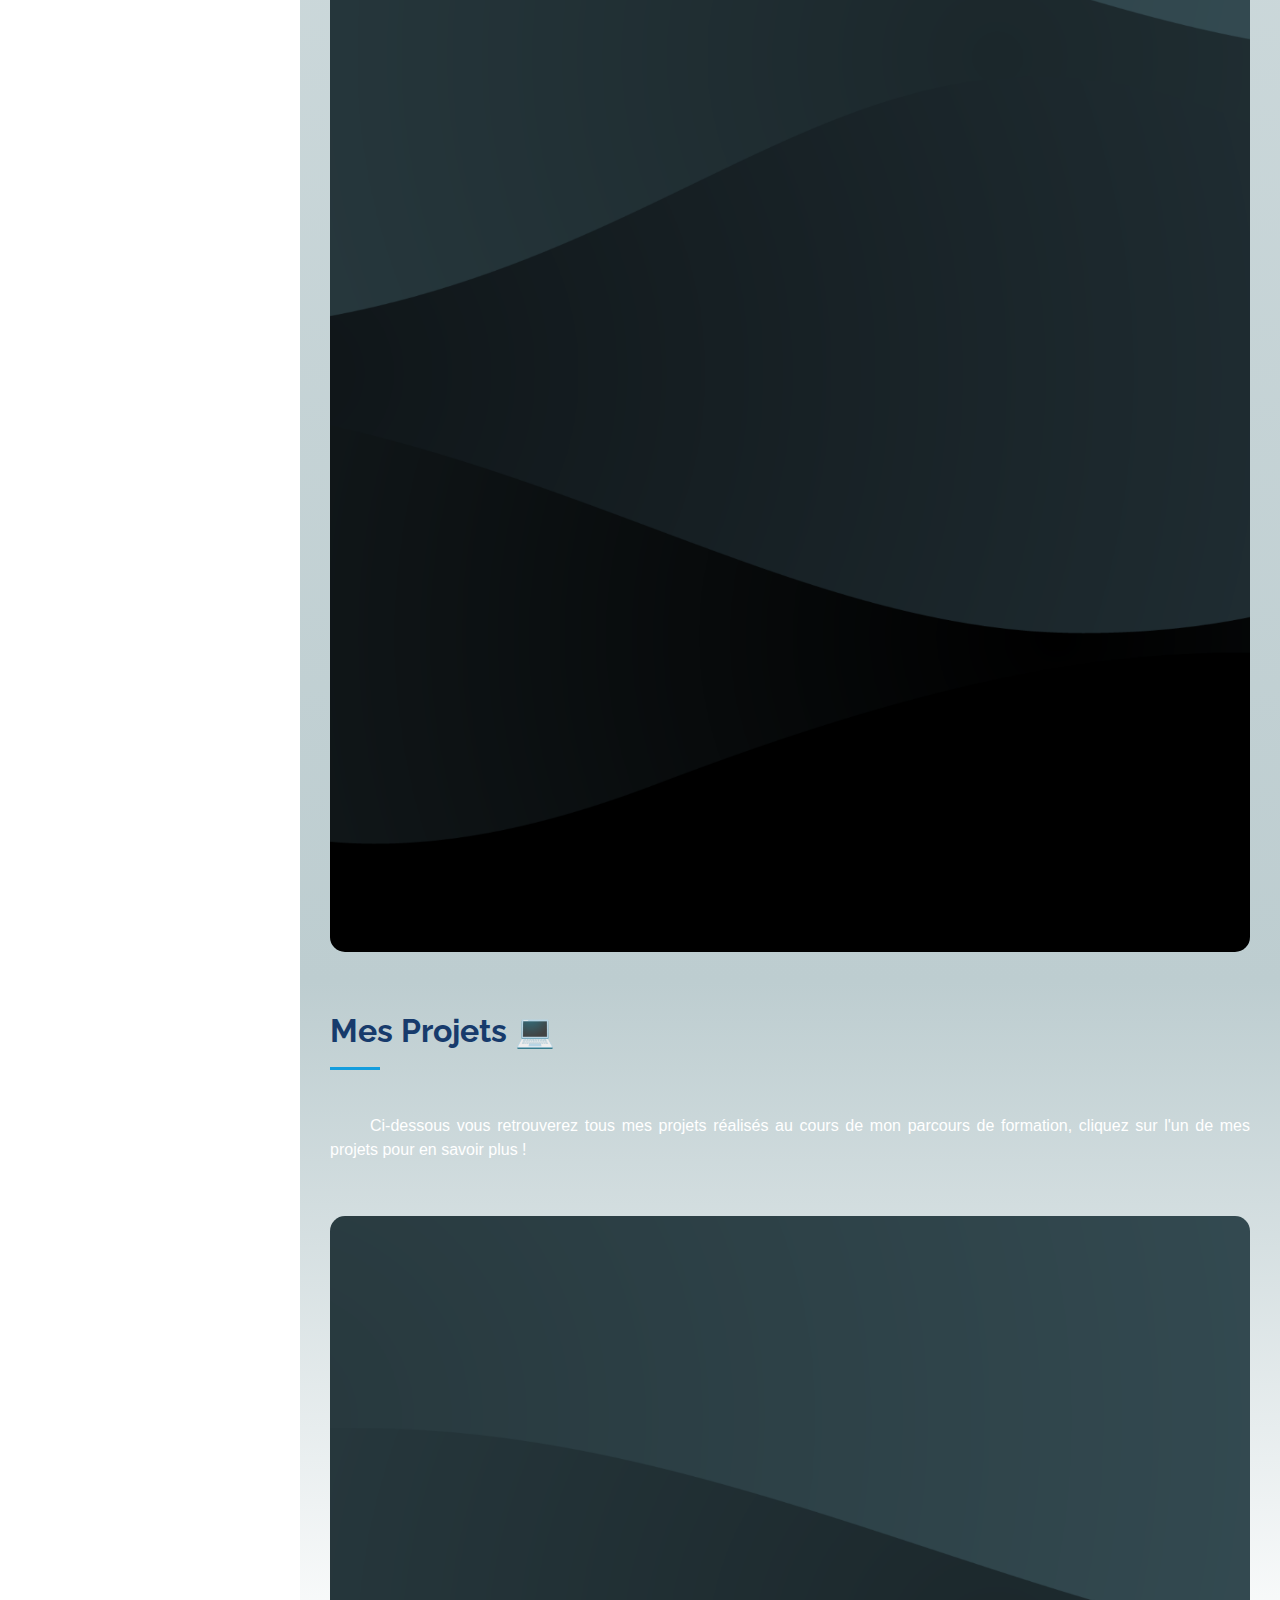
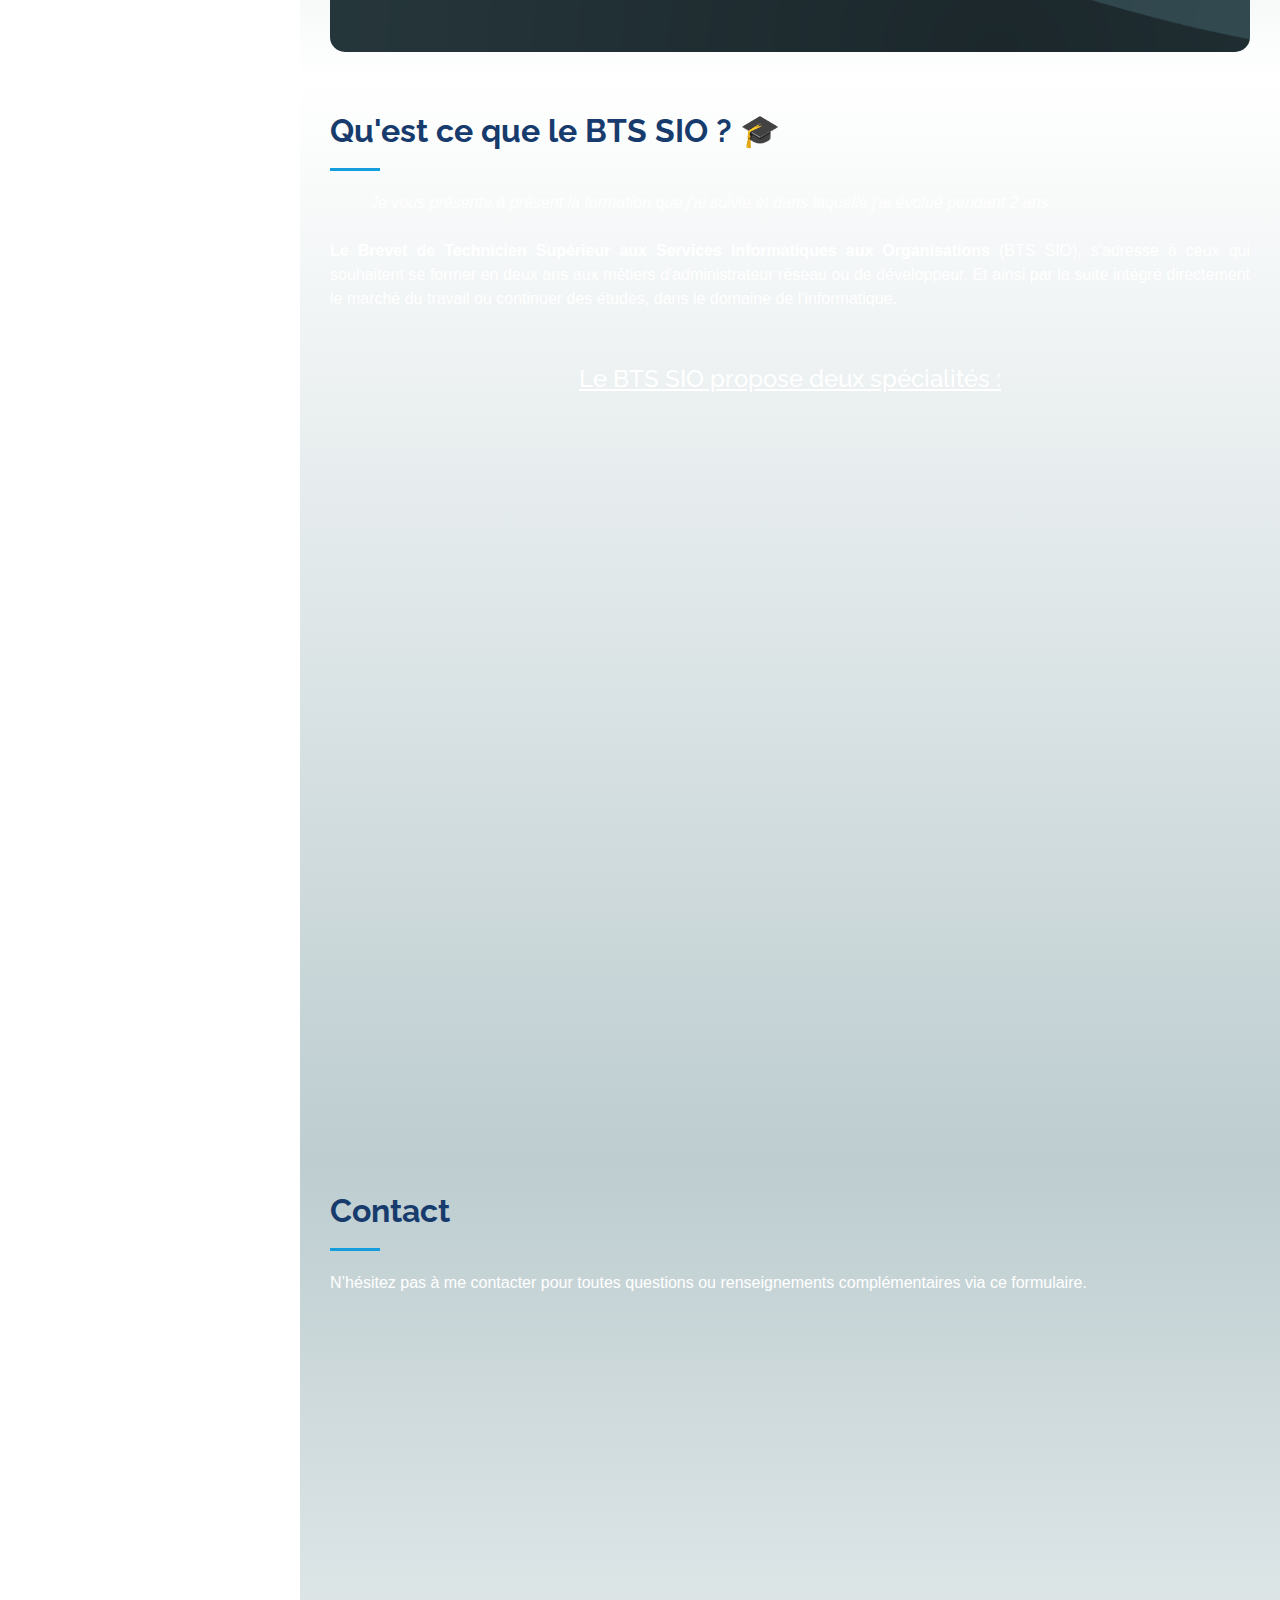
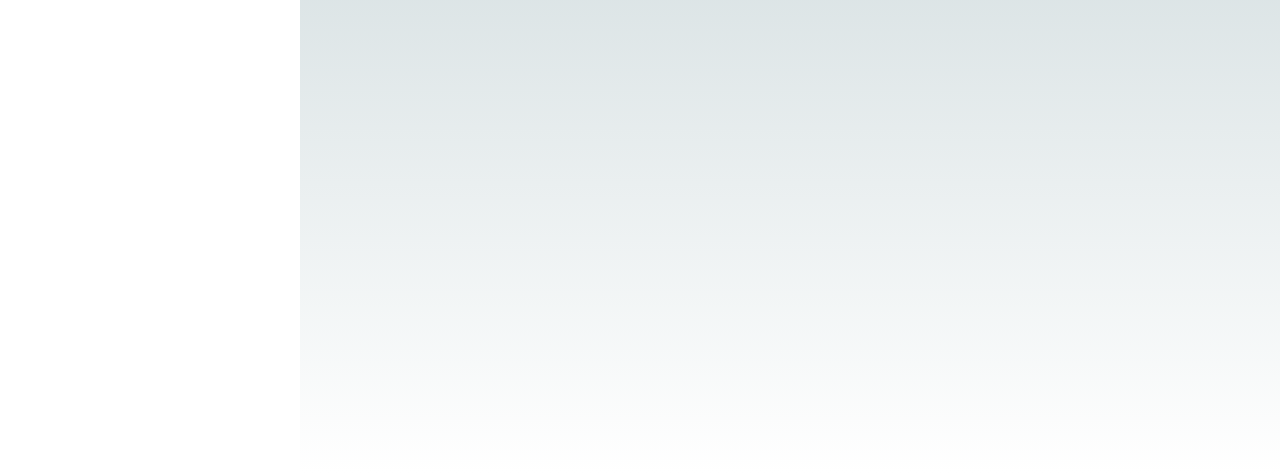
==== commit a0daefe5: "first commit" ====
--- a/index.html
+++ b/index.html
@@ -483,35 +483,40 @@
         </div>
       </div>
       <br>
-      <section style="border-radius: 15px; background-image: url(portfolio/img/background/background.png); background-size: 100% auto;" class="portfolio section-bg">
+      <section style="border-radius: 15px; background-image: url(portfolio/img/background/background.png)" class="portfolio section-bg">
         <div class="container">
           <div class="row" data-aos="fade-up">
             <div class="col-lg-12 d-flex justify-content-center cours-complets">
               <ul style="background: linear-gradient( to top,#040b14, #3a3a3b)" id="portfolio-flters-1">
                 <li  data-filter="*" class="filter-active">Tous</li>
-                <li  data-filter=".filter-diplomes">Diplômes</li>
-                <li data-filter=".filter-certification">Certifications</li>
                 <li data-filter=".filter-linux">LINUX</li>
                 <li data-filter=".filter-cisco">CISCO</li>
                 <li data-filter=".filter-anssi">MOOC ANSSI</li>
                 <li data-filter=".filter-cnil">MOOC RGPD CNIL</li>
                 <li data-filter=".filter-sololearn">SOLOLEARN</li>
+                <li data-filter=".filter-google">GOOGLE</li>
               </ul>
             </div>
           </div>
-          <div class="row portfolio-container" data-aos="fade-up" data-aos-delay="100">
-            <div class="col-lg-4 col-md-6 portfolio-item filter-diplomes">
-              <div style="box-shadow:8px 8px 10px 0 rgba(0,0,0,0.5)" class="portfolio-wrap container-img">
-                <img src="portfolio/img/diplômes%20-%20certifications/Baccalauréat-Général-Nathan-SERROR.jpeg" class="img-fluid" alt="">
-                <div class="portfolio-links">
-                  <a href="portfolio/img/diplômes%20-%20certifications/Baccalauréat-Général-Nathan-SERROR.jpeg" class="portfolio-lightbox" title="Diplôme du Baccalauréat Général 2022 - Mention ASSEZ BIEN <br> Obtenue en Terminale (Juin 2022)."><i class="bi bi-eye-fill"></i> <h6>Détails</h6></a>
-                  <a href="portfolio/img/diplômes%20-%20certifications/Baccalauréat-Général-Nathan-SERROR.pdf" target="_blank">
-                    <i class="bi bi-download"></i> <h6>Ouvrir en PDF</h6>
-                  </a>
-                </div>
-              </div>
-            </div>
-            <div class="col-lg-4 col-md-6 portfolio-item filter-certification">
+
+           <div class="row portfolio-container" data-aos="fade-up" data-aos-delay="100">
+             <!--
+
+             <div class="col-lg-4 col-md-6 portfolio-item filter-diplomes">
+               <div style="box-shadow:8px 8px 10px 0 rgba(0,0,0,0.5)" class="portfolio-wrap container-img">
+                 <img src="portfolio/img/diplômes%20-%20certifications/Baccalauréat-Général-Nathan-SERROR.png" class="img-fluid" alt="">
+                 <div class="portfolio-links">
+                   <a href="portfolio/img/diplômes%20-%20certifications/Baccalauréat-Général-Nathan-SERROR.png" class="portfolio-lightbox" title="Diplôme du Baccalauréat Général 2022 - Mention ASSEZ BIEN <br> Obtenue en Terminale (Juin 2022)."><i class="bi bi-eye-fill"></i> <h6>Détails</h6></a>
+                   <a href="portfolio/img/diplômes%20-%20certifications/Baccalauréat-Général-Nathan-SERROR.pdf" target="_blank">
+                     <i class="bi bi-download"></i> <h6>Ouvrir en PDF</h6>
+                   </a>
+                 </div>
+               </div>
+             </div>
+
+             -->
+
+            <div class="col-lg-4 col-md-6 portfolio-item">
               <div style="box-shadow:8px 8px 10px 0 rgba(0,0,0,0.5)" class="portfolio-wrap container-img">
                 <img src="portfolio/img/diplômes%20-%20certifications/Certification-PIX-cut.png" class="img-fluid" alt="">
                 <div class="portfolio-links">
@@ -522,7 +527,7 @@
                 </div>
               </div>
             </div>
-            <div class="col-lg-4 col-md-6 portfolio-item filter-certification filter-linux">
+            <div class="col-lg-4 col-md-6 portfolio-item filter-linux">
               <div style="box-shadow:8px 8px 10px 0 rgba(0,0,0,0.5)" class="portfolio-wrap container-img">
                 <img src="portfolio/img/diplômes%20-%20certifications/MRT-LINUX-CERTIFICATE.jpg" class="img-fluid" alt="">
                 <div class="portfolio-links">
@@ -533,7 +538,7 @@
                 </div>
               </div>
             </div>
-            <div class="col-lg-4 col-md-6 portfolio-item filter-certification filter-cisco">
+            <div class="col-lg-4 col-md-6 portfolio-item filter-cisco">
               <div style="box-shadow:8px 8px 10px 0 rgba(0,0,0,0.5)" class="portfolio-wrap container-img">
                 <img src="portfolio/img/diplômes%20-%20certifications/Certification-CISCO-Computer-Hardware-Basics-Badge.jpg" class="img-fluid" alt="">
                 <div class="portfolio-links">
@@ -544,7 +549,7 @@
                 </div>
               </div>
             </div>
-            <div class="col-lg-4 col-md-6 portfolio-item filter-certification filter-cisco">
+            <div class="col-lg-4 col-md-6 portfolio-item filter-cisco">
               <div style="box-shadow:8px 8px 10px 0 rgba(0,0,0,0.5)" class="portfolio-wrap container-img">
                 <img src="portfolio/img/diplômes%20-%20certifications/Certification-CISCO-Introduction-to-Cybersecurity-Badge.png" class="img-fluid" alt="">
                 <div class="portfolio-links">
@@ -555,7 +560,7 @@
                 </div>
               </div>
             </div>
-            <div class="col-lg-4 col-md-6 portfolio-item filter-certification filter-cisco">
+            <div class="col-lg-4 col-md-6 portfolio-item filter-cisco">
               <div style="box-shadow:8px 8px 10px 0 rgba(0,0,0,0.5)" class="portfolio-wrap container-img">
                 <img src="portfolio/img/diplômes%20-%20certifications/Certification-CISCO%20-Introduction-to-Packet-Tracer-Badge.png" class="img-fluid" alt="">
                 <div class="portfolio-links">
@@ -566,7 +571,7 @@
                 </div>
               </div>
             </div>
-            <div class="col-lg-4 col-md-6 portfolio-item filter-certification filter-anssi">
+            <div class="col-lg-4 col-md-6 portfolio-item filter-anssi">
               <div style="box-shadow:8px 8px 10px 0 rgba(0,0,0,0.5)" class="portfolio-wrap container-img">
                 <img src="portfolio/img/diplômes%20-%20certifications/MOOC-ANSSI.png" class="img-fluid" alt="">
                 <div class="portfolio-links">
@@ -577,7 +582,7 @@
                 </div>
               </div>
             </div>
-            <div class="col-lg-4 col-md-6 portfolio-item filter-certification filter-cnil">
+            <div class="col-lg-4 col-md-6 portfolio-item filter-cnil">
               <div style="box-shadow:8px 8px 10px 0 rgba(0,0,0,0.5)" class="portfolio-wrap container-img">
                 <img src="portfolio/img/diplômes%20-%20certifications/MOOC-RGPD-CNIL-1.png" class="img-fluid" alt="">
                 <div class="portfolio-links">
@@ -588,7 +593,7 @@
                 </div>
               </div>
             </div>
-            <div class="col-lg-4 col-md-6 portfolio-item filter-certification filter-cnil">
+            <div class="col-lg-4 col-md-6 portfolio-item filter-cnil">
               <div style="box-shadow:8px 8px 10px 0 rgba(0,0,0,0.5)" class="portfolio-wrap container-img">
                 <img src="portfolio/img/diplômes%20-%20certifications/MOOC-RGPD-CNIL-2.png" class="img-fluid" alt="">
                 <div class="portfolio-links">
@@ -599,7 +604,7 @@
                 </div>
               </div>
             </div>
-            <div class="col-lg-4 col-md-6 portfolio-item filter-certification filter-cnil">
+            <div class="col-lg-4 col-md-6 portfolio-item filter-cnil">
               <div style="box-shadow:8px 8px 10px 0 rgba(0,0,0,0.5)" class="portfolio-wrap container-img">
                 <img src="portfolio/img/diplômes%20-%20certifications/MOOC-RGPD-CNIL-3.png" class="img-fluid" alt="">
                 <div class="portfolio-links">
@@ -610,7 +615,7 @@
                 </div>
               </div>
             </div>
-            <div class="col-lg-4 col-md-6 portfolio-item filter-certification filter-cnil">
+            <div class="col-lg-4 col-md-6 portfolio-item filter-cnil">
               <div style="box-shadow:8px 8px 10px 0 rgba(0,0,0,0.5)" class="portfolio-wrap container-img">
                 <img src="portfolio/img/diplômes%20-%20certifications/MOOC-RGPD-CNIL-4.png" class="img-fluid" alt="">
                 <div class="portfolio-links">
@@ -621,7 +626,7 @@
                 </div>
               </div>
             </div>
-            <div class="col-lg-4 col-md-6 portfolio-item filter-certification filter-cnil">
+            <div class="col-lg-4 col-md-6 portfolio-item filter-cnil">
               <div style="box-shadow:8px 8px 10px 0 rgba(0,0,0,0.5)" class="portfolio-wrap container-img">
                 <img src="portfolio/img/diplômes%20-%20certifications/MOOC-RGPD-CNIL-5.png" class="img-fluid" alt="">
                 <div class="portfolio-links">
@@ -632,7 +637,7 @@
                 </div>
               </div>
             </div>
-            <div class="col-lg-4 col-md-6 portfolio-item filter-certification filter-sololearn">
+            <div class="col-lg-4 col-md-6 portfolio-item filter-sololearn">
               <div style="box-shadow:8px 8px 10px 0 rgba(0,0,0,0.5)" class="portfolio-wrap container-img">
                 <img src="portfolio/img/diplômes%20-%20certifications/Introduction-to-HTML.png" class="img-fluid" alt="">
                 <div class="portfolio-links">
@@ -643,7 +648,7 @@
                 </div>
               </div>
             </div>
-            <div class="col-lg-4 col-md-6 portfolio-item filter-certification filter-sololearn">
+            <div class="col-lg-4 col-md-6 portfolio-item filter-sololearn">
               <div style="box-shadow:8px 8px 10px 0 rgba(0,0,0,0.5)" class="portfolio-wrap container-img">
                 <img src="portfolio/img/diplômes%20-%20certifications/Introduction-to-CSS.png" class="img-fluid" alt="">
                 <div class="portfolio-links">
@@ -655,7 +660,7 @@
               </div>
             </div>
 
-            <div class="col-lg-4 col-md-6 portfolio-item filter-certification filter-sololearn">
+            <div class="col-lg-4 col-md-6 portfolio-item filter-sololearn">
               <div style="box-shadow:8px 8px 10px 0 rgba(0,0,0,0.5)" class="portfolio-wrap container-img">
                 <img src="portfolio/img/diplômes%20-%20certifications/Introduction-to-Python.jpg" class="img-fluid" alt="">
                 <div class="portfolio-links">
@@ -666,6 +671,31 @@
                 </div>
               </div>
             </div>
+
+            <div class="col-lg-4 col-md-6 portfolio-item filter-sololearn">
+              <div style="box-shadow:8px 8px 10px 0 rgba(0,0,0,0.5)" class="portfolio-wrap container-img">
+                <img src="portfolio/img/diplômes%20-%20certifications/Introduction-to-JavaScript.jpg" class="img-fluid" alt="">
+                <div class="portfolio-links">
+                  <a href="portfolio/img/diplômes%20-%20certifications/Introduction-to-JavaScript.jpg" class="portfolio-lightbox" title="Certification SOLOLEARN Introduction to JavaScript. <br> Obtenue en 2ème année de BTS SIO (Novembre 2023)."><i class="bi bi-eye-fill"></i> <h6>Détails</h6></a>
+                  <a href="portfolio/img/diplômes%20-%20certifications/Introduction-to-JavaScript.pdf" target="_blank">
+                    <i class="bi bi-download"></i> <h6>Ouvrir en PDF</h6>
+                  </a>
+                </div>
+              </div>
+            </div>
+
+             <div class="col-lg-4 col-md-6 portfolio-item filter-google">
+               <div style="box-shadow:8px 8px 10px 0 rgba(0,0,0,0.5)" class="portfolio-wrap container-img">
+                 <img src="portfolio/img/diplômes%20-%20certifications/Google-Cybersecurity-Certificat-Professionnel.png" class="img-fluid" alt="">
+                 <div class="portfolio-links">
+                   <a href="portfolio/img/diplômes%20-%20certifications/Google-Cybersecurity-Certificat-Professionnel.png" class="portfolio-lightbox" title="Certification Google Cybersecurity. <br> Obtenue en 2ème année de BTS SIO (Septembre 2023)."><i class="bi bi-eye-fill"></i> <h6>Détails</h6></a>
+                   <a href="portfolio/img/diplômes%20-%20certifications/Google-Cybersecurity-Certificat-Professionnel.pdf" target="_blank">
+                     <i class="bi bi-download"></i> <h6>Ouvrir en PDF</h6>
+                   </a>
+                 </div>
+               </div>
+             </div>
+
           </div>
         </div>
       </section>
